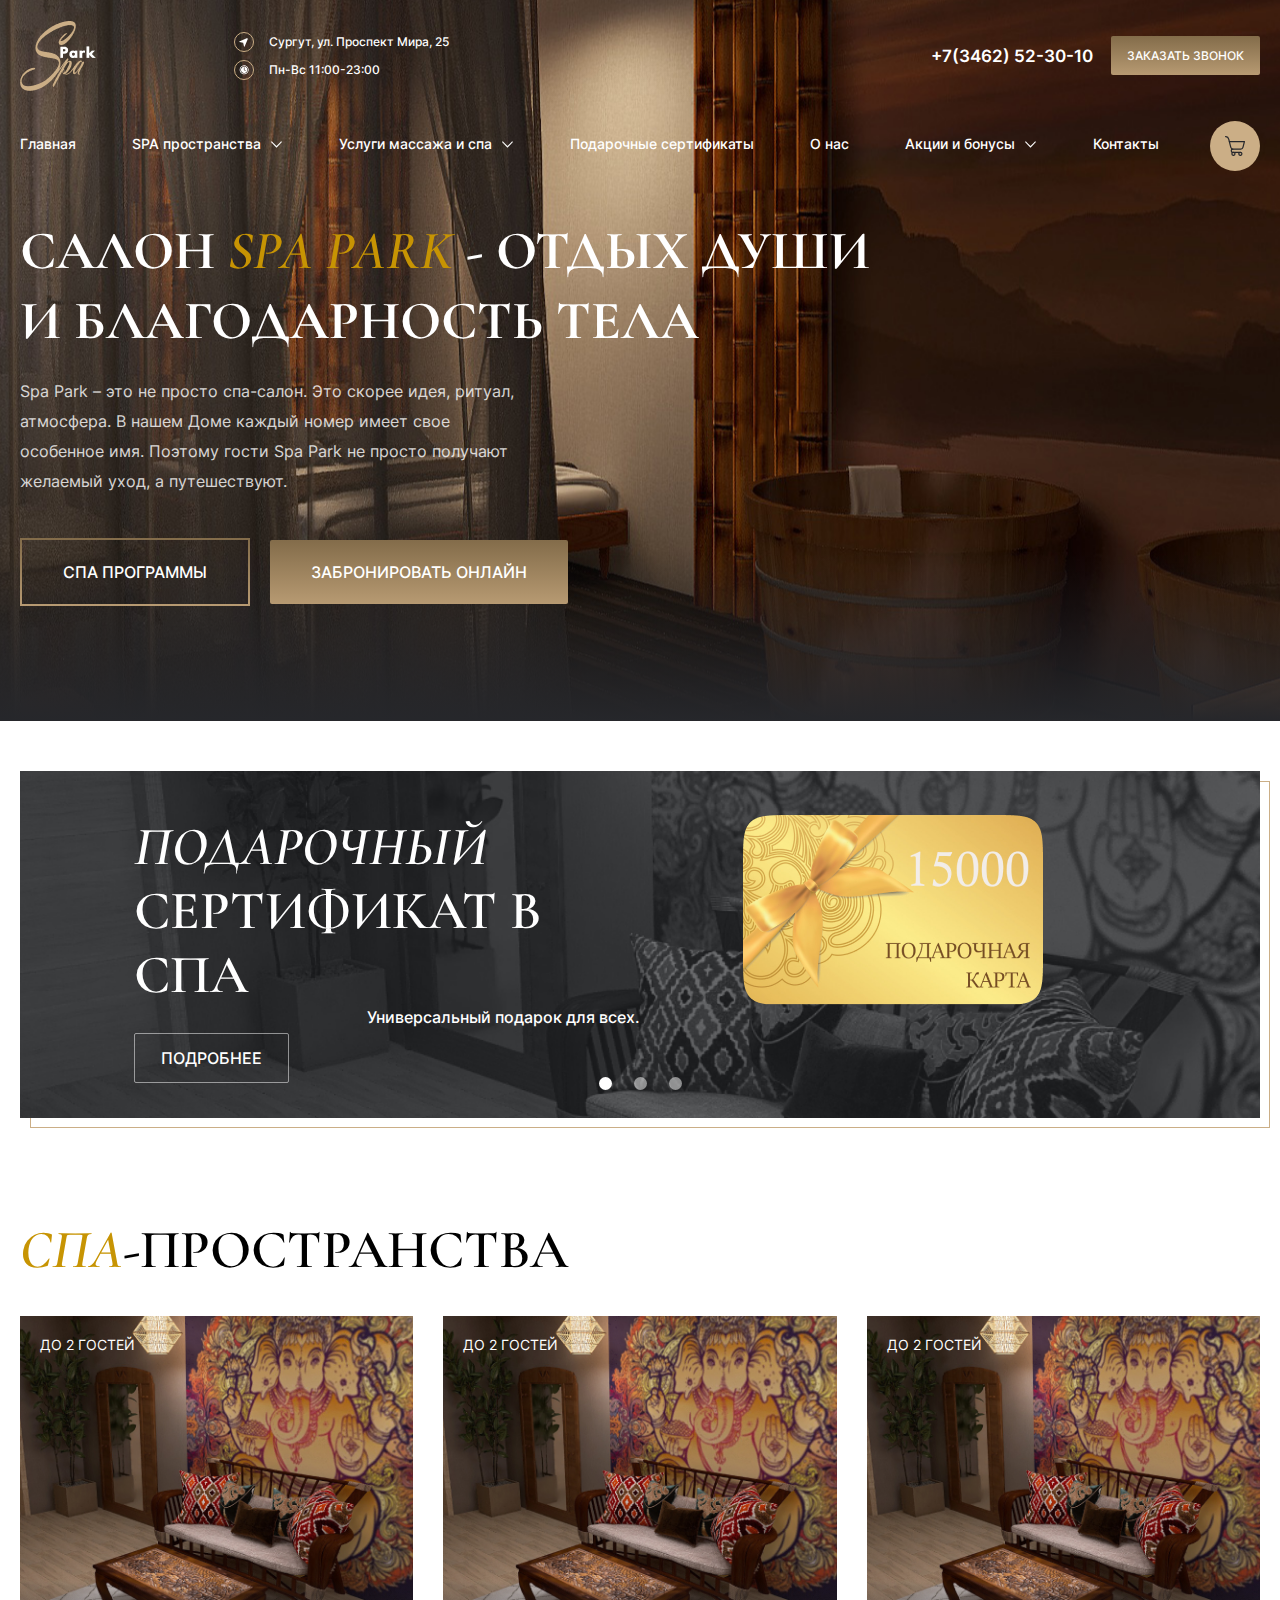
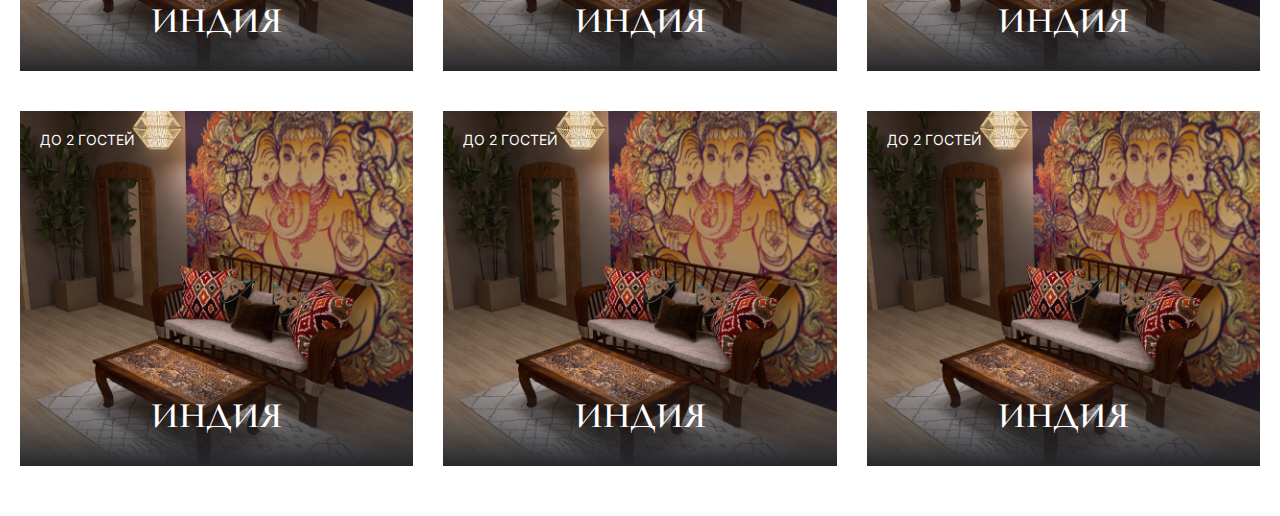
==== index.html @ d970beab "add places section" ====
<!DOCTYPE html>
<html lang="en">
<head>
    <meta charset="UTF-8">
    <meta name="viewport" content="width=device-width, initial-scale=1.0">
    <title>SPA Park</title>
    <link rel="stylesheet" href="https://cdn.jsdelivr.net/npm/swiper@10/swiper-bundle.min.css"/>
    <link rel="stylesheet" href="css/style.min.css">

</head>
<body>
    
    <header class="header header-desktop">
        <div class="container">
            <div class="header-wrapper">
                <div class="header-top">
                    <a href="/" class="logo">
                        <img src="img/logo.png" alt="logo">
                    </a>
                    <div class="header-adress">
                        <div class="header-adress-item">
                            <img src="img/icons/adress.svg" alt="adress" class="header-adress-icon">
                            Сургут, ул. Проспект Мира, 25
                        </div>
                        <div class="header-adress-item">
                            <img src="img/icons/clock.svg" alt="clock" class="header-adress-icon">
                            Пн-Вс 11:00-23:00
                        </div>
                    </div>
                    <div class="header-contacts">
        
                    </div>
                    <a href="tel:+7346252-30-10" class="phone">+7(3462) 52-30-10</a>
                    <button class="button">Заказать звонок</button>
                </div>
            </div>

            <nav class="header-nav">
                <nav class="menu">
                    <ul class="menu-list">
                        <li class="menu-item">
                            <a class="menu-link" href="/">Главная</a>
                        </li>
                        <li class="menu-item menu-item__haschildren">
                            <a class="menu-link" href="/">SPA пространства</a>
                            <ul class="menu-children">
                                <li class="menu-children-item">
                                    <a href="#" class="menu-children-link">Индия</a>
                                </li>
                                <li class="menu-children-item">
                                    <a href="#" class="menu-children-link">Индия</a>
                                </li>
                                <li class="menu-children-item">
                                    <a href="#" class="menu-children-link">Индия</a>
                                </li>
                                <li class="menu-children-item">
                                    <a href="#" class="menu-children-link">Индия</a>
                                </li>
                            </ul>
                        </li>
                        <li class="menu-item menu-item__haschildren">
                            <a class="menu-link" href="/">Услуги массажа и спа</a>
                            <ul class="menu-children">
                                <li class="menu-children-item">
                                    <a href="#" class="menu-children-link">дополнительные услуги</a>
                                </li>
                                <li class="menu-children-item">
                                    <a href="#" class="menu-children-link">дополнительные услуги</a>
                                </li>
                                <li class="menu-children-item">
                                    <a href="#" class="menu-children-link">дополнительные услуги</a>
                                </li>
                                <li class="menu-children-item">
                                    <a href="#" class="menu-children-link">дополнительные услуги</a>
                                </li>
                            </ul>
                        </li>
                        <li class="menu-item">
                            <a class="menu-link" href="/">Подарочные сертификаты</a>
                        </li>
                        <li class="menu-item">
                            <a class="menu-link" href="/">О нас</a>
                        </li>
                        <li class="menu-item menu-item__haschildren">
                            <a class="menu-link" href="/">Акции и бонусы</a>
                        </li>
                        <li class="menu-item">
                            <a class="menu-link" href="/">Контакты</a>
                        </li>
                    </ul>
                </nav>
                <a href="/" class="cart"></a>
            </nav>
        </div>
    </header>

    <header class="header header-mobile">
        <div class="container">
            <div class="header-top">
                <button class="header-burger-button">
                    <span></span><span></span><span></span>
                </button>
                <a href="/" class="logo">
                    <img src="img/logo.png" alt="logo">
                </a>
                <div class="header-top-contacts">
                    <a href="tel:+7346252-30-10" class="phone">+7(3462) 52-30-10</a>
                    <a href="/" class="cart"></a>
                </div>
            </div>
            <div class="header-burger-menu">
                <nav class="menu">
                    <ul class="menu-list">
                        <li class="menu-item">
                            <a class="menu-link" href="/">Главная</a>
                        </li>
                        <li class="menu-item menu-item__haschildren">
                            <a class="menu-link" href="/">SPA пространства</a>
                            <ul class="menu-children">
                                <li class="menu-children-item">
                                    <a href="#" class="menu-children-link">Индия</a>
                                </li>
                                <li class="menu-children-item">
                                    <a href="#" class="menu-children-link">Индия</a>
                                </li>
                                <li class="menu-children-item">
                                    <a href="#" class="menu-children-link">Индия</a>
                                </li>
                                <li class="menu-children-item">
                                    <a href="#" class="menu-children-link">Индия</a>
                                </li>
                            </ul>
                        </li>
                        <li class="menu-item menu-item__haschildren">
                            <a class="menu-link" href="/">Услуги массажа и спа</a>
                            <ul class="menu-children">
                                <li class="menu-children-item">
                                    <a href="#" class="menu-children-link">дополнительные услуги</a>
                                </li>
                                <li class="menu-children-item">
                                    <a href="#" class="menu-children-link">дополнительные услуги</a>
                                </li>
                                <li class="menu-children-item">
                                    <a href="#" class="menu-children-link">дополнительные услуги</a>
                                </li>
                                <li class="menu-children-item">
                                    <a href="#" class="menu-children-link">дополнительные услуги</a>
                                </li>
                            </ul>
                        </li>
                        <li class="menu-item">
                            <a class="menu-link" href="/">Подарочные сертификаты</a>
                        </li>
                        <li class="menu-item">
                            <a class="menu-link" href="/">О нас</a>
                        </li>
                        <li class="menu-item menu-item__haschildren">
                            <a class="menu-link" href="/">Акции и бонусы</a>
                        </li>
                        <li class="menu-item">
                            <a class="menu-link" href="/">Контакты</a>
                        </li>
                    </ul>
                </nav>
                <a href="+7(3462)523010" class="phone">+7(3462) 52-30-10</a>
                <button class="button">Заказать звонок</button>
                <div class="header-adress">
                    <div class="header-adress-item">
                        <img src="img/icons/adress.svg" alt="adress" class="header-adress-icon">
                        Сургут, ул. Проспект Мира, 25
                    </div>
                    <div class="header-adress-item">
                        <img src="img/icons/clock.svg" alt="clock" class="header-adress-icon">
                        Пн-Вс 11:00-23:00
                    </div>
                </div>
            </div>
        </div>
    </header>

    <main class="homepage">
        <section class="hero">
            <div class="container">
                <h1 class="hero-title">САЛОН <span class="gold italic">SPA PARK</span> - ОТДЫХ ДУШИ И БЛАГОДАРНОСТЬ ТЕЛА </h1>
                <p class="hero-subtitle">Spa Park – это не просто спа-салон. Это скорее идея, ритуал, атмосфера. В нашем Доме каждый номер имеет свое особенное имя. Поэтому гости Spa Park не просто получают желаемый уход, а путешествуют.</p>
                <div class="hero-buttons">
                    <a href="/" class="button-border">СПА программы</a>
                    <button class="button">Забронировать онлайн</button>
                </div>
            </div>
        </section>

        <section class="surtificate">
            <div class="container">
                <div class="surtificate-slider swiper">
                    <div class="swiper-wrapper">
                        <div class="surtificate-slide swiper-slide">
                            <div class="surtificate-slide-text">
                                <h2 class="surtificate-slide-title"><span class="italic">Подарочный</span> сертификат в СПА</h2>
                                <p class="surtificate-slide-subtitle">Универсальный подарок для всех.</p>
                                <a href="#" class="button-border button-border__white">Подробнее</a>
                            </div>
                            <img src="img/surtificate.png" alt="сертификат" class="surtificate-slide-img">
                        </div>
                        <div class="surtificate-slide swiper-slide">
                            <div class="surtificate-slide-text">
                                <h2 class="surtificate-slide-title"><span class="italic">Подарочный</span> сертификат в СПА</h2>
                                <p class="surtificate-slide-subtitle">Универсальный подарок для всех.</p>
                                <a href="#" class="button-border button-border__white">Подробнее</a>
                            </div>
                            <img src="img/surtificate.png" alt="сертификат" class="surtificate-slide-img">
                        </div>
                        <div class="surtificate-slide swiper-slide">
                            <div class="surtificate-slide-text">
                                <h2 class="surtificate-slide-title"><span class="italic">Подарочный</span> сертификат в СПА</h2>
                                <p class="surtificate-slide-subtitle">Универсальный подарок для всех.</p>
                                <a href="#" class="button-border button-border__white">Подробнее</a>
                            </div>
                            <img src="img/surtificate.png" alt="сертификат" class="surtificate-slide-img">
                        </div>
                    </div>
                    <div class="surtificate-pagination"></div>
                </div>
            </div>
        </section>

        <section class="places">
            <div class="container">
                <h2 class="places-title"><span class="italic gold">СПА</span>-пространства</h2>
                <div class="places-wrapper">
                    <a href="#" class="places-item">
                        <img src="img/places/1.png" alt="" class="places-item-img">
                        <div class="places-item-guest">до 2 гостей</div>
                        <h3 class="places-item-title">ИНДИЯ</h3>
                        <button class="button-border">Узнать больше</button>
                    </a>
                    <a href="#" class="places-item">
                        <img src="img/places/1.png" alt="" class="places-item-img">
                        <div class="places-item-guest">до 2 гостей</div>
                        <h3 class="places-item-title">ИНДИЯ</h3>
                        <button class="button-border">Узнать больше</button>
                    </a>
                    <a href="#" class="places-item">
                        <img src="img/places/1.png" alt="" class="places-item-img">
                        <div class="places-item-guest">до 2 гостей</div>
                        <h3 class="places-item-title">ИНДИЯ</h3>
                        <button class="button-border">Узнать больше</button>
                    </a>
                    <a href="#" class="places-item">
                        <img src="img/places/1.png" alt="" class="places-item-img">
                        <div class="places-item-guest">до 2 гостей</div>
                        <h3 class="places-item-title">ИНДИЯ</h3>
                        <button class="button-border">Узнать больше</button>
                    </a>
                    <a href="#" class="places-item">
                        <img src="img/places/1.png" alt="" class="places-item-img">
                        <div class="places-item-guest">до 2 гостей</div>
                        <h3 class="places-item-title">ИНДИЯ</h3>
                        <button class="button-border">Узнать больше</button>
                    </a>
                    <a href="#" class="places-item">
                        <img src="img/places/1.png" alt="" class="places-item-img">
                        <div class="places-item-guest">до 2 гостей</div>
                        <h3 class="places-item-title">ИНДИЯ</h3>
                        <button class="button-border">Узнать больше</button>
                    </a>
                </div>
            </div>
        </section>
    </main>

    <script src="https://cdn.jsdelivr.net/npm/swiper@10/swiper-bundle.min.js"></script>
    <script src="js/app.js"></script>
</body>
</html>
---- css/style.min.css ----
*,*::before,*::after{padding:0;margin:0;-webkit-box-sizing:border-box;box-sizing:border-box;scroll-behavior:smooth}img{display:block;max-width:100%}button,input{font-family:inherit}button{font-size:inherit;border:none;cursor:pointer}a{color:inherit;text-decoration:none}li{list-style:none}@font-face{font-family:Inter;src:url("../fonts/Inter-Regular.ttf");font-style:normal;font-weight:400;font-display:swap}@font-face{font-family:Inter;src:url("../fonts/Inter-Medium.ttf");font-style:normal;font-weight:500;font-display:swap}@font-face{font-family:Inter;src:url("../fonts/Inter-SemiBold.ttf");font-style:normal;font-weight:600;font-display:swap}@font-face{font-family:CormorantInfant;src:url("../fonts/CormorantInfant-Medium.ttf");font-style:normal;font-weight:500;font-display:swap}@font-face{font-family:CormorantInfant;src:url("../fonts/CormorantInfant-MediumItalic.ttf");font-style:italic;font-weight:500;font-display:swap}@font-face{font-family:CormorantInfant;src:url("../fonts/CormorantInfant-SemiBold.ttf");font-style:normal;font-weight:500;font-display:swap}@font-face{font-family:CormorantInfant;src:url("../fonts/CormorantInfant-SemiBoldItalic.ttf");font-style:italic;font-weight:500;font-display:swap}@font-face{font-family:CormorantInfant;src:url("../fonts/CormorantInfant-Bold.ttf");font-style:normal;font-weight:700;font-display:swap}:root{--color-text: #26272B;--color-gold: #C79403;--color-white: #FFFFFF;--color-border: #CBAE86;--color-darkgold: #836C4A;--gradient-button: linear-gradient(180deg, #836C4A 0%, #B79A72 100%);--radius-button: 2px}body,html{overflow-x:hidden}body{font-size:16px;font-family:Inter,sans-serif;font-weight:400}.container{max-width:1340px;padding:0px 20px;margin:0px auto}@media(max-width: 1249px){.container{max-width:100%}}@media(max-width: 767px){.container{padding:0px 15px}}h1{font-family:CormorantInfant,serif;font-weight:600;font-style:normal;font-size:54px;line-height:1.3}@media(max-width: 767px){h1{font-size:40px;line-height:1.35;word-break:break-all}}h2{font-family:CormorantInfant,serif;font-weight:500;font-style:normal;font-size:54px;line-height:1.18}@media(max-width: 767px){h2{font-size:36px}}h3{font-family:CormorantInfant,serif;font-weight:500;font-style:normal;font-size:36px;line-height:1.7}@media(max-width: 767px){h3{font-size:30px}}h1,h2,h3,h4{text-transform:uppercase}h1 span.italic,h2 span.italic,h3 span.italic,h4 span.italic{font-style:italic}h1 span.gold,h2 span.gold,h3 span.gold,h4 span.gold{color:var(--color-gold)}h1 span.bold,h2 span.bold,h3 span.bold,h4 span.bold{font-weight:700}.button,.button-border{display:block;width:-webkit-max-content;width:-moz-max-content;width:max-content;padding:22px 41px;border-radius:var(--radius-button);text-transform:uppercase;font-weight:500;text-align:center}.button{color:#fff;background:var(--gradient-button)}.button:hover{background:-webkit-gradient(linear, left bottom, left top, from(#836C4A), to(#B79A72));background:linear-gradient(0deg, #836C4A 0%, #B79A72 100%)}.button-border{-o-border-image:var(--gradient-button);border-image:var(--gradient-button);border-width:2px;border-style:solid;border-image-slice:1}.button-border__white{padding:14px 26px;-o-border-image:none;border-image:none;border:1px solid rgba(255,255,255,.5)}@media(max-width: 767px){.button-border__white{font-size:14px}}.button-border:hover{color:#fff;background:-webkit-gradient(linear, left top, left bottom, from(#836C4A), to(#B79A72));background:linear-gradient(180deg, #836C4A 0%, #B79A72 100%)}.cart{display:inline-block;width:50px;height:50px;border-radius:50%;background:var(--color-border) url("../img/icons/shopping-cart.svg") no-repeat center;background-size:20px 20px}.header{color:#fff;position:relative;position:absolute;top:0;right:0;left:0}@media(max-width: 767px){.header-desktop{display:none}}.header-desktop::before{content:"";position:absolute;top:0;bottom:0;left:0;right:0;z-index:-1;background:var(--color-text)}.header-desktop .header-nav{display:-webkit-box;display:-ms-flexbox;display:flex;-webkit-box-align:center;-ms-flex-align:center;align-items:center;-webkit-box-pack:justify;-ms-flex-pack:justify;justify-content:space-between;gap:50px;padding:10px 0px}.header-desktop .header-nav .cart{-webkit-box-flex:0;-ms-flex:0 0 50px;flex:0 0 50px}.header-desktop .header-nav .menu-list{display:-webkit-box;display:-ms-flexbox;display:flex;-webkit-box-align:center;-ms-flex-align:center;align-items:center;-webkit-box-pack:justify;-ms-flex-pack:justify;justify-content:space-between;gap:56px}@media(max-width: 1249px){.header-desktop .header-nav .menu-list{-webkit-box-pack:start;-ms-flex-pack:start;justify-content:start;gap:10px 20px;-ms-flex-wrap:wrap;flex-wrap:wrap}}.header-desktop .header-nav .menu-item__haschildren{position:relative}.header-desktop .header-nav .menu-item__haschildren .menu-link{display:-webkit-box;display:-ms-flexbox;display:flex;-webkit-box-align:end;-ms-flex-align:end;align-items:end;-webkit-box-pack:start;-ms-flex-pack:start;justify-content:start;gap:10px}@media(max-width: 1249px){.header-desktop .header-nav .menu-item__haschildren .menu-link{gap:5px}}.header-desktop .header-nav .menu-item__haschildren .menu-link::after{content:"";width:12px;height:8px;display:inline-block;background:url("../img/icons/menu-arrow.svg") no-repeat center bottom;background-size:contain;position:relative;top:-3px}@media(max-width: 1249px){.header-desktop .header-nav .menu-item__haschildren .menu-link::after{width:10px;height:5px}}.header-desktop .header-nav .menu-item__haschildren:hover .menu-link{color:var(--color-border)}.header-desktop .header-nav .menu-item__haschildren:hover .menu-link::after{-webkit-transform:rotate(180deg);transform:rotate(180deg)}.header-desktop .header-nav .menu-item__haschildren:hover .menu-children{opacity:1;visibility:visible;-webkit-transform:translate(0, 0);transform:translate(0, 0)}.header-desktop .header-nav .menu-item__haschildren .menu-children{position:absolute;display:-webkit-box;display:-ms-flexbox;display:flex;-webkit-box-orient:vertical;-webkit-box-direction:normal;-ms-flex-direction:column;flex-direction:column;-webkit-box-align:start;-ms-flex-align:start;align-items:start;-webkit-box-pack:start;-ms-flex-pack:start;justify-content:start;gap:15px;padding:16px 20px;background:#fff;min-width:100%;outline:1px solid var(--color-border);outline-offset:-5px;opacity:0;visibility:hidden;-webkit-transform:translate(0, -10px);transform:translate(0, -10px);-webkit-transition:opacity .5s linear,-webkit-transform .3s linear;transition:opacity .5s linear,-webkit-transform .3s linear;transition:opacity .5s linear,transform .3s linear;transition:opacity .5s linear,transform .3s linear,-webkit-transform .3s linear;z-index:3}.header-desktop .header-nav .menu-item__haschildren .menu-children-link{font-size:14px;white-space:nowrap;text-transform:uppercase;color:var(--color-text)}.header-desktop .header-nav .menu-link{display:-webkit-box;display:-ms-flexbox;display:flex;font-size:14px;font-weight:500;padding:0px 0px 6px}@media(max-width: 1249px){.header-desktop .header-nav .menu-link{font-size:12px}}.header-mobile{display:none}@media(max-width: 767px){.header-mobile{display:block;background:var(--color-text);z-index:3;max-height:62px;-webkit-transition:max-height .3s linear;transition:max-height .3s linear}.header-mobile .container{max-height:62px}.header-mobile.open{min-height:100vh;max-height:100vh;position:fixed;top:0;left:0;right:0;overflow-y:scroll}.header-mobile.open .container{max-height:100%}.header-mobile.open .header-burger-menu{pointer-events:all;visibility:visible;opacity:1;-webkit-transform:translate(0, 0);transform:translate(0, 0)}.header-mobile.open .header-burger-button{background:var(--color-border)}.header-mobile.open .header-burger-button span:nth-child(2){display:none}.header-mobile.open .header-burger-button span:first-child{-webkit-transform:translate(-50%, -50%) rotate(45deg);transform:translate(-50%, -50%) rotate(45deg)}.header-mobile.open .header-burger-button span:last-child{-webkit-transform:translate(-50%, -50%) rotate(-45deg);transform:translate(-50%, -50%) rotate(-45deg)}.header-mobile .header-burger-button{width:40px;height:40px;border-radius:50%;background:#fff;position:relative}.header-mobile .header-burger-button span{width:18px;height:1px;background:var(--color-text);position:absolute;top:50%;left:50%;pointer-events:none;-webkit-transition:-webkit-transform .3s linear;transition:-webkit-transform .3s linear;transition:transform .3s linear;transition:transform .3s linear, -webkit-transform .3s linear}.header-mobile .header-burger-button span:first-child{-webkit-transform:translate(-50%, calc(-50% - 6px));transform:translate(-50%, calc(-50% - 6px))}.header-mobile .header-burger-button span:nth-child(2){width:12px;-webkit-transform:translate(calc(-50% - 3px), -50%);transform:translate(calc(-50% - 3px), -50%)}.header-mobile .header-burger-button span:last-child{-webkit-transform:translate(-50%, calc(-50% + 6px));transform:translate(-50%, calc(-50% + 6px))}.header-mobile .header-burger-menu{padding:0px 0px 85px;opacity:0;visibility:hidden;pointer-events:none;-webkit-transform:translate(0, -50px);transform:translate(0, -50px);-webkit-transition:opacity .5s linear,max-height 0s linear,-webkit-transform .3s linear;transition:opacity .5s linear,max-height 0s linear,-webkit-transform .3s linear;transition:opacity .5s linear,transform .3s linear,max-height 0s linear;transition:opacity .5s linear,transform .3s linear,max-height 0s linear,-webkit-transform .3s linear}.header-mobile .header-burger-menu .menu{padding:40px 0px 30px;border-bottom:1px solid rgba(255,255,255,.15)}.header-mobile .header-burger-menu .menu-list{display:-webkit-box;display:-ms-flexbox;display:flex;-webkit-box-orient:vertical;-webkit-box-direction:normal;-ms-flex-direction:column;flex-direction:column;-webkit-box-align:start;-ms-flex-align:start;align-items:start;-webkit-box-pack:start;-ms-flex-pack:start;justify-content:start;gap:35px}.header-mobile .header-burger-menu .menu-item{width:100%}.header-mobile .header-burger-menu .menu-item__haschildren{max-height:20px}.header-mobile .header-burger-menu .menu-item__haschildren .menu-link{display:-webkit-box;display:-ms-flexbox;display:flex;-webkit-box-align:center;-ms-flex-align:center;align-items:center;-webkit-box-pack:justify;-ms-flex-pack:justify;justify-content:space-between}.header-mobile .header-burger-menu .menu-item__haschildren .menu-link::after{content:"";display:inline-block;width:12px;height:7px;background:url("../img/icons/menu-arrow.svg") no-repeat center;background-size:contain;-webkit-transition:-webkit-transform .3s linear;transition:-webkit-transform .3s linear;transition:transform .3s linear;transition:transform .3s linear, -webkit-transform .3s linear}.header-mobile .header-burger-menu .menu-item__haschildren.open{max-height:100%}.header-mobile .header-burger-menu .menu-item__haschildren.open .menu-link{color:var(--color-border)}.header-mobile .header-burger-menu .menu-item__haschildren.open .menu-link::after{-webkit-transform:rotate(180deg);transform:rotate(180deg)}.header-mobile .header-burger-menu .menu-item__haschildren.open .menu-children{opacity:1;visibility:visible;-webkit-transform:translate(0, 0);transform:translate(0, 0)}.header-mobile .header-burger-menu .menu-children{margin:10px 0px 0px;padding:16px 20px;width:100%;background:#fff;display:-webkit-box;display:-ms-flexbox;display:flex;-webkit-box-orient:vertical;-webkit-box-direction:normal;-ms-flex-direction:column;flex-direction:column;-webkit-box-align:start;-ms-flex-align:start;align-items:start;-webkit-box-pack:start;-ms-flex-pack:start;justify-content:start;gap:15px;outline:1px solid var(--color-border);outline-offset:-5px;opacity:0;visibility:hidden;-webkit-transform:translate(0, -10px);transform:translate(0, -10px);-webkit-transition:opacity .5s linear,-webkit-transform .3s linear;transition:opacity .5s linear,-webkit-transform .3s linear;transition:opacity .5s linear,transform .3s linear;transition:opacity .5s linear,transform .3s linear,-webkit-transform .3s linear}.header-mobile .header-burger-menu .menu-children-link{font-size:14px;text-transform:uppercase;color:var(--color-text)}.header-mobile .header-burger-menu .phone{display:block;color:#fff;font-size:34px;font-weight:400;padding:20px 0px 12px}.header-mobile .header-burger-menu .button{width:100%}.header-mobile .header-top{padding:10px 0px;display:grid;grid-template-columns:100px auto 100px}.header-mobile .header-top a.logo{margin:0px auto;max-width:45px}.header-mobile .header-top-contacts{display:-webkit-box;display:-ms-flexbox;display:flex;-webkit-box-align:center;-ms-flex-align:center;align-items:center;-webkit-box-pack:end;-ms-flex-pack:end;justify-content:end;gap:10px}.header-mobile .header-top .phone{-webkit-box-flex:0;-ms-flex:0 0 40px;flex:0 0 40px;font-size:0;width:40px;height:40px;border-radius:50%;background:#fff url("../img/icons/phone-call.svg") no-repeat center;background-size:18px 18px}.header-mobile .header-top .cart{-webkit-box-flex:0;-ms-flex:0 0 40px;flex:0 0 40px;width:40px;height:40px}}.header .container{position:relative;z-index:3}.header-top{display:-webkit-box;display:-ms-flexbox;display:flex;-webkit-box-align:center;-ms-flex-align:center;align-items:center;-webkit-box-pack:justify;-ms-flex-pack:justify;justify-content:space-between;padding:20px 0px;gap:18px}.header-adress{display:-webkit-box;display:-ms-flexbox;display:flex;-webkit-box-orient:vertical;-webkit-box-direction:normal;-ms-flex-direction:column;flex-direction:column;-webkit-box-align:start;-ms-flex-align:start;align-items:start;-webkit-box-pack:start;-ms-flex-pack:start;justify-content:start;gap:8px;margin-left:120px}@media(max-width: 1249px){.header-adress{margin-left:20px}}@media(max-width: 767px){.header-adress{margin:0;padding:35px 0px 30px}}.header-adress-item{display:-webkit-box;display:-ms-flexbox;display:flex;-webkit-box-align:center;-ms-flex-align:center;align-items:center;-webkit-box-pack:start;-ms-flex-pack:start;justify-content:start;gap:15px;font-size:12px;font-weight:500;white-space:nowrap}@media(max-width: 767px){.header-adress-item{font-size:16px;gap:10px}}.header-adress-item img{border:1px solid var(--color-border);padding:4px;border-radius:50%;width:20px;height:20px;-o-object-fit:contain;object-fit:contain;-o-object-position:center;object-position:center}.header .button{font-size:12px;padding:12px 16px}.header .phone{font-size:17px;font-weight:600;margin-left:auto;white-space:nowrap}@media(max-width: 1249px){.header .phone{font-size:14px}}main.homepage .hero{background-image:url("../img/homepage-header-bg.png")}@media(max-width: 767px){main.homepage .hero-buttons{-webkit-box-orient:vertical;-webkit-box-direction:normal;-ms-flex-direction:column;flex-direction:column}main.homepage .hero-buttons .button,main.homepage .hero-buttons .button-border{width:100%}}.hero{color:#fff;padding-top:216px;padding-bottom:115px;position:relative;background-repeat:no-repeat;background-position:center;background-size:cover}@media(max-width: 767px){.hero{padding:114px 0px 60px}}.hero-title{max-width:min(885px,100%)}.hero-subtitle{opacity:.8;max-width:min(516px,100%);line-height:1.875}@media(max-width: 767px){.hero-subtitle{font-size:14px}}.hero .container{position:relative;z-index:2}.hero::before,.hero::after{content:"";position:absolute;left:0;right:0;height:170px}@media(max-width: 767px){.hero::before,.hero::after{height:260px}}.hero::before{top:0;background:-webkit-gradient(linear, left top, left bottom, from(rgba(38, 39, 43, 0)), color-stop(99.99%, rgba(0, 0, 0, 0.01)), color-stop(100%, rgba(38, 39, 43, 0)), to(#26272B));background:linear-gradient(180deg, rgba(38, 39, 43, 0) 0%, rgba(0, 0, 0, 0.01) 99.99%, rgba(38, 39, 43, 0) 100%, #26272B 100%);opacity:.7}.hero::after{bottom:0;background:-webkit-gradient(linear, left top, left bottom, from(rgba(38, 39, 43, 0)), to(#26272B));background:linear-gradient(180deg, rgba(38, 39, 43, 0) 0%, #26272B 100%)}.hero-subtitle{margin:20px 0px 42px}@media(max-width: 767px){.hero-subtitle{margin:14px 0px 44px}}.hero-buttons{display:-webkit-box;display:-ms-flexbox;display:flex;-webkit-box-align:center;-ms-flex-align:center;align-items:center;-webkit-box-pack:start;-ms-flex-pack:start;justify-content:start;gap:20px}.homepage .surtificate{padding:50px 0px}@media(max-width: 767px){.homepage .surtificate{padding:30px 0px 40px}}.homepage .surtificate-slider{position:relative;overflow:visible}.homepage .surtificate-slider::before{content:"";position:absolute;top:10px;left:10px;right:-10px;bottom:-10px;border:1px solid var(--color-border);z-index:-1}.homepage .surtificate-slide{color:#fff;padding:44px 114px 35px;background:var(--color-text) url("../img/gift-bg.png") no-repeat center;background-size:cover;display:grid;grid-template-columns:repeat(2, 1fr);grid-gap:0px;opacity:0;-webkit-transition:opacity .5s linear;transition:opacity .5s linear}@media(max-width: 1249px){.homepage .surtificate-slide{padding:44px 50px 35px}}@media(max-width: 767px){.homepage .surtificate-slide{padding:44px 30px 72px;grid-template-columns:1fr;grid-gap:28px}.homepage .surtificate-slide-title{font-size:36px}}.homepage .surtificate-slide-img{margin:0px auto}.homepage .surtificate-slide-subtitle{margin:0px 0px 6px auto;font-weight:500;text-align:right}@media(max-width: 767px){.homepage .surtificate-slide-subtitle{text-align:left;margin:9px 0px 21px}}.homepage .surtificate-slide.swiper-slide-active{opacity:1}.homepage .surtificate-pagination{position:absolute;bottom:28px;z-index:2;left:50%;-webkit-transform:translate(-50%, 0);transform:translate(-50%, 0);display:-webkit-box;display:-ms-flexbox;display:flex;-webkit-box-align:center;-ms-flex-align:center;align-items:center;-webkit-box-pack:center;-ms-flex-pack:center;justify-content:center;gap:22px}.homepage .surtificate-pagination .swiper-pagination-bullet{width:13px;height:13px;background:#fff;opacity:.5;border-radius:50%;margin:0}.homepage .surtificate-pagination .swiper-pagination-bullet-active{opacity:1}.places-wrapper{padding:35px 0px 0px;display:grid;grid-template-columns:repeat(3, 1fr);grid-gap:40px 30px}@media(max-width: 1249px){.places-wrapper{grid-template-columns:repeat(2, 1fr)}}@media(max-width: 767px){.places-wrapper{grid-template-columns:1fr;grid-gap:20px;padding:26px 0px 0px}}.places-item{padding:20px;display:-webkit-box;display:-ms-flexbox;display:flex;-webkit-box-orient:vertical;-webkit-box-direction:normal;-ms-flex-direction:column;flex-direction:column;-webkit-box-align:center;-ms-flex-align:center;align-items:center;-webkit-box-pack:end;-ms-flex-pack:end;justify-content:end;color:#fff;aspect-ratio:41/37;position:relative}.places-item-img{position:absolute;top:0;left:0;height:100%;width:100%;-o-object-fit:cover;object-fit:cover;-o-object-position:center;object-position:center}.places-item-guest,.places-item-title,.places-item .button-border{z-index:3}.places-item-guest{position:absolute;top:20px;left:20px;font-size:14px;text-transform:uppercase}.places-item-title{position:relative}.places-item .button-border{color:#fff;font-size:16px;position:absolute;top:50%;left:50%;-webkit-transform:translate(-50%, -50%);transform:translate(-50%, -50%);font-family:CormorantInfant,serif;font-weight:600;font-style:normal;background:rgba(38,39,43,.6);opacity:0;visibility:hidden;-webkit-transform:translate(-50%, calc(-50% + 50px));transform:translate(-50%, calc(-50% + 50px));-webkit-transition:opacity .3s linear,-webkit-transform .5s linear;transition:opacity .3s linear,-webkit-transform .5s linear;transition:opacity .3s linear,transform .5s linear;transition:opacity .3s linear,transform .5s linear,-webkit-transform .5s linear}@media(max-width: 767px){.places-item .button-border{font-size:14px;padding:17px 20px}}.places-item::before{content:"";position:absolute;bottom:0;left:0;right:0;height:90px;background:-webkit-gradient(linear, left top, left bottom, from(rgba(38, 39, 43, 0)), to(#26272B));background:linear-gradient(180deg, rgba(38, 39, 43, 0) 0%, #26272B 100%);z-index:2}.places-item::after{content:"";position:absolute;top:50%;left:50%;width:calc(100% + 30px);height:calc(100% + 30px);-webkit-transform:translate(-50%, -50%) scale(0.8);transform:translate(-50%, -50%) scale(0.8);border:1px solid var(--color-border);z-index:-1;-webkit-transition:-webkit-transform .5s linear;transition:-webkit-transform .5s linear;transition:transform .5s linear;transition:transform .5s linear, -webkit-transform .5s linear}@media(max-width: 767px){.places-item::after{width:calc(100% + 20px);height:calc(100% + 20px)}}.places-item:hover .button-border{opacity:1;visibility:visible;-webkit-transform:translate(-50%, -50%);transform:translate(-50%, -50%)}.places-item:hover::after{-webkit-transform:translate(-50%, -50%) scale(1);transform:translate(-50%, -50%) scale(1)}.homepage .places{padding:50px 0px}/*# sourceMappingURL=style.min.css.map */
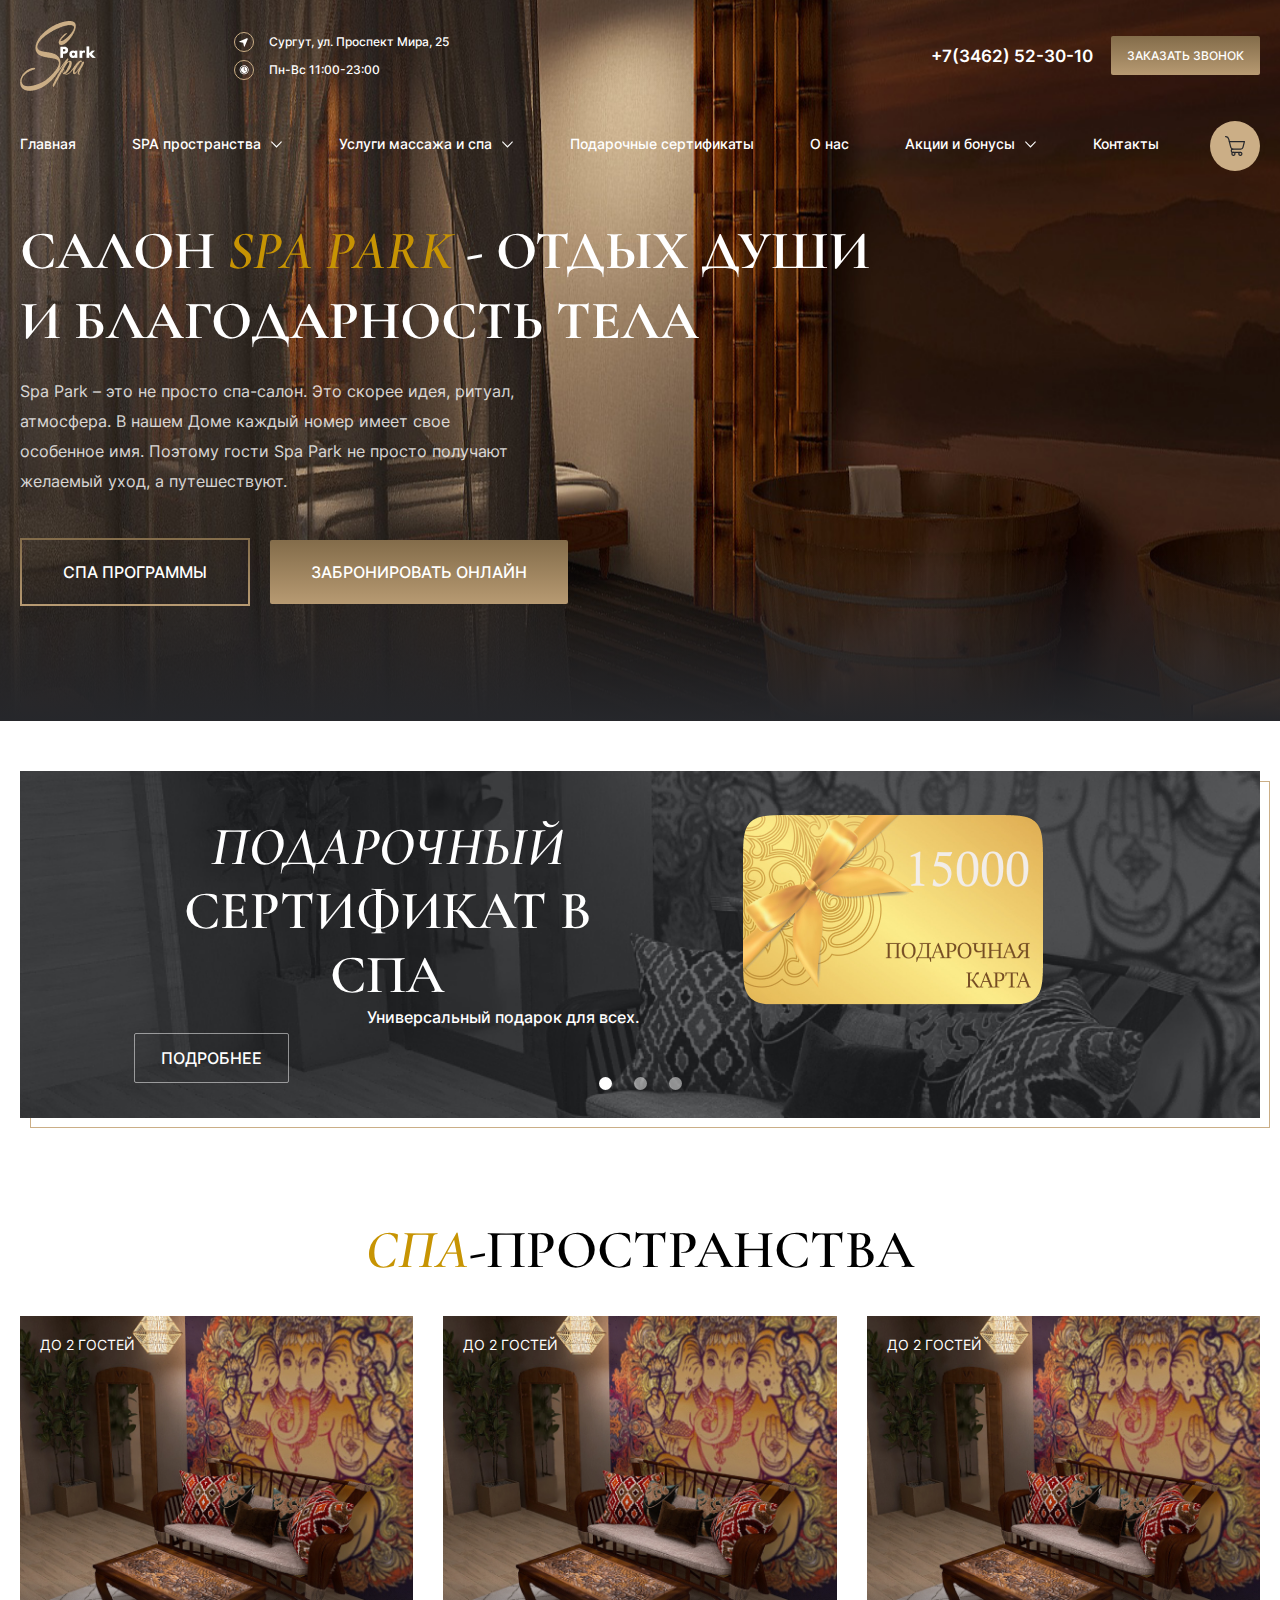
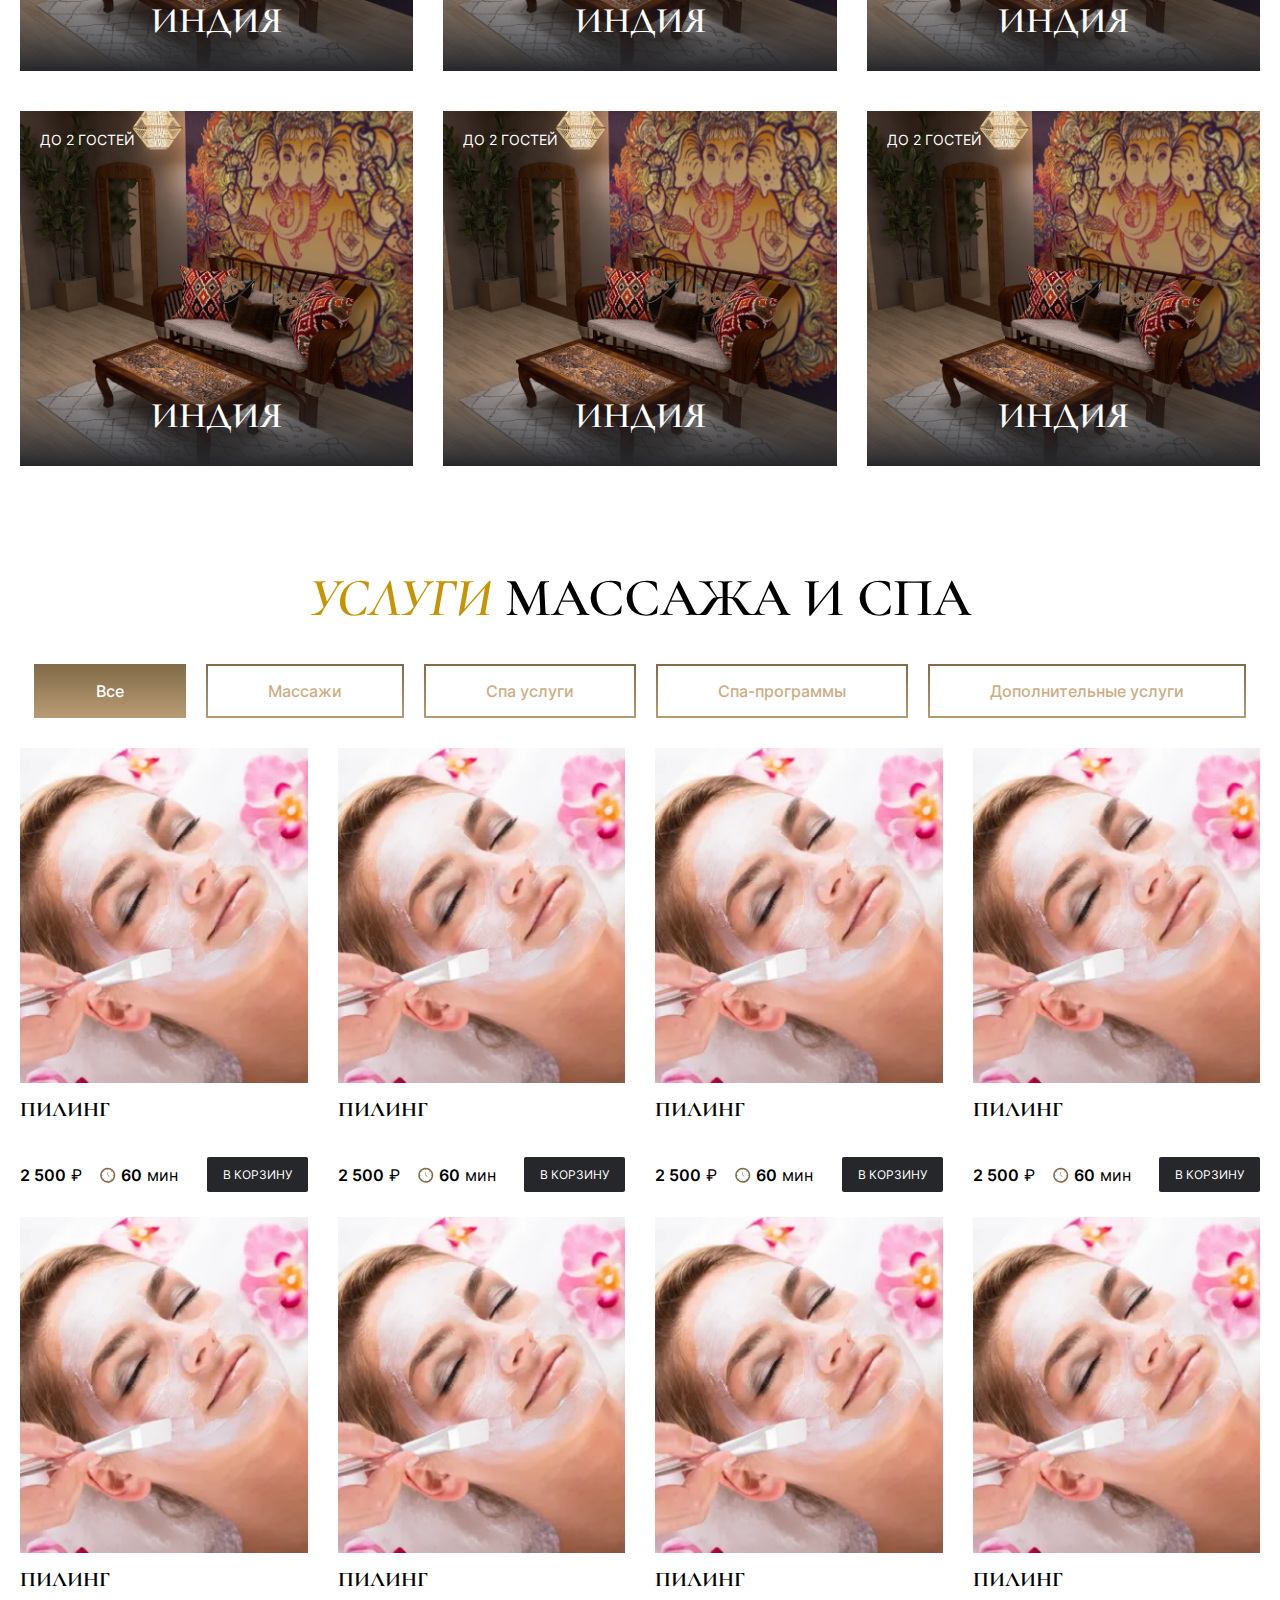
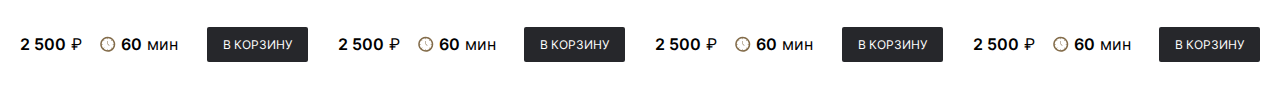
==== commit 41334abc: "add services section" ====
--- a/index.html
+++ b/index.html
@@ -232,38 +232,170 @@
                         <img src="img/places/1.png" alt="" class="places-item-img">
                         <div class="places-item-guest">до 2 гостей</div>
                         <h3 class="places-item-title">ИНДИЯ</h3>
-                        <button class="button-border">Узнать больше</button>
-                    </a>
-                    <a href="#" class="places-item">
-                        <img src="img/places/1.png" alt="" class="places-item-img">
-                        <div class="places-item-guest">до 2 гостей</div>
-                        <h3 class="places-item-title">ИНДИЯ</h3>
-                        <button class="button-border">Узнать больше</button>
-                    </a>
-                    <a href="#" class="places-item">
-                        <img src="img/places/1.png" alt="" class="places-item-img">
-                        <div class="places-item-guest">до 2 гостей</div>
-                        <h3 class="places-item-title">ИНДИЯ</h3>
-                        <button class="button-border">Узнать больше</button>
-                    </a>
-                    <a href="#" class="places-item">
-                        <img src="img/places/1.png" alt="" class="places-item-img">
-                        <div class="places-item-guest">до 2 гостей</div>
-                        <h3 class="places-item-title">ИНДИЯ</h3>
-                        <button class="button-border">Узнать больше</button>
-                    </a>
-                    <a href="#" class="places-item">
-                        <img src="img/places/1.png" alt="" class="places-item-img">
-                        <div class="places-item-guest">до 2 гостей</div>
-                        <h3 class="places-item-title">ИНДИЯ</h3>
-                        <button class="button-border">Узнать больше</button>
-                    </a>
-                    <a href="#" class="places-item">
-                        <img src="img/places/1.png" alt="" class="places-item-img">
-                        <div class="places-item-guest">до 2 гостей</div>
-                        <h3 class="places-item-title">ИНДИЯ</h3>
-                        <button class="button-border">Узнать больше</button>
-                    </a>
+                        <button class="button-card">Узнать больше</button>
+                    </a>
+                    <a href="#" class="places-item">
+                        <img src="img/places/1.png" alt="" class="places-item-img">
+                        <div class="places-item-guest">до 2 гостей</div>
+                        <h3 class="places-item-title">ИНДИЯ</h3>
+                        <button class="button-card">Узнать больше</button>
+                    </a>
+                    <a href="#" class="places-item">
+                        <img src="img/places/1.png" alt="" class="places-item-img">
+                        <div class="places-item-guest">до 2 гостей</div>
+                        <h3 class="places-item-title">ИНДИЯ</h3>
+                        <button class="button-card">Узнать больше</button>
+                    </a>
+                    <a href="#" class="places-item">
+                        <img src="img/places/1.png" alt="" class="places-item-img">
+                        <div class="places-item-guest">до 2 гостей</div>
+                        <h3 class="places-item-title">ИНДИЯ</h3>
+                        <button class="button-card">Узнать больше</button>
+                    </a>
+                    <a href="#" class="places-item">
+                        <img src="img/places/1.png" alt="" class="places-item-img">
+                        <div class="places-item-guest">до 2 гостей</div>
+                        <h3 class="places-item-title">ИНДИЯ</h3>
+                        <button class="button-card">Узнать больше</button>
+                    </a>
+                    <a href="#" class="places-item">
+                        <img src="img/places/1.png" alt="" class="places-item-img">
+                        <div class="places-item-guest">до 2 гостей</div>
+                        <h3 class="places-item-title">ИНДИЯ</h3>
+                        <button class="button-card">Узнать больше</button>
+                    </a>
+                </div>
+            </div>
+        </section>
+
+        <section class="services">
+            <div class="container">
+                <h2 class="services-title"><span class="italic gold">УСЛУГИ</span> МАССАЖА И СПА</h2>
+
+                <nav class="services-nav">
+                    <ul class="services-list">
+                        <li class="services-list-item active">
+                            <button class="services-button button-border">Все</button>
+                        </li>
+                        <li class="services-list-item">
+                            <button class="services-button button-border">Массажи</button>
+                        </li>
+                        <li class="services-list-item">
+                            <button class="services-button button-border">Спа услуги</button>
+                        </li>
+                        <li class="services-list-item">
+                            <button class="services-button button-border">Спа-программы</button>
+                        </li>
+                        <li class="services-list-item">
+                            <button class="services-button button-border">Дополнительные услуги</button>
+                        </li>
+                    </ul>
+                </nav>
+
+                <div class="services-wrapper">
+                    <div class="services-item">
+                        <div class="services-item-img">
+                            <img src="img/services/1.png" alt="">
+                            <button class="button-card">Узнать больше</button>
+                        </div>
+                        <h3 class="services-item-title">Пилинг</h3>
+                        <div class="services-item-info">
+                            <div class="services-item-price"><span class="value">2 500</span> ₽</div>
+                            <div class="services-item-time"><span class="value">60</span> мин</div>
+                            <button class="button-dark">В корзину</button>
+                        </div>
+                    </div>
+
+                    <div class="services-item">
+                        <div class="services-item-img">
+                            <img src="img/services/1.png" alt="">
+                            <button class="button-card">Узнать больше</button>
+                        </div>
+                        <h3 class="services-item-title">Пилинг</h3>
+                        <div class="services-item-info">
+                            <div class="services-item-price"><span class="value">2 500</span> ₽</div>
+                            <div class="services-item-time"><span class="value">60</span> мин</div>
+                            <button class="button-dark">В корзину</button>
+                        </div>
+                    </div>
+
+                    <div class="services-item">
+                        <div class="services-item-img">
+                            <img src="img/services/1.png" alt="">
+                            <button class="button-card">Узнать больше</button>
+                        </div>
+                        <h3 class="services-item-title">Пилинг</h3>
+                        <div class="services-item-info">
+                            <div class="services-item-price"><span class="value">2 500</span> ₽</div>
+                            <div class="services-item-time"><span class="value">60</span> мин</div>
+                            <button class="button-dark">В корзину</button>
+                        </div>
+                    </div>
+
+                    <div class="services-item">
+                        <div class="services-item-img">
+                            <img src="img/services/1.png" alt="">
+                            <button class="button-card">Узнать больше</button>
+                        </div>
+                        <h3 class="services-item-title">Пилинг</h3>
+                        <div class="services-item-info">
+                            <div class="services-item-price"><span class="value">2 500</span> ₽</div>
+                            <div class="services-item-time"><span class="value">60</span> мин</div>
+                            <button class="button-dark">В корзину</button>
+                        </div>
+                    </div>
+
+                    <div class="services-item">
+                        <div class="services-item-img">
+                            <img src="img/services/1.png" alt="">
+                            <button class="button-card">Узнать больше</button>
+                        </div>
+                        <h3 class="services-item-title">Пилинг</h3>
+                        <div class="services-item-info">
+                            <div class="services-item-price"><span class="value">2 500</span> ₽</div>
+                            <div class="services-item-time"><span class="value">60</span> мин</div>
+                            <button class="button-dark">В корзину</button>
+                        </div>
+                    </div>
+
+                    <div class="services-item">
+                        <div class="services-item-img">
+                            <img src="img/services/1.png" alt="">
+                            <button class="button-card">Узнать больше</button>
+                        </div>
+                        <h3 class="services-item-title">Пилинг</h3>
+                        <div class="services-item-info">
+                            <div class="services-item-price"><span class="value">2 500</span> ₽</div>
+                            <div class="services-item-time"><span class="value">60</span> мин</div>
+                            <button class="button-dark">В корзину</button>
+                        </div>
+                    </div>
+
+                    <div class="services-item">
+                        <div class="services-item-img">
+                            <img src="img/services/1.png" alt="">
+                            <button class="button-card">Узнать больше</button>
+                        </div>
+                        <h3 class="services-item-title">Пилинг</h3>
+                        <div class="services-item-info">
+                            <div class="services-item-price"><span class="value">2 500</span> ₽</div>
+                            <div class="services-item-time"><span class="value">60</span> мин</div>
+                            <button class="button-dark">В корзину</button>
+                        </div>
+                    </div>
+
+                    <div class="services-item">
+                        <div class="services-item-img">
+                            <img src="img/services/1.png" alt="">
+                            <button class="button-card">Узнать больше</button>
+                        </div>
+                        <h3 class="services-item-title">Пилинг</h3>
+                        <div class="services-item-info">
+                            <div class="services-item-price"><span class="value">2 500</span> ₽</div>
+                            <div class="services-item-time"><span class="value">60</span> мин</div>
+                            <button class="button-dark">В корзину</button>
+                        </div>
+                    </div>
                 </div>
             </div>
         </section>
--- a/css/style.min.css
+++ b/css/style.min.css
@@ -1 +1 @@
-*,*::before,*::after{padding:0;margin:0;-webkit-box-sizing:border-box;box-sizing:border-box;scroll-behavior:smooth}img{display:block;max-width:100%}button,input{font-family:inherit}button{font-size:inherit;border:none;cursor:pointer}a{color:inherit;text-decoration:none}li{list-style:none}@font-face{font-family:Inter;src:url("../fonts/Inter-Regular.ttf");font-style:normal;font-weight:400;font-display:swap}@font-face{font-family:Inter;src:url("../fonts/Inter-Medium.ttf");font-style:normal;font-weight:500;font-display:swap}@font-face{font-family:Inter;src:url("../fonts/Inter-SemiBold.ttf");font-style:normal;font-weight:600;font-display:swap}@font-face{font-family:CormorantInfant;src:url("../fonts/CormorantInfant-Medium.ttf");font-style:normal;font-weight:500;font-display:swap}@font-face{font-family:CormorantInfant;src:url("../fonts/CormorantInfant-MediumItalic.ttf");font-style:italic;font-weight:500;font-display:swap}@font-face{font-family:CormorantInfant;src:url("../fonts/CormorantInfant-SemiBold.ttf");font-style:normal;font-weight:500;font-display:swap}@font-face{font-family:CormorantInfant;src:url("../fonts/CormorantInfant-SemiBoldItalic.ttf");font-style:italic;font-weight:500;font-display:swap}@font-face{font-family:CormorantInfant;src:url("../fonts/CormorantInfant-Bold.ttf");font-style:normal;font-weight:700;font-display:swap}:root{--color-text: #26272B;--color-gold: #C79403;--color-white: #FFFFFF;--color-border: #CBAE86;--color-darkgold: #836C4A;--gradient-button: linear-gradient(180deg, #836C4A 0%, #B79A72 100%);--radius-button: 2px}body,html{overflow-x:hidden}body{font-size:16px;font-family:Inter,sans-serif;font-weight:400}.container{max-width:1340px;padding:0px 20px;margin:0px auto}@media(max-width: 1249px){.container{max-width:100%}}@media(max-width: 767px){.container{padding:0px 15px}}h1{font-family:CormorantInfant,serif;font-weight:600;font-style:normal;font-size:54px;line-height:1.3}@media(max-width: 767px){h1{font-size:40px;line-height:1.35;word-break:break-all}}h2{font-family:CormorantInfant,serif;font-weight:500;font-style:normal;font-size:54px;line-height:1.18}@media(max-width: 767px){h2{font-size:36px}}h3{font-family:CormorantInfant,serif;font-weight:500;font-style:normal;font-size:36px;line-height:1.7}@media(max-width: 767px){h3{font-size:30px}}h1,h2,h3,h4{text-transform:uppercase}h1 span.italic,h2 span.italic,h3 span.italic,h4 span.italic{font-style:italic}h1 span.gold,h2 span.gold,h3 span.gold,h4 span.gold{color:var(--color-gold)}h1 span.bold,h2 span.bold,h3 span.bold,h4 span.bold{font-weight:700}.button,.button-border{display:block;width:-webkit-max-content;width:-moz-max-content;width:max-content;padding:22px 41px;border-radius:var(--radius-button);text-transform:uppercase;font-weight:500;text-align:center}.button{color:#fff;background:var(--gradient-button)}.button:hover{background:-webkit-gradient(linear, left bottom, left top, from(#836C4A), to(#B79A72));background:linear-gradient(0deg, #836C4A 0%, #B79A72 100%)}.button-border{-o-border-image:var(--gradient-button);border-image:var(--gradient-button);border-width:2px;border-style:solid;border-image-slice:1}.button-border__white{padding:14px 26px;-o-border-image:none;border-image:none;border:1px solid rgba(255,255,255,.5)}@media(max-width: 767px){.button-border__white{font-size:14px}}.button-border:hover{color:#fff;background:-webkit-gradient(linear, left top, left bottom, from(#836C4A), to(#B79A72));background:linear-gradient(180deg, #836C4A 0%, #B79A72 100%)}.cart{display:inline-block;width:50px;height:50px;border-radius:50%;background:var(--color-border) url("../img/icons/shopping-cart.svg") no-repeat center;background-size:20px 20px}.header{color:#fff;position:relative;position:absolute;top:0;right:0;left:0}@media(max-width: 767px){.header-desktop{display:none}}.header-desktop::before{content:"";position:absolute;top:0;bottom:0;left:0;right:0;z-index:-1;background:var(--color-text)}.header-desktop .header-nav{display:-webkit-box;display:-ms-flexbox;display:flex;-webkit-box-align:center;-ms-flex-align:center;align-items:center;-webkit-box-pack:justify;-ms-flex-pack:justify;justify-content:space-between;gap:50px;padding:10px 0px}.header-desktop .header-nav .cart{-webkit-box-flex:0;-ms-flex:0 0 50px;flex:0 0 50px}.header-desktop .header-nav .menu-list{display:-webkit-box;display:-ms-flexbox;display:flex;-webkit-box-align:center;-ms-flex-align:center;align-items:center;-webkit-box-pack:justify;-ms-flex-pack:justify;justify-content:space-between;gap:56px}@media(max-width: 1249px){.header-desktop .header-nav .menu-list{-webkit-box-pack:start;-ms-flex-pack:start;justify-content:start;gap:10px 20px;-ms-flex-wrap:wrap;flex-wrap:wrap}}.header-desktop .header-nav .menu-item__haschildren{position:relative}.header-desktop .header-nav .menu-item__haschildren .menu-link{display:-webkit-box;display:-ms-flexbox;display:flex;-webkit-box-align:end;-ms-flex-align:end;align-items:end;-webkit-box-pack:start;-ms-flex-pack:start;justify-content:start;gap:10px}@media(max-width: 1249px){.header-desktop .header-nav .menu-item__haschildren .menu-link{gap:5px}}.header-desktop .header-nav .menu-item__haschildren .menu-link::after{content:"";width:12px;height:8px;display:inline-block;background:url("../img/icons/menu-arrow.svg") no-repeat center bottom;background-size:contain;position:relative;top:-3px}@media(max-width: 1249px){.header-desktop .header-nav .menu-item__haschildren .menu-link::after{width:10px;height:5px}}.header-desktop .header-nav .menu-item__haschildren:hover .menu-link{color:var(--color-border)}.header-desktop .header-nav .menu-item__haschildren:hover .menu-link::after{-webkit-transform:rotate(180deg);transform:rotate(180deg)}.header-desktop .header-nav .menu-item__haschildren:hover .menu-children{opacity:1;visibility:visible;-webkit-transform:translate(0, 0);transform:translate(0, 0)}.header-desktop .header-nav .menu-item__haschildren .menu-children{position:absolute;display:-webkit-box;display:-ms-flexbox;display:flex;-webkit-box-orient:vertical;-webkit-box-direction:normal;-ms-flex-direction:column;flex-direction:column;-webkit-box-align:start;-ms-flex-align:start;align-items:start;-webkit-box-pack:start;-ms-flex-pack:start;justify-content:start;gap:15px;padding:16px 20px;background:#fff;min-width:100%;outline:1px solid var(--color-border);outline-offset:-5px;opacity:0;visibility:hidden;-webkit-transform:translate(0, -10px);transform:translate(0, -10px);-webkit-transition:opacity .5s linear,-webkit-transform .3s linear;transition:opacity .5s linear,-webkit-transform .3s linear;transition:opacity .5s linear,transform .3s linear;transition:opacity .5s linear,transform .3s linear,-webkit-transform .3s linear;z-index:3}.header-desktop .header-nav .menu-item__haschildren .menu-children-link{font-size:14px;white-space:nowrap;text-transform:uppercase;color:var(--color-text)}.header-desktop .header-nav .menu-link{display:-webkit-box;display:-ms-flexbox;display:flex;font-size:14px;font-weight:500;padding:0px 0px 6px}@media(max-width: 1249px){.header-desktop .header-nav .menu-link{font-size:12px}}.header-mobile{display:none}@media(max-width: 767px){.header-mobile{display:block;background:var(--color-text);z-index:3;max-height:62px;-webkit-transition:max-height .3s linear;transition:max-height .3s linear}.header-mobile .container{max-height:62px}.header-mobile.open{min-height:100vh;max-height:100vh;position:fixed;top:0;left:0;right:0;overflow-y:scroll}.header-mobile.open .container{max-height:100%}.header-mobile.open .header-burger-menu{pointer-events:all;visibility:visible;opacity:1;-webkit-transform:translate(0, 0);transform:translate(0, 0)}.header-mobile.open .header-burger-button{background:var(--color-border)}.header-mobile.open .header-burger-button span:nth-child(2){display:none}.header-mobile.open .header-burger-button span:first-child{-webkit-transform:translate(-50%, -50%) rotate(45deg);transform:translate(-50%, -50%) rotate(45deg)}.header-mobile.open .header-burger-button span:last-child{-webkit-transform:translate(-50%, -50%) rotate(-45deg);transform:translate(-50%, -50%) rotate(-45deg)}.header-mobile .header-burger-button{width:40px;height:40px;border-radius:50%;background:#fff;position:relative}.header-mobile .header-burger-button span{width:18px;height:1px;background:var(--color-text);position:absolute;top:50%;left:50%;pointer-events:none;-webkit-transition:-webkit-transform .3s linear;transition:-webkit-transform .3s linear;transition:transform .3s linear;transition:transform .3s linear, -webkit-transform .3s linear}.header-mobile .header-burger-button span:first-child{-webkit-transform:translate(-50%, calc(-50% - 6px));transform:translate(-50%, calc(-50% - 6px))}.header-mobile .header-burger-button span:nth-child(2){width:12px;-webkit-transform:translate(calc(-50% - 3px), -50%);transform:translate(calc(-50% - 3px), -50%)}.header-mobile .header-burger-button span:last-child{-webkit-transform:translate(-50%, calc(-50% + 6px));transform:translate(-50%, calc(-50% + 6px))}.header-mobile .header-burger-menu{padding:0px 0px 85px;opacity:0;visibility:hidden;pointer-events:none;-webkit-transform:translate(0, -50px);transform:translate(0, -50px);-webkit-transition:opacity .5s linear,max-height 0s linear,-webkit-transform .3s linear;transition:opacity .5s linear,max-height 0s linear,-webkit-transform .3s linear;transition:opacity .5s linear,transform .3s linear,max-height 0s linear;transition:opacity .5s linear,transform .3s linear,max-height 0s linear,-webkit-transform .3s linear}.header-mobile .header-burger-menu .menu{padding:40px 0px 30px;border-bottom:1px solid rgba(255,255,255,.15)}.header-mobile .header-burger-menu .menu-list{display:-webkit-box;display:-ms-flexbox;display:flex;-webkit-box-orient:vertical;-webkit-box-direction:normal;-ms-flex-direction:column;flex-direction:column;-webkit-box-align:start;-ms-flex-align:start;align-items:start;-webkit-box-pack:start;-ms-flex-pack:start;justify-content:start;gap:35px}.header-mobile .header-burger-menu .menu-item{width:100%}.header-mobile .header-burger-menu .menu-item__haschildren{max-height:20px}.header-mobile .header-burger-menu .menu-item__haschildren .menu-link{display:-webkit-box;display:-ms-flexbox;display:flex;-webkit-box-align:center;-ms-flex-align:center;align-items:center;-webkit-box-pack:justify;-ms-flex-pack:justify;justify-content:space-between}.header-mobile .header-burger-menu .menu-item__haschildren .menu-link::after{content:"";display:inline-block;width:12px;height:7px;background:url("../img/icons/menu-arrow.svg") no-repeat center;background-size:contain;-webkit-transition:-webkit-transform .3s linear;transition:-webkit-transform .3s linear;transition:transform .3s linear;transition:transform .3s linear, -webkit-transform .3s linear}.header-mobile .header-burger-menu .menu-item__haschildren.open{max-height:100%}.header-mobile .header-burger-menu .menu-item__haschildren.open .menu-link{color:var(--color-border)}.header-mobile .header-burger-menu .menu-item__haschildren.open .menu-link::after{-webkit-transform:rotate(180deg);transform:rotate(180deg)}.header-mobile .header-burger-menu .menu-item__haschildren.open .menu-children{opacity:1;visibility:visible;-webkit-transform:translate(0, 0);transform:translate(0, 0)}.header-mobile .header-burger-menu .menu-children{margin:10px 0px 0px;padding:16px 20px;width:100%;background:#fff;display:-webkit-box;display:-ms-flexbox;display:flex;-webkit-box-orient:vertical;-webkit-box-direction:normal;-ms-flex-direction:column;flex-direction:column;-webkit-box-align:start;-ms-flex-align:start;align-items:start;-webkit-box-pack:start;-ms-flex-pack:start;justify-content:start;gap:15px;outline:1px solid var(--color-border);outline-offset:-5px;opacity:0;visibility:hidden;-webkit-transform:translate(0, -10px);transform:translate(0, -10px);-webkit-transition:opacity .5s linear,-webkit-transform .3s linear;transition:opacity .5s linear,-webkit-transform .3s linear;transition:opacity .5s linear,transform .3s linear;transition:opacity .5s linear,transform .3s linear,-webkit-transform .3s linear}.header-mobile .header-burger-menu .menu-children-link{font-size:14px;text-transform:uppercase;color:var(--color-text)}.header-mobile .header-burger-menu .phone{display:block;color:#fff;font-size:34px;font-weight:400;padding:20px 0px 12px}.header-mobile .header-burger-menu .button{width:100%}.header-mobile .header-top{padding:10px 0px;display:grid;grid-template-columns:100px auto 100px}.header-mobile .header-top a.logo{margin:0px auto;max-width:45px}.header-mobile .header-top-contacts{display:-webkit-box;display:-ms-flexbox;display:flex;-webkit-box-align:center;-ms-flex-align:center;align-items:center;-webkit-box-pack:end;-ms-flex-pack:end;justify-content:end;gap:10px}.header-mobile .header-top .phone{-webkit-box-flex:0;-ms-flex:0 0 40px;flex:0 0 40px;font-size:0;width:40px;height:40px;border-radius:50%;background:#fff url("../img/icons/phone-call.svg") no-repeat center;background-size:18px 18px}.header-mobile .header-top .cart{-webkit-box-flex:0;-ms-flex:0 0 40px;flex:0 0 40px;width:40px;height:40px}}.header .container{position:relative;z-index:3}.header-top{display:-webkit-box;display:-ms-flexbox;display:flex;-webkit-box-align:center;-ms-flex-align:center;align-items:center;-webkit-box-pack:justify;-ms-flex-pack:justify;justify-content:space-between;padding:20px 0px;gap:18px}.header-adress{display:-webkit-box;display:-ms-flexbox;display:flex;-webkit-box-orient:vertical;-webkit-box-direction:normal;-ms-flex-direction:column;flex-direction:column;-webkit-box-align:start;-ms-flex-align:start;align-items:start;-webkit-box-pack:start;-ms-flex-pack:start;justify-content:start;gap:8px;margin-left:120px}@media(max-width: 1249px){.header-adress{margin-left:20px}}@media(max-width: 767px){.header-adress{margin:0;padding:35px 0px 30px}}.header-adress-item{display:-webkit-box;display:-ms-flexbox;display:flex;-webkit-box-align:center;-ms-flex-align:center;align-items:center;-webkit-box-pack:start;-ms-flex-pack:start;justify-content:start;gap:15px;font-size:12px;font-weight:500;white-space:nowrap}@media(max-width: 767px){.header-adress-item{font-size:16px;gap:10px}}.header-adress-item img{border:1px solid var(--color-border);padding:4px;border-radius:50%;width:20px;height:20px;-o-object-fit:contain;object-fit:contain;-o-object-position:center;object-position:center}.header .button{font-size:12px;padding:12px 16px}.header .phone{font-size:17px;font-weight:600;margin-left:auto;white-space:nowrap}@media(max-width: 1249px){.header .phone{font-size:14px}}main.homepage .hero{background-image:url("../img/homepage-header-bg.png")}@media(max-width: 767px){main.homepage .hero-buttons{-webkit-box-orient:vertical;-webkit-box-direction:normal;-ms-flex-direction:column;flex-direction:column}main.homepage .hero-buttons .button,main.homepage .hero-buttons .button-border{width:100%}}.hero{color:#fff;padding-top:216px;padding-bottom:115px;position:relative;background-repeat:no-repeat;background-position:center;background-size:cover}@media(max-width: 767px){.hero{padding:114px 0px 60px}}.hero-title{max-width:min(885px,100%)}.hero-subtitle{opacity:.8;max-width:min(516px,100%);line-height:1.875}@media(max-width: 767px){.hero-subtitle{font-size:14px}}.hero .container{position:relative;z-index:2}.hero::before,.hero::after{content:"";position:absolute;left:0;right:0;height:170px}@media(max-width: 767px){.hero::before,.hero::after{height:260px}}.hero::before{top:0;background:-webkit-gradient(linear, left top, left bottom, from(rgba(38, 39, 43, 0)), color-stop(99.99%, rgba(0, 0, 0, 0.01)), color-stop(100%, rgba(38, 39, 43, 0)), to(#26272B));background:linear-gradient(180deg, rgba(38, 39, 43, 0) 0%, rgba(0, 0, 0, 0.01) 99.99%, rgba(38, 39, 43, 0) 100%, #26272B 100%);opacity:.7}.hero::after{bottom:0;background:-webkit-gradient(linear, left top, left bottom, from(rgba(38, 39, 43, 0)), to(#26272B));background:linear-gradient(180deg, rgba(38, 39, 43, 0) 0%, #26272B 100%)}.hero-subtitle{margin:20px 0px 42px}@media(max-width: 767px){.hero-subtitle{margin:14px 0px 44px}}.hero-buttons{display:-webkit-box;display:-ms-flexbox;display:flex;-webkit-box-align:center;-ms-flex-align:center;align-items:center;-webkit-box-pack:start;-ms-flex-pack:start;justify-content:start;gap:20px}.homepage .surtificate{padding:50px 0px}@media(max-width: 767px){.homepage .surtificate{padding:30px 0px 40px}}.homepage .surtificate-slider{position:relative;overflow:visible}.homepage .surtificate-slider::before{content:"";position:absolute;top:10px;left:10px;right:-10px;bottom:-10px;border:1px solid var(--color-border);z-index:-1}.homepage .surtificate-slide{color:#fff;padding:44px 114px 35px;background:var(--color-text) url("../img/gift-bg.png") no-repeat center;background-size:cover;display:grid;grid-template-columns:repeat(2, 1fr);grid-gap:0px;opacity:0;-webkit-transition:opacity .5s linear;transition:opacity .5s linear}@media(max-width: 1249px){.homepage .surtificate-slide{padding:44px 50px 35px}}@media(max-width: 767px){.homepage .surtificate-slide{padding:44px 30px 72px;grid-template-columns:1fr;grid-gap:28px}.homepage .surtificate-slide-title{font-size:36px}}.homepage .surtificate-slide-img{margin:0px auto}.homepage .surtificate-slide-subtitle{margin:0px 0px 6px auto;font-weight:500;text-align:right}@media(max-width: 767px){.homepage .surtificate-slide-subtitle{text-align:left;margin:9px 0px 21px}}.homepage .surtificate-slide.swiper-slide-active{opacity:1}.homepage .surtificate-pagination{position:absolute;bottom:28px;z-index:2;left:50%;-webkit-transform:translate(-50%, 0);transform:translate(-50%, 0);display:-webkit-box;display:-ms-flexbox;display:flex;-webkit-box-align:center;-ms-flex-align:center;align-items:center;-webkit-box-pack:center;-ms-flex-pack:center;justify-content:center;gap:22px}.homepage .surtificate-pagination .swiper-pagination-bullet{width:13px;height:13px;background:#fff;opacity:.5;border-radius:50%;margin:0}.homepage .surtificate-pagination .swiper-pagination-bullet-active{opacity:1}.places-wrapper{padding:35px 0px 0px;display:grid;grid-template-columns:repeat(3, 1fr);grid-gap:40px 30px}@media(max-width: 1249px){.places-wrapper{grid-template-columns:repeat(2, 1fr)}}@media(max-width: 767px){.places-wrapper{grid-template-columns:1fr;grid-gap:20px;padding:26px 0px 0px}}.places-item{padding:20px;display:-webkit-box;display:-ms-flexbox;display:flex;-webkit-box-orient:vertical;-webkit-box-direction:normal;-ms-flex-direction:column;flex-direction:column;-webkit-box-align:center;-ms-flex-align:center;align-items:center;-webkit-box-pack:end;-ms-flex-pack:end;justify-content:end;color:#fff;aspect-ratio:41/37;position:relative}.places-item-img{position:absolute;top:0;left:0;height:100%;width:100%;-o-object-fit:cover;object-fit:cover;-o-object-position:center;object-position:center}.places-item-guest,.places-item-title,.places-item .button-border{z-index:3}.places-item-guest{position:absolute;top:20px;left:20px;font-size:14px;text-transform:uppercase}.places-item-title{position:relative}.places-item .button-border{color:#fff;font-size:16px;position:absolute;top:50%;left:50%;-webkit-transform:translate(-50%, -50%);transform:translate(-50%, -50%);font-family:CormorantInfant,serif;font-weight:600;font-style:normal;background:rgba(38,39,43,.6);opacity:0;visibility:hidden;-webkit-transform:translate(-50%, calc(-50% + 50px));transform:translate(-50%, calc(-50% + 50px));-webkit-transition:opacity .3s linear,-webkit-transform .5s linear;transition:opacity .3s linear,-webkit-transform .5s linear;transition:opacity .3s linear,transform .5s linear;transition:opacity .3s linear,transform .5s linear,-webkit-transform .5s linear}@media(max-width: 767px){.places-item .button-border{font-size:14px;padding:17px 20px}}.places-item::before{content:"";position:absolute;bottom:0;left:0;right:0;height:90px;background:-webkit-gradient(linear, left top, left bottom, from(rgba(38, 39, 43, 0)), to(#26272B));background:linear-gradient(180deg, rgba(38, 39, 43, 0) 0%, #26272B 100%);z-index:2}.places-item::after{content:"";position:absolute;top:50%;left:50%;width:calc(100% + 30px);height:calc(100% + 30px);-webkit-transform:translate(-50%, -50%) scale(0.8);transform:translate(-50%, -50%) scale(0.8);border:1px solid var(--color-border);z-index:-1;-webkit-transition:-webkit-transform .5s linear;transition:-webkit-transform .5s linear;transition:transform .5s linear;transition:transform .5s linear, -webkit-transform .5s linear}@media(max-width: 767px){.places-item::after{width:calc(100% + 20px);height:calc(100% + 20px)}}.places-item:hover .button-border{opacity:1;visibility:visible;-webkit-transform:translate(-50%, -50%);transform:translate(-50%, -50%)}.places-item:hover::after{-webkit-transform:translate(-50%, -50%) scale(1);transform:translate(-50%, -50%) scale(1)}.homepage .places{padding:50px 0px}/*# sourceMappingURL=style.min.css.map */+*,*::before,*::after{padding:0;margin:0;-webkit-box-sizing:border-box;box-sizing:border-box;scroll-behavior:smooth}img{display:block;max-width:100%}button,input{font-family:inherit}button{font-size:inherit;border:none;cursor:pointer}a{color:inherit;text-decoration:none}li{list-style:none}@font-face{font-family:Inter;src:url("../fonts/Inter-Regular.ttf");font-style:normal;font-weight:400;font-display:swap}@font-face{font-family:Inter;src:url("../fonts/Inter-Medium.ttf");font-style:normal;font-weight:500;font-display:swap}@font-face{font-family:Inter;src:url("../fonts/Inter-SemiBold.ttf");font-style:normal;font-weight:600;font-display:swap}@font-face{font-family:CormorantInfant;src:url("../fonts/CormorantInfant-Medium.ttf");font-style:normal;font-weight:500;font-display:swap}@font-face{font-family:CormorantInfant;src:url("../fonts/CormorantInfant-MediumItalic.ttf");font-style:italic;font-weight:500;font-display:swap}@font-face{font-family:CormorantInfant;src:url("../fonts/CormorantInfant-SemiBold.ttf");font-style:normal;font-weight:500;font-display:swap}@font-face{font-family:CormorantInfant;src:url("../fonts/CormorantInfant-SemiBoldItalic.ttf");font-style:italic;font-weight:500;font-display:swap}@font-face{font-family:CormorantInfant;src:url("../fonts/CormorantInfant-Bold.ttf");font-style:normal;font-weight:700;font-display:swap}:root{--color-text: #26272B;--color-gold: #C79403;--color-white: #FFFFFF;--color-border: #CBAE86;--color-darkgold: #836C4A;--gradient-button: linear-gradient(180deg, #836C4A 0%, #B79A72 100%);--radius-button: 2px}body,html{overflow-x:hidden}body{font-size:16px;font-family:Inter,sans-serif;font-weight:400}.container{max-width:1340px;padding:0px 20px;margin:0px auto}@media(max-width: 1249px){.container{max-width:100%}}@media(max-width: 767px){.container{padding:0px 15px}}h1{font-family:CormorantInfant,serif;font-weight:600;font-style:normal;font-size:54px;line-height:1.3}@media(max-width: 767px){h1{font-size:40px;line-height:1.35;word-break:break-all}}h2{font-family:CormorantInfant,serif;font-weight:500;font-style:normal;font-size:54px;line-height:1.18;text-align:center}@media(max-width: 767px){h2{font-size:36px}}h3{font-family:CormorantInfant,serif;font-weight:500;font-style:normal;font-size:36px;line-height:1.7}@media(max-width: 767px){h3{font-size:30px}}h1,h2,h3,h4{text-transform:uppercase}h1 span.italic,h2 span.italic,h3 span.italic,h4 span.italic{font-style:italic}h1 span.gold,h2 span.gold,h3 span.gold,h4 span.gold{color:var(--color-gold)}h1 span.bold,h2 span.bold,h3 span.bold,h4 span.bold{font-weight:700}.button,.button-border,.button-card{display:block;width:-webkit-max-content;width:-moz-max-content;width:max-content;padding:22px 41px;border-radius:var(--radius-button);text-transform:uppercase;font-weight:500;text-align:center}.button{color:#fff;background:var(--gradient-button)}.button:hover{background:-webkit-gradient(linear, left bottom, left top, from(#836C4A), to(#B79A72));background:linear-gradient(0deg, #836C4A 0%, #B79A72 100%)}.button-border{background:rgba(0,0,0,0);-o-border-image:var(--gradient-button);border-image:var(--gradient-button);border-width:2px;border-style:solid;border-image-slice:1}.button-border__white{padding:14px 26px;-o-border-image:none;border-image:none;border:1px solid rgba(255,255,255,.5)}@media(max-width: 767px){.button-border__white{font-size:14px}}.button-border:hover{color:#fff;background:-webkit-gradient(linear, left top, left bottom, from(#836C4A), to(#B79A72));background:linear-gradient(180deg, #836C4A 0%, #B79A72 100%)}.button-card{color:#fff;font-size:16px;font-family:CormorantInfant,serif;font-weight:600;font-style:normal;-o-border-image:var(--gradient-button);border-image:var(--gradient-button);border-width:2px;border-style:solid;border-image-slice:1;background:rgba(38,39,43,.6);-webkit-transition:opacity .3s linear,-webkit-transform .5s linear;transition:opacity .3s linear,-webkit-transform .5s linear;transition:opacity .3s linear,transform .5s linear;transition:opacity .3s linear,transform .5s linear,-webkit-transform .5s linear}@media(max-width: 767px){.button-card{font-size:14px;padding:17px 20px}}.button-dark{font-size:12px;color:#fff;text-transform:uppercase;border-radius:var(--radius-button);background:var(--color-text);padding:10px 16px}.cart{display:inline-block;width:50px;height:50px;border-radius:50%;background:var(--color-border) url("../img/icons/shopping-cart.svg") no-repeat center;background-size:20px 20px}.header{color:#fff;position:relative;position:absolute;top:0;right:0;left:0}@media(max-width: 767px){.header-desktop{display:none}}.header-desktop::before{content:"";position:absolute;top:0;bottom:0;left:0;right:0;z-index:-1;background:var(--color-text)}.header-desktop .header-nav{display:-webkit-box;display:-ms-flexbox;display:flex;-webkit-box-align:center;-ms-flex-align:center;align-items:center;-webkit-box-pack:justify;-ms-flex-pack:justify;justify-content:space-between;gap:50px;padding:10px 0px}.header-desktop .header-nav .cart{-webkit-box-flex:0;-ms-flex:0 0 50px;flex:0 0 50px}.header-desktop .header-nav .menu-list{display:-webkit-box;display:-ms-flexbox;display:flex;-webkit-box-align:center;-ms-flex-align:center;align-items:center;-webkit-box-pack:justify;-ms-flex-pack:justify;justify-content:space-between;gap:56px}@media(max-width: 1249px){.header-desktop .header-nav .menu-list{-webkit-box-pack:start;-ms-flex-pack:start;justify-content:start;gap:10px 20px;-ms-flex-wrap:wrap;flex-wrap:wrap}}.header-desktop .header-nav .menu-item__haschildren{position:relative}.header-desktop .header-nav .menu-item__haschildren .menu-link{display:-webkit-box;display:-ms-flexbox;display:flex;-webkit-box-align:end;-ms-flex-align:end;align-items:end;-webkit-box-pack:start;-ms-flex-pack:start;justify-content:start;gap:10px}@media(max-width: 1249px){.header-desktop .header-nav .menu-item__haschildren .menu-link{gap:5px}}.header-desktop .header-nav .menu-item__haschildren .menu-link::after{content:"";width:12px;height:8px;display:inline-block;background:url("../img/icons/menu-arrow.svg") no-repeat center bottom;background-size:contain;position:relative;top:-3px}@media(max-width: 1249px){.header-desktop .header-nav .menu-item__haschildren .menu-link::after{width:10px;height:5px}}.header-desktop .header-nav .menu-item__haschildren:hover .menu-link{color:var(--color-border)}.header-desktop .header-nav .menu-item__haschildren:hover .menu-link::after{-webkit-transform:rotate(180deg);transform:rotate(180deg)}.header-desktop .header-nav .menu-item__haschildren:hover .menu-children{opacity:1;visibility:visible;-webkit-transform:translate(0, 0);transform:translate(0, 0)}.header-desktop .header-nav .menu-item__haschildren .menu-children{position:absolute;display:-webkit-box;display:-ms-flexbox;display:flex;-webkit-box-orient:vertical;-webkit-box-direction:normal;-ms-flex-direction:column;flex-direction:column;-webkit-box-align:start;-ms-flex-align:start;align-items:start;-webkit-box-pack:start;-ms-flex-pack:start;justify-content:start;gap:15px;padding:16px 20px;background:#fff;min-width:100%;outline:1px solid var(--color-border);outline-offset:-5px;opacity:0;visibility:hidden;-webkit-transform:translate(0, -10px);transform:translate(0, -10px);-webkit-transition:opacity .5s linear,-webkit-transform .3s linear;transition:opacity .5s linear,-webkit-transform .3s linear;transition:opacity .5s linear,transform .3s linear;transition:opacity .5s linear,transform .3s linear,-webkit-transform .3s linear;z-index:3}.header-desktop .header-nav .menu-item__haschildren .menu-children-link{font-size:14px;white-space:nowrap;text-transform:uppercase;color:var(--color-text)}.header-desktop .header-nav .menu-link{display:-webkit-box;display:-ms-flexbox;display:flex;font-size:14px;font-weight:500;padding:0px 0px 6px}@media(max-width: 1249px){.header-desktop .header-nav .menu-link{font-size:12px}}.header-mobile{display:none}@media(max-width: 767px){.header-mobile{display:block;background:var(--color-text);z-index:3;max-height:62px;-webkit-transition:max-height .3s linear;transition:max-height .3s linear}.header-mobile .container{max-height:62px}.header-mobile.open{min-height:100vh;max-height:100vh;position:fixed;top:0;left:0;right:0;overflow-y:scroll}.header-mobile.open .container{max-height:100%}.header-mobile.open .header-burger-menu{pointer-events:all;visibility:visible;opacity:1;-webkit-transform:translate(0, 0);transform:translate(0, 0)}.header-mobile.open .header-burger-button{background:var(--color-border)}.header-mobile.open .header-burger-button span:nth-child(2){display:none}.header-mobile.open .header-burger-button span:first-child{-webkit-transform:translate(-50%, -50%) rotate(45deg);transform:translate(-50%, -50%) rotate(45deg)}.header-mobile.open .header-burger-button span:last-child{-webkit-transform:translate(-50%, -50%) rotate(-45deg);transform:translate(-50%, -50%) rotate(-45deg)}.header-mobile .header-burger-button{width:40px;height:40px;border-radius:50%;background:#fff;position:relative}.header-mobile .header-burger-button span{width:18px;height:1px;background:var(--color-text);position:absolute;top:50%;left:50%;pointer-events:none;-webkit-transition:-webkit-transform .3s linear;transition:-webkit-transform .3s linear;transition:transform .3s linear;transition:transform .3s linear, -webkit-transform .3s linear}.header-mobile .header-burger-button span:first-child{-webkit-transform:translate(-50%, calc(-50% - 6px));transform:translate(-50%, calc(-50% - 6px))}.header-mobile .header-burger-button span:nth-child(2){width:12px;-webkit-transform:translate(calc(-50% - 3px), -50%);transform:translate(calc(-50% - 3px), -50%)}.header-mobile .header-burger-button span:last-child{-webkit-transform:translate(-50%, calc(-50% + 6px));transform:translate(-50%, calc(-50% + 6px))}.header-mobile .header-burger-menu{padding:0px 0px 85px;opacity:0;visibility:hidden;pointer-events:none;-webkit-transform:translate(0, -50px);transform:translate(0, -50px);-webkit-transition:opacity .5s linear,max-height 0s linear,-webkit-transform .3s linear;transition:opacity .5s linear,max-height 0s linear,-webkit-transform .3s linear;transition:opacity .5s linear,transform .3s linear,max-height 0s linear;transition:opacity .5s linear,transform .3s linear,max-height 0s linear,-webkit-transform .3s linear}.header-mobile .header-burger-menu .menu{padding:40px 0px 30px;border-bottom:1px solid rgba(255,255,255,.15)}.header-mobile .header-burger-menu .menu-list{display:-webkit-box;display:-ms-flexbox;display:flex;-webkit-box-orient:vertical;-webkit-box-direction:normal;-ms-flex-direction:column;flex-direction:column;-webkit-box-align:start;-ms-flex-align:start;align-items:start;-webkit-box-pack:start;-ms-flex-pack:start;justify-content:start;gap:35px}.header-mobile .header-burger-menu .menu-item{width:100%}.header-mobile .header-burger-menu .menu-item__haschildren{max-height:20px}.header-mobile .header-burger-menu .menu-item__haschildren .menu-link{display:-webkit-box;display:-ms-flexbox;display:flex;-webkit-box-align:center;-ms-flex-align:center;align-items:center;-webkit-box-pack:justify;-ms-flex-pack:justify;justify-content:space-between}.header-mobile .header-burger-menu .menu-item__haschildren .menu-link::after{content:"";display:inline-block;width:12px;height:7px;background:url("../img/icons/menu-arrow.svg") no-repeat center;background-size:contain;-webkit-transition:-webkit-transform .3s linear;transition:-webkit-transform .3s linear;transition:transform .3s linear;transition:transform .3s linear, -webkit-transform .3s linear}.header-mobile .header-burger-menu .menu-item__haschildren.open{max-height:100%}.header-mobile .header-burger-menu .menu-item__haschildren.open .menu-link{color:var(--color-border)}.header-mobile .header-burger-menu .menu-item__haschildren.open .menu-link::after{-webkit-transform:rotate(180deg);transform:rotate(180deg)}.header-mobile .header-burger-menu .menu-item__haschildren.open .menu-children{opacity:1;visibility:visible;-webkit-transform:translate(0, 0);transform:translate(0, 0)}.header-mobile .header-burger-menu .menu-children{margin:10px 0px 0px;padding:16px 20px;width:100%;background:#fff;display:-webkit-box;display:-ms-flexbox;display:flex;-webkit-box-orient:vertical;-webkit-box-direction:normal;-ms-flex-direction:column;flex-direction:column;-webkit-box-align:start;-ms-flex-align:start;align-items:start;-webkit-box-pack:start;-ms-flex-pack:start;justify-content:start;gap:15px;outline:1px solid var(--color-border);outline-offset:-5px;opacity:0;visibility:hidden;-webkit-transform:translate(0, -10px);transform:translate(0, -10px);-webkit-transition:opacity .5s linear,-webkit-transform .3s linear;transition:opacity .5s linear,-webkit-transform .3s linear;transition:opacity .5s linear,transform .3s linear;transition:opacity .5s linear,transform .3s linear,-webkit-transform .3s linear}.header-mobile .header-burger-menu .menu-children-link{font-size:14px;text-transform:uppercase;color:var(--color-text)}.header-mobile .header-burger-menu .phone{display:block;color:#fff;font-size:34px;font-weight:400;padding:20px 0px 12px}.header-mobile .header-burger-menu .button{width:100%}.header-mobile .header-top{padding:10px 0px;display:grid;grid-template-columns:100px auto 100px}.header-mobile .header-top a.logo{margin:0px auto;max-width:45px}.header-mobile .header-top-contacts{display:-webkit-box;display:-ms-flexbox;display:flex;-webkit-box-align:center;-ms-flex-align:center;align-items:center;-webkit-box-pack:end;-ms-flex-pack:end;justify-content:end;gap:10px}.header-mobile .header-top .phone{-webkit-box-flex:0;-ms-flex:0 0 40px;flex:0 0 40px;font-size:0;width:40px;height:40px;border-radius:50%;background:#fff url("../img/icons/phone-call.svg") no-repeat center;background-size:18px 18px}.header-mobile .header-top .cart{-webkit-box-flex:0;-ms-flex:0 0 40px;flex:0 0 40px;width:40px;height:40px}}.header .container{position:relative;z-index:3}.header-top{display:-webkit-box;display:-ms-flexbox;display:flex;-webkit-box-align:center;-ms-flex-align:center;align-items:center;-webkit-box-pack:justify;-ms-flex-pack:justify;justify-content:space-between;padding:20px 0px;gap:18px}.header-adress{display:-webkit-box;display:-ms-flexbox;display:flex;-webkit-box-orient:vertical;-webkit-box-direction:normal;-ms-flex-direction:column;flex-direction:column;-webkit-box-align:start;-ms-flex-align:start;align-items:start;-webkit-box-pack:start;-ms-flex-pack:start;justify-content:start;gap:8px;margin-left:120px}@media(max-width: 1249px){.header-adress{margin-left:20px}}@media(max-width: 767px){.header-adress{margin:0;padding:35px 0px 30px}}.header-adress-item{display:-webkit-box;display:-ms-flexbox;display:flex;-webkit-box-align:center;-ms-flex-align:center;align-items:center;-webkit-box-pack:start;-ms-flex-pack:start;justify-content:start;gap:15px;font-size:12px;font-weight:500;white-space:nowrap}@media(max-width: 767px){.header-adress-item{font-size:16px;gap:10px}}.header-adress-item img{border:1px solid var(--color-border);padding:4px;border-radius:50%;width:20px;height:20px;-o-object-fit:contain;object-fit:contain;-o-object-position:center;object-position:center}.header .button{font-size:12px;padding:12px 16px}.header .phone{font-size:17px;font-weight:600;margin-left:auto;white-space:nowrap}@media(max-width: 1249px){.header .phone{font-size:14px}}main.homepage .hero{background-image:url("../img/homepage-header-bg.png")}@media(max-width: 767px){main.homepage .hero-buttons{-webkit-box-orient:vertical;-webkit-box-direction:normal;-ms-flex-direction:column;flex-direction:column}main.homepage .hero-buttons .button,main.homepage .hero-buttons .button-border{width:100%}}.hero{color:#fff;padding-top:216px;padding-bottom:115px;position:relative;background-repeat:no-repeat;background-position:center;background-size:cover}@media(max-width: 767px){.hero{padding:114px 0px 60px}}.hero-title{max-width:min(885px,100%)}.hero-subtitle{opacity:.8;max-width:min(516px,100%);line-height:1.875}@media(max-width: 767px){.hero-subtitle{font-size:14px}}.hero .container{position:relative;z-index:2}.hero::before,.hero::after{content:"";position:absolute;left:0;right:0;height:170px}@media(max-width: 767px){.hero::before,.hero::after{height:260px}}.hero::before{top:0;background:-webkit-gradient(linear, left top, left bottom, from(rgba(38, 39, 43, 0)), color-stop(99.99%, rgba(0, 0, 0, 0.01)), color-stop(100%, rgba(38, 39, 43, 0)), to(#26272B));background:linear-gradient(180deg, rgba(38, 39, 43, 0) 0%, rgba(0, 0, 0, 0.01) 99.99%, rgba(38, 39, 43, 0) 100%, #26272B 100%);opacity:.7}.hero::after{bottom:0;background:-webkit-gradient(linear, left top, left bottom, from(rgba(38, 39, 43, 0)), to(#26272B));background:linear-gradient(180deg, rgba(38, 39, 43, 0) 0%, #26272B 100%)}.hero-subtitle{margin:20px 0px 42px}@media(max-width: 767px){.hero-subtitle{margin:14px 0px 44px}}.hero-buttons{display:-webkit-box;display:-ms-flexbox;display:flex;-webkit-box-align:center;-ms-flex-align:center;align-items:center;-webkit-box-pack:start;-ms-flex-pack:start;justify-content:start;gap:20px}.homepage .surtificate{padding:50px 0px}@media(max-width: 767px){.homepage .surtificate{padding:30px 0px 40px}}.homepage .surtificate-slider{position:relative;overflow:visible}.homepage .surtificate-slider::before{content:"";position:absolute;top:10px;left:10px;right:-10px;bottom:-10px;border:1px solid var(--color-border);z-index:-1}.homepage .surtificate-slide{color:#fff;padding:44px 114px 35px;background:var(--color-text) url("../img/gift-bg.png") no-repeat center;background-size:cover;display:grid;grid-template-columns:repeat(2, 1fr);grid-gap:0px;opacity:0;-webkit-transition:opacity .5s linear;transition:opacity .5s linear}@media(max-width: 1249px){.homepage .surtificate-slide{padding:44px 50px 35px}}@media(max-width: 767px){.homepage .surtificate-slide{padding:44px 30px 72px;grid-template-columns:1fr;grid-gap:28px}.homepage .surtificate-slide-title{font-size:36px}}.homepage .surtificate-slide-img{margin:0px auto}.homepage .surtificate-slide-subtitle{margin:0px 0px 6px auto;font-weight:500;text-align:right}@media(max-width: 767px){.homepage .surtificate-slide-subtitle{text-align:left;margin:9px 0px 21px}}.homepage .surtificate-slide.swiper-slide-active{opacity:1}.homepage .surtificate-pagination{position:absolute;bottom:28px;z-index:2;left:50%;-webkit-transform:translate(-50%, 0);transform:translate(-50%, 0);display:-webkit-box;display:-ms-flexbox;display:flex;-webkit-box-align:center;-ms-flex-align:center;align-items:center;-webkit-box-pack:center;-ms-flex-pack:center;justify-content:center;gap:22px}.homepage .surtificate-pagination .swiper-pagination-bullet{width:13px;height:13px;background:#fff;opacity:.5;border-radius:50%;margin:0}.homepage .surtificate-pagination .swiper-pagination-bullet-active{opacity:1}.places-wrapper{padding:35px 0px 0px;display:grid;grid-template-columns:repeat(3, 1fr);grid-gap:40px 30px}@media(max-width: 1249px){.places-wrapper{grid-template-columns:repeat(2, 1fr)}}@media(max-width: 767px){.places-wrapper{grid-template-columns:1fr;grid-gap:20px;padding:26px 0px 0px}}.places-item{padding:20px;display:-webkit-box;display:-ms-flexbox;display:flex;-webkit-box-orient:vertical;-webkit-box-direction:normal;-ms-flex-direction:column;flex-direction:column;-webkit-box-align:center;-ms-flex-align:center;align-items:center;-webkit-box-pack:end;-ms-flex-pack:end;justify-content:end;color:#fff;aspect-ratio:41/37;position:relative}.places-item-img{position:absolute;top:0;left:0;height:100%;width:100%;-o-object-fit:cover;object-fit:cover;-o-object-position:center;object-position:center}.places-item-guest,.places-item-title,.places-item .button-card{z-index:3}.places-item-guest{position:absolute;top:20px;left:20px;font-size:14px;text-transform:uppercase}.places-item .button-card{position:absolute;top:50%;left:50%;opacity:0;visibility:hidden;-webkit-transform:translate(-50%, calc(-50% + 50px));transform:translate(-50%, calc(-50% + 50px))}.places-item-title{position:relative}.places-item::before{content:"";position:absolute;bottom:0;left:0;right:0;height:90px;background:-webkit-gradient(linear, left top, left bottom, from(rgba(38, 39, 43, 0)), to(#26272B));background:linear-gradient(180deg, rgba(38, 39, 43, 0) 0%, #26272B 100%);z-index:2}.places-item::after{content:"";position:absolute;top:50%;left:50%;width:calc(100% + 30px);height:calc(100% + 30px);-webkit-transform:translate(-50%, -50%) scale(0.8);transform:translate(-50%, -50%) scale(0.8);border:1px solid var(--color-border);z-index:-1;-webkit-transition:-webkit-transform .5s linear;transition:-webkit-transform .5s linear;transition:transform .5s linear;transition:transform .5s linear, -webkit-transform .5s linear}@media(max-width: 767px){.places-item::after{width:calc(100% + 20px);height:calc(100% + 20px)}}.places-item:hover .button-card{opacity:1;visibility:visible;-webkit-transform:translate(-50%, -50%);transform:translate(-50%, -50%)}.places-item:hover::after{-webkit-transform:translate(-50%, -50%) scale(1);transform:translate(-50%, -50%) scale(1)}.homepage .places{padding:50px 0px}.homepage .services{padding:50px 0px}.services-list{display:-webkit-box;display:-ms-flexbox;display:flex;-webkit-box-align:center;-ms-flex-align:center;align-items:center;-webkit-box-pack:center;-ms-flex-pack:center;justify-content:center;-ms-flex-wrap:wrap;flex-wrap:wrap;gap:10px 20px}.services-list-item.active .services-button{color:#fff;background:var(--gradient-button)}@media(max-width: 767px){.services-list{-webkit-box-orient:vertical;-webkit-box-direction:normal;-ms-flex-direction:column;flex-direction:column;gap:0;position:absolute;top:0;left:0;right:0;z-index:3}.services-list.open .services-button{opacity:1;visibility:visible}.services-list-item{width:100%}.services-list-item:not(:last-child) .services-button{border-bottom:none}.services-list-item.active{-webkit-box-ordinal-group:0;-ms-flex-order:-1;order:-1}.services-list-item.active .services-button{opacity:1;visibility:visible}}.services-nav{position:relative;margin:34px 0px 30px}@media(max-width: 767px){.services-nav{height:60px}}.services-button{padding:15px 60px;text-transform:none;color:var(--color-border);background:#fff}@media(max-width: 767px){.services-button{width:100%;border-width:1px;opacity:0;visibility:hidden}}.services-wrapper{display:grid;grid-template-columns:repeat(4, 1fr);grid-gap:25px 30px}@media(max-width: 1249px){.services-wrapper{grid-template-columns:repeat(3, 1fr)}}@media(max-width: 767px){.services-wrapper{grid-template-columns:1fr;grid-gap:30px}}.services-item-img{position:relative;aspect-ratio:6/7}.services-item-img::before{content:"";position:absolute;z-index:-1;top:-10px;left:-10px;bottom:-10px;right:-10px;border:1px solid var(--color-border);-webkit-transform:scale(0.8);transform:scale(0.8);-webkit-transition:-webkit-transform .5s linear;transition:-webkit-transform .5s linear;transition:transform .5s linear;transition:transform .5s linear, -webkit-transform .5s linear}.services-item-img img{position:absolute;width:100%;height:100%;-o-object-fit:cover;object-fit:cover;-o-object-position:center;object-position:center}.services-item-img .button-card{position:absolute;left:50%;bottom:20px;opacity:0;visibility:hidden;-webkit-transform:translate(-50%, 10px);transform:translate(-50%, 10px);z-index:2}.services-item-title{font-size:21px;font-weight:700;margin:16px 0px 14px;line-height:1;height:44px;overflow:hidden}.services-item-info{display:-webkit-box;display:-ms-flexbox;display:flex;-webkit-box-align:center;-ms-flex-align:center;align-items:center;-webkit-box-pack:justify;-ms-flex-pack:justify;justify-content:space-between;gap:18px}.services-item-price,.services-item-time{font-weight:400;font-size:16px}.services-item-price .value,.services-item-time .value{font-weight:600}.services-item-time{margin-right:auto;display:-webkit-box;display:-ms-flexbox;display:flex;-webkit-box-align:center;-ms-flex-align:center;align-items:center;-webkit-box-pack:start;-ms-flex-pack:start;justify-content:start;gap:5px}.services-item-time::before{content:"";width:16px;height:16px;background:url("../img/icons/time.svg") no-repeat center;background-size:contain;display:inline-block}.services-item:hover .services-item-img::before{-webkit-transform:scale(1);transform:scale(1)}.services-item:hover .services-item-img .button-card{opacity:1;visibility:visible;-webkit-transform:translate(-50%, 0);transform:translate(-50%, 0)}/*# sourceMappingURL=style.min.css.map */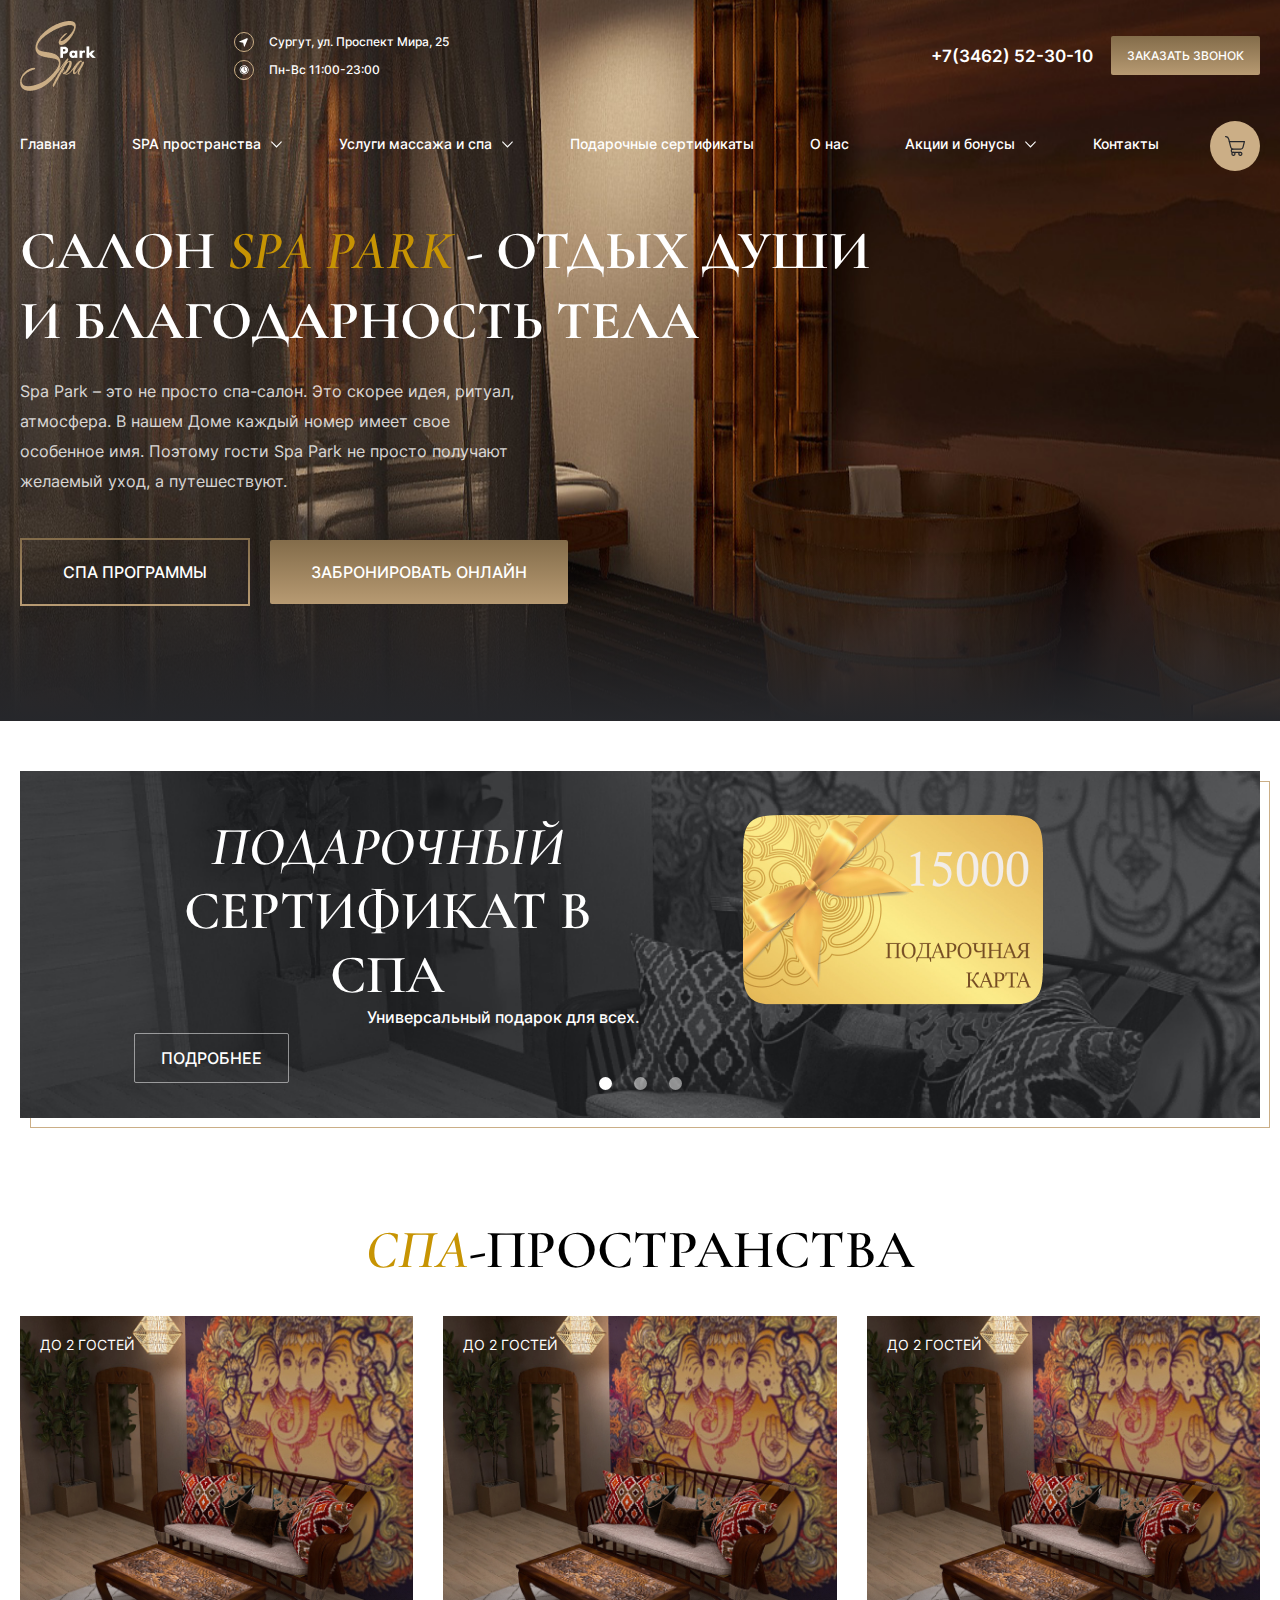
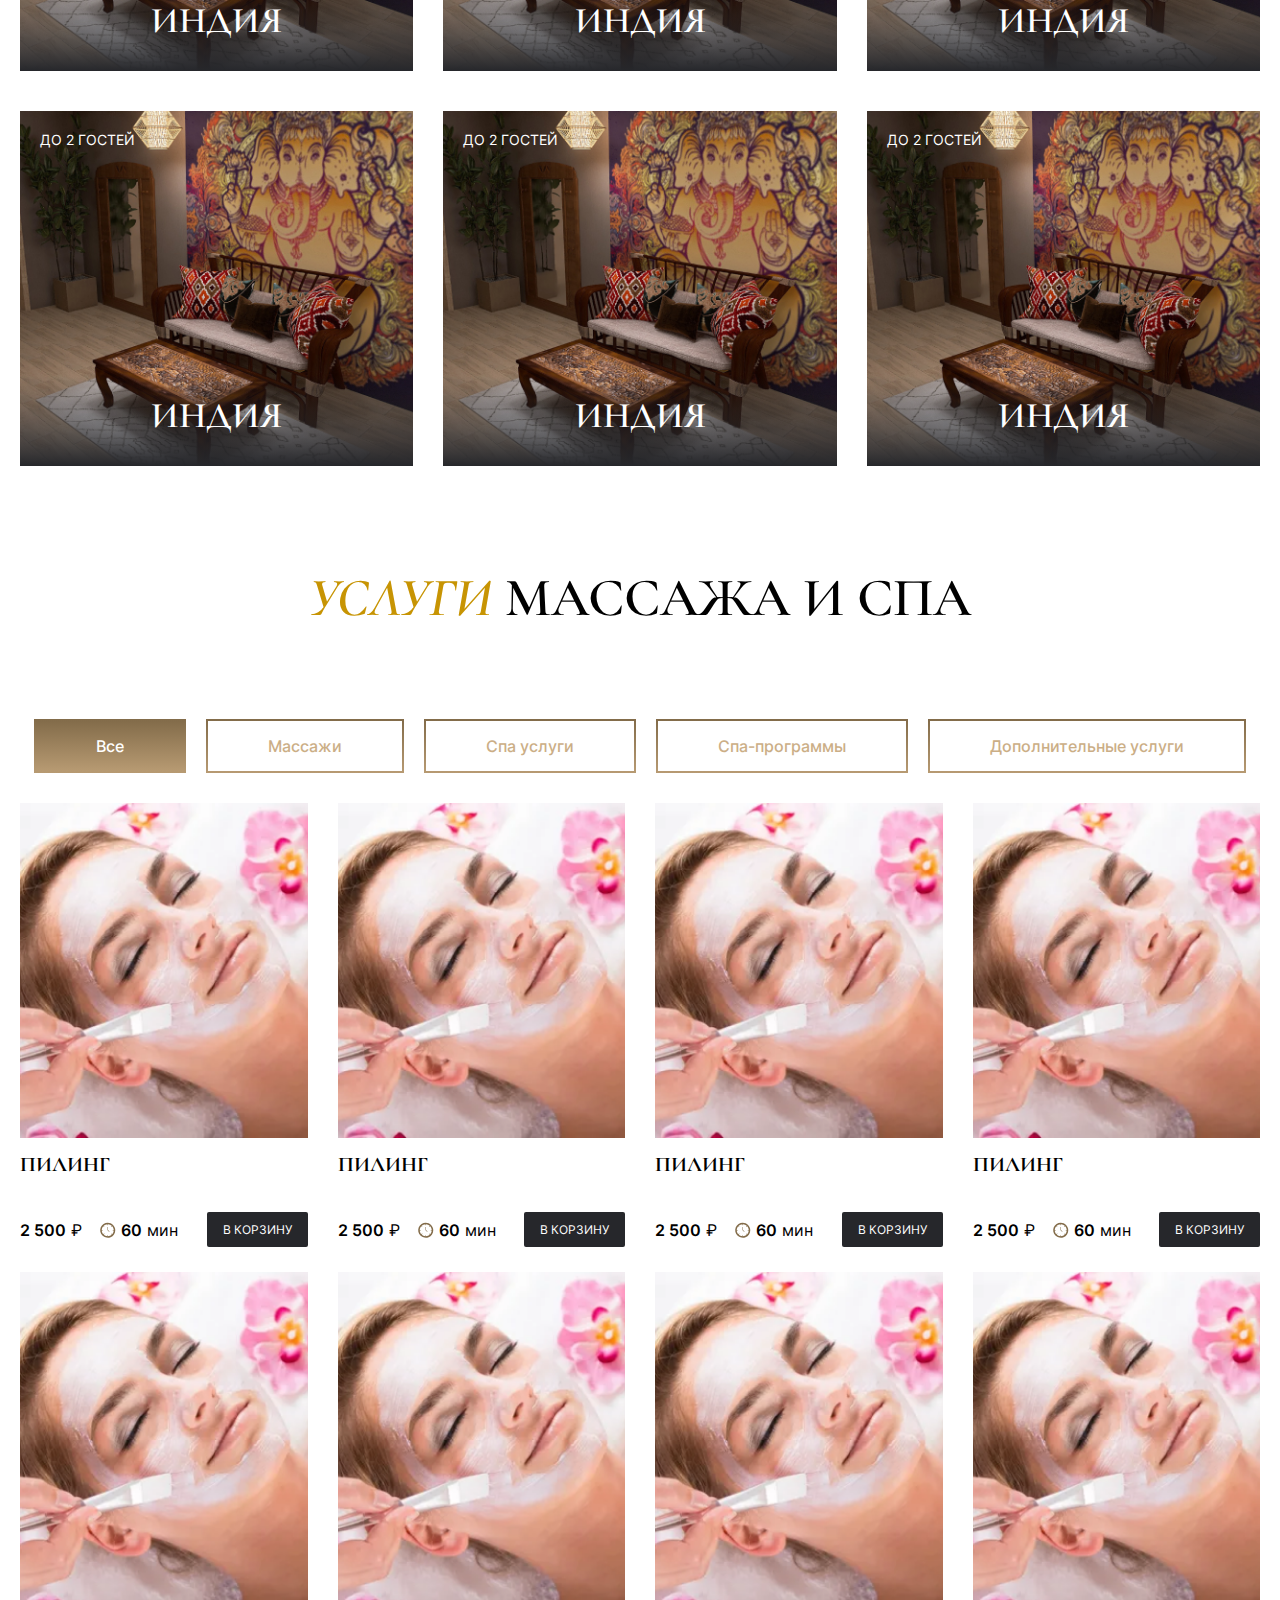
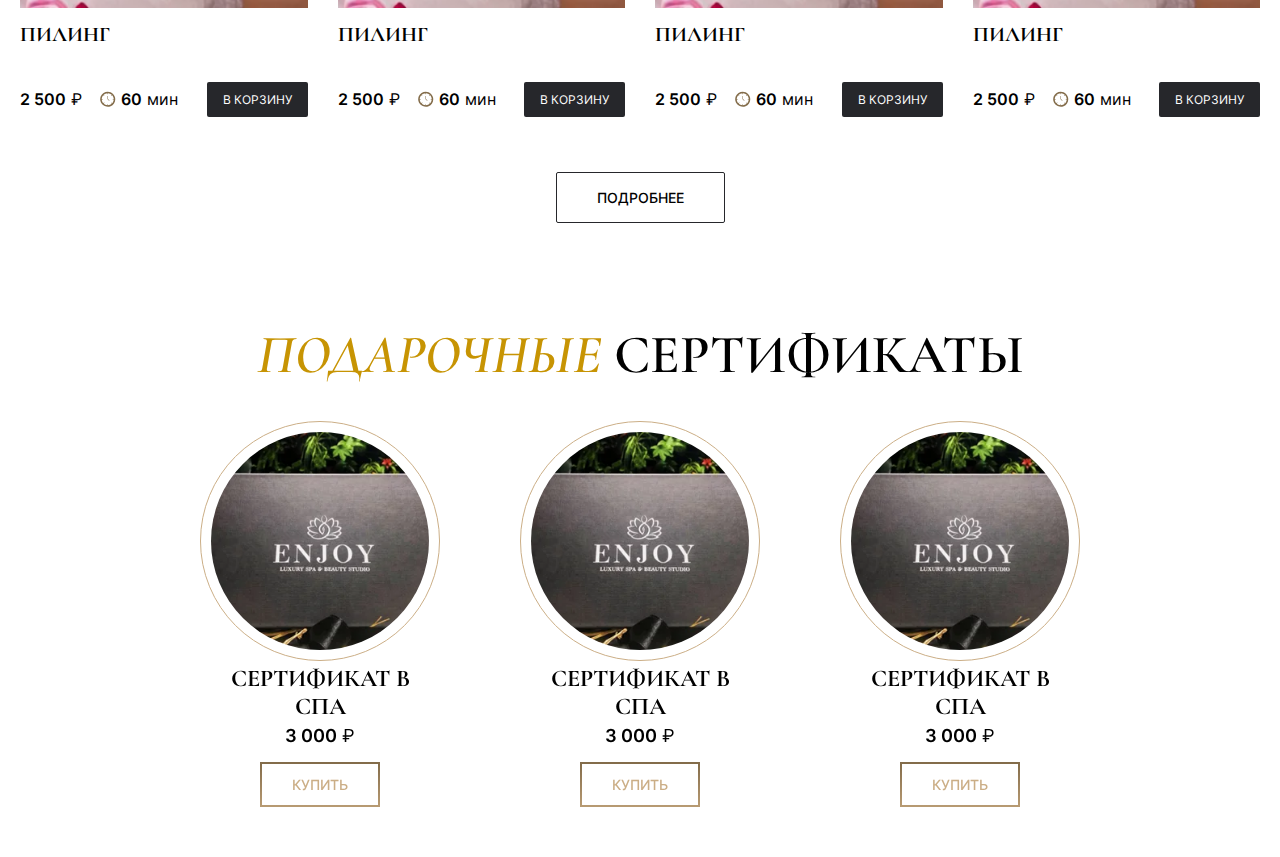
==== commit e84ab863: "add gifts slider" ====
--- a/index.html
+++ b/index.html
@@ -397,6 +397,42 @@
                         </div>
                     </div>
                 </div>
+
+                <a href="#" class="button-border button-border__dark">Подробнее</a>
+            </div>
+        </section>
+
+        <section class="gifts">
+            <div class="container">
+                <h2><span class="gold italic">Подарочные</span> сертификаты</h2>
+                <div class="gifts-slider swiper">
+                    <div class="swiper-wrapper">
+                        <div class="gifts-slide swiper-slide">
+                            <div class="gifts-slide-img">
+                                <img src="img/gifts/1.png" alt="">
+                            </div>
+                            <h3 class="gifts-title">Сертификат в СПА</h3>
+                            <div class="gifts-price"><span class="value">3 000</span> ₽</div>
+                            <a href="#" class="button-border">Купить</a>
+                        </div>
+                        <div class="gifts-slide swiper-slide">
+                            <div class="gifts-slide-img">
+                                <img src="img/gifts/1.png" alt="">
+                            </div>
+                            <h3 class="gifts-title">Сертификат в СПА</h3>
+                            <div class="gifts-price"><span class="value">3 000</span> ₽</div>
+                            <a href="#" class="button-border">Купить</a>
+                        </div>
+                        <div class="gifts-slide swiper-slide">
+                            <div class="gifts-slide-img">
+                                <img src="img/gifts/1.png" alt="">
+                            </div>
+                            <h3 class="gifts-title">Сертификат в СПА</h3>
+                            <div class="gifts-price"><span class="value">3 000</span> ₽</div>
+                            <a href="#" class="button-border">Купить</a>
+                        </div>
+                    </div>
+                </div>
             </div>
         </section>
     </main>
--- a/css/style.min.css
+++ b/css/style.min.css
@@ -1 +1 @@
-*,*::before,*::after{padding:0;margin:0;-webkit-box-sizing:border-box;box-sizing:border-box;scroll-behavior:smooth}img{display:block;max-width:100%}button,input{font-family:inherit}button{font-size:inherit;border:none;cursor:pointer}a{color:inherit;text-decoration:none}li{list-style:none}@font-face{font-family:Inter;src:url("../fonts/Inter-Regular.ttf");font-style:normal;font-weight:400;font-display:swap}@font-face{font-family:Inter;src:url("../fonts/Inter-Medium.ttf");font-style:normal;font-weight:500;font-display:swap}@font-face{font-family:Inter;src:url("../fonts/Inter-SemiBold.ttf");font-style:normal;font-weight:600;font-display:swap}@font-face{font-family:CormorantInfant;src:url("../fonts/CormorantInfant-Medium.ttf");font-style:normal;font-weight:500;font-display:swap}@font-face{font-family:CormorantInfant;src:url("../fonts/CormorantInfant-MediumItalic.ttf");font-style:italic;font-weight:500;font-display:swap}@font-face{font-family:CormorantInfant;src:url("../fonts/CormorantInfant-SemiBold.ttf");font-style:normal;font-weight:500;font-display:swap}@font-face{font-family:CormorantInfant;src:url("../fonts/CormorantInfant-SemiBoldItalic.ttf");font-style:italic;font-weight:500;font-display:swap}@font-face{font-family:CormorantInfant;src:url("../fonts/CormorantInfant-Bold.ttf");font-style:normal;font-weight:700;font-display:swap}:root{--color-text: #26272B;--color-gold: #C79403;--color-white: #FFFFFF;--color-border: #CBAE86;--color-darkgold: #836C4A;--gradient-button: linear-gradient(180deg, #836C4A 0%, #B79A72 100%);--radius-button: 2px}body,html{overflow-x:hidden}body{font-size:16px;font-family:Inter,sans-serif;font-weight:400}.container{max-width:1340px;padding:0px 20px;margin:0px auto}@media(max-width: 1249px){.container{max-width:100%}}@media(max-width: 767px){.container{padding:0px 15px}}h1{font-family:CormorantInfant,serif;font-weight:600;font-style:normal;font-size:54px;line-height:1.3}@media(max-width: 767px){h1{font-size:40px;line-height:1.35;word-break:break-all}}h2{font-family:CormorantInfant,serif;font-weight:500;font-style:normal;font-size:54px;line-height:1.18;text-align:center}@media(max-width: 767px){h2{font-size:36px}}h3{font-family:CormorantInfant,serif;font-weight:500;font-style:normal;font-size:36px;line-height:1.7}@media(max-width: 767px){h3{font-size:30px}}h1,h2,h3,h4{text-transform:uppercase}h1 span.italic,h2 span.italic,h3 span.italic,h4 span.italic{font-style:italic}h1 span.gold,h2 span.gold,h3 span.gold,h4 span.gold{color:var(--color-gold)}h1 span.bold,h2 span.bold,h3 span.bold,h4 span.bold{font-weight:700}.button,.button-border,.button-card{display:block;width:-webkit-max-content;width:-moz-max-content;width:max-content;padding:22px 41px;border-radius:var(--radius-button);text-transform:uppercase;font-weight:500;text-align:center}.button{color:#fff;background:var(--gradient-button)}.button:hover{background:-webkit-gradient(linear, left bottom, left top, from(#836C4A), to(#B79A72));background:linear-gradient(0deg, #836C4A 0%, #B79A72 100%)}.button-border{background:rgba(0,0,0,0);-o-border-image:var(--gradient-button);border-image:var(--gradient-button);border-width:2px;border-style:solid;border-image-slice:1}.button-border__white{padding:14px 26px;-o-border-image:none;border-image:none;border:1px solid rgba(255,255,255,.5)}@media(max-width: 767px){.button-border__white{font-size:14px}}.button-border:hover{color:#fff;background:-webkit-gradient(linear, left top, left bottom, from(#836C4A), to(#B79A72));background:linear-gradient(180deg, #836C4A 0%, #B79A72 100%)}.button-card{color:#fff;font-size:16px;font-family:CormorantInfant,serif;font-weight:600;font-style:normal;-o-border-image:var(--gradient-button);border-image:var(--gradient-button);border-width:2px;border-style:solid;border-image-slice:1;background:rgba(38,39,43,.6);-webkit-transition:opacity .3s linear,-webkit-transform .5s linear;transition:opacity .3s linear,-webkit-transform .5s linear;transition:opacity .3s linear,transform .5s linear;transition:opacity .3s linear,transform .5s linear,-webkit-transform .5s linear}@media(max-width: 767px){.button-card{font-size:14px;padding:17px 20px}}.button-dark{font-size:12px;color:#fff;text-transform:uppercase;border-radius:var(--radius-button);background:var(--color-text);padding:10px 16px}.cart{display:inline-block;width:50px;height:50px;border-radius:50%;background:var(--color-border) url("../img/icons/shopping-cart.svg") no-repeat center;background-size:20px 20px}.header{color:#fff;position:relative;position:absolute;top:0;right:0;left:0}@media(max-width: 767px){.header-desktop{display:none}}.header-desktop::before{content:"";position:absolute;top:0;bottom:0;left:0;right:0;z-index:-1;background:var(--color-text)}.header-desktop .header-nav{display:-webkit-box;display:-ms-flexbox;display:flex;-webkit-box-align:center;-ms-flex-align:center;align-items:center;-webkit-box-pack:justify;-ms-flex-pack:justify;justify-content:space-between;gap:50px;padding:10px 0px}.header-desktop .header-nav .cart{-webkit-box-flex:0;-ms-flex:0 0 50px;flex:0 0 50px}.header-desktop .header-nav .menu-list{display:-webkit-box;display:-ms-flexbox;display:flex;-webkit-box-align:center;-ms-flex-align:center;align-items:center;-webkit-box-pack:justify;-ms-flex-pack:justify;justify-content:space-between;gap:56px}@media(max-width: 1249px){.header-desktop .header-nav .menu-list{-webkit-box-pack:start;-ms-flex-pack:start;justify-content:start;gap:10px 20px;-ms-flex-wrap:wrap;flex-wrap:wrap}}.header-desktop .header-nav .menu-item__haschildren{position:relative}.header-desktop .header-nav .menu-item__haschildren .menu-link{display:-webkit-box;display:-ms-flexbox;display:flex;-webkit-box-align:end;-ms-flex-align:end;align-items:end;-webkit-box-pack:start;-ms-flex-pack:start;justify-content:start;gap:10px}@media(max-width: 1249px){.header-desktop .header-nav .menu-item__haschildren .menu-link{gap:5px}}.header-desktop .header-nav .menu-item__haschildren .menu-link::after{content:"";width:12px;height:8px;display:inline-block;background:url("../img/icons/menu-arrow.svg") no-repeat center bottom;background-size:contain;position:relative;top:-3px}@media(max-width: 1249px){.header-desktop .header-nav .menu-item__haschildren .menu-link::after{width:10px;height:5px}}.header-desktop .header-nav .menu-item__haschildren:hover .menu-link{color:var(--color-border)}.header-desktop .header-nav .menu-item__haschildren:hover .menu-link::after{-webkit-transform:rotate(180deg);transform:rotate(180deg)}.header-desktop .header-nav .menu-item__haschildren:hover .menu-children{opacity:1;visibility:visible;-webkit-transform:translate(0, 0);transform:translate(0, 0)}.header-desktop .header-nav .menu-item__haschildren .menu-children{position:absolute;display:-webkit-box;display:-ms-flexbox;display:flex;-webkit-box-orient:vertical;-webkit-box-direction:normal;-ms-flex-direction:column;flex-direction:column;-webkit-box-align:start;-ms-flex-align:start;align-items:start;-webkit-box-pack:start;-ms-flex-pack:start;justify-content:start;gap:15px;padding:16px 20px;background:#fff;min-width:100%;outline:1px solid var(--color-border);outline-offset:-5px;opacity:0;visibility:hidden;-webkit-transform:translate(0, -10px);transform:translate(0, -10px);-webkit-transition:opacity .5s linear,-webkit-transform .3s linear;transition:opacity .5s linear,-webkit-transform .3s linear;transition:opacity .5s linear,transform .3s linear;transition:opacity .5s linear,transform .3s linear,-webkit-transform .3s linear;z-index:3}.header-desktop .header-nav .menu-item__haschildren .menu-children-link{font-size:14px;white-space:nowrap;text-transform:uppercase;color:var(--color-text)}.header-desktop .header-nav .menu-link{display:-webkit-box;display:-ms-flexbox;display:flex;font-size:14px;font-weight:500;padding:0px 0px 6px}@media(max-width: 1249px){.header-desktop .header-nav .menu-link{font-size:12px}}.header-mobile{display:none}@media(max-width: 767px){.header-mobile{display:block;background:var(--color-text);z-index:3;max-height:62px;-webkit-transition:max-height .3s linear;transition:max-height .3s linear}.header-mobile .container{max-height:62px}.header-mobile.open{min-height:100vh;max-height:100vh;position:fixed;top:0;left:0;right:0;overflow-y:scroll}.header-mobile.open .container{max-height:100%}.header-mobile.open .header-burger-menu{pointer-events:all;visibility:visible;opacity:1;-webkit-transform:translate(0, 0);transform:translate(0, 0)}.header-mobile.open .header-burger-button{background:var(--color-border)}.header-mobile.open .header-burger-button span:nth-child(2){display:none}.header-mobile.open .header-burger-button span:first-child{-webkit-transform:translate(-50%, -50%) rotate(45deg);transform:translate(-50%, -50%) rotate(45deg)}.header-mobile.open .header-burger-button span:last-child{-webkit-transform:translate(-50%, -50%) rotate(-45deg);transform:translate(-50%, -50%) rotate(-45deg)}.header-mobile .header-burger-button{width:40px;height:40px;border-radius:50%;background:#fff;position:relative}.header-mobile .header-burger-button span{width:18px;height:1px;background:var(--color-text);position:absolute;top:50%;left:50%;pointer-events:none;-webkit-transition:-webkit-transform .3s linear;transition:-webkit-transform .3s linear;transition:transform .3s linear;transition:transform .3s linear, -webkit-transform .3s linear}.header-mobile .header-burger-button span:first-child{-webkit-transform:translate(-50%, calc(-50% - 6px));transform:translate(-50%, calc(-50% - 6px))}.header-mobile .header-burger-button span:nth-child(2){width:12px;-webkit-transform:translate(calc(-50% - 3px), -50%);transform:translate(calc(-50% - 3px), -50%)}.header-mobile .header-burger-button span:last-child{-webkit-transform:translate(-50%, calc(-50% + 6px));transform:translate(-50%, calc(-50% + 6px))}.header-mobile .header-burger-menu{padding:0px 0px 85px;opacity:0;visibility:hidden;pointer-events:none;-webkit-transform:translate(0, -50px);transform:translate(0, -50px);-webkit-transition:opacity .5s linear,max-height 0s linear,-webkit-transform .3s linear;transition:opacity .5s linear,max-height 0s linear,-webkit-transform .3s linear;transition:opacity .5s linear,transform .3s linear,max-height 0s linear;transition:opacity .5s linear,transform .3s linear,max-height 0s linear,-webkit-transform .3s linear}.header-mobile .header-burger-menu .menu{padding:40px 0px 30px;border-bottom:1px solid rgba(255,255,255,.15)}.header-mobile .header-burger-menu .menu-list{display:-webkit-box;display:-ms-flexbox;display:flex;-webkit-box-orient:vertical;-webkit-box-direction:normal;-ms-flex-direction:column;flex-direction:column;-webkit-box-align:start;-ms-flex-align:start;align-items:start;-webkit-box-pack:start;-ms-flex-pack:start;justify-content:start;gap:35px}.header-mobile .header-burger-menu .menu-item{width:100%}.header-mobile .header-burger-menu .menu-item__haschildren{max-height:20px}.header-mobile .header-burger-menu .menu-item__haschildren .menu-link{display:-webkit-box;display:-ms-flexbox;display:flex;-webkit-box-align:center;-ms-flex-align:center;align-items:center;-webkit-box-pack:justify;-ms-flex-pack:justify;justify-content:space-between}.header-mobile .header-burger-menu .menu-item__haschildren .menu-link::after{content:"";display:inline-block;width:12px;height:7px;background:url("../img/icons/menu-arrow.svg") no-repeat center;background-size:contain;-webkit-transition:-webkit-transform .3s linear;transition:-webkit-transform .3s linear;transition:transform .3s linear;transition:transform .3s linear, -webkit-transform .3s linear}.header-mobile .header-burger-menu .menu-item__haschildren.open{max-height:100%}.header-mobile .header-burger-menu .menu-item__haschildren.open .menu-link{color:var(--color-border)}.header-mobile .header-burger-menu .menu-item__haschildren.open .menu-link::after{-webkit-transform:rotate(180deg);transform:rotate(180deg)}.header-mobile .header-burger-menu .menu-item__haschildren.open .menu-children{opacity:1;visibility:visible;-webkit-transform:translate(0, 0);transform:translate(0, 0)}.header-mobile .header-burger-menu .menu-children{margin:10px 0px 0px;padding:16px 20px;width:100%;background:#fff;display:-webkit-box;display:-ms-flexbox;display:flex;-webkit-box-orient:vertical;-webkit-box-direction:normal;-ms-flex-direction:column;flex-direction:column;-webkit-box-align:start;-ms-flex-align:start;align-items:start;-webkit-box-pack:start;-ms-flex-pack:start;justify-content:start;gap:15px;outline:1px solid var(--color-border);outline-offset:-5px;opacity:0;visibility:hidden;-webkit-transform:translate(0, -10px);transform:translate(0, -10px);-webkit-transition:opacity .5s linear,-webkit-transform .3s linear;transition:opacity .5s linear,-webkit-transform .3s linear;transition:opacity .5s linear,transform .3s linear;transition:opacity .5s linear,transform .3s linear,-webkit-transform .3s linear}.header-mobile .header-burger-menu .menu-children-link{font-size:14px;text-transform:uppercase;color:var(--color-text)}.header-mobile .header-burger-menu .phone{display:block;color:#fff;font-size:34px;font-weight:400;padding:20px 0px 12px}.header-mobile .header-burger-menu .button{width:100%}.header-mobile .header-top{padding:10px 0px;display:grid;grid-template-columns:100px auto 100px}.header-mobile .header-top a.logo{margin:0px auto;max-width:45px}.header-mobile .header-top-contacts{display:-webkit-box;display:-ms-flexbox;display:flex;-webkit-box-align:center;-ms-flex-align:center;align-items:center;-webkit-box-pack:end;-ms-flex-pack:end;justify-content:end;gap:10px}.header-mobile .header-top .phone{-webkit-box-flex:0;-ms-flex:0 0 40px;flex:0 0 40px;font-size:0;width:40px;height:40px;border-radius:50%;background:#fff url("../img/icons/phone-call.svg") no-repeat center;background-size:18px 18px}.header-mobile .header-top .cart{-webkit-box-flex:0;-ms-flex:0 0 40px;flex:0 0 40px;width:40px;height:40px}}.header .container{position:relative;z-index:3}.header-top{display:-webkit-box;display:-ms-flexbox;display:flex;-webkit-box-align:center;-ms-flex-align:center;align-items:center;-webkit-box-pack:justify;-ms-flex-pack:justify;justify-content:space-between;padding:20px 0px;gap:18px}.header-adress{display:-webkit-box;display:-ms-flexbox;display:flex;-webkit-box-orient:vertical;-webkit-box-direction:normal;-ms-flex-direction:column;flex-direction:column;-webkit-box-align:start;-ms-flex-align:start;align-items:start;-webkit-box-pack:start;-ms-flex-pack:start;justify-content:start;gap:8px;margin-left:120px}@media(max-width: 1249px){.header-adress{margin-left:20px}}@media(max-width: 767px){.header-adress{margin:0;padding:35px 0px 30px}}.header-adress-item{display:-webkit-box;display:-ms-flexbox;display:flex;-webkit-box-align:center;-ms-flex-align:center;align-items:center;-webkit-box-pack:start;-ms-flex-pack:start;justify-content:start;gap:15px;font-size:12px;font-weight:500;white-space:nowrap}@media(max-width: 767px){.header-adress-item{font-size:16px;gap:10px}}.header-adress-item img{border:1px solid var(--color-border);padding:4px;border-radius:50%;width:20px;height:20px;-o-object-fit:contain;object-fit:contain;-o-object-position:center;object-position:center}.header .button{font-size:12px;padding:12px 16px}.header .phone{font-size:17px;font-weight:600;margin-left:auto;white-space:nowrap}@media(max-width: 1249px){.header .phone{font-size:14px}}main.homepage .hero{background-image:url("../img/homepage-header-bg.png")}@media(max-width: 767px){main.homepage .hero-buttons{-webkit-box-orient:vertical;-webkit-box-direction:normal;-ms-flex-direction:column;flex-direction:column}main.homepage .hero-buttons .button,main.homepage .hero-buttons .button-border{width:100%}}.hero{color:#fff;padding-top:216px;padding-bottom:115px;position:relative;background-repeat:no-repeat;background-position:center;background-size:cover}@media(max-width: 767px){.hero{padding:114px 0px 60px}}.hero-title{max-width:min(885px,100%)}.hero-subtitle{opacity:.8;max-width:min(516px,100%);line-height:1.875}@media(max-width: 767px){.hero-subtitle{font-size:14px}}.hero .container{position:relative;z-index:2}.hero::before,.hero::after{content:"";position:absolute;left:0;right:0;height:170px}@media(max-width: 767px){.hero::before,.hero::after{height:260px}}.hero::before{top:0;background:-webkit-gradient(linear, left top, left bottom, from(rgba(38, 39, 43, 0)), color-stop(99.99%, rgba(0, 0, 0, 0.01)), color-stop(100%, rgba(38, 39, 43, 0)), to(#26272B));background:linear-gradient(180deg, rgba(38, 39, 43, 0) 0%, rgba(0, 0, 0, 0.01) 99.99%, rgba(38, 39, 43, 0) 100%, #26272B 100%);opacity:.7}.hero::after{bottom:0;background:-webkit-gradient(linear, left top, left bottom, from(rgba(38, 39, 43, 0)), to(#26272B));background:linear-gradient(180deg, rgba(38, 39, 43, 0) 0%, #26272B 100%)}.hero-subtitle{margin:20px 0px 42px}@media(max-width: 767px){.hero-subtitle{margin:14px 0px 44px}}.hero-buttons{display:-webkit-box;display:-ms-flexbox;display:flex;-webkit-box-align:center;-ms-flex-align:center;align-items:center;-webkit-box-pack:start;-ms-flex-pack:start;justify-content:start;gap:20px}.homepage .surtificate{padding:50px 0px}@media(max-width: 767px){.homepage .surtificate{padding:30px 0px 40px}}.homepage .surtificate-slider{position:relative;overflow:visible}.homepage .surtificate-slider::before{content:"";position:absolute;top:10px;left:10px;right:-10px;bottom:-10px;border:1px solid var(--color-border);z-index:-1}.homepage .surtificate-slide{color:#fff;padding:44px 114px 35px;background:var(--color-text) url("../img/gift-bg.png") no-repeat center;background-size:cover;display:grid;grid-template-columns:repeat(2, 1fr);grid-gap:0px;opacity:0;-webkit-transition:opacity .5s linear;transition:opacity .5s linear}@media(max-width: 1249px){.homepage .surtificate-slide{padding:44px 50px 35px}}@media(max-width: 767px){.homepage .surtificate-slide{padding:44px 30px 72px;grid-template-columns:1fr;grid-gap:28px}.homepage .surtificate-slide-title{font-size:36px}}.homepage .surtificate-slide-img{margin:0px auto}.homepage .surtificate-slide-subtitle{margin:0px 0px 6px auto;font-weight:500;text-align:right}@media(max-width: 767px){.homepage .surtificate-slide-subtitle{text-align:left;margin:9px 0px 21px}}.homepage .surtificate-slide.swiper-slide-active{opacity:1}.homepage .surtificate-pagination{position:absolute;bottom:28px;z-index:2;left:50%;-webkit-transform:translate(-50%, 0);transform:translate(-50%, 0);display:-webkit-box;display:-ms-flexbox;display:flex;-webkit-box-align:center;-ms-flex-align:center;align-items:center;-webkit-box-pack:center;-ms-flex-pack:center;justify-content:center;gap:22px}.homepage .surtificate-pagination .swiper-pagination-bullet{width:13px;height:13px;background:#fff;opacity:.5;border-radius:50%;margin:0}.homepage .surtificate-pagination .swiper-pagination-bullet-active{opacity:1}.places-wrapper{padding:35px 0px 0px;display:grid;grid-template-columns:repeat(3, 1fr);grid-gap:40px 30px}@media(max-width: 1249px){.places-wrapper{grid-template-columns:repeat(2, 1fr)}}@media(max-width: 767px){.places-wrapper{grid-template-columns:1fr;grid-gap:20px;padding:26px 0px 0px}}.places-item{padding:20px;display:-webkit-box;display:-ms-flexbox;display:flex;-webkit-box-orient:vertical;-webkit-box-direction:normal;-ms-flex-direction:column;flex-direction:column;-webkit-box-align:center;-ms-flex-align:center;align-items:center;-webkit-box-pack:end;-ms-flex-pack:end;justify-content:end;color:#fff;aspect-ratio:41/37;position:relative}.places-item-img{position:absolute;top:0;left:0;height:100%;width:100%;-o-object-fit:cover;object-fit:cover;-o-object-position:center;object-position:center}.places-item-guest,.places-item-title,.places-item .button-card{z-index:3}.places-item-guest{position:absolute;top:20px;left:20px;font-size:14px;text-transform:uppercase}.places-item .button-card{position:absolute;top:50%;left:50%;opacity:0;visibility:hidden;-webkit-transform:translate(-50%, calc(-50% + 50px));transform:translate(-50%, calc(-50% + 50px))}.places-item-title{position:relative}.places-item::before{content:"";position:absolute;bottom:0;left:0;right:0;height:90px;background:-webkit-gradient(linear, left top, left bottom, from(rgba(38, 39, 43, 0)), to(#26272B));background:linear-gradient(180deg, rgba(38, 39, 43, 0) 0%, #26272B 100%);z-index:2}.places-item::after{content:"";position:absolute;top:50%;left:50%;width:calc(100% + 30px);height:calc(100% + 30px);-webkit-transform:translate(-50%, -50%) scale(0.8);transform:translate(-50%, -50%) scale(0.8);border:1px solid var(--color-border);z-index:-1;-webkit-transition:-webkit-transform .5s linear;transition:-webkit-transform .5s linear;transition:transform .5s linear;transition:transform .5s linear, -webkit-transform .5s linear}@media(max-width: 767px){.places-item::after{width:calc(100% + 20px);height:calc(100% + 20px)}}.places-item:hover .button-card{opacity:1;visibility:visible;-webkit-transform:translate(-50%, -50%);transform:translate(-50%, -50%)}.places-item:hover::after{-webkit-transform:translate(-50%, -50%) scale(1);transform:translate(-50%, -50%) scale(1)}.homepage .places{padding:50px 0px}.homepage .services{padding:50px 0px}.services-list{display:-webkit-box;display:-ms-flexbox;display:flex;-webkit-box-align:center;-ms-flex-align:center;align-items:center;-webkit-box-pack:center;-ms-flex-pack:center;justify-content:center;-ms-flex-wrap:wrap;flex-wrap:wrap;gap:10px 20px}.services-list-item.active .services-button{color:#fff;background:var(--gradient-button)}@media(max-width: 767px){.services-list{-webkit-box-orient:vertical;-webkit-box-direction:normal;-ms-flex-direction:column;flex-direction:column;gap:0;position:absolute;top:0;left:0;right:0;z-index:3}.services-list.open .services-button{opacity:1;visibility:visible}.services-list-item{width:100%}.services-list-item:not(:last-child) .services-button{border-bottom:none}.services-list-item.active{-webkit-box-ordinal-group:0;-ms-flex-order:-1;order:-1}.services-list-item.active .services-button{opacity:1;visibility:visible}}.services-nav{position:relative;margin:34px 0px 30px}@media(max-width: 767px){.services-nav{height:60px}}.services-button{padding:15px 60px;text-transform:none;color:var(--color-border);background:#fff}@media(max-width: 767px){.services-button{width:100%;border-width:1px;opacity:0;visibility:hidden}}.services-wrapper{display:grid;grid-template-columns:repeat(4, 1fr);grid-gap:25px 30px}@media(max-width: 1249px){.services-wrapper{grid-template-columns:repeat(3, 1fr)}}@media(max-width: 767px){.services-wrapper{grid-template-columns:1fr;grid-gap:30px}}.services-item-img{position:relative;aspect-ratio:6/7}.services-item-img::before{content:"";position:absolute;z-index:-1;top:-10px;left:-10px;bottom:-10px;right:-10px;border:1px solid var(--color-border);-webkit-transform:scale(0.8);transform:scale(0.8);-webkit-transition:-webkit-transform .5s linear;transition:-webkit-transform .5s linear;transition:transform .5s linear;transition:transform .5s linear, -webkit-transform .5s linear}.services-item-img img{position:absolute;width:100%;height:100%;-o-object-fit:cover;object-fit:cover;-o-object-position:center;object-position:center}.services-item-img .button-card{position:absolute;left:50%;bottom:20px;opacity:0;visibility:hidden;-webkit-transform:translate(-50%, 10px);transform:translate(-50%, 10px);z-index:2}.services-item-title{font-size:21px;font-weight:700;margin:16px 0px 14px;line-height:1;height:44px;overflow:hidden}.services-item-info{display:-webkit-box;display:-ms-flexbox;display:flex;-webkit-box-align:center;-ms-flex-align:center;align-items:center;-webkit-box-pack:justify;-ms-flex-pack:justify;justify-content:space-between;gap:18px}.services-item-price,.services-item-time{font-weight:400;font-size:16px}.services-item-price .value,.services-item-time .value{font-weight:600}.services-item-time{margin-right:auto;display:-webkit-box;display:-ms-flexbox;display:flex;-webkit-box-align:center;-ms-flex-align:center;align-items:center;-webkit-box-pack:start;-ms-flex-pack:start;justify-content:start;gap:5px}.services-item-time::before{content:"";width:16px;height:16px;background:url("../img/icons/time.svg") no-repeat center;background-size:contain;display:inline-block}.services-item:hover .services-item-img::before{-webkit-transform:scale(1);transform:scale(1)}.services-item:hover .services-item-img .button-card{opacity:1;visibility:visible;-webkit-transform:translate(-50%, 0);transform:translate(-50%, 0)}/*# sourceMappingURL=style.min.css.map */+*,*::before,*::after{padding:0;margin:0;-webkit-box-sizing:border-box;box-sizing:border-box;scroll-behavior:smooth}img{display:block;max-width:100%}button,input{font-family:inherit}button{font-size:inherit;border:none;cursor:pointer}a{color:inherit;text-decoration:none}li{list-style:none}@font-face{font-family:Inter;src:url("../fonts/Inter-Regular.ttf");font-style:normal;font-weight:400;font-display:swap}@font-face{font-family:Inter;src:url("../fonts/Inter-Medium.ttf");font-style:normal;font-weight:500;font-display:swap}@font-face{font-family:Inter;src:url("../fonts/Inter-SemiBold.ttf");font-style:normal;font-weight:600;font-display:swap}@font-face{font-family:CormorantInfant;src:url("../fonts/CormorantInfant-Medium.ttf");font-style:normal;font-weight:500;font-display:swap}@font-face{font-family:CormorantInfant;src:url("../fonts/CormorantInfant-MediumItalic.ttf");font-style:italic;font-weight:500;font-display:swap}@font-face{font-family:CormorantInfant;src:url("../fonts/CormorantInfant-SemiBold.ttf");font-style:normal;font-weight:500;font-display:swap}@font-face{font-family:CormorantInfant;src:url("../fonts/CormorantInfant-SemiBoldItalic.ttf");font-style:italic;font-weight:500;font-display:swap}@font-face{font-family:CormorantInfant;src:url("../fonts/CormorantInfant-Bold.ttf");font-style:normal;font-weight:700;font-display:swap}:root{--color-text: #26272B;--color-gold: #C79403;--color-white: #FFFFFF;--color-border: #CBAE86;--color-darkgold: #836C4A;--gradient-button: linear-gradient(180deg, #836C4A 0%, #B79A72 100%);--radius-button: 2px}body,html{overflow-x:hidden}body{font-size:16px;font-family:Inter,sans-serif;font-weight:400}.container{max-width:1340px;padding:0px 20px;margin:0px auto}@media(max-width: 1249px){.container{max-width:100%}}@media(max-width: 767px){.container{padding:0px 15px}}h1{font-family:CormorantInfant,serif;font-weight:600;font-style:normal;font-size:54px;line-height:1.3}@media(max-width: 767px){h1{font-size:40px;line-height:1.35;word-break:break-all}}h2{font-family:CormorantInfant,serif;font-weight:500;font-style:normal;font-size:54px;line-height:1.18;text-align:center}@media(max-width: 767px){h2{font-size:36px}}h3{font-family:CormorantInfant,serif;font-weight:500;font-style:normal;font-size:36px;line-height:1.7}@media(max-width: 767px){h3{font-size:30px}}h1,h2,h3,h4{text-transform:uppercase}h1 span.italic,h2 span.italic,h3 span.italic,h4 span.italic{font-style:italic}h1 span.gold,h2 span.gold,h3 span.gold,h4 span.gold{color:var(--color-gold)}h1 span.bold,h2 span.bold,h3 span.bold,h4 span.bold{font-weight:700}.button,.button-border,.button-card{display:block;width:-webkit-max-content;width:-moz-max-content;width:max-content;padding:22px 41px;border-radius:var(--radius-button);text-transform:uppercase;font-weight:500;text-align:center}.button{color:#fff;background:var(--gradient-button)}.button:hover{background:-webkit-gradient(linear, left bottom, left top, from(#836C4A), to(#B79A72));background:linear-gradient(0deg, #836C4A 0%, #B79A72 100%)}.button-border{background:rgba(0,0,0,0);-o-border-image:var(--gradient-button);border-image:var(--gradient-button);border-width:2px;border-style:solid;border-image-slice:1}.button-border__white{padding:14px 26px;-o-border-image:none;border-image:none;border:1px solid rgba(255,255,255,.5)}@media(max-width: 767px){.button-border__white{font-size:14px}}.button-border__dark{font-size:14px;padding:16px 40px;-o-border-image:none;border-image:none;border:1px solid var(--color-text)}.button-border:hover{color:#fff;background:-webkit-gradient(linear, left top, left bottom, from(#836C4A), to(#B79A72));background:linear-gradient(180deg, #836C4A 0%, #B79A72 100%)}.button-card{color:#fff;font-size:16px;font-family:CormorantInfant,serif;font-weight:600;font-style:normal;-o-border-image:var(--gradient-button);border-image:var(--gradient-button);border-width:2px;border-style:solid;border-image-slice:1;background:rgba(38,39,43,.6);-webkit-transition:opacity .3s linear,-webkit-transform .5s linear;transition:opacity .3s linear,-webkit-transform .5s linear;transition:opacity .3s linear,transform .5s linear;transition:opacity .3s linear,transform .5s linear,-webkit-transform .5s linear}@media(max-width: 767px){.button-card{font-size:14px;padding:17px 20px}}.button-dark{font-size:12px;color:#fff;text-transform:uppercase;border-radius:var(--radius-button);background:var(--color-text);padding:10px 16px}.cart{display:inline-block;width:50px;height:50px;border-radius:50%;background:var(--color-border) url("../img/icons/shopping-cart.svg") no-repeat center;background-size:20px 20px}.header{color:#fff;position:relative;position:absolute;top:0;right:0;left:0}@media(max-width: 767px){.header-desktop{display:none}}.header-desktop::before{content:"";position:absolute;top:0;bottom:0;left:0;right:0;z-index:-1;background:var(--color-text)}.header-desktop .header-nav{display:-webkit-box;display:-ms-flexbox;display:flex;-webkit-box-align:center;-ms-flex-align:center;align-items:center;-webkit-box-pack:justify;-ms-flex-pack:justify;justify-content:space-between;gap:50px;padding:10px 0px}.header-desktop .header-nav .cart{-webkit-box-flex:0;-ms-flex:0 0 50px;flex:0 0 50px}.header-desktop .header-nav .menu-list{display:-webkit-box;display:-ms-flexbox;display:flex;-webkit-box-align:center;-ms-flex-align:center;align-items:center;-webkit-box-pack:justify;-ms-flex-pack:justify;justify-content:space-between;gap:56px}@media(max-width: 1249px){.header-desktop .header-nav .menu-list{-webkit-box-pack:start;-ms-flex-pack:start;justify-content:start;gap:10px 20px;-ms-flex-wrap:wrap;flex-wrap:wrap}}.header-desktop .header-nav .menu-item__haschildren{position:relative}.header-desktop .header-nav .menu-item__haschildren .menu-link{display:-webkit-box;display:-ms-flexbox;display:flex;-webkit-box-align:end;-ms-flex-align:end;align-items:end;-webkit-box-pack:start;-ms-flex-pack:start;justify-content:start;gap:10px}@media(max-width: 1249px){.header-desktop .header-nav .menu-item__haschildren .menu-link{gap:5px}}.header-desktop .header-nav .menu-item__haschildren .menu-link::after{content:"";width:12px;height:8px;display:inline-block;background:url("../img/icons/menu-arrow.svg") no-repeat center bottom;background-size:contain;position:relative;top:-3px}@media(max-width: 1249px){.header-desktop .header-nav .menu-item__haschildren .menu-link::after{width:10px;height:5px}}.header-desktop .header-nav .menu-item__haschildren:hover .menu-link{color:var(--color-border)}.header-desktop .header-nav .menu-item__haschildren:hover .menu-link::after{-webkit-transform:rotate(180deg);transform:rotate(180deg)}.header-desktop .header-nav .menu-item__haschildren:hover .menu-children{opacity:1;visibility:visible;-webkit-transform:translate(0, 0);transform:translate(0, 0)}.header-desktop .header-nav .menu-item__haschildren .menu-children{position:absolute;display:-webkit-box;display:-ms-flexbox;display:flex;-webkit-box-orient:vertical;-webkit-box-direction:normal;-ms-flex-direction:column;flex-direction:column;-webkit-box-align:start;-ms-flex-align:start;align-items:start;-webkit-box-pack:start;-ms-flex-pack:start;justify-content:start;gap:15px;padding:16px 20px;background:#fff;min-width:100%;outline:1px solid var(--color-border);outline-offset:-5px;opacity:0;visibility:hidden;-webkit-transform:translate(0, -10px);transform:translate(0, -10px);-webkit-transition:opacity .5s linear,-webkit-transform .3s linear;transition:opacity .5s linear,-webkit-transform .3s linear;transition:opacity .5s linear,transform .3s linear;transition:opacity .5s linear,transform .3s linear,-webkit-transform .3s linear;z-index:3}.header-desktop .header-nav .menu-item__haschildren .menu-children-link{font-size:14px;white-space:nowrap;text-transform:uppercase;color:var(--color-text)}.header-desktop .header-nav .menu-link{display:-webkit-box;display:-ms-flexbox;display:flex;font-size:14px;font-weight:500;padding:0px 0px 6px}@media(max-width: 1249px){.header-desktop .header-nav .menu-link{font-size:12px}}.header-mobile{display:none}@media(max-width: 767px){.header-mobile{display:block;background:var(--color-text);z-index:3;max-height:62px;-webkit-transition:max-height .3s linear;transition:max-height .3s linear}.header-mobile .container{max-height:62px}.header-mobile.open{min-height:100vh;max-height:100vh;position:fixed;top:0;left:0;right:0;overflow-y:scroll}.header-mobile.open .container{max-height:100%}.header-mobile.open .header-burger-menu{pointer-events:all;visibility:visible;opacity:1;-webkit-transform:translate(0, 0);transform:translate(0, 0)}.header-mobile.open .header-burger-button{background:var(--color-border)}.header-mobile.open .header-burger-button span:nth-child(2){display:none}.header-mobile.open .header-burger-button span:first-child{-webkit-transform:translate(-50%, -50%) rotate(45deg);transform:translate(-50%, -50%) rotate(45deg)}.header-mobile.open .header-burger-button span:last-child{-webkit-transform:translate(-50%, -50%) rotate(-45deg);transform:translate(-50%, -50%) rotate(-45deg)}.header-mobile .header-burger-button{width:40px;height:40px;border-radius:50%;background:#fff;position:relative}.header-mobile .header-burger-button span{width:18px;height:1px;background:var(--color-text);position:absolute;top:50%;left:50%;pointer-events:none;-webkit-transition:-webkit-transform .3s linear;transition:-webkit-transform .3s linear;transition:transform .3s linear;transition:transform .3s linear, -webkit-transform .3s linear}.header-mobile .header-burger-button span:first-child{-webkit-transform:translate(-50%, calc(-50% - 6px));transform:translate(-50%, calc(-50% - 6px))}.header-mobile .header-burger-button span:nth-child(2){width:12px;-webkit-transform:translate(calc(-50% - 3px), -50%);transform:translate(calc(-50% - 3px), -50%)}.header-mobile .header-burger-button span:last-child{-webkit-transform:translate(-50%, calc(-50% + 6px));transform:translate(-50%, calc(-50% + 6px))}.header-mobile .header-burger-menu{padding:0px 0px 85px;opacity:0;visibility:hidden;pointer-events:none;-webkit-transform:translate(0, -50px);transform:translate(0, -50px);-webkit-transition:opacity .5s linear,max-height 0s linear,-webkit-transform .3s linear;transition:opacity .5s linear,max-height 0s linear,-webkit-transform .3s linear;transition:opacity .5s linear,transform .3s linear,max-height 0s linear;transition:opacity .5s linear,transform .3s linear,max-height 0s linear,-webkit-transform .3s linear}.header-mobile .header-burger-menu .menu{padding:40px 0px 30px;border-bottom:1px solid rgba(255,255,255,.15)}.header-mobile .header-burger-menu .menu-list{display:-webkit-box;display:-ms-flexbox;display:flex;-webkit-box-orient:vertical;-webkit-box-direction:normal;-ms-flex-direction:column;flex-direction:column;-webkit-box-align:start;-ms-flex-align:start;align-items:start;-webkit-box-pack:start;-ms-flex-pack:start;justify-content:start;gap:35px}.header-mobile .header-burger-menu .menu-item{width:100%}.header-mobile .header-burger-menu .menu-item__haschildren{max-height:20px}.header-mobile .header-burger-menu .menu-item__haschildren .menu-link{display:-webkit-box;display:-ms-flexbox;display:flex;-webkit-box-align:center;-ms-flex-align:center;align-items:center;-webkit-box-pack:justify;-ms-flex-pack:justify;justify-content:space-between}.header-mobile .header-burger-menu .menu-item__haschildren .menu-link::after{content:"";display:inline-block;width:12px;height:7px;background:url("../img/icons/menu-arrow.svg") no-repeat center;background-size:contain;-webkit-transition:-webkit-transform .3s linear;transition:-webkit-transform .3s linear;transition:transform .3s linear;transition:transform .3s linear, -webkit-transform .3s linear}.header-mobile .header-burger-menu .menu-item__haschildren.open{max-height:100%}.header-mobile .header-burger-menu .menu-item__haschildren.open .menu-link{color:var(--color-border)}.header-mobile .header-burger-menu .menu-item__haschildren.open .menu-link::after{-webkit-transform:rotate(180deg);transform:rotate(180deg)}.header-mobile .header-burger-menu .menu-item__haschildren.open .menu-children{opacity:1;visibility:visible;-webkit-transform:translate(0, 0);transform:translate(0, 0)}.header-mobile .header-burger-menu .menu-children{margin:10px 0px 0px;padding:16px 20px;width:100%;background:#fff;display:-webkit-box;display:-ms-flexbox;display:flex;-webkit-box-orient:vertical;-webkit-box-direction:normal;-ms-flex-direction:column;flex-direction:column;-webkit-box-align:start;-ms-flex-align:start;align-items:start;-webkit-box-pack:start;-ms-flex-pack:start;justify-content:start;gap:15px;outline:1px solid var(--color-border);outline-offset:-5px;opacity:0;visibility:hidden;-webkit-transform:translate(0, -10px);transform:translate(0, -10px);-webkit-transition:opacity .5s linear,-webkit-transform .3s linear;transition:opacity .5s linear,-webkit-transform .3s linear;transition:opacity .5s linear,transform .3s linear;transition:opacity .5s linear,transform .3s linear,-webkit-transform .3s linear}.header-mobile .header-burger-menu .menu-children-link{font-size:14px;text-transform:uppercase;color:var(--color-text)}.header-mobile .header-burger-menu .phone{display:block;color:#fff;font-size:34px;font-weight:400;padding:20px 0px 12px}.header-mobile .header-burger-menu .button{width:100%}.header-mobile .header-top{padding:10px 0px;display:grid;grid-template-columns:100px auto 100px}.header-mobile .header-top a.logo{margin:0px auto;max-width:45px}.header-mobile .header-top-contacts{display:-webkit-box;display:-ms-flexbox;display:flex;-webkit-box-align:center;-ms-flex-align:center;align-items:center;-webkit-box-pack:end;-ms-flex-pack:end;justify-content:end;gap:10px}.header-mobile .header-top .phone{-webkit-box-flex:0;-ms-flex:0 0 40px;flex:0 0 40px;font-size:0;width:40px;height:40px;border-radius:50%;background:#fff url("../img/icons/phone-call.svg") no-repeat center;background-size:18px 18px}.header-mobile .header-top .cart{-webkit-box-flex:0;-ms-flex:0 0 40px;flex:0 0 40px;width:40px;height:40px}}.header .container{position:relative;z-index:3}.header-top{display:-webkit-box;display:-ms-flexbox;display:flex;-webkit-box-align:center;-ms-flex-align:center;align-items:center;-webkit-box-pack:justify;-ms-flex-pack:justify;justify-content:space-between;padding:20px 0px;gap:18px}.header-adress{display:-webkit-box;display:-ms-flexbox;display:flex;-webkit-box-orient:vertical;-webkit-box-direction:normal;-ms-flex-direction:column;flex-direction:column;-webkit-box-align:start;-ms-flex-align:start;align-items:start;-webkit-box-pack:start;-ms-flex-pack:start;justify-content:start;gap:8px;margin-left:120px}@media(max-width: 1249px){.header-adress{margin-left:20px}}@media(max-width: 767px){.header-adress{margin:0;padding:35px 0px 30px}}.header-adress-item{display:-webkit-box;display:-ms-flexbox;display:flex;-webkit-box-align:center;-ms-flex-align:center;align-items:center;-webkit-box-pack:start;-ms-flex-pack:start;justify-content:start;gap:15px;font-size:12px;font-weight:500;white-space:nowrap}@media(max-width: 767px){.header-adress-item{font-size:16px;gap:10px}}.header-adress-item img{border:1px solid var(--color-border);padding:4px;border-radius:50%;width:20px;height:20px;-o-object-fit:contain;object-fit:contain;-o-object-position:center;object-position:center}.header .button{font-size:12px;padding:12px 16px}.header .phone{font-size:17px;font-weight:600;margin-left:auto;white-space:nowrap}@media(max-width: 1249px){.header .phone{font-size:14px}}main.homepage .hero{background-image:url("../img/homepage-header-bg.png")}@media(max-width: 767px){main.homepage .hero-buttons{-webkit-box-orient:vertical;-webkit-box-direction:normal;-ms-flex-direction:column;flex-direction:column}main.homepage .hero-buttons .button,main.homepage .hero-buttons .button-border{width:100%}}.hero{color:#fff;padding-top:216px;padding-bottom:115px;position:relative;background-repeat:no-repeat;background-position:center;background-size:cover}@media(max-width: 767px){.hero{padding:114px 0px 60px}}.hero-title{max-width:min(885px,100%)}.hero-subtitle{opacity:.8;max-width:min(516px,100%);line-height:1.875}@media(max-width: 767px){.hero-subtitle{font-size:14px}}.hero .container{position:relative;z-index:2}.hero::before,.hero::after{content:"";position:absolute;left:0;right:0;height:170px}@media(max-width: 767px){.hero::before,.hero::after{height:260px}}.hero::before{top:0;background:-webkit-gradient(linear, left top, left bottom, from(rgba(38, 39, 43, 0)), color-stop(99.99%, rgba(0, 0, 0, 0.01)), color-stop(100%, rgba(38, 39, 43, 0)), to(#26272B));background:linear-gradient(180deg, rgba(38, 39, 43, 0) 0%, rgba(0, 0, 0, 0.01) 99.99%, rgba(38, 39, 43, 0) 100%, #26272B 100%);opacity:.7}.hero::after{bottom:0;background:-webkit-gradient(linear, left top, left bottom, from(rgba(38, 39, 43, 0)), to(#26272B));background:linear-gradient(180deg, rgba(38, 39, 43, 0) 0%, #26272B 100%)}.hero-subtitle{margin:20px 0px 42px}@media(max-width: 767px){.hero-subtitle{margin:14px 0px 44px}}.hero-buttons{display:-webkit-box;display:-ms-flexbox;display:flex;-webkit-box-align:center;-ms-flex-align:center;align-items:center;-webkit-box-pack:start;-ms-flex-pack:start;justify-content:start;gap:20px}.homepage .surtificate{padding:50px 0px}@media(max-width: 767px){.homepage .surtificate{padding:30px 0px 40px}}.homepage .surtificate-slider{position:relative;overflow:visible}.homepage .surtificate-slider::before{content:"";position:absolute;top:10px;left:10px;right:-10px;bottom:-10px;border:1px solid var(--color-border);z-index:-1}.homepage .surtificate-slide{color:#fff;padding:44px 114px 35px;background:var(--color-text) url("../img/gift-bg.png") no-repeat center;background-size:cover;display:grid;grid-template-columns:repeat(2, 1fr);grid-gap:0px;opacity:0;-webkit-transition:opacity .5s linear;transition:opacity .5s linear}@media(max-width: 1249px){.homepage .surtificate-slide{padding:44px 50px 35px}}@media(max-width: 767px){.homepage .surtificate-slide{padding:44px 30px 72px;grid-template-columns:1fr;grid-gap:28px}.homepage .surtificate-slide-title{font-size:36px}}.homepage .surtificate-slide-img{margin:0px auto}.homepage .surtificate-slide-subtitle{margin:0px 0px 6px auto;font-weight:500;text-align:right}@media(max-width: 767px){.homepage .surtificate-slide-subtitle{text-align:left;margin:9px 0px 21px}}.homepage .surtificate-slide.swiper-slide-active{opacity:1}.homepage .surtificate-pagination{position:absolute;bottom:28px;z-index:2;left:50%;-webkit-transform:translate(-50%, 0);transform:translate(-50%, 0);display:-webkit-box;display:-ms-flexbox;display:flex;-webkit-box-align:center;-ms-flex-align:center;align-items:center;-webkit-box-pack:center;-ms-flex-pack:center;justify-content:center;gap:22px}.homepage .surtificate-pagination .swiper-pagination-bullet{width:13px;height:13px;background:#fff;opacity:.5;border-radius:50%;margin:0}.homepage .surtificate-pagination .swiper-pagination-bullet-active{opacity:1}.places-wrapper{padding:35px 0px 0px;display:grid;grid-template-columns:repeat(3, 1fr);grid-gap:40px 30px}@media(max-width: 1249px){.places-wrapper{grid-template-columns:repeat(2, 1fr)}}@media(max-width: 767px){.places-wrapper{grid-template-columns:1fr;grid-gap:20px;padding:26px 0px 0px}}.places-item{padding:20px;display:-webkit-box;display:-ms-flexbox;display:flex;-webkit-box-orient:vertical;-webkit-box-direction:normal;-ms-flex-direction:column;flex-direction:column;-webkit-box-align:center;-ms-flex-align:center;align-items:center;-webkit-box-pack:end;-ms-flex-pack:end;justify-content:end;color:#fff;aspect-ratio:41/37;position:relative}.places-item-img{position:absolute;top:0;left:0;height:100%;width:100%;-o-object-fit:cover;object-fit:cover;-o-object-position:center;object-position:center}.places-item-guest,.places-item-title,.places-item .button-card{z-index:3}.places-item-guest{position:absolute;top:20px;left:20px;font-size:14px;text-transform:uppercase}.places-item .button-card{position:absolute;top:50%;left:50%;opacity:0;visibility:hidden;-webkit-transform:translate(-50%, calc(-50% + 50px));transform:translate(-50%, calc(-50% + 50px))}.places-item-title{position:relative}.places-item::before{content:"";position:absolute;bottom:0;left:0;right:0;height:90px;background:-webkit-gradient(linear, left top, left bottom, from(rgba(38, 39, 43, 0)), to(#26272B));background:linear-gradient(180deg, rgba(38, 39, 43, 0) 0%, #26272B 100%);z-index:2}.places-item::after{content:"";position:absolute;top:50%;left:50%;width:calc(100% + 30px);height:calc(100% + 30px);-webkit-transform:translate(-50%, -50%) scale(0.8);transform:translate(-50%, -50%) scale(0.8);border:1px solid var(--color-border);z-index:-1;-webkit-transition:-webkit-transform .5s linear;transition:-webkit-transform .5s linear;transition:transform .5s linear;transition:transform .5s linear, -webkit-transform .5s linear}@media(max-width: 767px){.places-item::after{width:calc(100% + 20px);height:calc(100% + 20px)}}.places-item:hover .button-card{opacity:1;visibility:visible;-webkit-transform:translate(-50%, -50%);transform:translate(-50%, -50%)}.places-item:hover::after{-webkit-transform:translate(-50%, -50%) scale(1);transform:translate(-50%, -50%) scale(1)}.homepage .places{padding:50px 0px}.homepage .services{padding:50px 0px}.services-list{display:-webkit-box;display:-ms-flexbox;display:flex;-webkit-box-align:center;-ms-flex-align:center;align-items:center;-webkit-box-pack:center;-ms-flex-pack:center;justify-content:center;-ms-flex-wrap:wrap;flex-wrap:wrap;gap:10px 20px}.services-list-item.active .services-button{color:#fff;background:var(--gradient-button);position:relative}@media(max-width: 767px){.services-list{-webkit-box-orient:vertical;-webkit-box-direction:normal;-ms-flex-direction:column;flex-direction:column;gap:0;position:absolute;top:0;left:0;right:0;z-index:3}.services-list.open .services-button{opacity:1;visibility:visible}.services-list.open .services-list-item.active .services-button::after{-webkit-transform:translate(0, -50%) rotate(180deg);transform:translate(0, -50%) rotate(180deg)}.services-list-item{width:100%}.services-list-item:not(:last-child) .services-button{border-bottom:none}.services-list-item.active{-webkit-box-ordinal-group:0;-ms-flex-order:-1;order:-1}.services-list-item.active .services-button{opacity:1;visibility:visible}.services-list-item.active .services-button::after{content:"";width:14px;height:9px;background:url("../img/icons/menu-arrow.svg") no-repeat center;background-size:contain;position:absolute;top:50%;right:20px;-webkit-transform:translate(0, -50%);transform:translate(0, -50%)}}.services-nav{position:relative;margin:34px 0px 30px}@media(max-width: 767px){.services-nav{height:60px}}.services-button{padding:15px 60px;text-transform:none;color:var(--color-border);background:#fff}@media(max-width: 767px){.services-button{width:100%;border-width:1px;opacity:0;visibility:hidden}}.services-wrapper{display:grid;grid-template-columns:repeat(4, 1fr);grid-gap:25px 30px}@media(max-width: 1249px){.services-wrapper{grid-template-columns:repeat(3, 1fr)}}@media(max-width: 767px){.services-wrapper{grid-template-columns:1fr;grid-gap:30px}}.services-item-img{position:relative;aspect-ratio:6/7}.services-item-img::before{content:"";position:absolute;z-index:-1;top:-10px;left:-10px;bottom:-10px;right:-10px;border:1px solid var(--color-border);-webkit-transform:scale(0.8);transform:scale(0.8);-webkit-transition:-webkit-transform .5s linear;transition:-webkit-transform .5s linear;transition:transform .5s linear;transition:transform .5s linear, -webkit-transform .5s linear}.services-item-img img{position:absolute;width:100%;height:100%;-o-object-fit:cover;object-fit:cover;-o-object-position:center;object-position:center}.services-item-img .button-card{position:absolute;left:50%;bottom:20px;opacity:0;visibility:hidden;-webkit-transform:translate(-50%, 10px);transform:translate(-50%, 10px);z-index:2}.services-item-title{font-size:21px;font-weight:700;margin:16px 0px 14px;line-height:1;height:44px;overflow:hidden}.services-item-info{display:-webkit-box;display:-ms-flexbox;display:flex;-webkit-box-align:center;-ms-flex-align:center;align-items:center;-webkit-box-pack:justify;-ms-flex-pack:justify;justify-content:space-between;gap:18px}.services-item-price,.services-item-time{font-weight:400;font-size:16px}.services-item-price .value,.services-item-time .value{font-weight:600}.services-item-time{margin-right:auto;display:-webkit-box;display:-ms-flexbox;display:flex;-webkit-box-align:center;-ms-flex-align:center;align-items:center;-webkit-box-pack:start;-ms-flex-pack:start;justify-content:start;gap:5px}.services-item-time::before{content:"";width:16px;height:16px;background:url("../img/icons/time.svg") no-repeat center;background-size:contain;display:inline-block}.services-item:hover .services-item-img::before{-webkit-transform:scale(1);transform:scale(1)}.services-item:hover .services-item-img .button-card{opacity:1;visibility:visible;-webkit-transform:translate(-50%, 0);transform:translate(-50%, 0)}.services .button-border{margin:55px auto 0}@media(max-width: 767px){.services .button-border{margin:48px auto 0;width:100%}}.gifts{padding:50px 0px}.gifts h2{margin:0px 0px 35px}@media(max-width: 767px){.gifts-slider{position:relative;width:100vw;left:-15px}}.gifts-slide{width:240px;text-align:center}.gifts-slide-img{padding:10px;border:1px solid var(--color-border);border-radius:50%}.gifts-slide-img img{width:100%;aspect-ratio:1/1;-o-object-fit:cover;object-fit:cover;-o-object-position:center;object-position:center;border-radius:50%}.gifts-title{font-size:24px;font-weight:700;line-height:1.16;padding:4px 30px}.gifts-price{text-align:center;font-size:18px}.gifts-price .value{font-weight:600}.gifts .button-border{font-size:14px;padding:12px 30px;color:var(--color-border);margin:16px auto 0}.gifts .button-border:hover{color:var(--color-white)}/*# sourceMappingURL=style.min.css.map */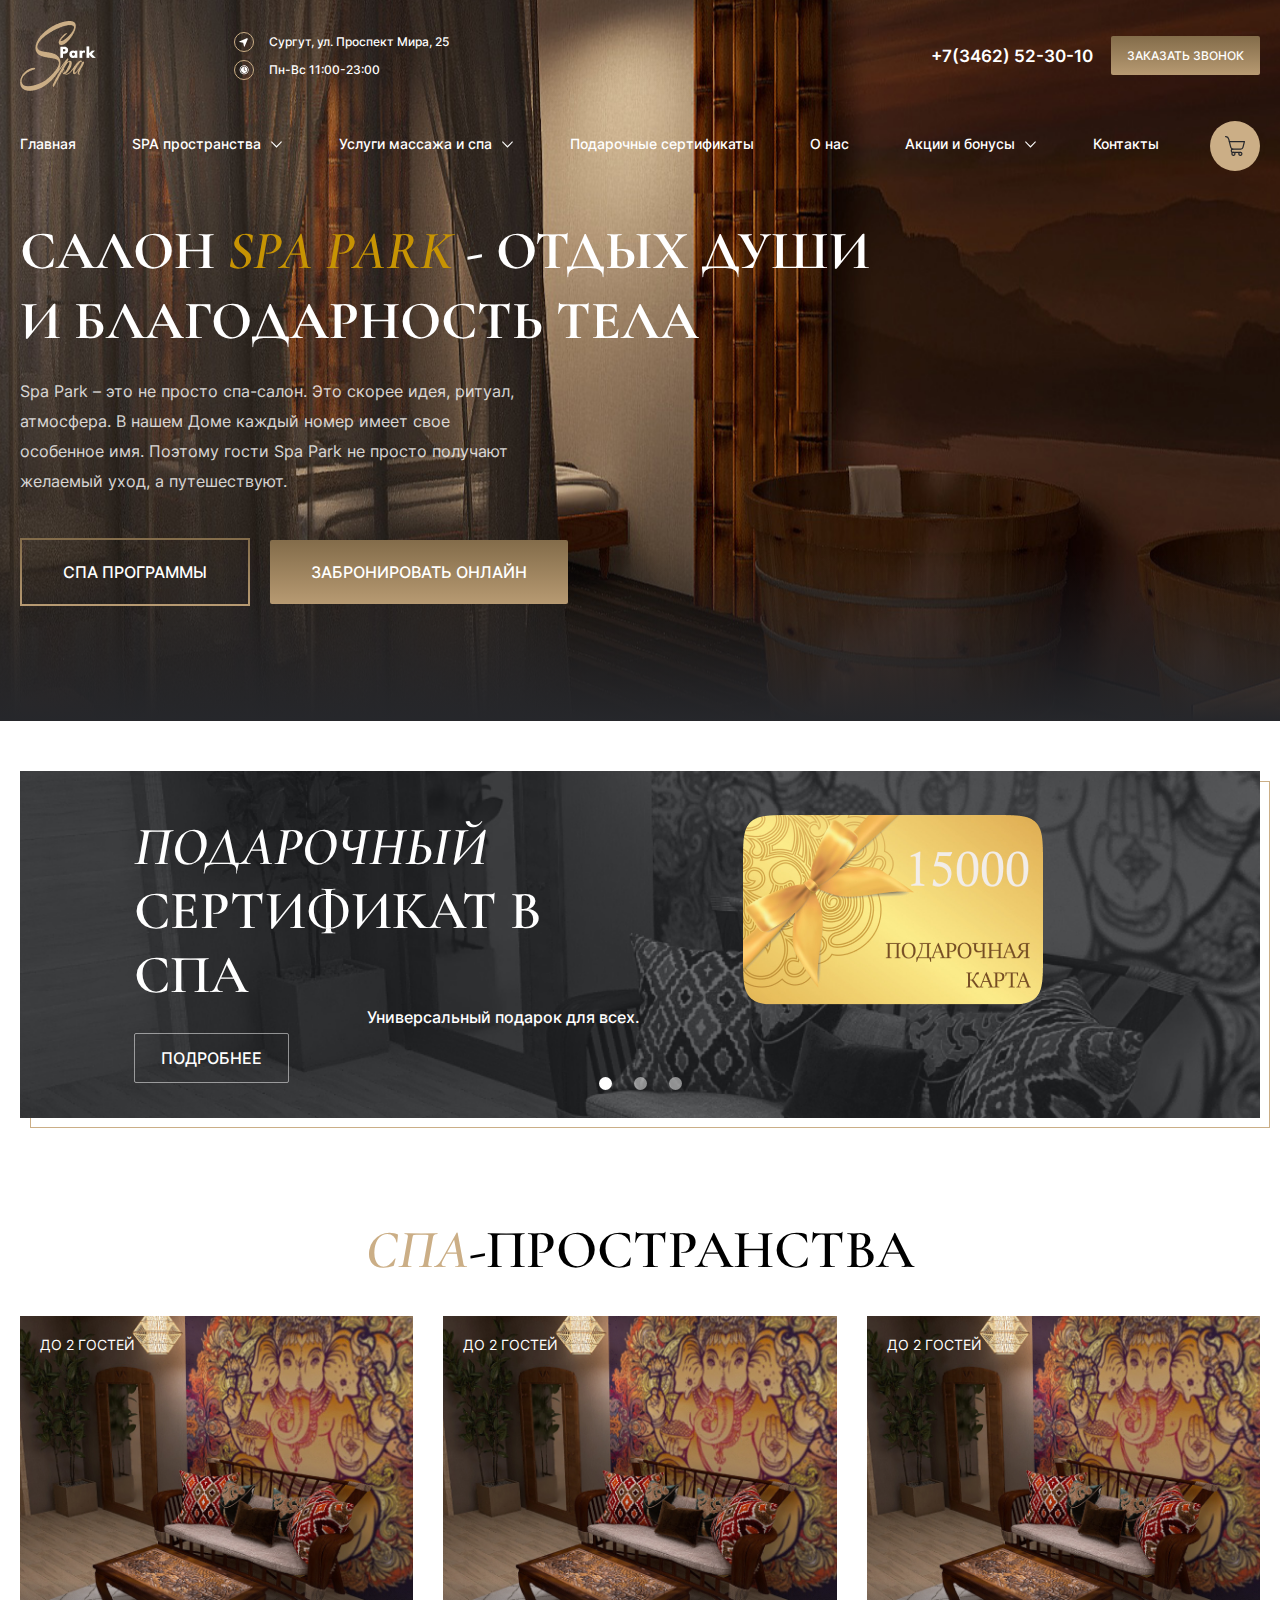
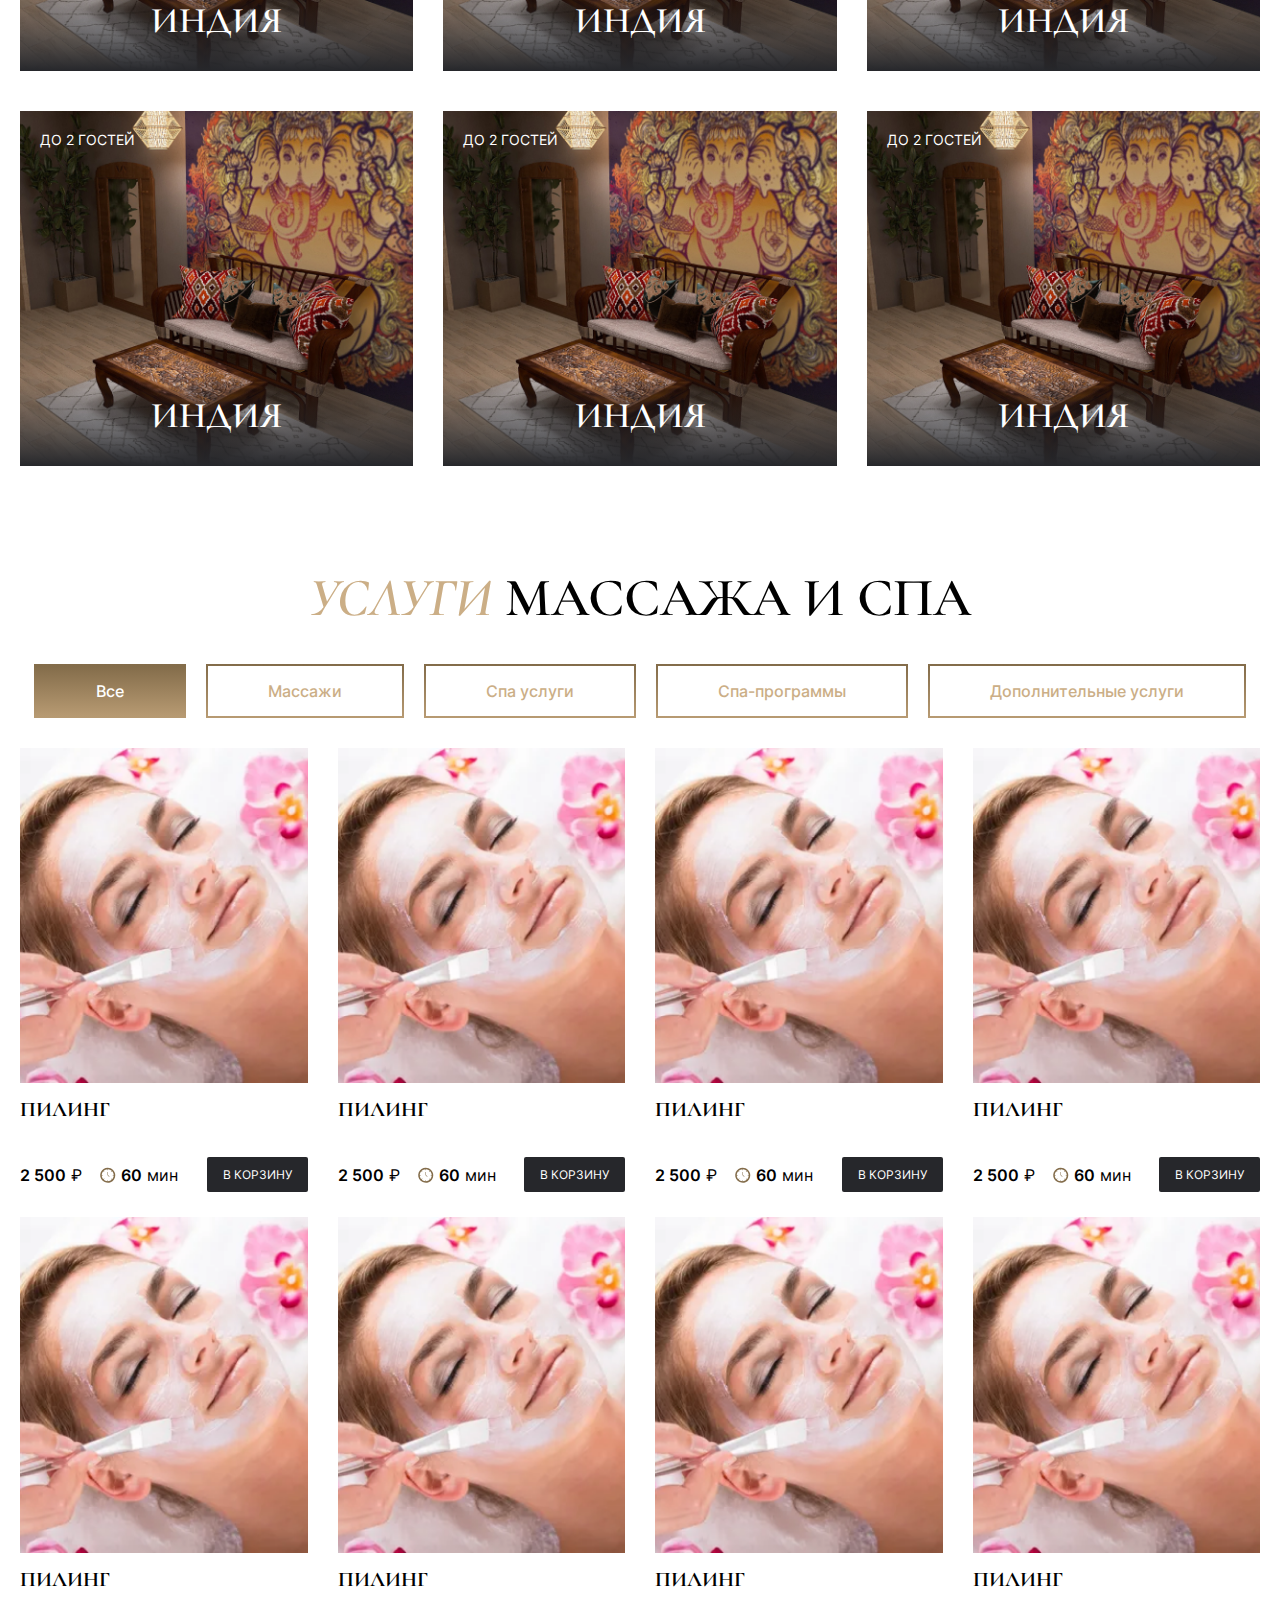
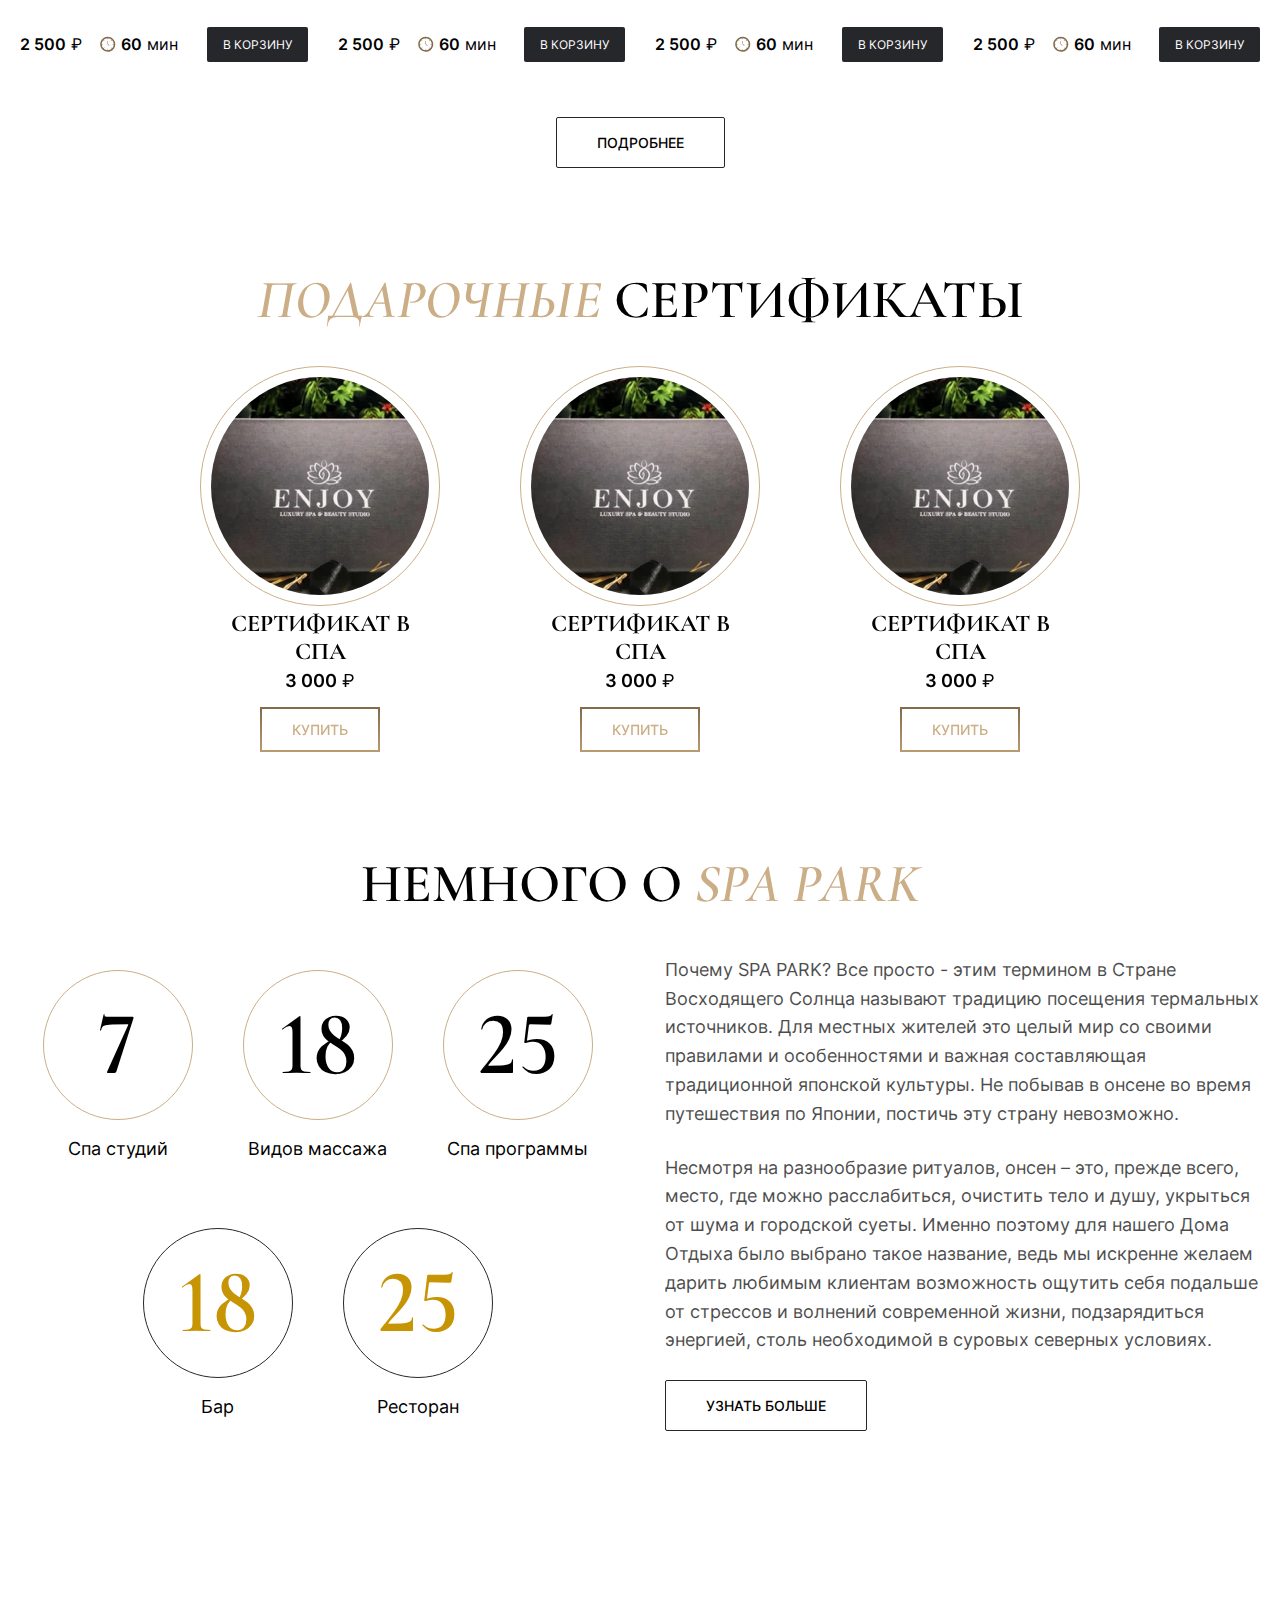
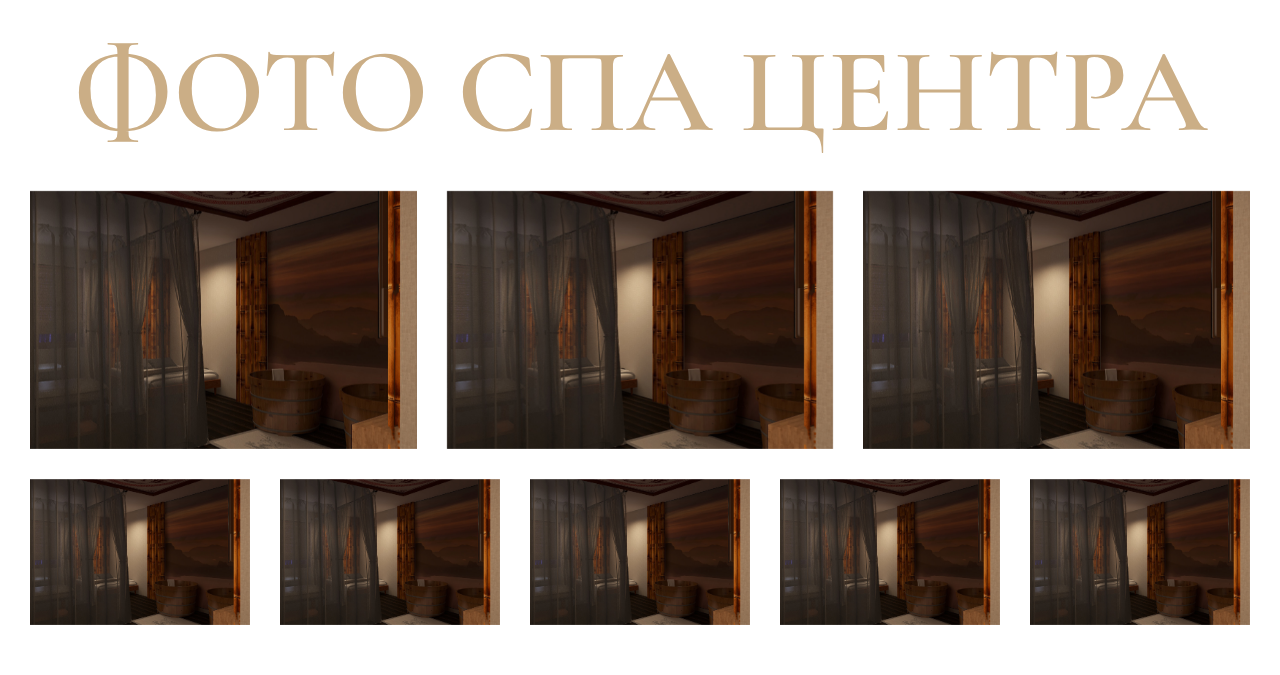
==== commit 43598deb: "add photos and about sections" ====
--- a/index.html
+++ b/index.html
@@ -435,6 +435,82 @@
                 </div>
             </div>
         </section>
+
+        <section class="about">
+            <div class="container">
+                <h2>Немного о <span class="gold italic">Spa Park</span></h2>
+                <div class="about-wrapper">
+                    <div class="about-numbers">
+                        <div class="about-item">
+                            <div class="about-number">7</div>
+                            <div class="about-desc">Спа студий</div>
+                        </div>
+                        <div class="about-item">
+                            <div class="about-number">18</div>
+                            <div class="about-desc">Видов массажа</div>
+                        </div>
+                        <div class="about-item">
+                            <div class="about-number">25</div>
+                            <div class="about-desc">Спа программы</div>
+                        </div>
+                        <div class="about-item">
+                            <div class="about-number">18</div>
+                            <div class="about-desc">Бар</div>
+                        </div>
+                        <div class="about-item">
+                            <div class="about-number">25</div>
+                            <div class="about-desc">Ресторан</div>
+                        </div>
+                    </div>
+                    <div class="about-text">
+                        <p>Почему SPA PARK? Все просто - этим термином в Стране Восходящего Солнца называют традицию посещения термальных источников. Для местных жителей это целый мир со своими правилами и особенностями и важная составляющая традиционной японской культуры. Не побывав в онсене во время путешествия по Японии, постичь эту страну невозможно.</p>
+                        <p>Несмотря на разнообразие ритуалов, онсен – это, прежде всего, место, где можно расслабиться, очистить тело и душу, укрыться от шума и городской суеты. Именно поэтому для нашего Дома Отдыха было выбрано такое название, ведь мы искренне желаем дарить любимым клиентам возможность ощутить себя подальше от стрессов и волнений современной жизни, подзарядиться энергией, столь необходимой в суровых северных условиях.</p>
+                        <a href="#" class="button-border button-border__dark">Узнать больше</a>
+                    </div>
+                </div>
+            </div>
+        </section>
+
+        <section class="photos">
+            <h2><span class="gold">ФОТО СПА ЦЕНТРА</span></h2>
+
+            <div class="photos-slider photos-top swiper">
+                <div class="swiper-wrapper">
+                    <a href="#" class="photos-top-item swiper-slide">
+                        <img src="img/gallery/1.png" alt="">
+                    </a>
+                    <a href="#" class="photos-top-item swiper-slide">
+                        <img src="img/gallery/1.png" alt="">
+                    </a>
+                    <a href="#" class="photos-top-item swiper-slide">
+                        <img src="img/gallery/1.png" alt="">
+                    </a>
+                </div>
+            </div>
+
+            <div class="photos-slider photos-bottom swiper">
+                <div class="swiper-wrapper">
+                    <a href="#" class="photos-bottom-item swiper-slide">
+                        <img src="img/gallery/1.png" alt="">
+                    </a>
+                    <a href="#" class="photos-bottom-item swiper-slide">
+                        <img src="img/gallery/1.png" alt="">
+                    </a>
+                    <a href="#" class="photos-bottom-item swiper-slide">
+                        <img src="img/gallery/1.png" alt="">
+                    </a>
+                    <a href="#" class="photos-bottom-item swiper-slide">
+                        <img src="img/gallery/1.png" alt="">
+                    </a>
+                    <a href="#" class="photos-bottom-item swiper-slide">
+                        <img src="img/gallery/1.png" alt="">
+                    </a>
+                    <a href="#" class="photos-bottom-item swiper-slide">
+                        <img src="img/gallery/1.png" alt="">
+                    </a>
+                </div>
+            </div>
+        </section>
     </main>
 
     <script src="https://cdn.jsdelivr.net/npm/swiper@10/swiper-bundle.min.js"></script>
--- a/css/style.min.css
+++ b/css/style.min.css
@@ -1 +1 @@
-*,*::before,*::after{padding:0;margin:0;-webkit-box-sizing:border-box;box-sizing:border-box;scroll-behavior:smooth}img{display:block;max-width:100%}button,input{font-family:inherit}button{font-size:inherit;border:none;cursor:pointer}a{color:inherit;text-decoration:none}li{list-style:none}@font-face{font-family:Inter;src:url("../fonts/Inter-Regular.ttf");font-style:normal;font-weight:400;font-display:swap}@font-face{font-family:Inter;src:url("../fonts/Inter-Medium.ttf");font-style:normal;font-weight:500;font-display:swap}@font-face{font-family:Inter;src:url("../fonts/Inter-SemiBold.ttf");font-style:normal;font-weight:600;font-display:swap}@font-face{font-family:CormorantInfant;src:url("../fonts/CormorantInfant-Medium.ttf");font-style:normal;font-weight:500;font-display:swap}@font-face{font-family:CormorantInfant;src:url("../fonts/CormorantInfant-MediumItalic.ttf");font-style:italic;font-weight:500;font-display:swap}@font-face{font-family:CormorantInfant;src:url("../fonts/CormorantInfant-SemiBold.ttf");font-style:normal;font-weight:500;font-display:swap}@font-face{font-family:CormorantInfant;src:url("../fonts/CormorantInfant-SemiBoldItalic.ttf");font-style:italic;font-weight:500;font-display:swap}@font-face{font-family:CormorantInfant;src:url("../fonts/CormorantInfant-Bold.ttf");font-style:normal;font-weight:700;font-display:swap}:root{--color-text: #26272B;--color-gold: #C79403;--color-white: #FFFFFF;--color-border: #CBAE86;--color-darkgold: #836C4A;--gradient-button: linear-gradient(180deg, #836C4A 0%, #B79A72 100%);--radius-button: 2px}body,html{overflow-x:hidden}body{font-size:16px;font-family:Inter,sans-serif;font-weight:400}.container{max-width:1340px;padding:0px 20px;margin:0px auto}@media(max-width: 1249px){.container{max-width:100%}}@media(max-width: 767px){.container{padding:0px 15px}}h1{font-family:CormorantInfant,serif;font-weight:600;font-style:normal;font-size:54px;line-height:1.3}@media(max-width: 767px){h1{font-size:40px;line-height:1.35;word-break:break-all}}h2{font-family:CormorantInfant,serif;font-weight:500;font-style:normal;font-size:54px;line-height:1.18;text-align:center}@media(max-width: 767px){h2{font-size:36px}}h3{font-family:CormorantInfant,serif;font-weight:500;font-style:normal;font-size:36px;line-height:1.7}@media(max-width: 767px){h3{font-size:30px}}h1,h2,h3,h4{text-transform:uppercase}h1 span.italic,h2 span.italic,h3 span.italic,h4 span.italic{font-style:italic}h1 span.gold,h2 span.gold,h3 span.gold,h4 span.gold{color:var(--color-gold)}h1 span.bold,h2 span.bold,h3 span.bold,h4 span.bold{font-weight:700}.button,.button-border,.button-card{display:block;width:-webkit-max-content;width:-moz-max-content;width:max-content;padding:22px 41px;border-radius:var(--radius-button);text-transform:uppercase;font-weight:500;text-align:center}.button{color:#fff;background:var(--gradient-button)}.button:hover{background:-webkit-gradient(linear, left bottom, left top, from(#836C4A), to(#B79A72));background:linear-gradient(0deg, #836C4A 0%, #B79A72 100%)}.button-border{background:rgba(0,0,0,0);-o-border-image:var(--gradient-button);border-image:var(--gradient-button);border-width:2px;border-style:solid;border-image-slice:1}.button-border__white{padding:14px 26px;-o-border-image:none;border-image:none;border:1px solid rgba(255,255,255,.5)}@media(max-width: 767px){.button-border__white{font-size:14px}}.button-border__dark{font-size:14px;padding:16px 40px;-o-border-image:none;border-image:none;border:1px solid var(--color-text)}.button-border:hover{color:#fff;background:-webkit-gradient(linear, left top, left bottom, from(#836C4A), to(#B79A72));background:linear-gradient(180deg, #836C4A 0%, #B79A72 100%)}.button-card{color:#fff;font-size:16px;font-family:CormorantInfant,serif;font-weight:600;font-style:normal;-o-border-image:var(--gradient-button);border-image:var(--gradient-button);border-width:2px;border-style:solid;border-image-slice:1;background:rgba(38,39,43,.6);-webkit-transition:opacity .3s linear,-webkit-transform .5s linear;transition:opacity .3s linear,-webkit-transform .5s linear;transition:opacity .3s linear,transform .5s linear;transition:opacity .3s linear,transform .5s linear,-webkit-transform .5s linear}@media(max-width: 767px){.button-card{font-size:14px;padding:17px 20px}}.button-dark{font-size:12px;color:#fff;text-transform:uppercase;border-radius:var(--radius-button);background:var(--color-text);padding:10px 16px}.cart{display:inline-block;width:50px;height:50px;border-radius:50%;background:var(--color-border) url("../img/icons/shopping-cart.svg") no-repeat center;background-size:20px 20px}.header{color:#fff;position:relative;position:absolute;top:0;right:0;left:0}@media(max-width: 767px){.header-desktop{display:none}}.header-desktop::before{content:"";position:absolute;top:0;bottom:0;left:0;right:0;z-index:-1;background:var(--color-text)}.header-desktop .header-nav{display:-webkit-box;display:-ms-flexbox;display:flex;-webkit-box-align:center;-ms-flex-align:center;align-items:center;-webkit-box-pack:justify;-ms-flex-pack:justify;justify-content:space-between;gap:50px;padding:10px 0px}.header-desktop .header-nav .cart{-webkit-box-flex:0;-ms-flex:0 0 50px;flex:0 0 50px}.header-desktop .header-nav .menu-list{display:-webkit-box;display:-ms-flexbox;display:flex;-webkit-box-align:center;-ms-flex-align:center;align-items:center;-webkit-box-pack:justify;-ms-flex-pack:justify;justify-content:space-between;gap:56px}@media(max-width: 1249px){.header-desktop .header-nav .menu-list{-webkit-box-pack:start;-ms-flex-pack:start;justify-content:start;gap:10px 20px;-ms-flex-wrap:wrap;flex-wrap:wrap}}.header-desktop .header-nav .menu-item__haschildren{position:relative}.header-desktop .header-nav .menu-item__haschildren .menu-link{display:-webkit-box;display:-ms-flexbox;display:flex;-webkit-box-align:end;-ms-flex-align:end;align-items:end;-webkit-box-pack:start;-ms-flex-pack:start;justify-content:start;gap:10px}@media(max-width: 1249px){.header-desktop .header-nav .menu-item__haschildren .menu-link{gap:5px}}.header-desktop .header-nav .menu-item__haschildren .menu-link::after{content:"";width:12px;height:8px;display:inline-block;background:url("../img/icons/menu-arrow.svg") no-repeat center bottom;background-size:contain;position:relative;top:-3px}@media(max-width: 1249px){.header-desktop .header-nav .menu-item__haschildren .menu-link::after{width:10px;height:5px}}.header-desktop .header-nav .menu-item__haschildren:hover .menu-link{color:var(--color-border)}.header-desktop .header-nav .menu-item__haschildren:hover .menu-link::after{-webkit-transform:rotate(180deg);transform:rotate(180deg)}.header-desktop .header-nav .menu-item__haschildren:hover .menu-children{opacity:1;visibility:visible;-webkit-transform:translate(0, 0);transform:translate(0, 0)}.header-desktop .header-nav .menu-item__haschildren .menu-children{position:absolute;display:-webkit-box;display:-ms-flexbox;display:flex;-webkit-box-orient:vertical;-webkit-box-direction:normal;-ms-flex-direction:column;flex-direction:column;-webkit-box-align:start;-ms-flex-align:start;align-items:start;-webkit-box-pack:start;-ms-flex-pack:start;justify-content:start;gap:15px;padding:16px 20px;background:#fff;min-width:100%;outline:1px solid var(--color-border);outline-offset:-5px;opacity:0;visibility:hidden;-webkit-transform:translate(0, -10px);transform:translate(0, -10px);-webkit-transition:opacity .5s linear,-webkit-transform .3s linear;transition:opacity .5s linear,-webkit-transform .3s linear;transition:opacity .5s linear,transform .3s linear;transition:opacity .5s linear,transform .3s linear,-webkit-transform .3s linear;z-index:3}.header-desktop .header-nav .menu-item__haschildren .menu-children-link{font-size:14px;white-space:nowrap;text-transform:uppercase;color:var(--color-text)}.header-desktop .header-nav .menu-link{display:-webkit-box;display:-ms-flexbox;display:flex;font-size:14px;font-weight:500;padding:0px 0px 6px}@media(max-width: 1249px){.header-desktop .header-nav .menu-link{font-size:12px}}.header-mobile{display:none}@media(max-width: 767px){.header-mobile{display:block;background:var(--color-text);z-index:3;max-height:62px;-webkit-transition:max-height .3s linear;transition:max-height .3s linear}.header-mobile .container{max-height:62px}.header-mobile.open{min-height:100vh;max-height:100vh;position:fixed;top:0;left:0;right:0;overflow-y:scroll}.header-mobile.open .container{max-height:100%}.header-mobile.open .header-burger-menu{pointer-events:all;visibility:visible;opacity:1;-webkit-transform:translate(0, 0);transform:translate(0, 0)}.header-mobile.open .header-burger-button{background:var(--color-border)}.header-mobile.open .header-burger-button span:nth-child(2){display:none}.header-mobile.open .header-burger-button span:first-child{-webkit-transform:translate(-50%, -50%) rotate(45deg);transform:translate(-50%, -50%) rotate(45deg)}.header-mobile.open .header-burger-button span:last-child{-webkit-transform:translate(-50%, -50%) rotate(-45deg);transform:translate(-50%, -50%) rotate(-45deg)}.header-mobile .header-burger-button{width:40px;height:40px;border-radius:50%;background:#fff;position:relative}.header-mobile .header-burger-button span{width:18px;height:1px;background:var(--color-text);position:absolute;top:50%;left:50%;pointer-events:none;-webkit-transition:-webkit-transform .3s linear;transition:-webkit-transform .3s linear;transition:transform .3s linear;transition:transform .3s linear, -webkit-transform .3s linear}.header-mobile .header-burger-button span:first-child{-webkit-transform:translate(-50%, calc(-50% - 6px));transform:translate(-50%, calc(-50% - 6px))}.header-mobile .header-burger-button span:nth-child(2){width:12px;-webkit-transform:translate(calc(-50% - 3px), -50%);transform:translate(calc(-50% - 3px), -50%)}.header-mobile .header-burger-button span:last-child{-webkit-transform:translate(-50%, calc(-50% + 6px));transform:translate(-50%, calc(-50% + 6px))}.header-mobile .header-burger-menu{padding:0px 0px 85px;opacity:0;visibility:hidden;pointer-events:none;-webkit-transform:translate(0, -50px);transform:translate(0, -50px);-webkit-transition:opacity .5s linear,max-height 0s linear,-webkit-transform .3s linear;transition:opacity .5s linear,max-height 0s linear,-webkit-transform .3s linear;transition:opacity .5s linear,transform .3s linear,max-height 0s linear;transition:opacity .5s linear,transform .3s linear,max-height 0s linear,-webkit-transform .3s linear}.header-mobile .header-burger-menu .menu{padding:40px 0px 30px;border-bottom:1px solid rgba(255,255,255,.15)}.header-mobile .header-burger-menu .menu-list{display:-webkit-box;display:-ms-flexbox;display:flex;-webkit-box-orient:vertical;-webkit-box-direction:normal;-ms-flex-direction:column;flex-direction:column;-webkit-box-align:start;-ms-flex-align:start;align-items:start;-webkit-box-pack:start;-ms-flex-pack:start;justify-content:start;gap:35px}.header-mobile .header-burger-menu .menu-item{width:100%}.header-mobile .header-burger-menu .menu-item__haschildren{max-height:20px}.header-mobile .header-burger-menu .menu-item__haschildren .menu-link{display:-webkit-box;display:-ms-flexbox;display:flex;-webkit-box-align:center;-ms-flex-align:center;align-items:center;-webkit-box-pack:justify;-ms-flex-pack:justify;justify-content:space-between}.header-mobile .header-burger-menu .menu-item__haschildren .menu-link::after{content:"";display:inline-block;width:12px;height:7px;background:url("../img/icons/menu-arrow.svg") no-repeat center;background-size:contain;-webkit-transition:-webkit-transform .3s linear;transition:-webkit-transform .3s linear;transition:transform .3s linear;transition:transform .3s linear, -webkit-transform .3s linear}.header-mobile .header-burger-menu .menu-item__haschildren.open{max-height:100%}.header-mobile .header-burger-menu .menu-item__haschildren.open .menu-link{color:var(--color-border)}.header-mobile .header-burger-menu .menu-item__haschildren.open .menu-link::after{-webkit-transform:rotate(180deg);transform:rotate(180deg)}.header-mobile .header-burger-menu .menu-item__haschildren.open .menu-children{opacity:1;visibility:visible;-webkit-transform:translate(0, 0);transform:translate(0, 0)}.header-mobile .header-burger-menu .menu-children{margin:10px 0px 0px;padding:16px 20px;width:100%;background:#fff;display:-webkit-box;display:-ms-flexbox;display:flex;-webkit-box-orient:vertical;-webkit-box-direction:normal;-ms-flex-direction:column;flex-direction:column;-webkit-box-align:start;-ms-flex-align:start;align-items:start;-webkit-box-pack:start;-ms-flex-pack:start;justify-content:start;gap:15px;outline:1px solid var(--color-border);outline-offset:-5px;opacity:0;visibility:hidden;-webkit-transform:translate(0, -10px);transform:translate(0, -10px);-webkit-transition:opacity .5s linear,-webkit-transform .3s linear;transition:opacity .5s linear,-webkit-transform .3s linear;transition:opacity .5s linear,transform .3s linear;transition:opacity .5s linear,transform .3s linear,-webkit-transform .3s linear}.header-mobile .header-burger-menu .menu-children-link{font-size:14px;text-transform:uppercase;color:var(--color-text)}.header-mobile .header-burger-menu .phone{display:block;color:#fff;font-size:34px;font-weight:400;padding:20px 0px 12px}.header-mobile .header-burger-menu .button{width:100%}.header-mobile .header-top{padding:10px 0px;display:grid;grid-template-columns:100px auto 100px}.header-mobile .header-top a.logo{margin:0px auto;max-width:45px}.header-mobile .header-top-contacts{display:-webkit-box;display:-ms-flexbox;display:flex;-webkit-box-align:center;-ms-flex-align:center;align-items:center;-webkit-box-pack:end;-ms-flex-pack:end;justify-content:end;gap:10px}.header-mobile .header-top .phone{-webkit-box-flex:0;-ms-flex:0 0 40px;flex:0 0 40px;font-size:0;width:40px;height:40px;border-radius:50%;background:#fff url("../img/icons/phone-call.svg") no-repeat center;background-size:18px 18px}.header-mobile .header-top .cart{-webkit-box-flex:0;-ms-flex:0 0 40px;flex:0 0 40px;width:40px;height:40px}}.header .container{position:relative;z-index:3}.header-top{display:-webkit-box;display:-ms-flexbox;display:flex;-webkit-box-align:center;-ms-flex-align:center;align-items:center;-webkit-box-pack:justify;-ms-flex-pack:justify;justify-content:space-between;padding:20px 0px;gap:18px}.header-adress{display:-webkit-box;display:-ms-flexbox;display:flex;-webkit-box-orient:vertical;-webkit-box-direction:normal;-ms-flex-direction:column;flex-direction:column;-webkit-box-align:start;-ms-flex-align:start;align-items:start;-webkit-box-pack:start;-ms-flex-pack:start;justify-content:start;gap:8px;margin-left:120px}@media(max-width: 1249px){.header-adress{margin-left:20px}}@media(max-width: 767px){.header-adress{margin:0;padding:35px 0px 30px}}.header-adress-item{display:-webkit-box;display:-ms-flexbox;display:flex;-webkit-box-align:center;-ms-flex-align:center;align-items:center;-webkit-box-pack:start;-ms-flex-pack:start;justify-content:start;gap:15px;font-size:12px;font-weight:500;white-space:nowrap}@media(max-width: 767px){.header-adress-item{font-size:16px;gap:10px}}.header-adress-item img{border:1px solid var(--color-border);padding:4px;border-radius:50%;width:20px;height:20px;-o-object-fit:contain;object-fit:contain;-o-object-position:center;object-position:center}.header .button{font-size:12px;padding:12px 16px}.header .phone{font-size:17px;font-weight:600;margin-left:auto;white-space:nowrap}@media(max-width: 1249px){.header .phone{font-size:14px}}main.homepage .hero{background-image:url("../img/homepage-header-bg.png")}@media(max-width: 767px){main.homepage .hero-buttons{-webkit-box-orient:vertical;-webkit-box-direction:normal;-ms-flex-direction:column;flex-direction:column}main.homepage .hero-buttons .button,main.homepage .hero-buttons .button-border{width:100%}}.hero{color:#fff;padding-top:216px;padding-bottom:115px;position:relative;background-repeat:no-repeat;background-position:center;background-size:cover}@media(max-width: 767px){.hero{padding:114px 0px 60px}}.hero-title{max-width:min(885px,100%)}.hero-subtitle{opacity:.8;max-width:min(516px,100%);line-height:1.875}@media(max-width: 767px){.hero-subtitle{font-size:14px}}.hero .container{position:relative;z-index:2}.hero::before,.hero::after{content:"";position:absolute;left:0;right:0;height:170px}@media(max-width: 767px){.hero::before,.hero::after{height:260px}}.hero::before{top:0;background:-webkit-gradient(linear, left top, left bottom, from(rgba(38, 39, 43, 0)), color-stop(99.99%, rgba(0, 0, 0, 0.01)), color-stop(100%, rgba(38, 39, 43, 0)), to(#26272B));background:linear-gradient(180deg, rgba(38, 39, 43, 0) 0%, rgba(0, 0, 0, 0.01) 99.99%, rgba(38, 39, 43, 0) 100%, #26272B 100%);opacity:.7}.hero::after{bottom:0;background:-webkit-gradient(linear, left top, left bottom, from(rgba(38, 39, 43, 0)), to(#26272B));background:linear-gradient(180deg, rgba(38, 39, 43, 0) 0%, #26272B 100%)}.hero-subtitle{margin:20px 0px 42px}@media(max-width: 767px){.hero-subtitle{margin:14px 0px 44px}}.hero-buttons{display:-webkit-box;display:-ms-flexbox;display:flex;-webkit-box-align:center;-ms-flex-align:center;align-items:center;-webkit-box-pack:start;-ms-flex-pack:start;justify-content:start;gap:20px}.homepage .surtificate{padding:50px 0px}@media(max-width: 767px){.homepage .surtificate{padding:30px 0px 40px}}.homepage .surtificate-slider{position:relative;overflow:visible}.homepage .surtificate-slider::before{content:"";position:absolute;top:10px;left:10px;right:-10px;bottom:-10px;border:1px solid var(--color-border);z-index:-1}.homepage .surtificate-slide{color:#fff;padding:44px 114px 35px;background:var(--color-text) url("../img/gift-bg.png") no-repeat center;background-size:cover;display:grid;grid-template-columns:repeat(2, 1fr);grid-gap:0px;opacity:0;-webkit-transition:opacity .5s linear;transition:opacity .5s linear}@media(max-width: 1249px){.homepage .surtificate-slide{padding:44px 50px 35px}}@media(max-width: 767px){.homepage .surtificate-slide{padding:44px 30px 72px;grid-template-columns:1fr;grid-gap:28px}.homepage .surtificate-slide-title{font-size:36px}}.homepage .surtificate-slide-img{margin:0px auto}.homepage .surtificate-slide-subtitle{margin:0px 0px 6px auto;font-weight:500;text-align:right}@media(max-width: 767px){.homepage .surtificate-slide-subtitle{text-align:left;margin:9px 0px 21px}}.homepage .surtificate-slide.swiper-slide-active{opacity:1}.homepage .surtificate-pagination{position:absolute;bottom:28px;z-index:2;left:50%;-webkit-transform:translate(-50%, 0);transform:translate(-50%, 0);display:-webkit-box;display:-ms-flexbox;display:flex;-webkit-box-align:center;-ms-flex-align:center;align-items:center;-webkit-box-pack:center;-ms-flex-pack:center;justify-content:center;gap:22px}.homepage .surtificate-pagination .swiper-pagination-bullet{width:13px;height:13px;background:#fff;opacity:.5;border-radius:50%;margin:0}.homepage .surtificate-pagination .swiper-pagination-bullet-active{opacity:1}.places-wrapper{padding:35px 0px 0px;display:grid;grid-template-columns:repeat(3, 1fr);grid-gap:40px 30px}@media(max-width: 1249px){.places-wrapper{grid-template-columns:repeat(2, 1fr)}}@media(max-width: 767px){.places-wrapper{grid-template-columns:1fr;grid-gap:20px;padding:26px 0px 0px}}.places-item{padding:20px;display:-webkit-box;display:-ms-flexbox;display:flex;-webkit-box-orient:vertical;-webkit-box-direction:normal;-ms-flex-direction:column;flex-direction:column;-webkit-box-align:center;-ms-flex-align:center;align-items:center;-webkit-box-pack:end;-ms-flex-pack:end;justify-content:end;color:#fff;aspect-ratio:41/37;position:relative}.places-item-img{position:absolute;top:0;left:0;height:100%;width:100%;-o-object-fit:cover;object-fit:cover;-o-object-position:center;object-position:center}.places-item-guest,.places-item-title,.places-item .button-card{z-index:3}.places-item-guest{position:absolute;top:20px;left:20px;font-size:14px;text-transform:uppercase}.places-item .button-card{position:absolute;top:50%;left:50%;opacity:0;visibility:hidden;-webkit-transform:translate(-50%, calc(-50% + 50px));transform:translate(-50%, calc(-50% + 50px))}.places-item-title{position:relative}.places-item::before{content:"";position:absolute;bottom:0;left:0;right:0;height:90px;background:-webkit-gradient(linear, left top, left bottom, from(rgba(38, 39, 43, 0)), to(#26272B));background:linear-gradient(180deg, rgba(38, 39, 43, 0) 0%, #26272B 100%);z-index:2}.places-item::after{content:"";position:absolute;top:50%;left:50%;width:calc(100% + 30px);height:calc(100% + 30px);-webkit-transform:translate(-50%, -50%) scale(0.8);transform:translate(-50%, -50%) scale(0.8);border:1px solid var(--color-border);z-index:-1;-webkit-transition:-webkit-transform .5s linear;transition:-webkit-transform .5s linear;transition:transform .5s linear;transition:transform .5s linear, -webkit-transform .5s linear}@media(max-width: 767px){.places-item::after{width:calc(100% + 20px);height:calc(100% + 20px)}}.places-item:hover .button-card{opacity:1;visibility:visible;-webkit-transform:translate(-50%, -50%);transform:translate(-50%, -50%)}.places-item:hover::after{-webkit-transform:translate(-50%, -50%) scale(1);transform:translate(-50%, -50%) scale(1)}.homepage .places{padding:50px 0px}.homepage .services{padding:50px 0px}.services-list{display:-webkit-box;display:-ms-flexbox;display:flex;-webkit-box-align:center;-ms-flex-align:center;align-items:center;-webkit-box-pack:center;-ms-flex-pack:center;justify-content:center;-ms-flex-wrap:wrap;flex-wrap:wrap;gap:10px 20px}.services-list-item.active .services-button{color:#fff;background:var(--gradient-button);position:relative}@media(max-width: 767px){.services-list{-webkit-box-orient:vertical;-webkit-box-direction:normal;-ms-flex-direction:column;flex-direction:column;gap:0;position:absolute;top:0;left:0;right:0;z-index:3}.services-list.open .services-button{opacity:1;visibility:visible}.services-list.open .services-list-item.active .services-button::after{-webkit-transform:translate(0, -50%) rotate(180deg);transform:translate(0, -50%) rotate(180deg)}.services-list-item{width:100%}.services-list-item:not(:last-child) .services-button{border-bottom:none}.services-list-item.active{-webkit-box-ordinal-group:0;-ms-flex-order:-1;order:-1}.services-list-item.active .services-button{opacity:1;visibility:visible}.services-list-item.active .services-button::after{content:"";width:14px;height:9px;background:url("../img/icons/menu-arrow.svg") no-repeat center;background-size:contain;position:absolute;top:50%;right:20px;-webkit-transform:translate(0, -50%);transform:translate(0, -50%)}}.services-nav{position:relative;margin:34px 0px 30px}@media(max-width: 767px){.services-nav{height:60px}}.services-button{padding:15px 60px;text-transform:none;color:var(--color-border);background:#fff}@media(max-width: 767px){.services-button{width:100%;border-width:1px;opacity:0;visibility:hidden}}.services-wrapper{display:grid;grid-template-columns:repeat(4, 1fr);grid-gap:25px 30px}@media(max-width: 1249px){.services-wrapper{grid-template-columns:repeat(3, 1fr)}}@media(max-width: 767px){.services-wrapper{grid-template-columns:1fr;grid-gap:30px}}.services-item-img{position:relative;aspect-ratio:6/7}.services-item-img::before{content:"";position:absolute;z-index:-1;top:-10px;left:-10px;bottom:-10px;right:-10px;border:1px solid var(--color-border);-webkit-transform:scale(0.8);transform:scale(0.8);-webkit-transition:-webkit-transform .5s linear;transition:-webkit-transform .5s linear;transition:transform .5s linear;transition:transform .5s linear, -webkit-transform .5s linear}.services-item-img img{position:absolute;width:100%;height:100%;-o-object-fit:cover;object-fit:cover;-o-object-position:center;object-position:center}.services-item-img .button-card{position:absolute;left:50%;bottom:20px;opacity:0;visibility:hidden;-webkit-transform:translate(-50%, 10px);transform:translate(-50%, 10px);z-index:2}.services-item-title{font-size:21px;font-weight:700;margin:16px 0px 14px;line-height:1;height:44px;overflow:hidden}.services-item-info{display:-webkit-box;display:-ms-flexbox;display:flex;-webkit-box-align:center;-ms-flex-align:center;align-items:center;-webkit-box-pack:justify;-ms-flex-pack:justify;justify-content:space-between;gap:18px}.services-item-price,.services-item-time{font-weight:400;font-size:16px}.services-item-price .value,.services-item-time .value{font-weight:600}.services-item-time{margin-right:auto;display:-webkit-box;display:-ms-flexbox;display:flex;-webkit-box-align:center;-ms-flex-align:center;align-items:center;-webkit-box-pack:start;-ms-flex-pack:start;justify-content:start;gap:5px}.services-item-time::before{content:"";width:16px;height:16px;background:url("../img/icons/time.svg") no-repeat center;background-size:contain;display:inline-block}.services-item:hover .services-item-img::before{-webkit-transform:scale(1);transform:scale(1)}.services-item:hover .services-item-img .button-card{opacity:1;visibility:visible;-webkit-transform:translate(-50%, 0);transform:translate(-50%, 0)}.services .button-border{margin:55px auto 0}@media(max-width: 767px){.services .button-border{margin:48px auto 0;width:100%}}.gifts{padding:50px 0px}.gifts h2{margin:0px 0px 35px}@media(max-width: 767px){.gifts-slider{position:relative;width:100vw;left:-15px}}.gifts-slide{width:240px;text-align:center}.gifts-slide-img{padding:10px;border:1px solid var(--color-border);border-radius:50%}.gifts-slide-img img{width:100%;aspect-ratio:1/1;-o-object-fit:cover;object-fit:cover;-o-object-position:center;object-position:center;border-radius:50%}.gifts-title{font-size:24px;font-weight:700;line-height:1.16;padding:4px 30px}.gifts-price{text-align:center;font-size:18px}.gifts-price .value{font-weight:600}.gifts .button-border{font-size:14px;padding:12px 30px;color:var(--color-border);margin:16px auto 0}.gifts .button-border:hover{color:var(--color-white)}/*# sourceMappingURL=style.min.css.map */+*,*::before,*::after{padding:0;margin:0;-webkit-box-sizing:border-box;box-sizing:border-box;scroll-behavior:smooth}img{display:block;max-width:100%}button,input{font-family:inherit}button{font-size:inherit;border:none;cursor:pointer}a{color:inherit;text-decoration:none}li{list-style:none}@font-face{font-family:Inter;src:url("../fonts/Inter-Regular.ttf");font-style:normal;font-weight:400;font-display:swap}@font-face{font-family:Inter;src:url("../fonts/Inter-Medium.ttf");font-style:normal;font-weight:500;font-display:swap}@font-face{font-family:Inter;src:url("../fonts/Inter-SemiBold.ttf");font-style:normal;font-weight:600;font-display:swap}@font-face{font-family:CormorantInfant;src:url("../fonts/CormorantInfant-Medium.ttf");font-style:normal;font-weight:500;font-display:swap}@font-face{font-family:CormorantInfant;src:url("../fonts/CormorantInfant-MediumItalic.ttf");font-style:italic;font-weight:500;font-display:swap}@font-face{font-family:CormorantInfant;src:url("../fonts/CormorantInfant-SemiBold.ttf");font-style:normal;font-weight:500;font-display:swap}@font-face{font-family:CormorantInfant;src:url("../fonts/CormorantInfant-SemiBoldItalic.ttf");font-style:italic;font-weight:500;font-display:swap}@font-face{font-family:CormorantInfant;src:url("../fonts/CormorantInfant-Bold.ttf");font-style:normal;font-weight:700;font-display:swap}:root{--color-text: #26272B;--color-gold: #C79403;--color-white: #FFFFFF;--color-border: #CBAE86;--color-darkgold: #836C4A;--gradient-button: linear-gradient(180deg, #836C4A 0%, #B79A72 100%);--radius-button: 2px}body,html{overflow-x:hidden}body{font-size:16px;font-family:Inter,sans-serif;font-weight:400}.container{max-width:1340px;padding:0px 20px;margin:0px auto}@media(max-width: 1249px){.container{max-width:100%}}@media(max-width: 767px){.container{padding:0px 15px}}h1{font-family:CormorantInfant,serif;font-weight:600;font-style:normal;font-size:54px;line-height:1.3}@media(max-width: 767px){h1{font-size:40px;line-height:1.35;word-break:break-word}}h2{font-family:CormorantInfant,serif;font-weight:500;font-style:normal;font-size:54px;line-height:1.18;text-align:center}@media(max-width: 767px){h2{font-size:36px}}h3{font-family:CormorantInfant,serif;font-weight:500;font-style:normal;font-size:36px;line-height:1.7}@media(max-width: 767px){h3{font-size:30px}}h1,h2,h3,h4{text-transform:uppercase}h1 span.italic,h2 span.italic,h3 span.italic,h4 span.italic{font-style:italic}h1 span.gold,h2 span.gold,h3 span.gold,h4 span.gold{color:var(--color-border)}h1 span.bold,h2 span.bold,h3 span.bold,h4 span.bold{font-weight:700}.button,.button-border,.button-card{display:block;width:-webkit-max-content;width:-moz-max-content;width:max-content;padding:22px 41px;border-radius:var(--radius-button);text-transform:uppercase;font-weight:500;text-align:center}.button{color:#fff;background:var(--gradient-button)}.button:hover{background:-webkit-gradient(linear, left bottom, left top, from(#836C4A), to(#B79A72));background:linear-gradient(0deg, #836C4A 0%, #B79A72 100%)}.button-border{background:rgba(0,0,0,0);-o-border-image:var(--gradient-button);border-image:var(--gradient-button);border-width:2px;border-style:solid;border-image-slice:1}.button-border__white{padding:14px 26px;-o-border-image:none;border-image:none;border:1px solid rgba(255,255,255,.5)}@media(max-width: 767px){.button-border__white{font-size:14px}}.button-border__dark{font-size:14px;padding:16px 40px;-o-border-image:none;border-image:none;border:1px solid var(--color-text)}.button-border:hover{color:#fff;background:-webkit-gradient(linear, left top, left bottom, from(#836C4A), to(#B79A72));background:linear-gradient(180deg, #836C4A 0%, #B79A72 100%)}.button-card{color:#fff;font-size:16px;font-family:CormorantInfant,serif;font-weight:600;font-style:normal;-o-border-image:var(--gradient-button);border-image:var(--gradient-button);border-width:2px;border-style:solid;border-image-slice:1;background:rgba(38,39,43,.6);-webkit-transition:opacity .3s linear,-webkit-transform .5s linear;transition:opacity .3s linear,-webkit-transform .5s linear;transition:opacity .3s linear,transform .5s linear;transition:opacity .3s linear,transform .5s linear,-webkit-transform .5s linear}@media(max-width: 767px){.button-card{font-size:14px;padding:17px 20px}}.button-dark{font-size:12px;color:#fff;text-transform:uppercase;border-radius:var(--radius-button);background:var(--color-text);padding:10px 16px}.cart{display:inline-block;width:50px;height:50px;border-radius:50%;background:var(--color-border) url("../img/icons/shopping-cart.svg") no-repeat center;background-size:20px 20px}.header{color:#fff;position:relative;position:absolute;top:0;right:0;left:0}@media(max-width: 767px){.header-desktop{display:none}}.header-desktop::before{content:"";position:absolute;top:0;bottom:0;left:0;right:0;z-index:-1;background:var(--color-text)}.header-desktop .header-nav{display:-webkit-box;display:-ms-flexbox;display:flex;-webkit-box-align:center;-ms-flex-align:center;align-items:center;-webkit-box-pack:justify;-ms-flex-pack:justify;justify-content:space-between;gap:50px;padding:10px 0px}.header-desktop .header-nav .cart{-webkit-box-flex:0;-ms-flex:0 0 50px;flex:0 0 50px}.header-desktop .header-nav .menu-list{display:-webkit-box;display:-ms-flexbox;display:flex;-webkit-box-align:center;-ms-flex-align:center;align-items:center;-webkit-box-pack:justify;-ms-flex-pack:justify;justify-content:space-between;gap:56px}@media(max-width: 1249px){.header-desktop .header-nav .menu-list{-webkit-box-pack:start;-ms-flex-pack:start;justify-content:start;gap:10px 20px;-ms-flex-wrap:wrap;flex-wrap:wrap}}.header-desktop .header-nav .menu-item__haschildren{position:relative}.header-desktop .header-nav .menu-item__haschildren .menu-link{display:-webkit-box;display:-ms-flexbox;display:flex;-webkit-box-align:end;-ms-flex-align:end;align-items:end;-webkit-box-pack:start;-ms-flex-pack:start;justify-content:start;gap:10px}@media(max-width: 1249px){.header-desktop .header-nav .menu-item__haschildren .menu-link{gap:5px}}.header-desktop .header-nav .menu-item__haschildren .menu-link::after{content:"";width:12px;height:8px;display:inline-block;background:url("../img/icons/menu-arrow.svg") no-repeat center bottom;background-size:contain;position:relative;top:-3px}@media(max-width: 1249px){.header-desktop .header-nav .menu-item__haschildren .menu-link::after{width:10px;height:5px}}.header-desktop .header-nav .menu-item__haschildren:hover .menu-link{color:var(--color-border)}.header-desktop .header-nav .menu-item__haschildren:hover .menu-link::after{-webkit-transform:rotate(180deg);transform:rotate(180deg)}.header-desktop .header-nav .menu-item__haschildren:hover .menu-children{opacity:1;visibility:visible;-webkit-transform:translate(0, 0);transform:translate(0, 0)}.header-desktop .header-nav .menu-item__haschildren .menu-children{position:absolute;display:-webkit-box;display:-ms-flexbox;display:flex;-webkit-box-orient:vertical;-webkit-box-direction:normal;-ms-flex-direction:column;flex-direction:column;-webkit-box-align:start;-ms-flex-align:start;align-items:start;-webkit-box-pack:start;-ms-flex-pack:start;justify-content:start;gap:15px;padding:16px 20px;background:#fff;min-width:100%;outline:1px solid var(--color-border);outline-offset:-5px;opacity:0;visibility:hidden;-webkit-transform:translate(0, -10px);transform:translate(0, -10px);-webkit-transition:opacity .5s linear,-webkit-transform .3s linear;transition:opacity .5s linear,-webkit-transform .3s linear;transition:opacity .5s linear,transform .3s linear;transition:opacity .5s linear,transform .3s linear,-webkit-transform .3s linear;z-index:3}.header-desktop .header-nav .menu-item__haschildren .menu-children-link{font-size:14px;white-space:nowrap;text-transform:uppercase;color:var(--color-text)}.header-desktop .header-nav .menu-link{display:-webkit-box;display:-ms-flexbox;display:flex;font-size:14px;font-weight:500;padding:0px 0px 6px}@media(max-width: 1249px){.header-desktop .header-nav .menu-link{font-size:12px}}.header-mobile{display:none}@media(max-width: 767px){.header-mobile{display:block;background:var(--color-text);z-index:3;max-height:62px;-webkit-transition:max-height .3s linear;transition:max-height .3s linear}.header-mobile .container{max-height:62px}.header-mobile.open{min-height:100vh;max-height:100vh;position:fixed;top:0;left:0;right:0;overflow-y:scroll}.header-mobile.open .container{max-height:100%}.header-mobile.open .header-burger-menu{pointer-events:all;visibility:visible;opacity:1;-webkit-transform:translate(0, 0);transform:translate(0, 0)}.header-mobile.open .header-burger-button{background:var(--color-border)}.header-mobile.open .header-burger-button span:nth-child(2){display:none}.header-mobile.open .header-burger-button span:first-child{-webkit-transform:translate(-50%, -50%) rotate(45deg);transform:translate(-50%, -50%) rotate(45deg)}.header-mobile.open .header-burger-button span:last-child{-webkit-transform:translate(-50%, -50%) rotate(-45deg);transform:translate(-50%, -50%) rotate(-45deg)}.header-mobile .header-burger-button{width:40px;height:40px;border-radius:50%;background:#fff;position:relative}.header-mobile .header-burger-button span{width:18px;height:1px;background:var(--color-text);position:absolute;top:50%;left:50%;pointer-events:none;-webkit-transition:-webkit-transform .3s linear;transition:-webkit-transform .3s linear;transition:transform .3s linear;transition:transform .3s linear, -webkit-transform .3s linear}.header-mobile .header-burger-button span:first-child{-webkit-transform:translate(-50%, calc(-50% - 6px));transform:translate(-50%, calc(-50% - 6px))}.header-mobile .header-burger-button span:nth-child(2){width:12px;-webkit-transform:translate(calc(-50% - 3px), -50%);transform:translate(calc(-50% - 3px), -50%)}.header-mobile .header-burger-button span:last-child{-webkit-transform:translate(-50%, calc(-50% + 6px));transform:translate(-50%, calc(-50% + 6px))}.header-mobile .header-burger-menu{padding:0px 0px 85px;opacity:0;visibility:hidden;pointer-events:none;-webkit-transform:translate(0, -50px);transform:translate(0, -50px);-webkit-transition:opacity .5s linear,max-height 0s linear,-webkit-transform .3s linear;transition:opacity .5s linear,max-height 0s linear,-webkit-transform .3s linear;transition:opacity .5s linear,transform .3s linear,max-height 0s linear;transition:opacity .5s linear,transform .3s linear,max-height 0s linear,-webkit-transform .3s linear}.header-mobile .header-burger-menu .menu{padding:40px 0px 30px;border-bottom:1px solid rgba(255,255,255,.15)}.header-mobile .header-burger-menu .menu-list{display:-webkit-box;display:-ms-flexbox;display:flex;-webkit-box-orient:vertical;-webkit-box-direction:normal;-ms-flex-direction:column;flex-direction:column;-webkit-box-align:start;-ms-flex-align:start;align-items:start;-webkit-box-pack:start;-ms-flex-pack:start;justify-content:start;gap:35px}.header-mobile .header-burger-menu .menu-item{width:100%}.header-mobile .header-burger-menu .menu-item__haschildren{max-height:20px}.header-mobile .header-burger-menu .menu-item__haschildren .menu-link{display:-webkit-box;display:-ms-flexbox;display:flex;-webkit-box-align:center;-ms-flex-align:center;align-items:center;-webkit-box-pack:justify;-ms-flex-pack:justify;justify-content:space-between}.header-mobile .header-burger-menu .menu-item__haschildren .menu-link::after{content:"";display:inline-block;width:12px;height:7px;background:url("../img/icons/menu-arrow.svg") no-repeat center;background-size:contain;-webkit-transition:-webkit-transform .3s linear;transition:-webkit-transform .3s linear;transition:transform .3s linear;transition:transform .3s linear, -webkit-transform .3s linear}.header-mobile .header-burger-menu .menu-item__haschildren.open{max-height:100%}.header-mobile .header-burger-menu .menu-item__haschildren.open .menu-link{color:var(--color-border)}.header-mobile .header-burger-menu .menu-item__haschildren.open .menu-link::after{-webkit-transform:rotate(180deg);transform:rotate(180deg)}.header-mobile .header-burger-menu .menu-item__haschildren.open .menu-children{opacity:1;visibility:visible;-webkit-transform:translate(0, 0);transform:translate(0, 0)}.header-mobile .header-burger-menu .menu-children{margin:10px 0px 0px;padding:16px 20px;width:100%;background:#fff;display:-webkit-box;display:-ms-flexbox;display:flex;-webkit-box-orient:vertical;-webkit-box-direction:normal;-ms-flex-direction:column;flex-direction:column;-webkit-box-align:start;-ms-flex-align:start;align-items:start;-webkit-box-pack:start;-ms-flex-pack:start;justify-content:start;gap:15px;outline:1px solid var(--color-border);outline-offset:-5px;opacity:0;visibility:hidden;-webkit-transform:translate(0, -10px);transform:translate(0, -10px);-webkit-transition:opacity .5s linear,-webkit-transform .3s linear;transition:opacity .5s linear,-webkit-transform .3s linear;transition:opacity .5s linear,transform .3s linear;transition:opacity .5s linear,transform .3s linear,-webkit-transform .3s linear}.header-mobile .header-burger-menu .menu-children-link{font-size:14px;text-transform:uppercase;color:var(--color-text)}.header-mobile .header-burger-menu .phone{display:block;color:#fff;font-size:34px;font-weight:400;padding:20px 0px 12px}.header-mobile .header-burger-menu .button{width:100%}.header-mobile .header-top{padding:10px 0px;display:grid;grid-template-columns:100px auto 100px}.header-mobile .header-top a.logo{margin:0px auto;max-width:45px}.header-mobile .header-top-contacts{display:-webkit-box;display:-ms-flexbox;display:flex;-webkit-box-align:center;-ms-flex-align:center;align-items:center;-webkit-box-pack:end;-ms-flex-pack:end;justify-content:end;gap:10px}.header-mobile .header-top .phone{-webkit-box-flex:0;-ms-flex:0 0 40px;flex:0 0 40px;font-size:0;width:40px;height:40px;border-radius:50%;background:#fff url("../img/icons/phone-call.svg") no-repeat center;background-size:18px 18px}.header-mobile .header-top .cart{-webkit-box-flex:0;-ms-flex:0 0 40px;flex:0 0 40px;width:40px;height:40px}}.header .container{position:relative;z-index:3}.header-top{display:-webkit-box;display:-ms-flexbox;display:flex;-webkit-box-align:center;-ms-flex-align:center;align-items:center;-webkit-box-pack:justify;-ms-flex-pack:justify;justify-content:space-between;padding:20px 0px;gap:18px}.header-adress{display:-webkit-box;display:-ms-flexbox;display:flex;-webkit-box-orient:vertical;-webkit-box-direction:normal;-ms-flex-direction:column;flex-direction:column;-webkit-box-align:start;-ms-flex-align:start;align-items:start;-webkit-box-pack:start;-ms-flex-pack:start;justify-content:start;gap:8px;margin-left:120px}@media(max-width: 1249px){.header-adress{margin-left:20px}}@media(max-width: 767px){.header-adress{margin:0;padding:35px 0px 30px}}.header-adress-item{display:-webkit-box;display:-ms-flexbox;display:flex;-webkit-box-align:center;-ms-flex-align:center;align-items:center;-webkit-box-pack:start;-ms-flex-pack:start;justify-content:start;gap:15px;font-size:12px;font-weight:500;white-space:nowrap}@media(max-width: 767px){.header-adress-item{font-size:16px;gap:10px}}.header-adress-item img{border:1px solid var(--color-border);padding:4px;border-radius:50%;width:20px;height:20px;-o-object-fit:contain;object-fit:contain;-o-object-position:center;object-position:center}.header .button{font-size:12px;padding:12px 16px}.header .phone{font-size:17px;font-weight:600;margin-left:auto;white-space:nowrap}@media(max-width: 1249px){.header .phone{font-size:14px}}main.homepage .hero{background-image:url("../img/homepage-header-bg.png")}@media(max-width: 767px){main.homepage .hero-buttons{-webkit-box-orient:vertical;-webkit-box-direction:normal;-ms-flex-direction:column;flex-direction:column}main.homepage .hero-buttons .button,main.homepage .hero-buttons .button-border{width:100%}}.hero{color:#fff;padding-top:216px;padding-bottom:115px;position:relative;background-repeat:no-repeat;background-position:center;background-size:cover}@media(max-width: 767px){.hero{padding:114px 0px 60px}}.hero-title{max-width:min(885px,100%)}.hero-title .gold{color:var(--color-gold)}.hero-subtitle{opacity:.8;max-width:min(516px,100%);line-height:1.875}@media(max-width: 767px){.hero-subtitle{font-size:14px}}.hero .container{position:relative;z-index:2}.hero::before,.hero::after{content:"";position:absolute;left:0;right:0;height:170px}@media(max-width: 767px){.hero::before,.hero::after{height:260px}}.hero::before{top:0;background:-webkit-gradient(linear, left top, left bottom, from(rgba(38, 39, 43, 0)), color-stop(99.99%, rgba(0, 0, 0, 0.01)), color-stop(100%, rgba(38, 39, 43, 0)), to(#26272B));background:linear-gradient(180deg, rgba(38, 39, 43, 0) 0%, rgba(0, 0, 0, 0.01) 99.99%, rgba(38, 39, 43, 0) 100%, #26272B 100%);opacity:.7}.hero::after{bottom:0;background:-webkit-gradient(linear, left top, left bottom, from(rgba(38, 39, 43, 0)), to(#26272B));background:linear-gradient(180deg, rgba(38, 39, 43, 0) 0%, #26272B 100%)}.hero-subtitle{margin:20px 0px 42px}@media(max-width: 767px){.hero-subtitle{margin:14px 0px 44px}}.hero-buttons{display:-webkit-box;display:-ms-flexbox;display:flex;-webkit-box-align:center;-ms-flex-align:center;align-items:center;-webkit-box-pack:start;-ms-flex-pack:start;justify-content:start;gap:20px}.homepage .surtificate{padding:50px 0px}@media(max-width: 767px){.homepage .surtificate{padding:30px 0px 40px}}.homepage .surtificate-slider{position:relative;overflow:visible}.homepage .surtificate-slider::before{content:"";position:absolute;top:10px;left:10px;right:-10px;bottom:-10px;border:1px solid var(--color-border);z-index:-1}.homepage .surtificate-slide{color:#fff;padding:44px 114px 35px;background:var(--color-text) url("../img/gift-bg.png") no-repeat center;background-size:cover;display:grid;grid-template-columns:repeat(2, 1fr);grid-gap:0px;opacity:0;-webkit-transition:opacity .5s linear;transition:opacity .5s linear}.homepage .surtificate-slide h2{text-align:left}@media(max-width: 1249px){.homepage .surtificate-slide{padding:44px 50px 35px}}@media(max-width: 767px){.homepage .surtificate-slide{padding:44px 30px 72px;grid-template-columns:1fr;grid-gap:28px}.homepage .surtificate-slide-title{font-size:36px}}.homepage .surtificate-slide-img{margin:0px auto}.homepage .surtificate-slide-subtitle{margin:0px 0px 6px auto;font-weight:500;text-align:right}@media(max-width: 767px){.homepage .surtificate-slide-subtitle{text-align:left;margin:9px 0px 21px}}.homepage .surtificate-slide.swiper-slide-active{opacity:1}.homepage .surtificate-pagination{position:absolute;bottom:28px;z-index:2;left:50%;-webkit-transform:translate(-50%, 0);transform:translate(-50%, 0);display:-webkit-box;display:-ms-flexbox;display:flex;-webkit-box-align:center;-ms-flex-align:center;align-items:center;-webkit-box-pack:center;-ms-flex-pack:center;justify-content:center;gap:22px}.homepage .surtificate-pagination .swiper-pagination-bullet{width:13px;height:13px;background:#fff;opacity:.5;border-radius:50%;margin:0}.homepage .surtificate-pagination .swiper-pagination-bullet-active{opacity:1}.places-wrapper{padding:35px 0px 0px;display:grid;grid-template-columns:repeat(3, 1fr);grid-gap:40px 30px}@media(max-width: 1249px){.places-wrapper{grid-template-columns:repeat(2, 1fr)}}@media(max-width: 767px){.places-wrapper{grid-template-columns:1fr;grid-gap:20px;padding:26px 0px 0px}}.places-item{padding:20px;display:-webkit-box;display:-ms-flexbox;display:flex;-webkit-box-orient:vertical;-webkit-box-direction:normal;-ms-flex-direction:column;flex-direction:column;-webkit-box-align:center;-ms-flex-align:center;align-items:center;-webkit-box-pack:end;-ms-flex-pack:end;justify-content:end;color:#fff;aspect-ratio:41/37;position:relative}.places-item-img{position:absolute;top:0;left:0;height:100%;width:100%;-o-object-fit:cover;object-fit:cover;-o-object-position:center;object-position:center}.places-item-guest,.places-item-title,.places-item .button-card{z-index:3}.places-item-guest{position:absolute;top:20px;left:20px;font-size:14px;text-transform:uppercase}.places-item .button-card{position:absolute;top:50%;left:50%;opacity:0;visibility:hidden;-webkit-transform:translate(-50%, calc(-50% + 50px));transform:translate(-50%, calc(-50% + 50px))}.places-item-title{position:relative}.places-item::before{content:"";position:absolute;bottom:0;left:0;right:0;height:90px;background:-webkit-gradient(linear, left top, left bottom, from(rgba(38, 39, 43, 0)), to(#26272B));background:linear-gradient(180deg, rgba(38, 39, 43, 0) 0%, #26272B 100%);z-index:2}.places-item::after{content:"";position:absolute;top:50%;left:50%;width:calc(100% + 30px);height:calc(100% + 30px);-webkit-transform:translate(-50%, -50%) scale(0.8);transform:translate(-50%, -50%) scale(0.8);border:1px solid var(--color-border);z-index:-1;-webkit-transition:-webkit-transform .5s linear;transition:-webkit-transform .5s linear;transition:transform .5s linear;transition:transform .5s linear, -webkit-transform .5s linear}@media(max-width: 767px){.places-item::after{width:calc(100% + 20px);height:calc(100% + 20px)}}.places-item:hover .button-card{opacity:1;visibility:visible;-webkit-transform:translate(-50%, -50%);transform:translate(-50%, -50%)}.places-item:hover::after{-webkit-transform:translate(-50%, -50%) scale(1);transform:translate(-50%, -50%) scale(1)}.homepage .places{padding:50px 0px}@media(max-width: 767px){.homepage .places{padding:40px 0px}}.homepage .services{padding:50px 0px}@media(max-width: 767px){.homepage .services{padding:40px 0px}}.services-list{display:-webkit-box;display:-ms-flexbox;display:flex;-webkit-box-align:center;-ms-flex-align:center;align-items:center;-webkit-box-pack:center;-ms-flex-pack:center;justify-content:center;-ms-flex-wrap:wrap;flex-wrap:wrap;gap:10px 20px}.services-list-item.active .services-button{color:#fff;background:var(--gradient-button);position:relative}@media(max-width: 767px){.services-list{-webkit-box-orient:vertical;-webkit-box-direction:normal;-ms-flex-direction:column;flex-direction:column;gap:0;position:absolute;top:0;left:0;right:0;z-index:3}.services-list.open .services-button{opacity:1;visibility:visible}.services-list.open .services-list-item.active .services-button::after{-webkit-transform:translate(0, -50%) rotate(180deg);transform:translate(0, -50%) rotate(180deg)}.services-list-item{width:100%}.services-list-item:not(:last-child) .services-button{border-bottom:none}.services-list-item.active{-webkit-box-ordinal-group:0;-ms-flex-order:-1;order:-1}.services-list-item.active .services-button{opacity:1;visibility:visible}.services-list-item.active .services-button::after{content:"";width:14px;height:9px;background:url("../img/icons/menu-arrow.svg") no-repeat center;background-size:contain;position:absolute;top:50%;right:20px;-webkit-transform:translate(0, -50%);transform:translate(0, -50%)}}.services-nav{position:relative;margin:34px 0px 30px}@media(max-width: 767px){.services-nav{height:60px}}.services-button{padding:15px 60px;text-transform:none;color:var(--color-border);background:#fff}@media(max-width: 767px){.services-button{width:100%;border-width:1px;opacity:0;visibility:hidden}}.services-wrapper{display:grid;grid-template-columns:repeat(4, 1fr);grid-gap:25px 30px}@media(max-width: 1249px){.services-wrapper{grid-template-columns:repeat(3, 1fr)}}@media(max-width: 767px){.services-wrapper{grid-template-columns:1fr;grid-gap:30px}}.services-item-img{position:relative;aspect-ratio:6/7}.services-item-img::before{content:"";position:absolute;z-index:-1;top:-10px;left:-10px;bottom:-10px;right:-10px;border:1px solid var(--color-border);-webkit-transform:scale(0.8);transform:scale(0.8);-webkit-transition:-webkit-transform .5s linear;transition:-webkit-transform .5s linear;transition:transform .5s linear;transition:transform .5s linear, -webkit-transform .5s linear}.services-item-img img{position:absolute;width:100%;height:100%;-o-object-fit:cover;object-fit:cover;-o-object-position:center;object-position:center}.services-item-img .button-card{position:absolute;left:50%;bottom:20px;opacity:0;visibility:hidden;-webkit-transform:translate(-50%, 10px);transform:translate(-50%, 10px);z-index:2}.services-item-title{font-size:21px;font-weight:700;margin:16px 0px 14px;line-height:1;height:44px;overflow:hidden}.services-item-info{display:-webkit-box;display:-ms-flexbox;display:flex;-webkit-box-align:center;-ms-flex-align:center;align-items:center;-webkit-box-pack:justify;-ms-flex-pack:justify;justify-content:space-between;gap:18px}.services-item-price,.services-item-time{font-weight:400;font-size:16px}.services-item-price .value,.services-item-time .value{font-weight:600}.services-item-time{margin-right:auto;display:-webkit-box;display:-ms-flexbox;display:flex;-webkit-box-align:center;-ms-flex-align:center;align-items:center;-webkit-box-pack:start;-ms-flex-pack:start;justify-content:start;gap:5px}.services-item-time::before{content:"";width:16px;height:16px;background:url("../img/icons/time.svg") no-repeat center;background-size:contain;display:inline-block}.services-item:hover .services-item-img::before{-webkit-transform:scale(1);transform:scale(1)}.services-item:hover .services-item-img .button-card{opacity:1;visibility:visible;-webkit-transform:translate(-50%, 0);transform:translate(-50%, 0)}.services .button-border__dark{margin:55px auto 0}@media(max-width: 767px){.services .button-border__dark{margin:48px auto 0;width:100%}}.gifts{padding:50px 0px}@media(max-width: 767px){.gifts{padding:40px 0px}}.gifts h2{margin:0px 0px 35px}@media(max-width: 767px){.gifts-slider{position:relative;width:100vw;left:-15px}}.gifts-slide{width:240px;text-align:center}.gifts-slide-img{padding:10px;border:1px solid var(--color-border);border-radius:50%}.gifts-slide-img img{width:100%;aspect-ratio:1/1;-o-object-fit:cover;object-fit:cover;-o-object-position:center;object-position:center;border-radius:50%}.gifts-title{font-size:24px;font-weight:700;line-height:1.16;padding:4px 30px}.gifts-price{text-align:center;font-size:18px}.gifts-price .value{font-weight:600}.gifts .button-border{font-size:14px;padding:12px 30px;color:var(--color-border);margin:16px auto 0}.gifts .button-border:hover{color:var(--color-white)}.about{padding:50px 0px}@media(max-width: 767px){.about{padding:40px 0px}}.about-wrapper{padding:40px 0px 0px;display:grid;grid-template-columns:repeat(2, 1fr);gap:50px}@media(max-width: 767px){.about-wrapper{padding:18px 0px 0px;grid-template-columns:1fr}}.about-numbers{display:-webkit-box;display:-ms-flexbox;display:flex;-webkit-box-align:center;-ms-flex-align:center;align-items:center;-webkit-box-pack:center;-ms-flex-pack:center;justify-content:center;-ms-flex-wrap:wrap;flex-wrap:wrap;gap:40px 50px}@media(max-width: 767px){.about-numbers{-webkit-box-pack:justify;-ms-flex-pack:justify;justify-content:space-between;gap:26px 45px}}.about-item{-webkit-box-flex:0;-ms-flex:0 0 150px;flex:0 0 150px;text-align:center;display:-webkit-box;display:-ms-flexbox;display:flex;-webkit-box-orient:vertical;-webkit-box-direction:normal;-ms-flex-direction:column;flex-direction:column;-webkit-box-align:start;-ms-flex-align:start;align-items:start;-webkit-box-pack:start;-ms-flex-pack:start;justify-content:start;gap:18px}@media(max-width: 767px){.about-item{-webkit-box-flex:0;-ms-flex:0 0 calc(50% - 22.5px);flex:0 0 calc(50% - 22.5px)}.about-item:nth-child(3){-webkit-box-flex:0;-ms-flex:0 0 100%;flex:0 0 100%}.about-item:nth-child(3) .about-number{width:150px;margin:0px auto}}.about-item:not(:nth-child(1),:nth-child(2),:nth-child(3)) .about-number{color:var(--color-gold);border:1px solid var(--color-text)}.about-number{font-family:CormorantInfant,serif;font-weight:400;font-style:normal;font-size:90px;line-height:1;display:-webkit-box;display:-ms-flexbox;display:flex;-webkit-box-align:center;-ms-flex-align:center;align-items:center;-webkit-box-pack:center;-ms-flex-pack:center;justify-content:center;width:100%;aspect-ratio:1/1;border-radius:50%;border:1px solid var(--color-border)}.about-desc{width:100%;font-size:18px}.about-text{display:-webkit-box;display:-ms-flexbox;display:flex;-webkit-box-orient:vertical;-webkit-box-direction:normal;-ms-flex-direction:column;flex-direction:column;-webkit-box-align:start;-ms-flex-align:start;align-items:start;-webkit-box-pack:start;-ms-flex-pack:start;justify-content:start;gap:25px}.about-text p{font-size:18px;line-height:1.6;opacity:.7}@media(max-width: 767px){.about-text p{font-size:16px}}@media(max-width: 767px){.about-text .button-border__dark{width:100%}}.photos{padding:140px 30px 50px}@media(max-width: 767px){.photos{padding:50px 0px 40px}}.photos h2{font-size:120px}@media(max-width: 1249px){.photos h2{font-size:96px}}@media(max-width: 767px){.photos h2{font-size:64px}}.photos-top{padding:28px 0px 30px}/*# sourceMappingURL=style.min.css.map */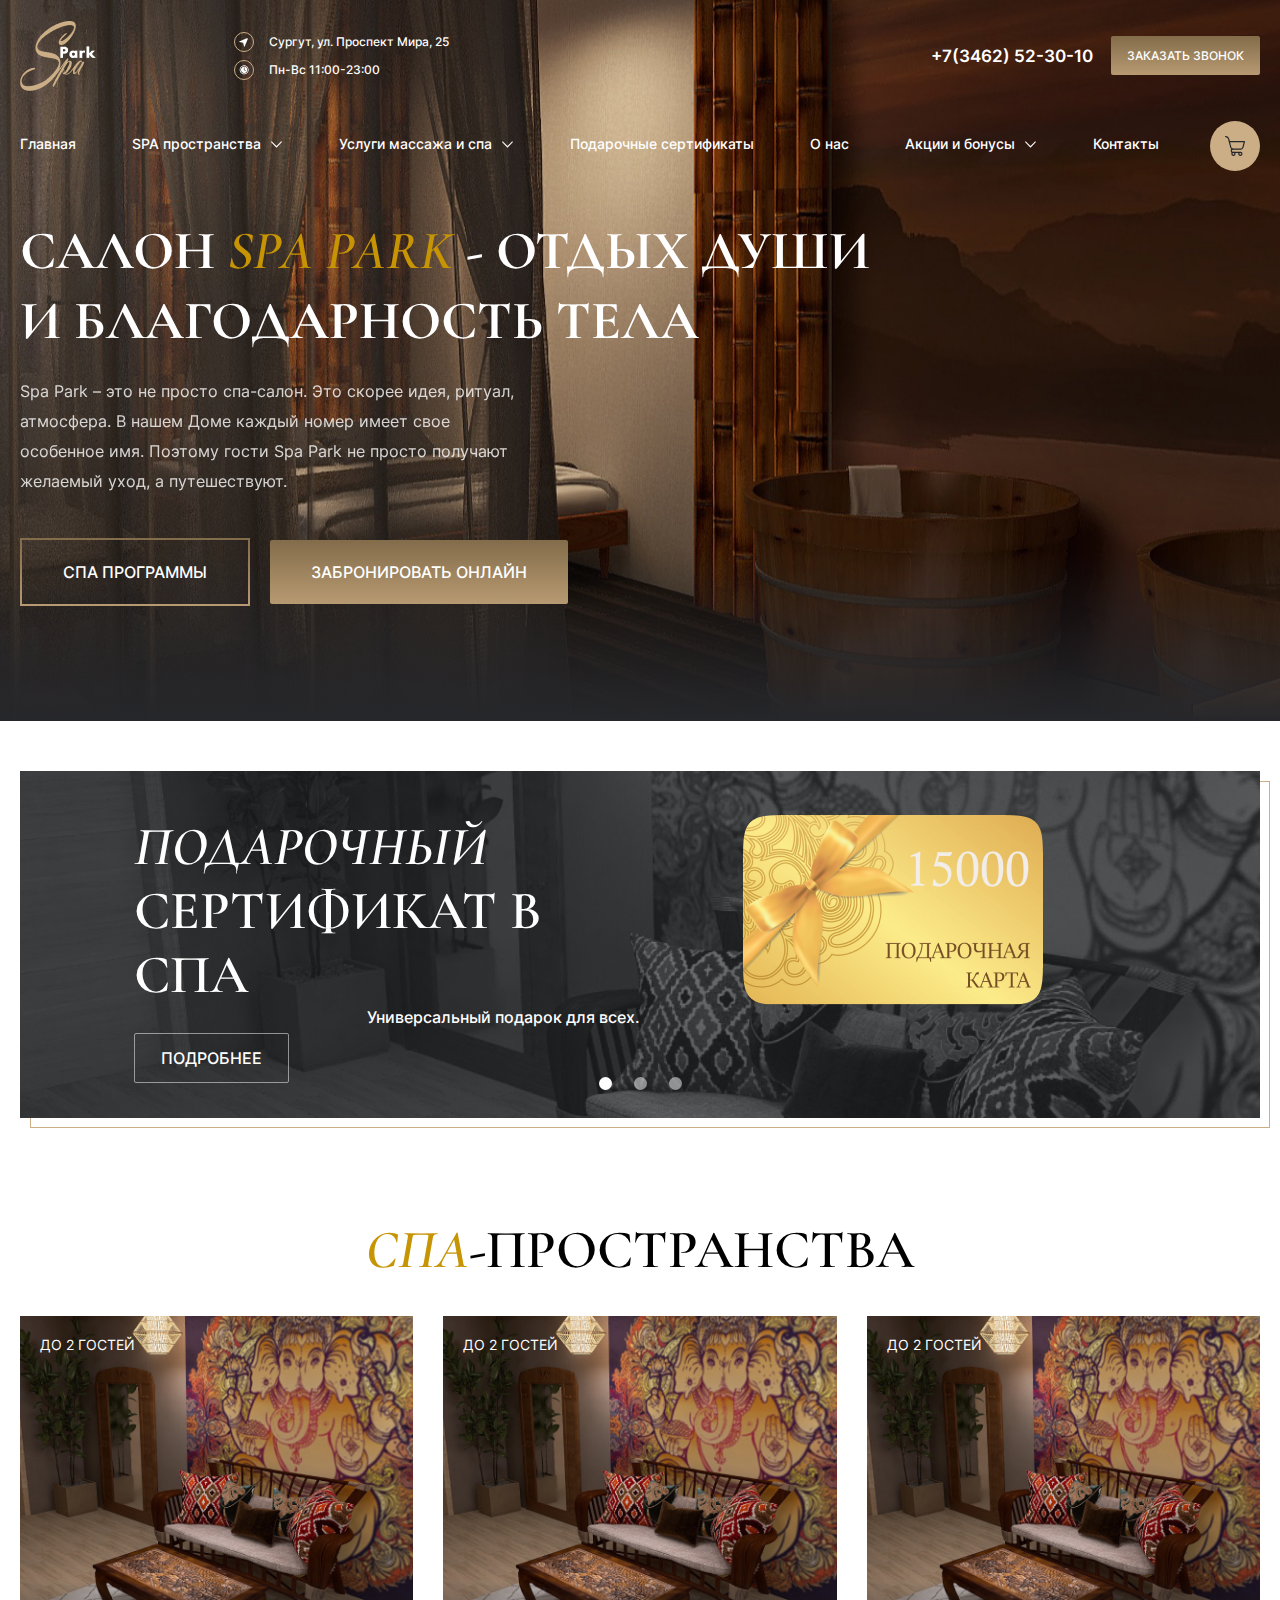
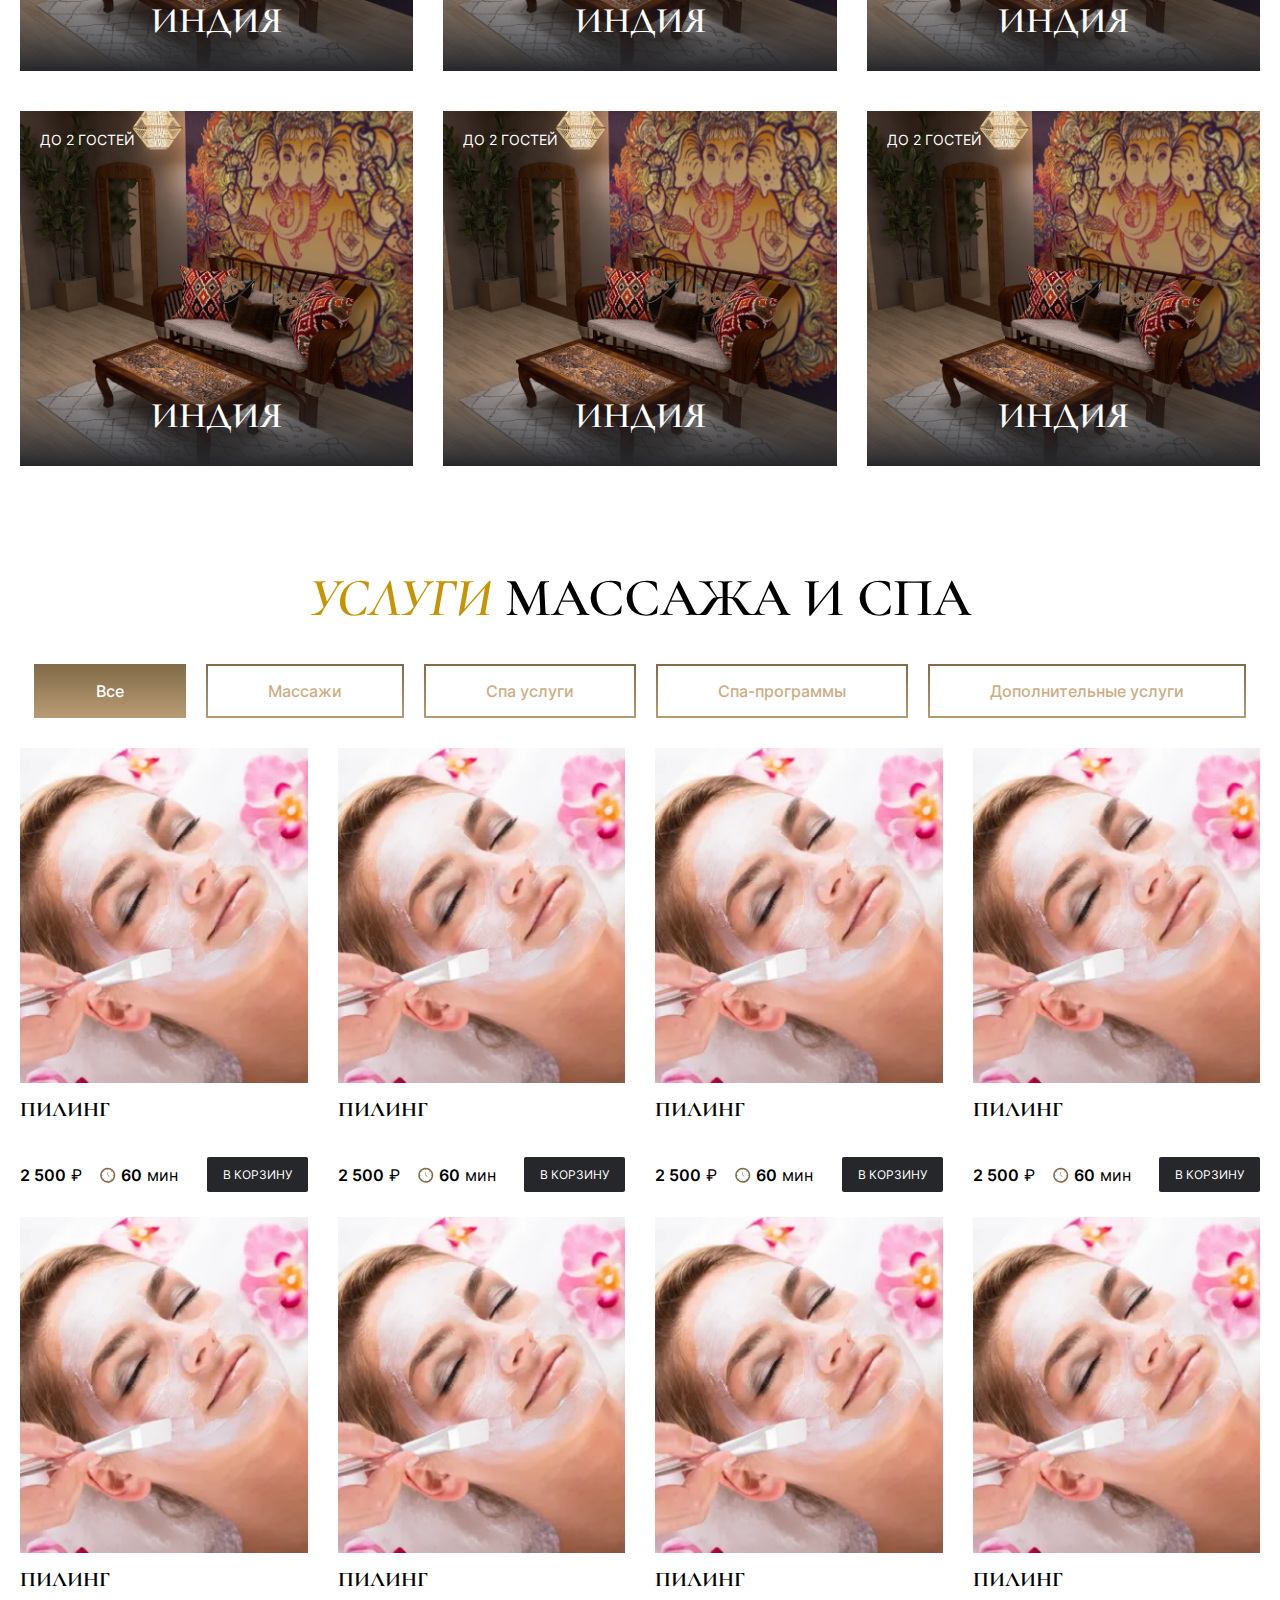
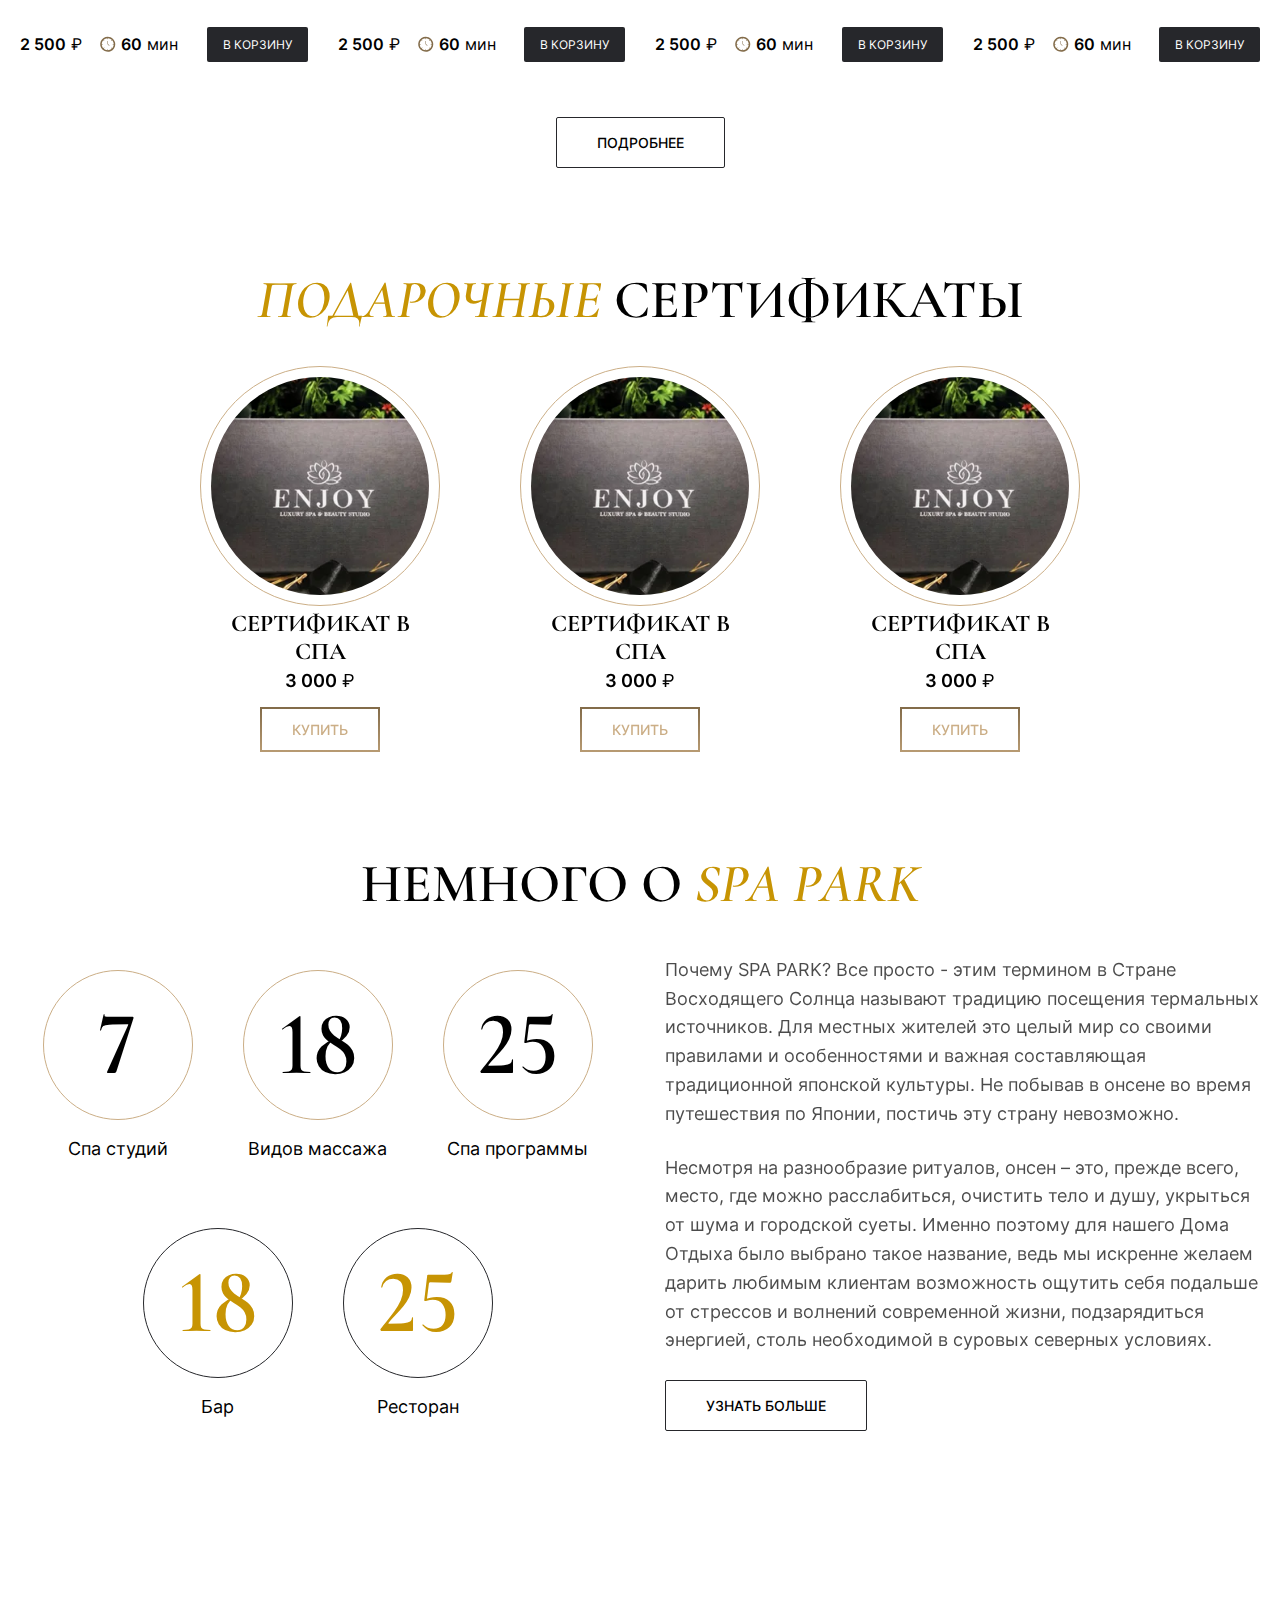
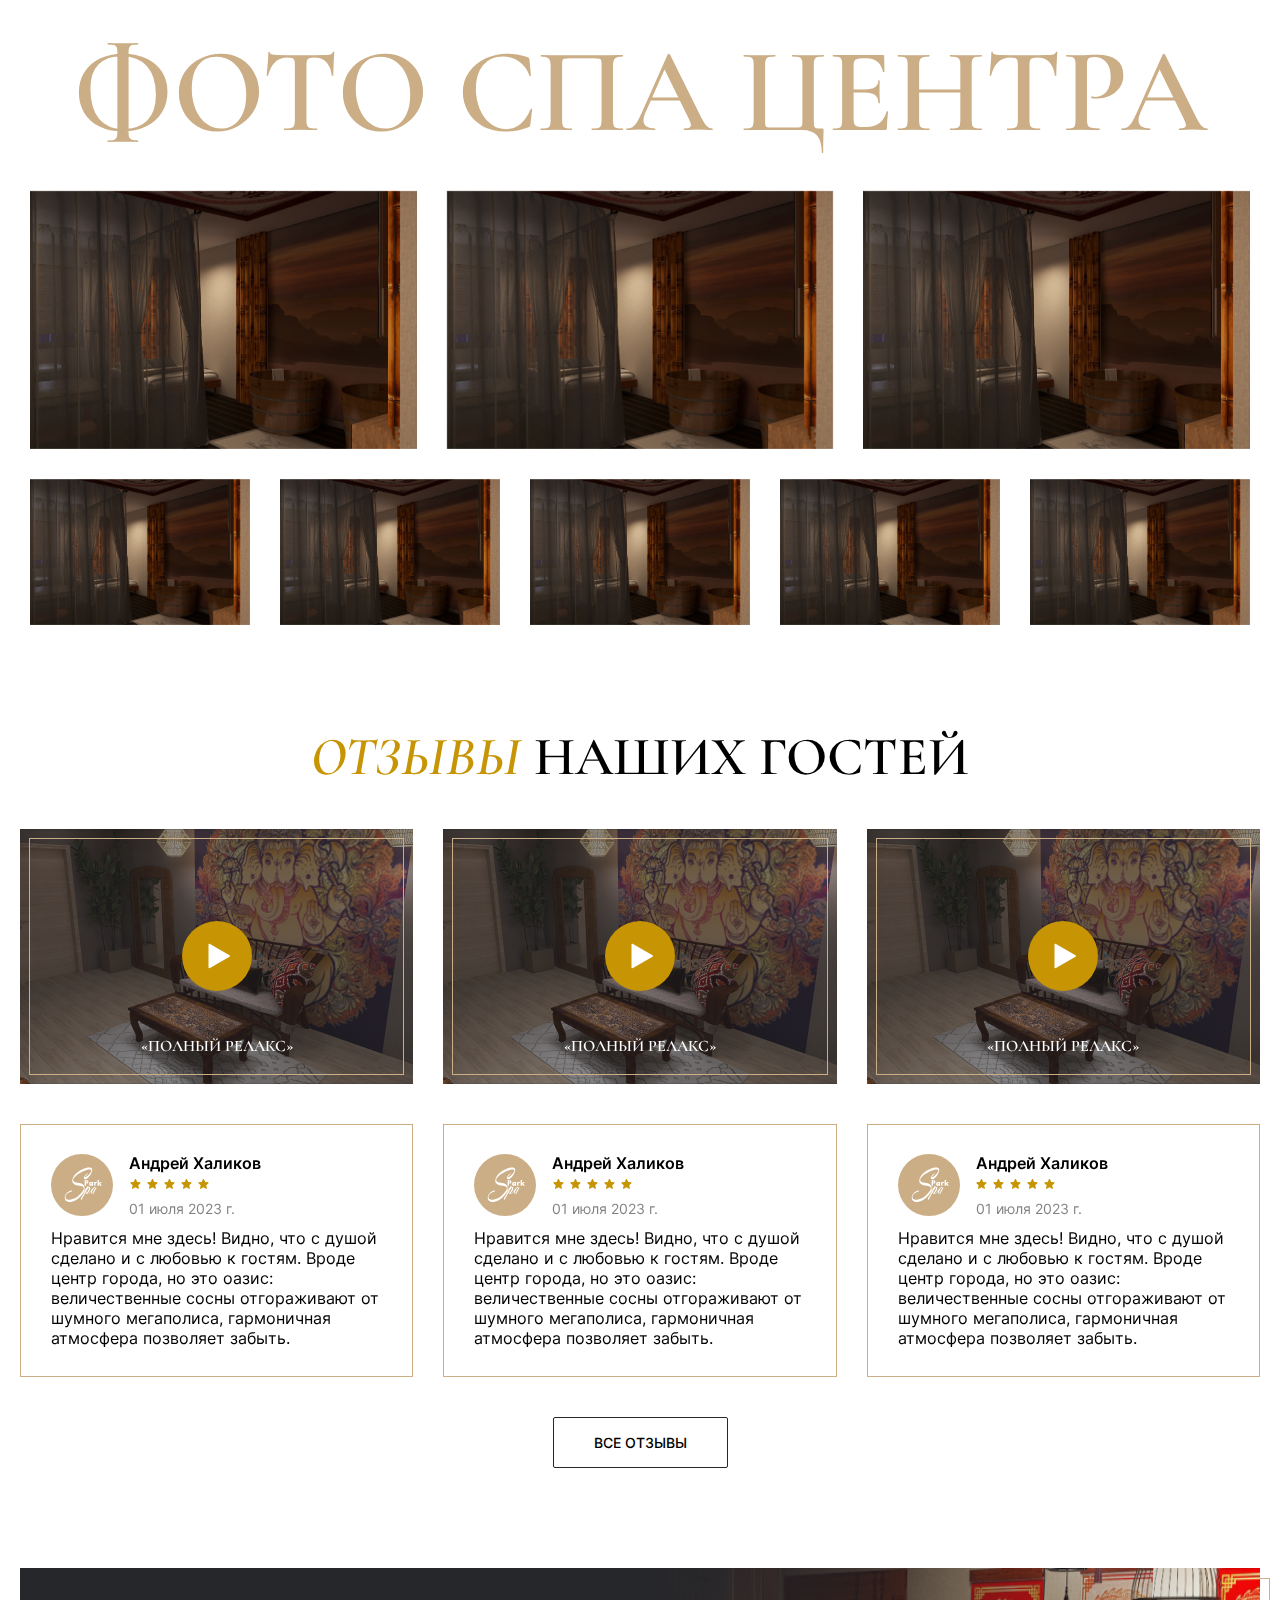
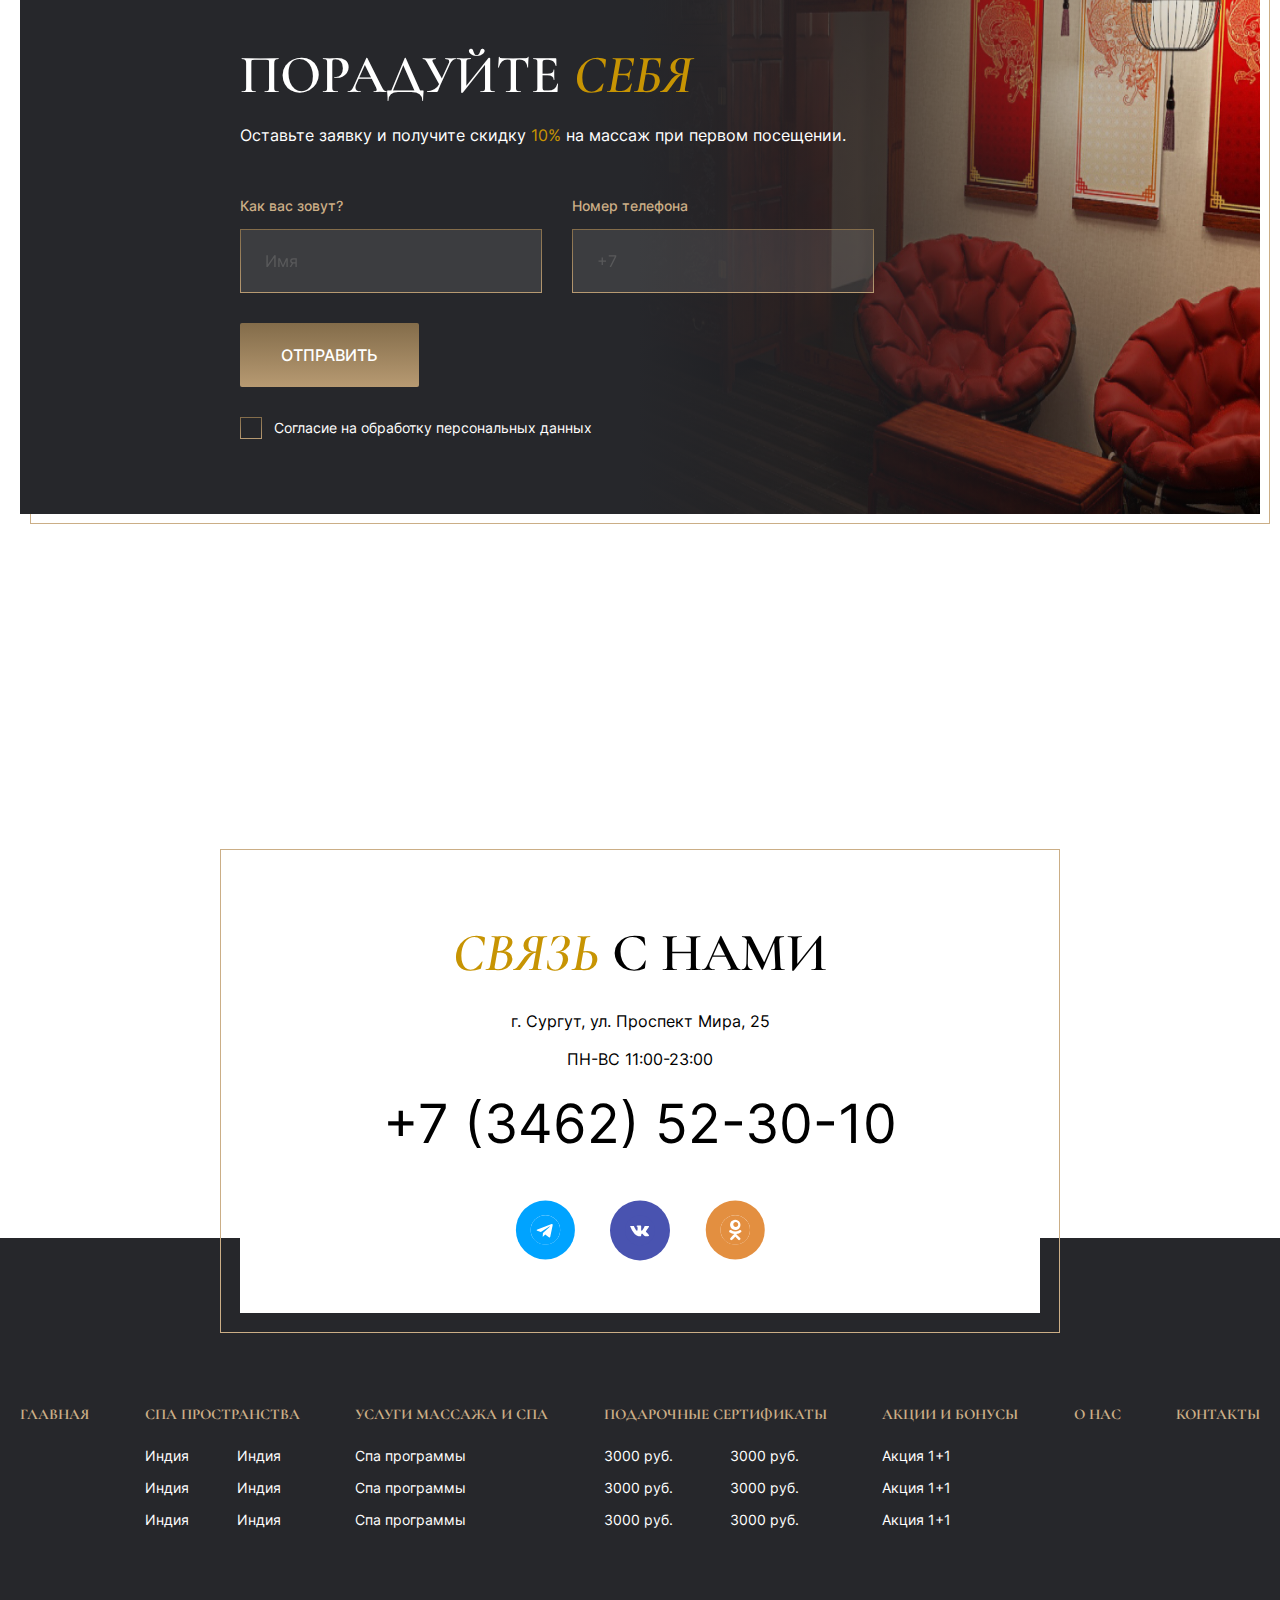
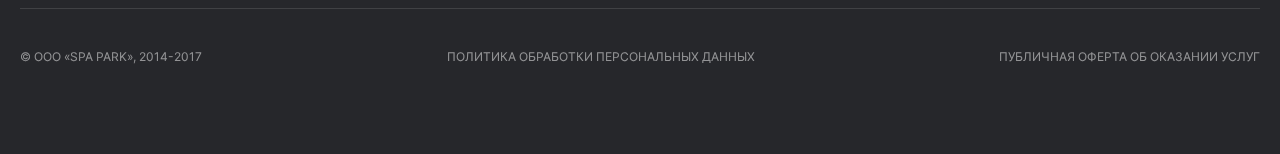
==== commit 6c4d85b6: "add sections" ====
--- a/index.html
+++ b/index.html
@@ -511,7 +511,231 @@
                 </div>
             </div>
         </section>
+
+        <section class="feedback">
+            <div class="container">
+                <h2><span class="gold italic">ОТЗЫВЫ</span> НАШИХ ГОСТЕЙ</h2>
+                <div class="feedback-video swiper">
+                    <div class="swiper-wrapper">
+                        <div class="feedback-video-item swiper-slide">
+                            <img src="img/video-bg.png" alt="">
+                            <h3 class="feedback-video-item-title">«Полный релакс»</h3>
+                            <button class="feedback-video-item-play"></button>
+                        </div>
+                        <div class="feedback-video-item swiper-slide">
+                            <img src="img/video-bg.png" alt="">
+                            <h3 class="feedback-video-item-title">«Полный релакс»</h3>
+                            <button class="feedback-video-item-play"></button>
+                        </div>
+                        <div class="feedback-video-item swiper-slide">
+                            <img src="img/video-bg.png" alt="">
+                            <h3 class="feedback-video-item-title">«Полный релакс»</h3>
+                            <button class="feedback-video-item-play"></button>
+                        </div>
+                        <div class="feedback-video-item swiper-slide">
+                            <img src="img/video-bg.png" alt="">
+                            <h3 class="feedback-video-item-title">«Полный релакс»</h3>
+                            <button class="feedback-video-item-play"></button>
+                        </div>
+                    </div>
+                    <button class="slider-button slider-button-prev"></button>
+                    <button class="slider-button slider-button-next"></button>
+                </div>
+                <div class="feedback-comments swiper">
+                    <div class="swiper-wrapper">
+                        <div class="feedback-comments-item swiper-slide">
+                            <div class="feedback-comments-item-top">
+                                <img class="feedback-comments-item-picture" src="img/logo.svg" alt="logo">
+                                <div class="feedback-comments-item-author">
+                                    <div class="feedback-comments-item-name">Андрей Халиков</div>
+                                    <div class="stars">
+                                        <div class="star"></div>
+                                        <div class="star"></div>
+                                        <div class="star"></div>
+                                        <div class="star"></div>
+                                        <div class="star"></div>
+                                    </div>
+                                    <time class="feedback-comments-item-date">01 июля 2023 г.</time>
+                                </div>
+                            </div>
+                            <p class="feedback-comments-text">
+                                Нравится мне здесь! Видно, что с душой сделано и с любовью к гостям. Вроде центр города, но это оазис: величественные сосны отгораживают от шумного мегаполиса, гармоничная атмосфера позволяет забыть.
+                            </p>
+                        </div>
+                        <div class="feedback-comments-item swiper-slide">
+                            <div class="feedback-comments-item-top">
+                                <img class="feedback-comments-item-picture"  src="img/logo.svg" alt="logo">
+                                <div class="feedback-comments-item-author">
+                                    <div class="feedback-comments-item-name">Андрей Халиков</div>
+                                    <div class="stars">
+                                        <div class="star"></div>
+                                        <div class="star"></div>
+                                        <div class="star"></div>
+                                        <div class="star"></div>
+                                        <div class="star"></div>
+                                    </div>
+                                    <time class="feedback-comments-item-date">01 июля 2023 г.</time>
+                                </div>
+                            </div>
+                            <p class="feedback-comments-text">
+                                Нравится мне здесь! Видно, что с душой сделано и с любовью к гостям. Вроде центр города, но это оазис: величественные сосны отгораживают от шумного мегаполиса, гармоничная атмосфера позволяет забыть.
+                            </p>
+                        </div>
+                        <div class="feedback-comments-item swiper-slide">
+                            <div class="feedback-comments-item-top">
+                                <img class="feedback-comments-item-picture" src="img/logo.svg" alt="logo">
+                                <div class="feedback-comments-item-author">
+                                    <div class="feedback-comments-item-name">Андрей Халиков</div>
+                                    <div class="stars">
+                                        <div class="star"></div>
+                                        <div class="star"></div>
+                                        <div class="star"></div>
+                                        <div class="star"></div>
+                                        <div class="star"></div>
+                                    </div>
+                                    <time class="feedback-comments-item-date">01 июля 2023 г.</time>
+                                </div>
+                            </div>
+                            <p class="feedback-comments-text">
+                                Нравится мне здесь! Видно, что с душой сделано и с любовью к гостям. Вроде центр города, но это оазис: величественные сосны отгораживают от шумного мегаполиса, гармоничная атмосфера позволяет забыть.
+                            </p>
+                        </div>
+                        <div class="feedback-comments-item swiper-slide">
+                            <div class="feedback-comments-item-top">
+                                <img class="feedback-comments-item-picture" src="img/logo.svg" alt="logo">
+                                <div class="feedback-comments-item-author">
+                                    <div class="feedback-comments-item-name">Андрей Халиков</div>
+                                    <div class="stars">
+                                        <div class="star"></div>
+                                        <div class="star"></div>
+                                        <div class="star"></div>
+                                        <div class="star"></div>
+                                        <div class="star"></div>
+                                    </div>
+                                    <time class="feedback-comments-item-date">01 июля 2023 г.</time>
+                                </div>
+                            </div>
+                            <p class="feedback-comments-text">
+                                Нравится мне здесь! Видно, что с душой сделано и с любовью к гостям. Вроде центр города, но это оазис: величественные сосны отгораживают от шумного мегаполиса, гармоничная атмосфера позволяет забыть.
+                            </p>
+                        </div>
+                    </div>
+                    <button class="slider-button slider-button-prev"></button>
+                    <button class="slider-button slider-button-next"></button>
+                </div>
+                <a href="#" class="button-border button-border__dark">Все отзывы</a>
+            </div>
+        </section>
+
+        <section class="form-banner">
+            <div class="container">
+                <div class="form-banner-wrapper">
+                    <h2>Порадуйте <span class="italic gold">себя</span></h2>
+                    <p class="form-banner-desc">Оставьте заявку и получите скидку <span class="gold">10%</span> на массаж при первом посещении.</p>
+                    <form class="form" action="">
+                        <div class="form-row">
+                            <div class="input-item input-item__dark">
+                                <div class="input-item-title">Как вас зовут?</div>
+                                <input type="text" class="input" placeholder="Имя">
+                            </div>
+                            <div class="input-item input-item__dark">
+                                <div class="input-item-title">Номер телефона</div>
+                                <input type="tel" class="input" placeholder="+7">
+                            </div>
+                            <button type="submit" class="button">Отправить</button>
+                        </div>
+                        <div class="form-row">
+                            <div class="input-item">
+                                <input type="checkbox" id="privacy" name="privacy-agree">
+                                <label for="privacy">Согласие на обработку персональных данных</label>
+                            </div>
+                        </div>
+                    </form>
+                </div>
+            </div>
+        </section>
+
+        <section class="contacts">
+            <iframe src="https://yandex.ru/map-widget/v1/?um=constructor%3Ad8b50bd96e11e6da2607e1e51554aff0bb391da37633c0e4637747d50491d2cf&amp;source=constructor" width="100%" height="605" frameborder="0"></iframe>
+            <div class="contacts-wrapper">
+                <h2><span class="gold italic">Связь</span> с нами</h2>
+                <p class="contacts-text">г. Сургут, ул. Проспект Мира, 25</p>
+                <p class="contacts-text">ПН-ВС 11:00-23:00</p>
+                <a href="tel:+7 (3462) 52-30-10" class="contacts-phone">+7 (3462) 52-30-10</a>
+                <div class="social-links">
+                    <a href="#" class="social-link">
+                        <img src="img/icons/tg-color.svg" alt="">
+                    </a>
+                    <a href="#" class="social-link">
+                        <img src="img/icons/vk-color.svg" alt="">
+                    </a>
+                    <a href="#" class="social-link">
+                        <img src="img/icons/ok-color.svg" alt="">
+                    </a>
+                </div>
+            </div>
+        </section>
     </main>
+
+    <footer class="footer">
+        <div class="container">
+            <nav class="footer-nav">
+                <div class="footer-nav-col">
+                    <a href="#" class="footer-link-title">Главная</a>
+                </div>
+                <div class="footer-nav-col">
+                    <a href="#" class="footer-link-title">СПА пространства</a>
+                    <div class="footer-nav-list">
+                        <a href="#" class="footer-link">Индия</a>
+                        <a href="#" class="footer-link">Индия</a>
+                        <a href="#" class="footer-link">Индия</a>
+                        <a href="#" class="footer-link">Индия</a>
+                        <a href="#" class="footer-link">Индия</a>
+                        <a href="#" class="footer-link">Индия</a>
+                    </div>
+                </div>
+                <div class="footer-nav-col">
+                    <a href="#" class="footer-link-title">Услуги массажа и спа</a>
+                    <div class="footer-nav-list">
+                        <a href="#" class="footer-link">Спа программы</a>
+                        <a href="#" class="footer-link">Спа программы</a>
+                        <a href="#" class="footer-link">Спа программы</a>
+                    </div>
+                </div>
+                <div class="footer-nav-col">
+                    <a href="#" class="footer-link-title">подарочные сертификаты</a>
+                    <div class="footer-nav-list">
+                        <a href="#" class="footer-link">3000 руб.</a>
+                        <a href="#" class="footer-link">3000 руб.</a>
+                        <a href="#" class="footer-link">3000 руб.</a>
+                        <a href="#" class="footer-link">3000 руб.</a>
+                        <a href="#" class="footer-link">3000 руб.</a>
+                        <a href="#" class="footer-link">3000 руб.</a>
+                    </div>
+                </div>
+                <div class="footer-nav-col">
+                    <a href="#" class="footer-link-title">Акции и бонусы</a>
+                    <div class="footer-nav-list">
+                        <a href="#" class="footer-link">Акция 1+1</a>
+                        <a href="#" class="footer-link">Акция 1+1</a>
+                        <a href="#" class="footer-link">Акция 1+1</a>
+                    </div>
+                </div>
+                <div class="footer-nav-col">
+                    <a href="#" class="footer-link-title">О НАС</a>
+                </div>
+                <div class="footer-nav-col">
+                    <a href="#" class="footer-link-title">Контакты</a>
+                </div>
+            </nav>
+
+            <div class="footer-bottom">
+                <div class="footer-copyright">© ООО «SPA PARK», 2014-2017</div>
+                <a href="#" class="footer-bottom-link">политика обработки персональных данных</a>
+                <a href="#" class="footer-bottom-link">Публичная оферта об оказании услуг</a>
+            </div>
+        </div>
+    </footer>
 
     <script src="https://cdn.jsdelivr.net/npm/swiper@10/swiper-bundle.min.js"></script>
     <script src="js/app.js"></script>
--- a/css/style.min.css
+++ b/css/style.min.css
@@ -1 +1 @@
-*,*::before,*::after{padding:0;margin:0;-webkit-box-sizing:border-box;box-sizing:border-box;scroll-behavior:smooth}img{display:block;max-width:100%}button,input{font-family:inherit}button{font-size:inherit;border:none;cursor:pointer}a{color:inherit;text-decoration:none}li{list-style:none}@font-face{font-family:Inter;src:url("../fonts/Inter-Regular.ttf");font-style:normal;font-weight:400;font-display:swap}@font-face{font-family:Inter;src:url("../fonts/Inter-Medium.ttf");font-style:normal;font-weight:500;font-display:swap}@font-face{font-family:Inter;src:url("../fonts/Inter-SemiBold.ttf");font-style:normal;font-weight:600;font-display:swap}@font-face{font-family:CormorantInfant;src:url("../fonts/CormorantInfant-Medium.ttf");font-style:normal;font-weight:500;font-display:swap}@font-face{font-family:CormorantInfant;src:url("../fonts/CormorantInfant-MediumItalic.ttf");font-style:italic;font-weight:500;font-display:swap}@font-face{font-family:CormorantInfant;src:url("../fonts/CormorantInfant-SemiBold.ttf");font-style:normal;font-weight:500;font-display:swap}@font-face{font-family:CormorantInfant;src:url("../fonts/CormorantInfant-SemiBoldItalic.ttf");font-style:italic;font-weight:500;font-display:swap}@font-face{font-family:CormorantInfant;src:url("../fonts/CormorantInfant-Bold.ttf");font-style:normal;font-weight:700;font-display:swap}:root{--color-text: #26272B;--color-gold: #C79403;--color-white: #FFFFFF;--color-border: #CBAE86;--color-darkgold: #836C4A;--gradient-button: linear-gradient(180deg, #836C4A 0%, #B79A72 100%);--radius-button: 2px}body,html{overflow-x:hidden}body{font-size:16px;font-family:Inter,sans-serif;font-weight:400}.container{max-width:1340px;padding:0px 20px;margin:0px auto}@media(max-width: 1249px){.container{max-width:100%}}@media(max-width: 767px){.container{padding:0px 15px}}h1{font-family:CormorantInfant,serif;font-weight:600;font-style:normal;font-size:54px;line-height:1.3}@media(max-width: 767px){h1{font-size:40px;line-height:1.35;word-break:break-word}}h2{font-family:CormorantInfant,serif;font-weight:500;font-style:normal;font-size:54px;line-height:1.18;text-align:center}@media(max-width: 767px){h2{font-size:36px}}h3{font-family:CormorantInfant,serif;font-weight:500;font-style:normal;font-size:36px;line-height:1.7}@media(max-width: 767px){h3{font-size:30px}}h1,h2,h3,h4{text-transform:uppercase}h1 span.italic,h2 span.italic,h3 span.italic,h4 span.italic{font-style:italic}h1 span.gold,h2 span.gold,h3 span.gold,h4 span.gold{color:var(--color-border)}h1 span.bold,h2 span.bold,h3 span.bold,h4 span.bold{font-weight:700}.button,.button-border,.button-card{display:block;width:-webkit-max-content;width:-moz-max-content;width:max-content;padding:22px 41px;border-radius:var(--radius-button);text-transform:uppercase;font-weight:500;text-align:center}.button{color:#fff;background:var(--gradient-button)}.button:hover{background:-webkit-gradient(linear, left bottom, left top, from(#836C4A), to(#B79A72));background:linear-gradient(0deg, #836C4A 0%, #B79A72 100%)}.button-border{background:rgba(0,0,0,0);-o-border-image:var(--gradient-button);border-image:var(--gradient-button);border-width:2px;border-style:solid;border-image-slice:1}.button-border__white{padding:14px 26px;-o-border-image:none;border-image:none;border:1px solid rgba(255,255,255,.5)}@media(max-width: 767px){.button-border__white{font-size:14px}}.button-border__dark{font-size:14px;padding:16px 40px;-o-border-image:none;border-image:none;border:1px solid var(--color-text)}.button-border:hover{color:#fff;background:-webkit-gradient(linear, left top, left bottom, from(#836C4A), to(#B79A72));background:linear-gradient(180deg, #836C4A 0%, #B79A72 100%)}.button-card{color:#fff;font-size:16px;font-family:CormorantInfant,serif;font-weight:600;font-style:normal;-o-border-image:var(--gradient-button);border-image:var(--gradient-button);border-width:2px;border-style:solid;border-image-slice:1;background:rgba(38,39,43,.6);-webkit-transition:opacity .3s linear,-webkit-transform .5s linear;transition:opacity .3s linear,-webkit-transform .5s linear;transition:opacity .3s linear,transform .5s linear;transition:opacity .3s linear,transform .5s linear,-webkit-transform .5s linear}@media(max-width: 767px){.button-card{font-size:14px;padding:17px 20px}}.button-dark{font-size:12px;color:#fff;text-transform:uppercase;border-radius:var(--radius-button);background:var(--color-text);padding:10px 16px}.cart{display:inline-block;width:50px;height:50px;border-radius:50%;background:var(--color-border) url("../img/icons/shopping-cart.svg") no-repeat center;background-size:20px 20px}.header{color:#fff;position:relative;position:absolute;top:0;right:0;left:0}@media(max-width: 767px){.header-desktop{display:none}}.header-desktop::before{content:"";position:absolute;top:0;bottom:0;left:0;right:0;z-index:-1;background:var(--color-text)}.header-desktop .header-nav{display:-webkit-box;display:-ms-flexbox;display:flex;-webkit-box-align:center;-ms-flex-align:center;align-items:center;-webkit-box-pack:justify;-ms-flex-pack:justify;justify-content:space-between;gap:50px;padding:10px 0px}.header-desktop .header-nav .cart{-webkit-box-flex:0;-ms-flex:0 0 50px;flex:0 0 50px}.header-desktop .header-nav .menu-list{display:-webkit-box;display:-ms-flexbox;display:flex;-webkit-box-align:center;-ms-flex-align:center;align-items:center;-webkit-box-pack:justify;-ms-flex-pack:justify;justify-content:space-between;gap:56px}@media(max-width: 1249px){.header-desktop .header-nav .menu-list{-webkit-box-pack:start;-ms-flex-pack:start;justify-content:start;gap:10px 20px;-ms-flex-wrap:wrap;flex-wrap:wrap}}.header-desktop .header-nav .menu-item__haschildren{position:relative}.header-desktop .header-nav .menu-item__haschildren .menu-link{display:-webkit-box;display:-ms-flexbox;display:flex;-webkit-box-align:end;-ms-flex-align:end;align-items:end;-webkit-box-pack:start;-ms-flex-pack:start;justify-content:start;gap:10px}@media(max-width: 1249px){.header-desktop .header-nav .menu-item__haschildren .menu-link{gap:5px}}.header-desktop .header-nav .menu-item__haschildren .menu-link::after{content:"";width:12px;height:8px;display:inline-block;background:url("../img/icons/menu-arrow.svg") no-repeat center bottom;background-size:contain;position:relative;top:-3px}@media(max-width: 1249px){.header-desktop .header-nav .menu-item__haschildren .menu-link::after{width:10px;height:5px}}.header-desktop .header-nav .menu-item__haschildren:hover .menu-link{color:var(--color-border)}.header-desktop .header-nav .menu-item__haschildren:hover .menu-link::after{-webkit-transform:rotate(180deg);transform:rotate(180deg)}.header-desktop .header-nav .menu-item__haschildren:hover .menu-children{opacity:1;visibility:visible;-webkit-transform:translate(0, 0);transform:translate(0, 0)}.header-desktop .header-nav .menu-item__haschildren .menu-children{position:absolute;display:-webkit-box;display:-ms-flexbox;display:flex;-webkit-box-orient:vertical;-webkit-box-direction:normal;-ms-flex-direction:column;flex-direction:column;-webkit-box-align:start;-ms-flex-align:start;align-items:start;-webkit-box-pack:start;-ms-flex-pack:start;justify-content:start;gap:15px;padding:16px 20px;background:#fff;min-width:100%;outline:1px solid var(--color-border);outline-offset:-5px;opacity:0;visibility:hidden;-webkit-transform:translate(0, -10px);transform:translate(0, -10px);-webkit-transition:opacity .5s linear,-webkit-transform .3s linear;transition:opacity .5s linear,-webkit-transform .3s linear;transition:opacity .5s linear,transform .3s linear;transition:opacity .5s linear,transform .3s linear,-webkit-transform .3s linear;z-index:3}.header-desktop .header-nav .menu-item__haschildren .menu-children-link{font-size:14px;white-space:nowrap;text-transform:uppercase;color:var(--color-text)}.header-desktop .header-nav .menu-link{display:-webkit-box;display:-ms-flexbox;display:flex;font-size:14px;font-weight:500;padding:0px 0px 6px}@media(max-width: 1249px){.header-desktop .header-nav .menu-link{font-size:12px}}.header-mobile{display:none}@media(max-width: 767px){.header-mobile{display:block;background:var(--color-text);z-index:3;max-height:62px;-webkit-transition:max-height .3s linear;transition:max-height .3s linear}.header-mobile .container{max-height:62px}.header-mobile.open{min-height:100vh;max-height:100vh;position:fixed;top:0;left:0;right:0;overflow-y:scroll}.header-mobile.open .container{max-height:100%}.header-mobile.open .header-burger-menu{pointer-events:all;visibility:visible;opacity:1;-webkit-transform:translate(0, 0);transform:translate(0, 0)}.header-mobile.open .header-burger-button{background:var(--color-border)}.header-mobile.open .header-burger-button span:nth-child(2){display:none}.header-mobile.open .header-burger-button span:first-child{-webkit-transform:translate(-50%, -50%) rotate(45deg);transform:translate(-50%, -50%) rotate(45deg)}.header-mobile.open .header-burger-button span:last-child{-webkit-transform:translate(-50%, -50%) rotate(-45deg);transform:translate(-50%, -50%) rotate(-45deg)}.header-mobile .header-burger-button{width:40px;height:40px;border-radius:50%;background:#fff;position:relative}.header-mobile .header-burger-button span{width:18px;height:1px;background:var(--color-text);position:absolute;top:50%;left:50%;pointer-events:none;-webkit-transition:-webkit-transform .3s linear;transition:-webkit-transform .3s linear;transition:transform .3s linear;transition:transform .3s linear, -webkit-transform .3s linear}.header-mobile .header-burger-button span:first-child{-webkit-transform:translate(-50%, calc(-50% - 6px));transform:translate(-50%, calc(-50% - 6px))}.header-mobile .header-burger-button span:nth-child(2){width:12px;-webkit-transform:translate(calc(-50% - 3px), -50%);transform:translate(calc(-50% - 3px), -50%)}.header-mobile .header-burger-button span:last-child{-webkit-transform:translate(-50%, calc(-50% + 6px));transform:translate(-50%, calc(-50% + 6px))}.header-mobile .header-burger-menu{padding:0px 0px 85px;opacity:0;visibility:hidden;pointer-events:none;-webkit-transform:translate(0, -50px);transform:translate(0, -50px);-webkit-transition:opacity .5s linear,max-height 0s linear,-webkit-transform .3s linear;transition:opacity .5s linear,max-height 0s linear,-webkit-transform .3s linear;transition:opacity .5s linear,transform .3s linear,max-height 0s linear;transition:opacity .5s linear,transform .3s linear,max-height 0s linear,-webkit-transform .3s linear}.header-mobile .header-burger-menu .menu{padding:40px 0px 30px;border-bottom:1px solid rgba(255,255,255,.15)}.header-mobile .header-burger-menu .menu-list{display:-webkit-box;display:-ms-flexbox;display:flex;-webkit-box-orient:vertical;-webkit-box-direction:normal;-ms-flex-direction:column;flex-direction:column;-webkit-box-align:start;-ms-flex-align:start;align-items:start;-webkit-box-pack:start;-ms-flex-pack:start;justify-content:start;gap:35px}.header-mobile .header-burger-menu .menu-item{width:100%}.header-mobile .header-burger-menu .menu-item__haschildren{max-height:20px}.header-mobile .header-burger-menu .menu-item__haschildren .menu-link{display:-webkit-box;display:-ms-flexbox;display:flex;-webkit-box-align:center;-ms-flex-align:center;align-items:center;-webkit-box-pack:justify;-ms-flex-pack:justify;justify-content:space-between}.header-mobile .header-burger-menu .menu-item__haschildren .menu-link::after{content:"";display:inline-block;width:12px;height:7px;background:url("../img/icons/menu-arrow.svg") no-repeat center;background-size:contain;-webkit-transition:-webkit-transform .3s linear;transition:-webkit-transform .3s linear;transition:transform .3s linear;transition:transform .3s linear, -webkit-transform .3s linear}.header-mobile .header-burger-menu .menu-item__haschildren.open{max-height:100%}.header-mobile .header-burger-menu .menu-item__haschildren.open .menu-link{color:var(--color-border)}.header-mobile .header-burger-menu .menu-item__haschildren.open .menu-link::after{-webkit-transform:rotate(180deg);transform:rotate(180deg)}.header-mobile .header-burger-menu .menu-item__haschildren.open .menu-children{opacity:1;visibility:visible;-webkit-transform:translate(0, 0);transform:translate(0, 0)}.header-mobile .header-burger-menu .menu-children{margin:10px 0px 0px;padding:16px 20px;width:100%;background:#fff;display:-webkit-box;display:-ms-flexbox;display:flex;-webkit-box-orient:vertical;-webkit-box-direction:normal;-ms-flex-direction:column;flex-direction:column;-webkit-box-align:start;-ms-flex-align:start;align-items:start;-webkit-box-pack:start;-ms-flex-pack:start;justify-content:start;gap:15px;outline:1px solid var(--color-border);outline-offset:-5px;opacity:0;visibility:hidden;-webkit-transform:translate(0, -10px);transform:translate(0, -10px);-webkit-transition:opacity .5s linear,-webkit-transform .3s linear;transition:opacity .5s linear,-webkit-transform .3s linear;transition:opacity .5s linear,transform .3s linear;transition:opacity .5s linear,transform .3s linear,-webkit-transform .3s linear}.header-mobile .header-burger-menu .menu-children-link{font-size:14px;text-transform:uppercase;color:var(--color-text)}.header-mobile .header-burger-menu .phone{display:block;color:#fff;font-size:34px;font-weight:400;padding:20px 0px 12px}.header-mobile .header-burger-menu .button{width:100%}.header-mobile .header-top{padding:10px 0px;display:grid;grid-template-columns:100px auto 100px}.header-mobile .header-top a.logo{margin:0px auto;max-width:45px}.header-mobile .header-top-contacts{display:-webkit-box;display:-ms-flexbox;display:flex;-webkit-box-align:center;-ms-flex-align:center;align-items:center;-webkit-box-pack:end;-ms-flex-pack:end;justify-content:end;gap:10px}.header-mobile .header-top .phone{-webkit-box-flex:0;-ms-flex:0 0 40px;flex:0 0 40px;font-size:0;width:40px;height:40px;border-radius:50%;background:#fff url("../img/icons/phone-call.svg") no-repeat center;background-size:18px 18px}.header-mobile .header-top .cart{-webkit-box-flex:0;-ms-flex:0 0 40px;flex:0 0 40px;width:40px;height:40px}}.header .container{position:relative;z-index:3}.header-top{display:-webkit-box;display:-ms-flexbox;display:flex;-webkit-box-align:center;-ms-flex-align:center;align-items:center;-webkit-box-pack:justify;-ms-flex-pack:justify;justify-content:space-between;padding:20px 0px;gap:18px}.header-adress{display:-webkit-box;display:-ms-flexbox;display:flex;-webkit-box-orient:vertical;-webkit-box-direction:normal;-ms-flex-direction:column;flex-direction:column;-webkit-box-align:start;-ms-flex-align:start;align-items:start;-webkit-box-pack:start;-ms-flex-pack:start;justify-content:start;gap:8px;margin-left:120px}@media(max-width: 1249px){.header-adress{margin-left:20px}}@media(max-width: 767px){.header-adress{margin:0;padding:35px 0px 30px}}.header-adress-item{display:-webkit-box;display:-ms-flexbox;display:flex;-webkit-box-align:center;-ms-flex-align:center;align-items:center;-webkit-box-pack:start;-ms-flex-pack:start;justify-content:start;gap:15px;font-size:12px;font-weight:500;white-space:nowrap}@media(max-width: 767px){.header-adress-item{font-size:16px;gap:10px}}.header-adress-item img{border:1px solid var(--color-border);padding:4px;border-radius:50%;width:20px;height:20px;-o-object-fit:contain;object-fit:contain;-o-object-position:center;object-position:center}.header .button{font-size:12px;padding:12px 16px}.header .phone{font-size:17px;font-weight:600;margin-left:auto;white-space:nowrap}@media(max-width: 1249px){.header .phone{font-size:14px}}main.homepage .hero{background-image:url("../img/homepage-header-bg.png")}@media(max-width: 767px){main.homepage .hero-buttons{-webkit-box-orient:vertical;-webkit-box-direction:normal;-ms-flex-direction:column;flex-direction:column}main.homepage .hero-buttons .button,main.homepage .hero-buttons .button-border{width:100%}}.hero{color:#fff;padding-top:216px;padding-bottom:115px;position:relative;background-repeat:no-repeat;background-position:center;background-size:cover}@media(max-width: 767px){.hero{padding:114px 0px 60px}}.hero-title{max-width:min(885px,100%)}.hero-title .gold{color:var(--color-gold)}.hero-subtitle{opacity:.8;max-width:min(516px,100%);line-height:1.875}@media(max-width: 767px){.hero-subtitle{font-size:14px}}.hero .container{position:relative;z-index:2}.hero::before,.hero::after{content:"";position:absolute;left:0;right:0;height:170px}@media(max-width: 767px){.hero::before,.hero::after{height:260px}}.hero::before{top:0;background:-webkit-gradient(linear, left top, left bottom, from(rgba(38, 39, 43, 0)), color-stop(99.99%, rgba(0, 0, 0, 0.01)), color-stop(100%, rgba(38, 39, 43, 0)), to(#26272B));background:linear-gradient(180deg, rgba(38, 39, 43, 0) 0%, rgba(0, 0, 0, 0.01) 99.99%, rgba(38, 39, 43, 0) 100%, #26272B 100%);opacity:.7}.hero::after{bottom:0;background:-webkit-gradient(linear, left top, left bottom, from(rgba(38, 39, 43, 0)), to(#26272B));background:linear-gradient(180deg, rgba(38, 39, 43, 0) 0%, #26272B 100%)}.hero-subtitle{margin:20px 0px 42px}@media(max-width: 767px){.hero-subtitle{margin:14px 0px 44px}}.hero-buttons{display:-webkit-box;display:-ms-flexbox;display:flex;-webkit-box-align:center;-ms-flex-align:center;align-items:center;-webkit-box-pack:start;-ms-flex-pack:start;justify-content:start;gap:20px}.homepage .surtificate{padding:50px 0px}@media(max-width: 767px){.homepage .surtificate{padding:30px 0px 40px}}.homepage .surtificate-slider{position:relative;overflow:visible}.homepage .surtificate-slider::before{content:"";position:absolute;top:10px;left:10px;right:-10px;bottom:-10px;border:1px solid var(--color-border);z-index:-1}.homepage .surtificate-slide{color:#fff;padding:44px 114px 35px;background:var(--color-text) url("../img/gift-bg.png") no-repeat center;background-size:cover;display:grid;grid-template-columns:repeat(2, 1fr);grid-gap:0px;opacity:0;-webkit-transition:opacity .5s linear;transition:opacity .5s linear}.homepage .surtificate-slide h2{text-align:left}@media(max-width: 1249px){.homepage .surtificate-slide{padding:44px 50px 35px}}@media(max-width: 767px){.homepage .surtificate-slide{padding:44px 30px 72px;grid-template-columns:1fr;grid-gap:28px}.homepage .surtificate-slide-title{font-size:36px}}.homepage .surtificate-slide-img{margin:0px auto}.homepage .surtificate-slide-subtitle{margin:0px 0px 6px auto;font-weight:500;text-align:right}@media(max-width: 767px){.homepage .surtificate-slide-subtitle{text-align:left;margin:9px 0px 21px}}.homepage .surtificate-slide.swiper-slide-active{opacity:1}.homepage .surtificate-pagination{position:absolute;bottom:28px;z-index:2;left:50%;-webkit-transform:translate(-50%, 0);transform:translate(-50%, 0);display:-webkit-box;display:-ms-flexbox;display:flex;-webkit-box-align:center;-ms-flex-align:center;align-items:center;-webkit-box-pack:center;-ms-flex-pack:center;justify-content:center;gap:22px}.homepage .surtificate-pagination .swiper-pagination-bullet{width:13px;height:13px;background:#fff;opacity:.5;border-radius:50%;margin:0}.homepage .surtificate-pagination .swiper-pagination-bullet-active{opacity:1}.places-wrapper{padding:35px 0px 0px;display:grid;grid-template-columns:repeat(3, 1fr);grid-gap:40px 30px}@media(max-width: 1249px){.places-wrapper{grid-template-columns:repeat(2, 1fr)}}@media(max-width: 767px){.places-wrapper{grid-template-columns:1fr;grid-gap:20px;padding:26px 0px 0px}}.places-item{padding:20px;display:-webkit-box;display:-ms-flexbox;display:flex;-webkit-box-orient:vertical;-webkit-box-direction:normal;-ms-flex-direction:column;flex-direction:column;-webkit-box-align:center;-ms-flex-align:center;align-items:center;-webkit-box-pack:end;-ms-flex-pack:end;justify-content:end;color:#fff;aspect-ratio:41/37;position:relative}.places-item-img{position:absolute;top:0;left:0;height:100%;width:100%;-o-object-fit:cover;object-fit:cover;-o-object-position:center;object-position:center}.places-item-guest,.places-item-title,.places-item .button-card{z-index:3}.places-item-guest{position:absolute;top:20px;left:20px;font-size:14px;text-transform:uppercase}.places-item .button-card{position:absolute;top:50%;left:50%;opacity:0;visibility:hidden;-webkit-transform:translate(-50%, calc(-50% + 50px));transform:translate(-50%, calc(-50% + 50px))}.places-item-title{position:relative}.places-item::before{content:"";position:absolute;bottom:0;left:0;right:0;height:90px;background:-webkit-gradient(linear, left top, left bottom, from(rgba(38, 39, 43, 0)), to(#26272B));background:linear-gradient(180deg, rgba(38, 39, 43, 0) 0%, #26272B 100%);z-index:2}.places-item::after{content:"";position:absolute;top:50%;left:50%;width:calc(100% + 30px);height:calc(100% + 30px);-webkit-transform:translate(-50%, -50%) scale(0.8);transform:translate(-50%, -50%) scale(0.8);border:1px solid var(--color-border);z-index:-1;-webkit-transition:-webkit-transform .5s linear;transition:-webkit-transform .5s linear;transition:transform .5s linear;transition:transform .5s linear, -webkit-transform .5s linear}@media(max-width: 767px){.places-item::after{width:calc(100% + 20px);height:calc(100% + 20px)}}.places-item:hover .button-card{opacity:1;visibility:visible;-webkit-transform:translate(-50%, -50%);transform:translate(-50%, -50%)}.places-item:hover::after{-webkit-transform:translate(-50%, -50%) scale(1);transform:translate(-50%, -50%) scale(1)}.homepage .places{padding:50px 0px}@media(max-width: 767px){.homepage .places{padding:40px 0px}}.homepage .services{padding:50px 0px}@media(max-width: 767px){.homepage .services{padding:40px 0px}}.services-list{display:-webkit-box;display:-ms-flexbox;display:flex;-webkit-box-align:center;-ms-flex-align:center;align-items:center;-webkit-box-pack:center;-ms-flex-pack:center;justify-content:center;-ms-flex-wrap:wrap;flex-wrap:wrap;gap:10px 20px}.services-list-item.active .services-button{color:#fff;background:var(--gradient-button);position:relative}@media(max-width: 767px){.services-list{-webkit-box-orient:vertical;-webkit-box-direction:normal;-ms-flex-direction:column;flex-direction:column;gap:0;position:absolute;top:0;left:0;right:0;z-index:3}.services-list.open .services-button{opacity:1;visibility:visible}.services-list.open .services-list-item.active .services-button::after{-webkit-transform:translate(0, -50%) rotate(180deg);transform:translate(0, -50%) rotate(180deg)}.services-list-item{width:100%}.services-list-item:not(:last-child) .services-button{border-bottom:none}.services-list-item.active{-webkit-box-ordinal-group:0;-ms-flex-order:-1;order:-1}.services-list-item.active .services-button{opacity:1;visibility:visible}.services-list-item.active .services-button::after{content:"";width:14px;height:9px;background:url("../img/icons/menu-arrow.svg") no-repeat center;background-size:contain;position:absolute;top:50%;right:20px;-webkit-transform:translate(0, -50%);transform:translate(0, -50%)}}.services-nav{position:relative;margin:34px 0px 30px}@media(max-width: 767px){.services-nav{height:60px}}.services-button{padding:15px 60px;text-transform:none;color:var(--color-border);background:#fff}@media(max-width: 767px){.services-button{width:100%;border-width:1px;opacity:0;visibility:hidden}}.services-wrapper{display:grid;grid-template-columns:repeat(4, 1fr);grid-gap:25px 30px}@media(max-width: 1249px){.services-wrapper{grid-template-columns:repeat(3, 1fr)}}@media(max-width: 767px){.services-wrapper{grid-template-columns:1fr;grid-gap:30px}}.services-item-img{position:relative;aspect-ratio:6/7}.services-item-img::before{content:"";position:absolute;z-index:-1;top:-10px;left:-10px;bottom:-10px;right:-10px;border:1px solid var(--color-border);-webkit-transform:scale(0.8);transform:scale(0.8);-webkit-transition:-webkit-transform .5s linear;transition:-webkit-transform .5s linear;transition:transform .5s linear;transition:transform .5s linear, -webkit-transform .5s linear}.services-item-img img{position:absolute;width:100%;height:100%;-o-object-fit:cover;object-fit:cover;-o-object-position:center;object-position:center}.services-item-img .button-card{position:absolute;left:50%;bottom:20px;opacity:0;visibility:hidden;-webkit-transform:translate(-50%, 10px);transform:translate(-50%, 10px);z-index:2}.services-item-title{font-size:21px;font-weight:700;margin:16px 0px 14px;line-height:1;height:44px;overflow:hidden}.services-item-info{display:-webkit-box;display:-ms-flexbox;display:flex;-webkit-box-align:center;-ms-flex-align:center;align-items:center;-webkit-box-pack:justify;-ms-flex-pack:justify;justify-content:space-between;gap:18px}.services-item-price,.services-item-time{font-weight:400;font-size:16px}.services-item-price .value,.services-item-time .value{font-weight:600}.services-item-time{margin-right:auto;display:-webkit-box;display:-ms-flexbox;display:flex;-webkit-box-align:center;-ms-flex-align:center;align-items:center;-webkit-box-pack:start;-ms-flex-pack:start;justify-content:start;gap:5px}.services-item-time::before{content:"";width:16px;height:16px;background:url("../img/icons/time.svg") no-repeat center;background-size:contain;display:inline-block}.services-item:hover .services-item-img::before{-webkit-transform:scale(1);transform:scale(1)}.services-item:hover .services-item-img .button-card{opacity:1;visibility:visible;-webkit-transform:translate(-50%, 0);transform:translate(-50%, 0)}.services .button-border__dark{margin:55px auto 0}@media(max-width: 767px){.services .button-border__dark{margin:48px auto 0;width:100%}}.gifts{padding:50px 0px}@media(max-width: 767px){.gifts{padding:40px 0px}}.gifts h2{margin:0px 0px 35px}@media(max-width: 767px){.gifts-slider{position:relative;width:100vw;left:-15px}}.gifts-slide{width:240px;text-align:center}.gifts-slide-img{padding:10px;border:1px solid var(--color-border);border-radius:50%}.gifts-slide-img img{width:100%;aspect-ratio:1/1;-o-object-fit:cover;object-fit:cover;-o-object-position:center;object-position:center;border-radius:50%}.gifts-title{font-size:24px;font-weight:700;line-height:1.16;padding:4px 30px}.gifts-price{text-align:center;font-size:18px}.gifts-price .value{font-weight:600}.gifts .button-border{font-size:14px;padding:12px 30px;color:var(--color-border);margin:16px auto 0}.gifts .button-border:hover{color:var(--color-white)}.about{padding:50px 0px}@media(max-width: 767px){.about{padding:40px 0px}}.about-wrapper{padding:40px 0px 0px;display:grid;grid-template-columns:repeat(2, 1fr);gap:50px}@media(max-width: 767px){.about-wrapper{padding:18px 0px 0px;grid-template-columns:1fr}}.about-numbers{display:-webkit-box;display:-ms-flexbox;display:flex;-webkit-box-align:center;-ms-flex-align:center;align-items:center;-webkit-box-pack:center;-ms-flex-pack:center;justify-content:center;-ms-flex-wrap:wrap;flex-wrap:wrap;gap:40px 50px}@media(max-width: 767px){.about-numbers{-webkit-box-pack:justify;-ms-flex-pack:justify;justify-content:space-between;gap:26px 45px}}.about-item{-webkit-box-flex:0;-ms-flex:0 0 150px;flex:0 0 150px;text-align:center;display:-webkit-box;display:-ms-flexbox;display:flex;-webkit-box-orient:vertical;-webkit-box-direction:normal;-ms-flex-direction:column;flex-direction:column;-webkit-box-align:start;-ms-flex-align:start;align-items:start;-webkit-box-pack:start;-ms-flex-pack:start;justify-content:start;gap:18px}@media(max-width: 767px){.about-item{-webkit-box-flex:0;-ms-flex:0 0 calc(50% - 22.5px);flex:0 0 calc(50% - 22.5px)}.about-item:nth-child(3){-webkit-box-flex:0;-ms-flex:0 0 100%;flex:0 0 100%}.about-item:nth-child(3) .about-number{width:150px;margin:0px auto}}.about-item:not(:nth-child(1),:nth-child(2),:nth-child(3)) .about-number{color:var(--color-gold);border:1px solid var(--color-text)}.about-number{font-family:CormorantInfant,serif;font-weight:400;font-style:normal;font-size:90px;line-height:1;display:-webkit-box;display:-ms-flexbox;display:flex;-webkit-box-align:center;-ms-flex-align:center;align-items:center;-webkit-box-pack:center;-ms-flex-pack:center;justify-content:center;width:100%;aspect-ratio:1/1;border-radius:50%;border:1px solid var(--color-border)}.about-desc{width:100%;font-size:18px}.about-text{display:-webkit-box;display:-ms-flexbox;display:flex;-webkit-box-orient:vertical;-webkit-box-direction:normal;-ms-flex-direction:column;flex-direction:column;-webkit-box-align:start;-ms-flex-align:start;align-items:start;-webkit-box-pack:start;-ms-flex-pack:start;justify-content:start;gap:25px}.about-text p{font-size:18px;line-height:1.6;opacity:.7}@media(max-width: 767px){.about-text p{font-size:16px}}@media(max-width: 767px){.about-text .button-border__dark{width:100%}}.photos{padding:140px 30px 50px}@media(max-width: 767px){.photos{padding:50px 0px 40px}}.photos h2{font-size:120px}@media(max-width: 1249px){.photos h2{font-size:96px}}@media(max-width: 767px){.photos h2{font-size:64px}}.photos-top{padding:28px 0px 30px}/*# sourceMappingURL=style.min.css.map */+*,*::before,*::after{padding:0;margin:0;-webkit-box-sizing:border-box;box-sizing:border-box;scroll-behavior:smooth}img{display:block;max-width:100%}button,input{font-family:inherit}button{font-size:inherit;border:none;cursor:pointer}a{color:inherit;text-decoration:none}li{list-style:none}@font-face{font-family:Inter;src:url("../fonts/Inter-Regular.ttf");font-style:normal;font-weight:400;font-display:swap}@font-face{font-family:Inter;src:url("../fonts/Inter-Medium.ttf");font-style:normal;font-weight:500;font-display:swap}@font-face{font-family:Inter;src:url("../fonts/Inter-SemiBold.ttf");font-style:normal;font-weight:600;font-display:swap}@font-face{font-family:CormorantInfant;src:url("../fonts/CormorantInfant-Medium.ttf");font-style:normal;font-weight:500;font-display:swap}@font-face{font-family:CormorantInfant;src:url("../fonts/CormorantInfant-MediumItalic.ttf");font-style:italic;font-weight:500;font-display:swap}@font-face{font-family:CormorantInfant;src:url("../fonts/CormorantInfant-SemiBold.ttf");font-style:normal;font-weight:500;font-display:swap}@font-face{font-family:CormorantInfant;src:url("../fonts/CormorantInfant-SemiBoldItalic.ttf");font-style:italic;font-weight:500;font-display:swap}@font-face{font-family:CormorantInfant;src:url("../fonts/CormorantInfant-Bold.ttf");font-style:normal;font-weight:700;font-display:swap}:root{--color-text: #26272B;--color-gold: #C79403;--color-white: #FFFFFF;--color-border: #CBAE86;--color-darkgold: #836C4A;--gradient-button: linear-gradient(180deg, #836C4A 0%, #B79A72 100%);--radius-button: 2px}body{font-size:16px;font-family:Inter,sans-serif;font-weight:400}.container{max-width:1340px;padding:0px 20px;margin:0px auto}@media(max-width: 1249px){.container{max-width:100%}}@media(max-width: 767px){.container{padding:0px 15px}}h1{font-family:CormorantInfant,serif;font-weight:600;font-style:normal;font-size:54px;line-height:1.3}@media(max-width: 767px){h1{font-size:40px;line-height:1.35;word-break:break-word}}h2{font-family:CormorantInfant,serif;font-weight:500;font-style:normal;font-size:54px;line-height:1.18;text-align:center}@media(max-width: 767px){h2{font-size:36px}}h3{font-family:CormorantInfant,serif;font-weight:500;font-style:normal;font-size:36px;line-height:1.7}@media(max-width: 767px){h3{font-size:30px}}h1,h2,h3,h4{text-transform:uppercase}h1 span.italic,h2 span.italic,h3 span.italic,h4 span.italic{font-style:italic}h1 span.gold,h2 span.gold,h3 span.gold,h4 span.gold{color:var(--color-gold)}h1 span.bold,h2 span.bold,h3 span.bold,h4 span.bold{font-weight:700}.button,.button-border,.button-card{display:block;width:-webkit-max-content;width:-moz-max-content;width:max-content;padding:22px 41px;border-radius:var(--radius-button);text-transform:uppercase;font-weight:500;text-align:center}.button{color:#fff;background:var(--gradient-button)}.button:hover{background:-webkit-gradient(linear, left bottom, left top, from(#836C4A), to(#B79A72));background:linear-gradient(0deg, #836C4A 0%, #B79A72 100%)}.button-border{background:rgba(0,0,0,0);-o-border-image:var(--gradient-button);border-image:var(--gradient-button);border-width:2px;border-style:solid;border-image-slice:1}.button-border__white{padding:14px 26px;-o-border-image:none;border-image:none;border:1px solid rgba(255,255,255,.5)}@media(max-width: 767px){.button-border__white{font-size:14px}}.button-border__dark{font-size:14px;padding:16px 40px;-o-border-image:none;border-image:none;border:1px solid var(--color-text)}.button-border:hover{color:#fff;background:-webkit-gradient(linear, left top, left bottom, from(#836C4A), to(#B79A72));background:linear-gradient(180deg, #836C4A 0%, #B79A72 100%)}.button-card{color:#fff;font-size:16px;font-family:CormorantInfant,serif;font-weight:600;font-style:normal;-o-border-image:var(--gradient-button);border-image:var(--gradient-button);border-width:2px;border-style:solid;border-image-slice:1;background:rgba(38,39,43,.6);-webkit-transition:opacity .3s linear,-webkit-transform .5s linear;transition:opacity .3s linear,-webkit-transform .5s linear;transition:opacity .3s linear,transform .5s linear;transition:opacity .3s linear,transform .5s linear,-webkit-transform .5s linear}@media(max-width: 767px){.button-card{font-size:14px;padding:17px 20px}}.button-dark{font-size:12px;color:#fff;text-transform:uppercase;border-radius:var(--radius-button);background:var(--color-text);padding:10px 16px}.cart{display:inline-block;width:50px;height:50px;border-radius:50%;background:var(--color-border) url("../img/icons/shopping-cart.svg") no-repeat center;background-size:20px 20px}.slider-button{width:45px;height:45px;border-radius:50%;border:1px solid var(--color-border);background:rgba(0,0,0,0) url("../img/icons/slider-arrow.svg") no-repeat center;background-size:cover;position:absolute;top:50%;z-index:4}.slider-button:hover{background:var(--color-border) url("../img/icons/slider-arrow.svg") no-repeat center}@media(max-width: 1249px){.slider-button{display:none}}.slider-button-prev{-webkit-transform:translate(0, -50%);transform:translate(0, -50%);left:-70px}.slider-button-next{-webkit-transform:translate(0, -50%) rotate(180deg);transform:translate(0, -50%) rotate(180deg);right:-70px}.social-links{display:-webkit-box;display:-ms-flexbox;display:flex;-webkit-box-align:center;-ms-flex-align:center;align-items:center;-webkit-box-pack:center;-ms-flex-pack:center;justify-content:center}.header{color:#fff;position:relative;position:absolute;top:0;right:0;left:0}@media(max-width: 767px){.header-desktop{display:none}}.header-desktop::before{content:"";position:absolute;top:0;bottom:0;left:0;right:0;z-index:-1;background:var(--color-text)}.header-desktop .header-nav{display:-webkit-box;display:-ms-flexbox;display:flex;-webkit-box-align:center;-ms-flex-align:center;align-items:center;-webkit-box-pack:justify;-ms-flex-pack:justify;justify-content:space-between;gap:50px;padding:10px 0px}.header-desktop .header-nav .cart{-webkit-box-flex:0;-ms-flex:0 0 50px;flex:0 0 50px}.header-desktop .header-nav .menu-list{display:-webkit-box;display:-ms-flexbox;display:flex;-webkit-box-align:center;-ms-flex-align:center;align-items:center;-webkit-box-pack:justify;-ms-flex-pack:justify;justify-content:space-between;gap:56px}@media(max-width: 1249px){.header-desktop .header-nav .menu-list{-webkit-box-pack:start;-ms-flex-pack:start;justify-content:start;gap:10px 20px;-ms-flex-wrap:wrap;flex-wrap:wrap}}.header-desktop .header-nav .menu-item__haschildren{position:relative}.header-desktop .header-nav .menu-item__haschildren .menu-link{display:-webkit-box;display:-ms-flexbox;display:flex;-webkit-box-align:end;-ms-flex-align:end;align-items:end;-webkit-box-pack:start;-ms-flex-pack:start;justify-content:start;gap:10px}@media(max-width: 1249px){.header-desktop .header-nav .menu-item__haschildren .menu-link{gap:5px}}.header-desktop .header-nav .menu-item__haschildren .menu-link::after{content:"";width:12px;height:8px;display:inline-block;background:url("../img/icons/menu-arrow.svg") no-repeat center bottom;background-size:contain;position:relative;top:-3px}@media(max-width: 1249px){.header-desktop .header-nav .menu-item__haschildren .menu-link::after{width:10px;height:5px}}.header-desktop .header-nav .menu-item__haschildren:hover .menu-link{color:var(--color-border)}.header-desktop .header-nav .menu-item__haschildren:hover .menu-link::after{-webkit-transform:rotate(180deg);transform:rotate(180deg)}.header-desktop .header-nav .menu-item__haschildren:hover .menu-children{opacity:1;visibility:visible;-webkit-transform:translate(0, 0);transform:translate(0, 0)}.header-desktop .header-nav .menu-item__haschildren .menu-children{position:absolute;display:-webkit-box;display:-ms-flexbox;display:flex;-webkit-box-orient:vertical;-webkit-box-direction:normal;-ms-flex-direction:column;flex-direction:column;-webkit-box-align:start;-ms-flex-align:start;align-items:start;-webkit-box-pack:start;-ms-flex-pack:start;justify-content:start;gap:15px;padding:16px 20px;background:#fff;min-width:100%;outline:1px solid var(--color-border);outline-offset:-5px;opacity:0;visibility:hidden;-webkit-transform:translate(0, -10px);transform:translate(0, -10px);-webkit-transition:opacity .5s linear,-webkit-transform .3s linear;transition:opacity .5s linear,-webkit-transform .3s linear;transition:opacity .5s linear,transform .3s linear;transition:opacity .5s linear,transform .3s linear,-webkit-transform .3s linear;z-index:3}.header-desktop .header-nav .menu-item__haschildren .menu-children-link{font-size:14px;white-space:nowrap;text-transform:uppercase;color:var(--color-text)}.header-desktop .header-nav .menu-link{display:-webkit-box;display:-ms-flexbox;display:flex;font-size:14px;font-weight:500;padding:0px 0px 6px}@media(max-width: 1249px){.header-desktop .header-nav .menu-link{font-size:12px}}.header-mobile{display:none}@media(max-width: 767px){.header-mobile{display:block;background:var(--color-text);z-index:3;max-height:62px;-webkit-transition:max-height .3s linear;transition:max-height .3s linear}.header-mobile .container{max-height:62px}.header-mobile.open{min-height:100vh;max-height:100vh;position:fixed;top:0;left:0;right:0;overflow-y:scroll}.header-mobile.open .container{max-height:100%}.header-mobile.open .header-burger-menu{pointer-events:all;visibility:visible;opacity:1;-webkit-transform:translate(0, 0);transform:translate(0, 0)}.header-mobile.open .header-burger-button{background:var(--color-border)}.header-mobile.open .header-burger-button span:nth-child(2){display:none}.header-mobile.open .header-burger-button span:first-child{-webkit-transform:translate(-50%, -50%) rotate(45deg);transform:translate(-50%, -50%) rotate(45deg)}.header-mobile.open .header-burger-button span:last-child{-webkit-transform:translate(-50%, -50%) rotate(-45deg);transform:translate(-50%, -50%) rotate(-45deg)}.header-mobile .header-burger-button{width:40px;height:40px;border-radius:50%;background:#fff;position:relative}.header-mobile .header-burger-button span{width:18px;height:1px;background:var(--color-text);position:absolute;top:50%;left:50%;pointer-events:none;-webkit-transition:-webkit-transform .3s linear;transition:-webkit-transform .3s linear;transition:transform .3s linear;transition:transform .3s linear, -webkit-transform .3s linear}.header-mobile .header-burger-button span:first-child{-webkit-transform:translate(-50%, calc(-50% - 6px));transform:translate(-50%, calc(-50% - 6px))}.header-mobile .header-burger-button span:nth-child(2){width:12px;-webkit-transform:translate(calc(-50% - 3px), -50%);transform:translate(calc(-50% - 3px), -50%)}.header-mobile .header-burger-button span:last-child{-webkit-transform:translate(-50%, calc(-50% + 6px));transform:translate(-50%, calc(-50% + 6px))}.header-mobile .header-burger-menu{padding:0px 0px 85px;opacity:0;visibility:hidden;pointer-events:none;-webkit-transform:translate(0, -50px);transform:translate(0, -50px);-webkit-transition:opacity .5s linear,max-height 0s linear,-webkit-transform .3s linear;transition:opacity .5s linear,max-height 0s linear,-webkit-transform .3s linear;transition:opacity .5s linear,transform .3s linear,max-height 0s linear;transition:opacity .5s linear,transform .3s linear,max-height 0s linear,-webkit-transform .3s linear}.header-mobile .header-burger-menu .menu{padding:40px 0px 30px;border-bottom:1px solid rgba(255,255,255,.15)}.header-mobile .header-burger-menu .menu-list{display:-webkit-box;display:-ms-flexbox;display:flex;-webkit-box-orient:vertical;-webkit-box-direction:normal;-ms-flex-direction:column;flex-direction:column;-webkit-box-align:start;-ms-flex-align:start;align-items:start;-webkit-box-pack:start;-ms-flex-pack:start;justify-content:start;gap:35px}.header-mobile .header-burger-menu .menu-item{width:100%}.header-mobile .header-burger-menu .menu-item__haschildren{max-height:20px}.header-mobile .header-burger-menu .menu-item__haschildren .menu-link{display:-webkit-box;display:-ms-flexbox;display:flex;-webkit-box-align:center;-ms-flex-align:center;align-items:center;-webkit-box-pack:justify;-ms-flex-pack:justify;justify-content:space-between}.header-mobile .header-burger-menu .menu-item__haschildren .menu-link::after{content:"";display:inline-block;width:12px;height:7px;background:url("../img/icons/menu-arrow.svg") no-repeat center;background-size:contain;-webkit-transition:-webkit-transform .3s linear;transition:-webkit-transform .3s linear;transition:transform .3s linear;transition:transform .3s linear, -webkit-transform .3s linear}.header-mobile .header-burger-menu .menu-item__haschildren.open{max-height:100%}.header-mobile .header-burger-menu .menu-item__haschildren.open .menu-link{color:var(--color-border)}.header-mobile .header-burger-menu .menu-item__haschildren.open .menu-link::after{-webkit-transform:rotate(180deg);transform:rotate(180deg)}.header-mobile .header-burger-menu .menu-item__haschildren.open .menu-children{opacity:1;visibility:visible;-webkit-transform:translate(0, 0);transform:translate(0, 0)}.header-mobile .header-burger-menu .menu-children{margin:10px 0px 0px;padding:16px 20px;width:100%;background:#fff;display:-webkit-box;display:-ms-flexbox;display:flex;-webkit-box-orient:vertical;-webkit-box-direction:normal;-ms-flex-direction:column;flex-direction:column;-webkit-box-align:start;-ms-flex-align:start;align-items:start;-webkit-box-pack:start;-ms-flex-pack:start;justify-content:start;gap:15px;outline:1px solid var(--color-border);outline-offset:-5px;opacity:0;visibility:hidden;-webkit-transform:translate(0, -10px);transform:translate(0, -10px);-webkit-transition:opacity .5s linear,-webkit-transform .3s linear;transition:opacity .5s linear,-webkit-transform .3s linear;transition:opacity .5s linear,transform .3s linear;transition:opacity .5s linear,transform .3s linear,-webkit-transform .3s linear}.header-mobile .header-burger-menu .menu-children-link{font-size:14px;text-transform:uppercase;color:var(--color-text)}.header-mobile .header-burger-menu .phone{display:block;color:#fff;font-size:34px;font-weight:400;padding:20px 0px 12px}.header-mobile .header-burger-menu .button{width:100%}.header-mobile .header-top{padding:10px 0px;display:grid;grid-template-columns:100px auto 100px}.header-mobile .header-top a.logo{margin:0px auto;max-width:45px}.header-mobile .header-top-contacts{display:-webkit-box;display:-ms-flexbox;display:flex;-webkit-box-align:center;-ms-flex-align:center;align-items:center;-webkit-box-pack:end;-ms-flex-pack:end;justify-content:end;gap:10px}.header-mobile .header-top .phone{-webkit-box-flex:0;-ms-flex:0 0 40px;flex:0 0 40px;font-size:0;width:40px;height:40px;border-radius:50%;background:#fff url("../img/icons/phone-call.svg") no-repeat center;background-size:18px 18px}.header-mobile .header-top .cart{-webkit-box-flex:0;-ms-flex:0 0 40px;flex:0 0 40px;width:40px;height:40px}}.header .container{position:relative;z-index:3}.header-top{display:-webkit-box;display:-ms-flexbox;display:flex;-webkit-box-align:center;-ms-flex-align:center;align-items:center;-webkit-box-pack:justify;-ms-flex-pack:justify;justify-content:space-between;padding:20px 0px;gap:18px}.header-adress{display:-webkit-box;display:-ms-flexbox;display:flex;-webkit-box-orient:vertical;-webkit-box-direction:normal;-ms-flex-direction:column;flex-direction:column;-webkit-box-align:start;-ms-flex-align:start;align-items:start;-webkit-box-pack:start;-ms-flex-pack:start;justify-content:start;gap:8px;margin-left:120px}@media(max-width: 1249px){.header-adress{margin-left:20px}}@media(max-width: 767px){.header-adress{margin:0;padding:35px 0px 30px}}.header-adress-item{display:-webkit-box;display:-ms-flexbox;display:flex;-webkit-box-align:center;-ms-flex-align:center;align-items:center;-webkit-box-pack:start;-ms-flex-pack:start;justify-content:start;gap:15px;font-size:12px;font-weight:500;white-space:nowrap}@media(max-width: 767px){.header-adress-item{font-size:16px;gap:10px}}.header-adress-item img{border:1px solid var(--color-border);padding:4px;border-radius:50%;width:20px;height:20px;-o-object-fit:contain;object-fit:contain;-o-object-position:center;object-position:center}.header .button{font-size:12px;padding:12px 16px}.header .phone{font-size:17px;font-weight:600;margin-left:auto;white-space:nowrap}@media(max-width: 1249px){.header .phone{font-size:14px}}main.homepage .hero{background-image:url("../img/homepage-header-bg.png")}@media(max-width: 767px){main.homepage .hero-buttons{-webkit-box-orient:vertical;-webkit-box-direction:normal;-ms-flex-direction:column;flex-direction:column}main.homepage .hero-buttons .button,main.homepage .hero-buttons .button-border{width:100%}}.hero{color:#fff;padding-top:216px;padding-bottom:115px;position:relative;background-repeat:no-repeat;background-position:center;background-size:cover}@media(max-width: 767px){.hero{padding:114px 0px 60px}}.hero-title{max-width:min(885px,100%)}.hero-title .gold{color:var(--color-gold)}.hero-subtitle{opacity:.8;max-width:min(516px,100%);line-height:1.875}@media(max-width: 767px){.hero-subtitle{font-size:14px}}.hero .container{position:relative;z-index:2}.hero::before,.hero::after{content:"";position:absolute;left:0;right:0;height:170px}@media(max-width: 767px){.hero::before,.hero::after{height:260px}}.hero::before{top:0;background:-webkit-gradient(linear, left top, left bottom, from(rgba(38, 39, 43, 0)), color-stop(99.99%, rgba(0, 0, 0, 0.01)), color-stop(100%, rgba(38, 39, 43, 0)), to(#26272B));background:linear-gradient(180deg, rgba(38, 39, 43, 0) 0%, rgba(0, 0, 0, 0.01) 99.99%, rgba(38, 39, 43, 0) 100%, #26272B 100%);opacity:.7}.hero::after{bottom:0;background:-webkit-gradient(linear, left top, left bottom, from(rgba(38, 39, 43, 0)), to(#26272B));background:linear-gradient(180deg, rgba(38, 39, 43, 0) 0%, #26272B 100%)}.hero-subtitle{margin:20px 0px 42px}@media(max-width: 767px){.hero-subtitle{margin:14px 0px 44px}}.hero-buttons{display:-webkit-box;display:-ms-flexbox;display:flex;-webkit-box-align:center;-ms-flex-align:center;align-items:center;-webkit-box-pack:start;-ms-flex-pack:start;justify-content:start;gap:20px}.homepage .surtificate{padding:50px 0px;overflow:hidden}@media(max-width: 767px){.homepage .surtificate{padding:30px 0px 40px}}.homepage .surtificate-slider{position:relative;overflow:visible}.homepage .surtificate-slider::before{content:"";position:absolute;top:10px;left:10px;right:-10px;bottom:-10px;border:1px solid var(--color-border);z-index:-1}.homepage .surtificate-slide{color:#fff;padding:44px 114px 35px;background:var(--color-text) url("../img/gift-bg.png") no-repeat center;background-size:cover;display:grid;grid-template-columns:repeat(2, 1fr);grid-gap:0px;opacity:0;-webkit-transition:opacity .5s linear;transition:opacity .5s linear}.homepage .surtificate-slide h2{text-align:left}@media(max-width: 1249px){.homepage .surtificate-slide{padding:44px 50px 35px}}@media(max-width: 767px){.homepage .surtificate-slide{padding:44px 30px 72px;grid-template-columns:1fr;grid-gap:28px}.homepage .surtificate-slide-title{font-size:36px}}.homepage .surtificate-slide-img{margin:0px auto}.homepage .surtificate-slide-subtitle{margin:0px 0px 6px auto;font-weight:500;text-align:right}@media(max-width: 767px){.homepage .surtificate-slide-subtitle{text-align:left;margin:9px 0px 21px}}.homepage .surtificate-slide.swiper-slide-active{opacity:1}.homepage .surtificate-pagination{position:absolute;bottom:28px;z-index:2;left:50%;-webkit-transform:translate(-50%, 0);transform:translate(-50%, 0);display:-webkit-box;display:-ms-flexbox;display:flex;-webkit-box-align:center;-ms-flex-align:center;align-items:center;-webkit-box-pack:center;-ms-flex-pack:center;justify-content:center;gap:22px}.homepage .surtificate-pagination .swiper-pagination-bullet{width:13px;height:13px;background:#fff;opacity:.5;border-radius:50%;margin:0}.homepage .surtificate-pagination .swiper-pagination-bullet-active{opacity:1}.places-wrapper{padding:35px 0px 0px;display:grid;grid-template-columns:repeat(3, 1fr);grid-gap:40px 30px}@media(max-width: 1249px){.places-wrapper{grid-template-columns:repeat(2, 1fr)}}@media(max-width: 767px){.places-wrapper{grid-template-columns:1fr;grid-gap:20px;padding:26px 0px 0px}}.places-item{padding:20px;display:-webkit-box;display:-ms-flexbox;display:flex;-webkit-box-orient:vertical;-webkit-box-direction:normal;-ms-flex-direction:column;flex-direction:column;-webkit-box-align:center;-ms-flex-align:center;align-items:center;-webkit-box-pack:end;-ms-flex-pack:end;justify-content:end;color:#fff;aspect-ratio:41/37;position:relative}.places-item-img{position:absolute;top:0;left:0;height:100%;width:100%;-o-object-fit:cover;object-fit:cover;-o-object-position:center;object-position:center}.places-item-guest,.places-item-title,.places-item .button-card{z-index:3}.places-item-guest{position:absolute;top:20px;left:20px;font-size:14px;text-transform:uppercase}.places-item .button-card{position:absolute;top:50%;left:50%;opacity:0;visibility:hidden;-webkit-transform:translate(-50%, calc(-50% + 50px));transform:translate(-50%, calc(-50% + 50px))}.places-item-title{position:relative}.places-item::before{content:"";position:absolute;bottom:0;left:0;right:0;height:90px;background:-webkit-gradient(linear, left top, left bottom, from(rgba(38, 39, 43, 0)), to(#26272B));background:linear-gradient(180deg, rgba(38, 39, 43, 0) 0%, #26272B 100%);z-index:2}.places-item::after{content:"";position:absolute;top:50%;left:50%;width:calc(100% + 30px);height:calc(100% + 30px);-webkit-transform:translate(-50%, -50%) scale(0.8);transform:translate(-50%, -50%) scale(0.8);border:1px solid var(--color-border);z-index:-1;-webkit-transition:-webkit-transform .5s linear;transition:-webkit-transform .5s linear;transition:transform .5s linear;transition:transform .5s linear, -webkit-transform .5s linear}@media(max-width: 767px){.places-item::after{width:calc(100% + 20px);height:calc(100% + 20px)}}.places-item:hover .button-card{opacity:1;visibility:visible;-webkit-transform:translate(-50%, -50%);transform:translate(-50%, -50%)}.places-item:hover::after{-webkit-transform:translate(-50%, -50%) scale(1);transform:translate(-50%, -50%) scale(1)}.homepage .places{padding:50px 0px}@media(max-width: 767px){.homepage .places{padding:40px 0px}}.homepage .services{padding:50px 0px}@media(max-width: 767px){.homepage .services{padding:40px 0px}}.services-list{display:-webkit-box;display:-ms-flexbox;display:flex;-webkit-box-align:center;-ms-flex-align:center;align-items:center;-webkit-box-pack:center;-ms-flex-pack:center;justify-content:center;-ms-flex-wrap:wrap;flex-wrap:wrap;gap:10px 20px}.services-list-item.active .services-button{color:#fff;background:var(--gradient-button);position:relative}@media(max-width: 767px){.services-list{-webkit-box-orient:vertical;-webkit-box-direction:normal;-ms-flex-direction:column;flex-direction:column;gap:0;position:absolute;top:0;left:0;right:0;z-index:3}.services-list.open .services-button{opacity:1;visibility:visible}.services-list.open .services-list-item.active .services-button::after{-webkit-transform:translate(0, -50%) rotate(180deg);transform:translate(0, -50%) rotate(180deg)}.services-list-item{width:100%}.services-list-item:not(:last-child) .services-button{border-bottom:none}.services-list-item.active{-webkit-box-ordinal-group:0;-ms-flex-order:-1;order:-1}.services-list-item.active .services-button{opacity:1;visibility:visible}.services-list-item.active .services-button::after{content:"";width:14px;height:9px;background:url("../img/icons/menu-arrow.svg") no-repeat center;background-size:contain;position:absolute;top:50%;right:20px;-webkit-transform:translate(0, -50%);transform:translate(0, -50%)}}.services-nav{position:relative;margin:34px 0px 30px}@media(max-width: 767px){.services-nav{height:60px}}.services-button{padding:15px 60px;text-transform:none;color:var(--color-border);background:#fff}@media(max-width: 767px){.services-button{width:100%;border-width:1px;opacity:0;visibility:hidden}}.services-wrapper{display:grid;grid-template-columns:repeat(4, 1fr);grid-gap:25px 30px}@media(max-width: 1249px){.services-wrapper{grid-template-columns:repeat(3, 1fr)}}@media(max-width: 767px){.services-wrapper{grid-template-columns:1fr;grid-gap:30px}}.services-item-img{position:relative;aspect-ratio:6/7}.services-item-img::before{content:"";position:absolute;z-index:-1;top:-10px;left:-10px;bottom:-10px;right:-10px;border:1px solid var(--color-border);-webkit-transform:scale(0.8);transform:scale(0.8);-webkit-transition:-webkit-transform .5s linear;transition:-webkit-transform .5s linear;transition:transform .5s linear;transition:transform .5s linear, -webkit-transform .5s linear}.services-item-img img{position:absolute;width:100%;height:100%;-o-object-fit:cover;object-fit:cover;-o-object-position:center;object-position:center}.services-item-img .button-card{position:absolute;left:50%;bottom:20px;opacity:0;visibility:hidden;-webkit-transform:translate(-50%, 10px);transform:translate(-50%, 10px);z-index:2}.services-item-title{font-size:21px;font-weight:700;margin:16px 0px 14px;line-height:1;height:44px;overflow:hidden}.services-item-info{display:-webkit-box;display:-ms-flexbox;display:flex;-webkit-box-align:center;-ms-flex-align:center;align-items:center;-webkit-box-pack:justify;-ms-flex-pack:justify;justify-content:space-between;gap:18px}.services-item-price,.services-item-time{font-weight:400;font-size:16px}.services-item-price .value,.services-item-time .value{font-weight:600}.services-item-time{margin-right:auto;display:-webkit-box;display:-ms-flexbox;display:flex;-webkit-box-align:center;-ms-flex-align:center;align-items:center;-webkit-box-pack:start;-ms-flex-pack:start;justify-content:start;gap:5px}.services-item-time::before{content:"";width:16px;height:16px;background:url("../img/icons/time.svg") no-repeat center;background-size:contain;display:inline-block}.services-item:hover .services-item-img::before{-webkit-transform:scale(1);transform:scale(1)}.services-item:hover .services-item-img .button-card{opacity:1;visibility:visible;-webkit-transform:translate(-50%, 0);transform:translate(-50%, 0)}.services .button-border__dark{margin:55px auto 0}@media(max-width: 767px){.services .button-border__dark{margin:48px auto 0;width:100%}}.gifts{padding:50px 0px}@media(max-width: 767px){.gifts{padding:40px 0px}}.gifts h2{margin:0px 0px 35px}@media(max-width: 767px){.gifts-slider{position:relative;width:100vw;left:-15px}}.gifts-slide{width:240px;text-align:center}.gifts-slide-img{padding:10px;border:1px solid var(--color-border);border-radius:50%}.gifts-slide-img img{width:100%;aspect-ratio:1/1;-o-object-fit:cover;object-fit:cover;-o-object-position:center;object-position:center;border-radius:50%}.gifts-title{font-size:24px;font-weight:700;line-height:1.16;padding:4px 30px}.gifts-price{text-align:center;font-size:18px}.gifts-price .value{font-weight:600}.gifts .button-border{font-size:14px;padding:12px 30px;color:var(--color-border);margin:16px auto 0}.gifts .button-border:hover{color:var(--color-white)}.about{padding:50px 0px}@media(max-width: 767px){.about{padding:40px 0px}}.about-wrapper{padding:40px 0px 0px;display:grid;grid-template-columns:repeat(2, 1fr);gap:50px}@media(max-width: 767px){.about-wrapper{padding:18px 0px 0px;grid-template-columns:1fr}}.about-numbers{display:-webkit-box;display:-ms-flexbox;display:flex;-webkit-box-align:center;-ms-flex-align:center;align-items:center;-webkit-box-pack:center;-ms-flex-pack:center;justify-content:center;-ms-flex-wrap:wrap;flex-wrap:wrap;gap:40px 50px}@media(max-width: 767px){.about-numbers{-webkit-box-pack:justify;-ms-flex-pack:justify;justify-content:space-between;gap:26px 45px}}.about-item{-webkit-box-flex:0;-ms-flex:0 0 150px;flex:0 0 150px;text-align:center;display:-webkit-box;display:-ms-flexbox;display:flex;-webkit-box-orient:vertical;-webkit-box-direction:normal;-ms-flex-direction:column;flex-direction:column;-webkit-box-align:start;-ms-flex-align:start;align-items:start;-webkit-box-pack:start;-ms-flex-pack:start;justify-content:start;gap:18px}@media(max-width: 767px){.about-item{-webkit-box-flex:0;-ms-flex:0 0 calc(50% - 22.5px);flex:0 0 calc(50% - 22.5px)}.about-item:nth-child(3){-webkit-box-flex:0;-ms-flex:0 0 100%;flex:0 0 100%}.about-item:nth-child(3) .about-number{width:150px;margin:0px auto}}.about-item:not(:nth-child(1),:nth-child(2),:nth-child(3)) .about-number{color:var(--color-gold);border:1px solid var(--color-text)}.about-number{font-family:CormorantInfant,serif;font-weight:400;font-style:normal;font-size:90px;line-height:1;display:-webkit-box;display:-ms-flexbox;display:flex;-webkit-box-align:center;-ms-flex-align:center;align-items:center;-webkit-box-pack:center;-ms-flex-pack:center;justify-content:center;width:100%;aspect-ratio:1/1;border-radius:50%;border:1px solid var(--color-border)}.about-desc{width:100%;font-size:18px}.about-text{display:-webkit-box;display:-ms-flexbox;display:flex;-webkit-box-orient:vertical;-webkit-box-direction:normal;-ms-flex-direction:column;flex-direction:column;-webkit-box-align:start;-ms-flex-align:start;align-items:start;-webkit-box-pack:start;-ms-flex-pack:start;justify-content:start;gap:25px}.about-text p{font-size:18px;line-height:1.6;opacity:.7}@media(max-width: 767px){.about-text p{font-size:16px}}@media(max-width: 767px){.about-text .button-border__dark{width:100%}}.photos{padding:140px 30px 50px;overflow-x:hidden}@media(max-width: 767px){.photos{padding:50px 0px 40px}}.photos h2{font-size:120px}.photos h2 .gold{color:var(--color-border)}@media(max-width: 1249px){.photos h2{font-size:96px}}@media(max-width: 767px){.photos h2{font-size:64px}}.photos-top{padding:28px 0px 30px}.feedback{padding:50px 0px;overflow-x:hidden}@media(max-width: 767px){.feedback{padding:35px 0px}}.feedback .swiper{overflow:visible}@media(max-width: 767px){.feedback .swiper{position:relative;width:100vw;left:-15px;padding:15px}}.feedback .swiper-slide{opacity:0;-webkit-transition:opacity .5s linear;transition:opacity .5s linear}.feedback .swiper-slide-active,.feedback .swiper-slide-next{opacity:1}@media(max-width: 767px){.feedback .swiper-slide-prev{opacity:1}}@media(min-width: 768px){.feedback .swiper-slide-next+.swiper-slide{opacity:1}}.feedback-video{padding:40px 0px 0px}@media(max-width: 767px){.feedback-video{padding:20px 0px 0px}}.feedback-video-item{position:relative}.feedback-video-item::before{content:"";position:absolute;top:0;bottom:0;right:0;left:0;background:rgba(38,39,43,.5);outline:1px solid var(--color-border);outline-offset:-10px}.feedback-video-item img{height:255px;width:100%;-o-object-fit:cover;object-fit:cover;-o-object-position:center;object-position:center}@media(max-width: 767px){.feedback-video-item img{height:195px}}.feedback-video-item-title{color:#fff;font-size:16px;position:absolute;left:50%;bottom:24px;-webkit-transform:translate(-50%, 0);transform:translate(-50%, 0);z-index:3}@media(max-width: 767px){.feedback-video-item-title{font-size:14px;bottom:14px}}.feedback-video-item-play{position:absolute;top:50%;left:50%;-webkit-transform:translate(-50%, -50%);transform:translate(-50%, -50%);width:70px;height:70px;z-index:3;border-radius:50%;background:var(--color-gold) url("../img/icons/play.svg") no-repeat calc(50% + 2px) 50%}@media(max-width: 767px){.feedback-video-item-play{width:55px;height:55px;background-size:40%}}.feedback-comments{padding:40px 0px 0px}.feedback-comments-item{padding:28px 30px;border:1px solid var(--color-border)}@media(max-width: 767px){.feedback-comments-item{padding:28px 20px}}.feedback-comments-item-top{display:-webkit-box;display:-ms-flexbox;display:flex;-webkit-box-align:center;-ms-flex-align:center;align-items:center;-webkit-box-pack:start;-ms-flex-pack:start;justify-content:start;gap:16px;padding:0px 0px 10px}.feedback-comments-item-picture{-webkit-box-flex:0;-ms-flex:0 0 62px;flex:0 0 62px;aspect-ratio:1/1;border-radius:50%;background:var(--color-border)}.feedback-comments-item-name{font-weight:700}.feedback-comments-item .stars{padding:5px 0px 8px;display:-webkit-box;display:-ms-flexbox;display:flex;-webkit-box-align:center;-ms-flex-align:center;align-items:center;-webkit-box-pack:start;-ms-flex-pack:start;justify-content:start;grid-gap:5px}.feedback-comments-item .stars .star{width:12px;height:12px;background:url("../img/icons/star.svg") no-repeat center;background-size:contain}.feedback-comments-item-date{font-size:14px;opacity:.5}.feedback .button-border__dark{margin:40px auto 0}.form-banner{padding:50px 0px 120px}@media(max-width: 767px){.form-banner{padding:35px 0px 120px}}.form-banner-wrapper{color:#fff;background:var(--color-text) url("../img/form-bg.png") no-repeat right center;background-size:50% 100%;position:relative;padding:75px 220px}.form-banner-wrapper::after{content:"";position:absolute;z-index:-1;width:100%;height:100%;border:1px solid var(--color-border);position:absolute;top:10px;left:10px}@media(max-width: 1249px){.form-banner-wrapper{padding:75px}}@media(max-width: 767px){.form-banner-wrapper{padding:40px 20px 200px;background:var(--color-text) url("../img/form-bg.png") no-repeat left bottom;background-size:100% 200px}}.form-banner-wrapper::before{content:"";position:absolute;top:0;bottom:0;left:50%;right:0;background:linear-gradient(91deg, #26272B 0%, rgba(38, 39, 43, 0) 100%)}@media(max-width: 767px){.form-banner-wrapper::before{left:0;top:calc(100% - 200px);background:-webkit-gradient(linear, left top, left bottom, from(#26272B), to(rgba(38, 39, 43, 0)));background:linear-gradient(180deg, #26272B 0%, rgba(38, 39, 43, 0) 100%)}}.form-banner-wrapper h2,.form-banner-wrapper p,.form-banner-wrapper form{position:relative;z-index:2}.form-banner-wrapper h2{text-align:left}.form-banner-wrapper p.form-banner-desc{margin:18px 0px 52px}.form-banner-wrapper p.form-banner-desc span.gold{color:var(--color-gold)}@media(max-width: 767px){.form-banner-wrapper p.form-banner-desc{font-size:8px 26px}}.form-row{display:-webkit-box;display:-ms-flexbox;display:flex;-webkit-box-align:end;-ms-flex-align:end;align-items:end;-webkit-box-pack:start;-ms-flex-pack:start;justify-content:start;gap:30px;-ms-flex-wrap:wrap;flex-wrap:wrap}.form-row:not(:last-child){margin-bottom:30px}@media(max-width: 767px){.form-row:not(:last-child){margin-bottom:20px}}@media(max-width: 767px){.form{gap:20px}.form .button{-webkit-box-flex:0;-ms-flex:0 0 100%;flex:0 0 100%}}.input-item{display:-webkit-box;display:-ms-flexbox;display:flex;-webkit-box-orient:vertical;-webkit-box-direction:normal;-ms-flex-direction:column;flex-direction:column;-webkit-box-align:start;-ms-flex-align:start;align-items:start;-webkit-box-pack:start;-ms-flex-pack:start;justify-content:start;gap:15px}@media(max-width: 767px){.input-item{-webkit-box-flex:0;-ms-flex:0 0 100%;flex:0 0 100%}}.input-item-title{font-size:14px;font-weight:500}.input-item .input{font-size:16px;line-height:1;font-family:Inter,sans-serif;font-weight:400;padding:21px 24px;color:var(--color-text);-o-border-image:var(--gradient-button);border-image:var(--gradient-button);border-width:1px;border-style:solid;border-image-slice:1}@media(max-width: 767px){.input-item .input{width:100%}}.input-item .input:focus{outline:none}.input-item .input::-webkit-input-placeholder{opacity:.5}.input-item .input::-moz-placeholder{opacity:.5}.input-item .input:-ms-input-placeholder{opacity:.5}.input-item .input::-ms-input-placeholder{opacity:.5}.input-item .input::placeholder{opacity:.5}.input-item__dark .input-item-title{color:var(--color-border)}.input-item__dark .input{color:#fff;background:rgba(255,255,255,.1)}.input-item input[type=checkbox]{display:none}.input-item input[type=checkbox]~label{cursor:pointer;font-size:14px;display:-webkit-box;display:-ms-flexbox;display:flex;-webkit-box-align:center;-ms-flex-align:center;align-items:center;-webkit-box-pack:start;-ms-flex-pack:start;justify-content:start;gap:12px}.input-item input[type=checkbox]~label::before{content:"";display:inline-block;-o-border-image:var(--gradient-button);border-image:var(--gradient-button);border-width:1px;border-style:solid;border-image-slice:1;width:22px;height:22px}.contacts{position:relative}.contacts iframe{width:100%;height:600px;-o-object-fit:cover;object-fit:cover;-o-object-position:center;object-position:center}@media(max-width: 767px){.contacts iframe{height:674px}}.contacts-wrapper{padding:52px;background:#fff;position:absolute;width:min(800px,100% - 80px);left:50%;bottom:0;-webkit-transform:translate(-50%, 75px);transform:translate(-50%, 75px);display:-webkit-box;display:-ms-flexbox;display:flex;-webkit-box-orient:vertical;-webkit-box-direction:normal;-ms-flex-direction:column;flex-direction:column;-webkit-box-align:center;-ms-flex-align:center;align-items:center;-webkit-box-pack:center;-ms-flex-pack:center;justify-content:center;gap:18px}@media(max-width: 767px){.contacts-wrapper{padding:54px 24px;width:min(800px,100% - 40px);-webkit-transform:translate(-50%, 120px);transform:translate(-50%, 120px)}}.contacts-wrapper::before{content:"";position:absolute;z-index:-1;width:calc(100% + 40px);height:calc(100% + 40px);border:1px solid var(--color-border)}@media(max-width: 767px){.contacts-wrapper::before{width:calc(100% + 20px);height:calc(100% + 20px)}}.contacts-wrapper h2{margin:0px 0px 8px}.contacts-wrapper .social-links{gap:35px}@media(max-width: 767px){.contacts-wrapper .social-links{gap:30px}}.contacts-wrapper .social-link{-webkit-box-flex:0;-ms-flex:0 0 60px;flex:0 0 60px;aspect-ratio:1/1}.contacts-phone{white-space:nowrap;font-size:54px;margin:4px 0px 26px}@media(max-width: 767px){.contacts-phone{font-size:30px;margin:20px 0px 4px}}.footer{background:var(--color-text);color:#fff;padding:165px 0px 90px}@media(max-width: 767px){.footer{padding:190px 0px 54px}}.footer-nav{display:-webkit-box;display:-ms-flexbox;display:flex;-webkit-box-align:start;-ms-flex-align:start;align-items:start;-webkit-box-pack:justify;-ms-flex-pack:justify;justify-content:space-between;gap:30px 50px;-ms-flex-wrap:wrap;flex-wrap:wrap;padding:0px 0px 80px;border-bottom:1px solid rgba(255,255,255,.12)}@media(max-width: 1249px){.footer-nav{-webkit-box-pack:start;-ms-flex-pack:start;justify-content:start}}@media(max-width: 767px){.footer-nav{-webkit-box-align:center;-ms-flex-align:center;align-items:center;-webkit-box-pack:center;-ms-flex-pack:center;justify-content:center;padding:0px 0px 50px;grid-gap:45px}.footer-nav-col{-webkit-box-flex:0;-ms-flex:0 0 100%;flex:0 0 100%;text-align:center}}.footer-nav-list{padding:24px 0px 0px;display:grid;grid-template-columns:auto;grid-template-rows:repeat(3, 1fr);grid-auto-flow:column;grid-gap:15px 30px}@media(max-width: 767px){.footer-nav-list{padding:15px 0px 0px;grid-template-rows:repeat(2, 1fr);grid-gap:15px}}.footer-link{font-size:14px}.footer-link-title{font-size:15px;text-transform:uppercase;font-family:CormorantInfant,serif;font-weight:700;font-style:"normal";color:var(--color-border)}.footer-bottom{display:-webkit-box;display:-ms-flexbox;display:flex;-webkit-box-align:center;-ms-flex-align:center;align-items:center;-webkit-box-pack:justify;-ms-flex-pack:justify;justify-content:space-between;padding:40px 0px 0px;gap:30px;-ms-flex-wrap:wrap;flex-wrap:wrap}@media(max-width: 767px){.footer-bottom{-webkit-box-align:center;-ms-flex-align:center;align-items:center;-webkit-box-pack:center;-ms-flex-pack:center;justify-content:center;padding:30px 0px 0px;gap:25px}}.footer-bottom-link,.footer-bottom .footer-copyright{text-transform:uppercase;opacity:.5;font-size:12px}/*# sourceMappingURL=style.min.css.map */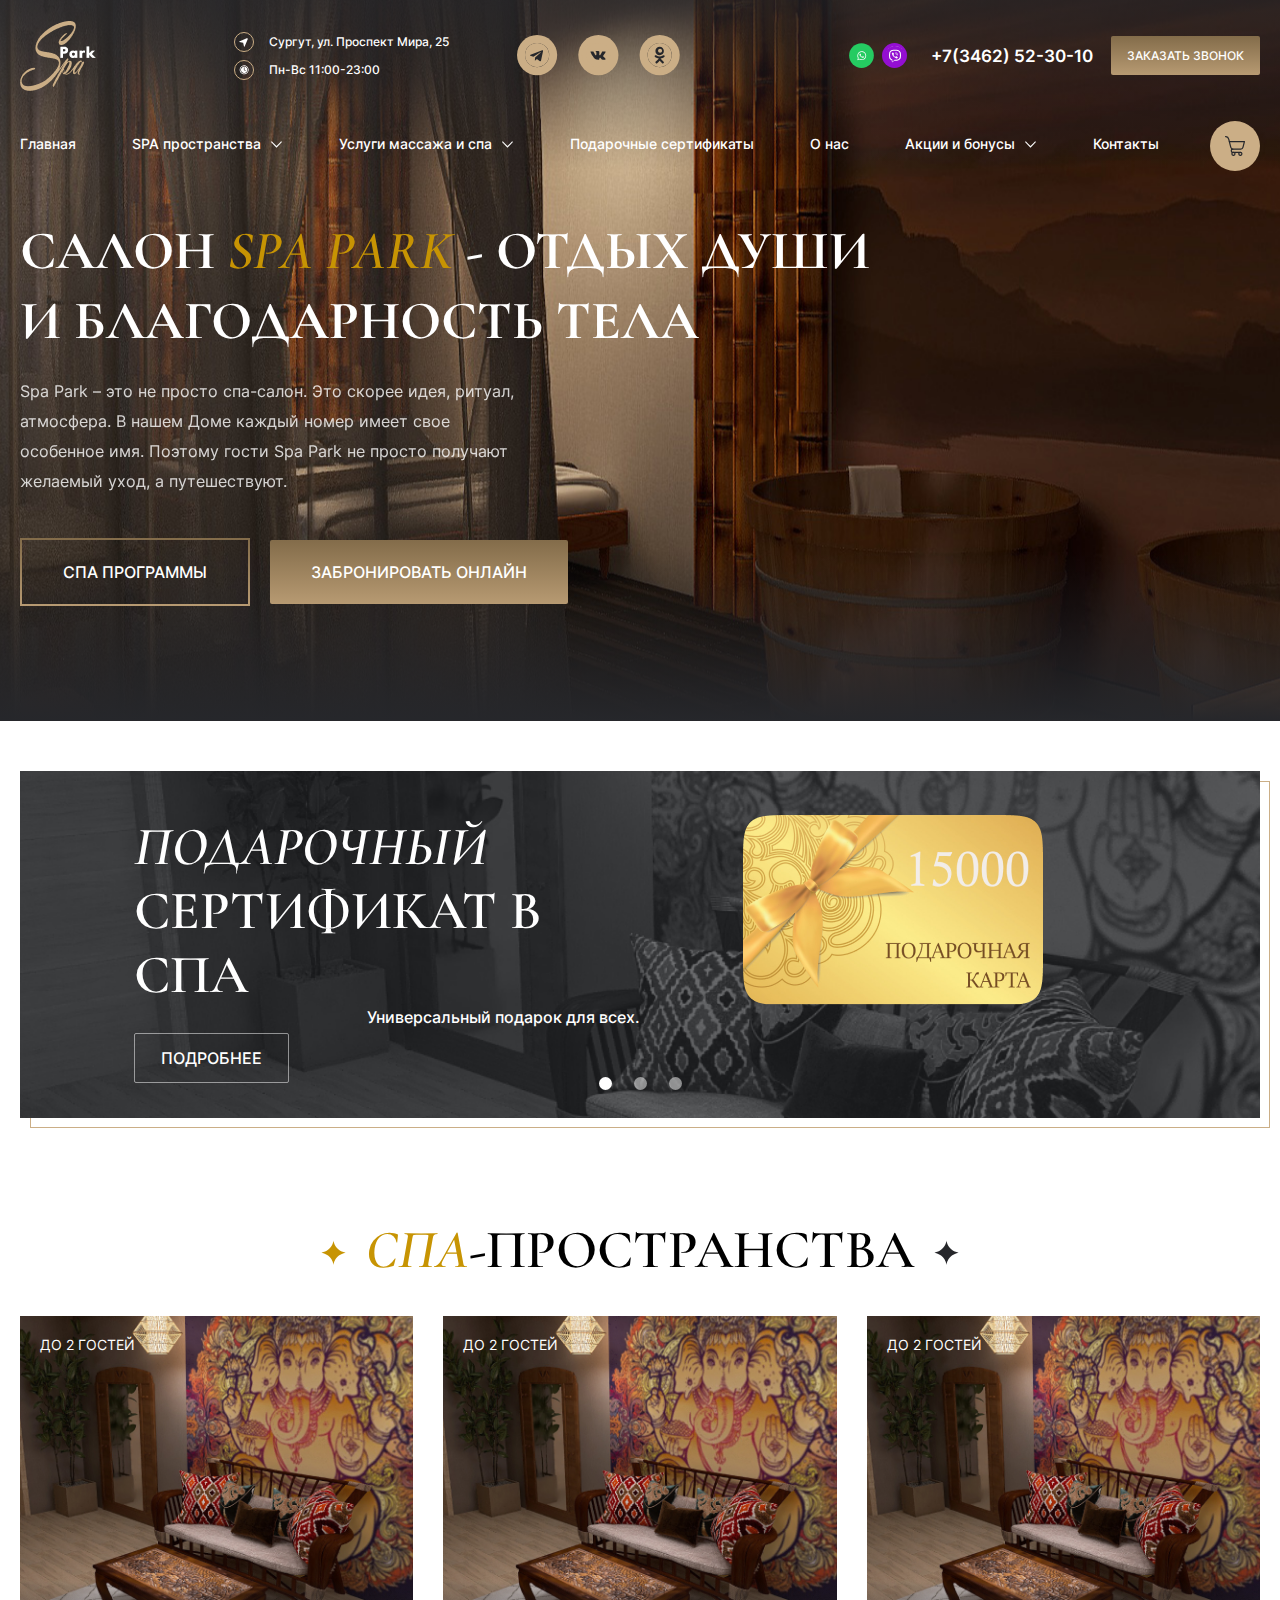
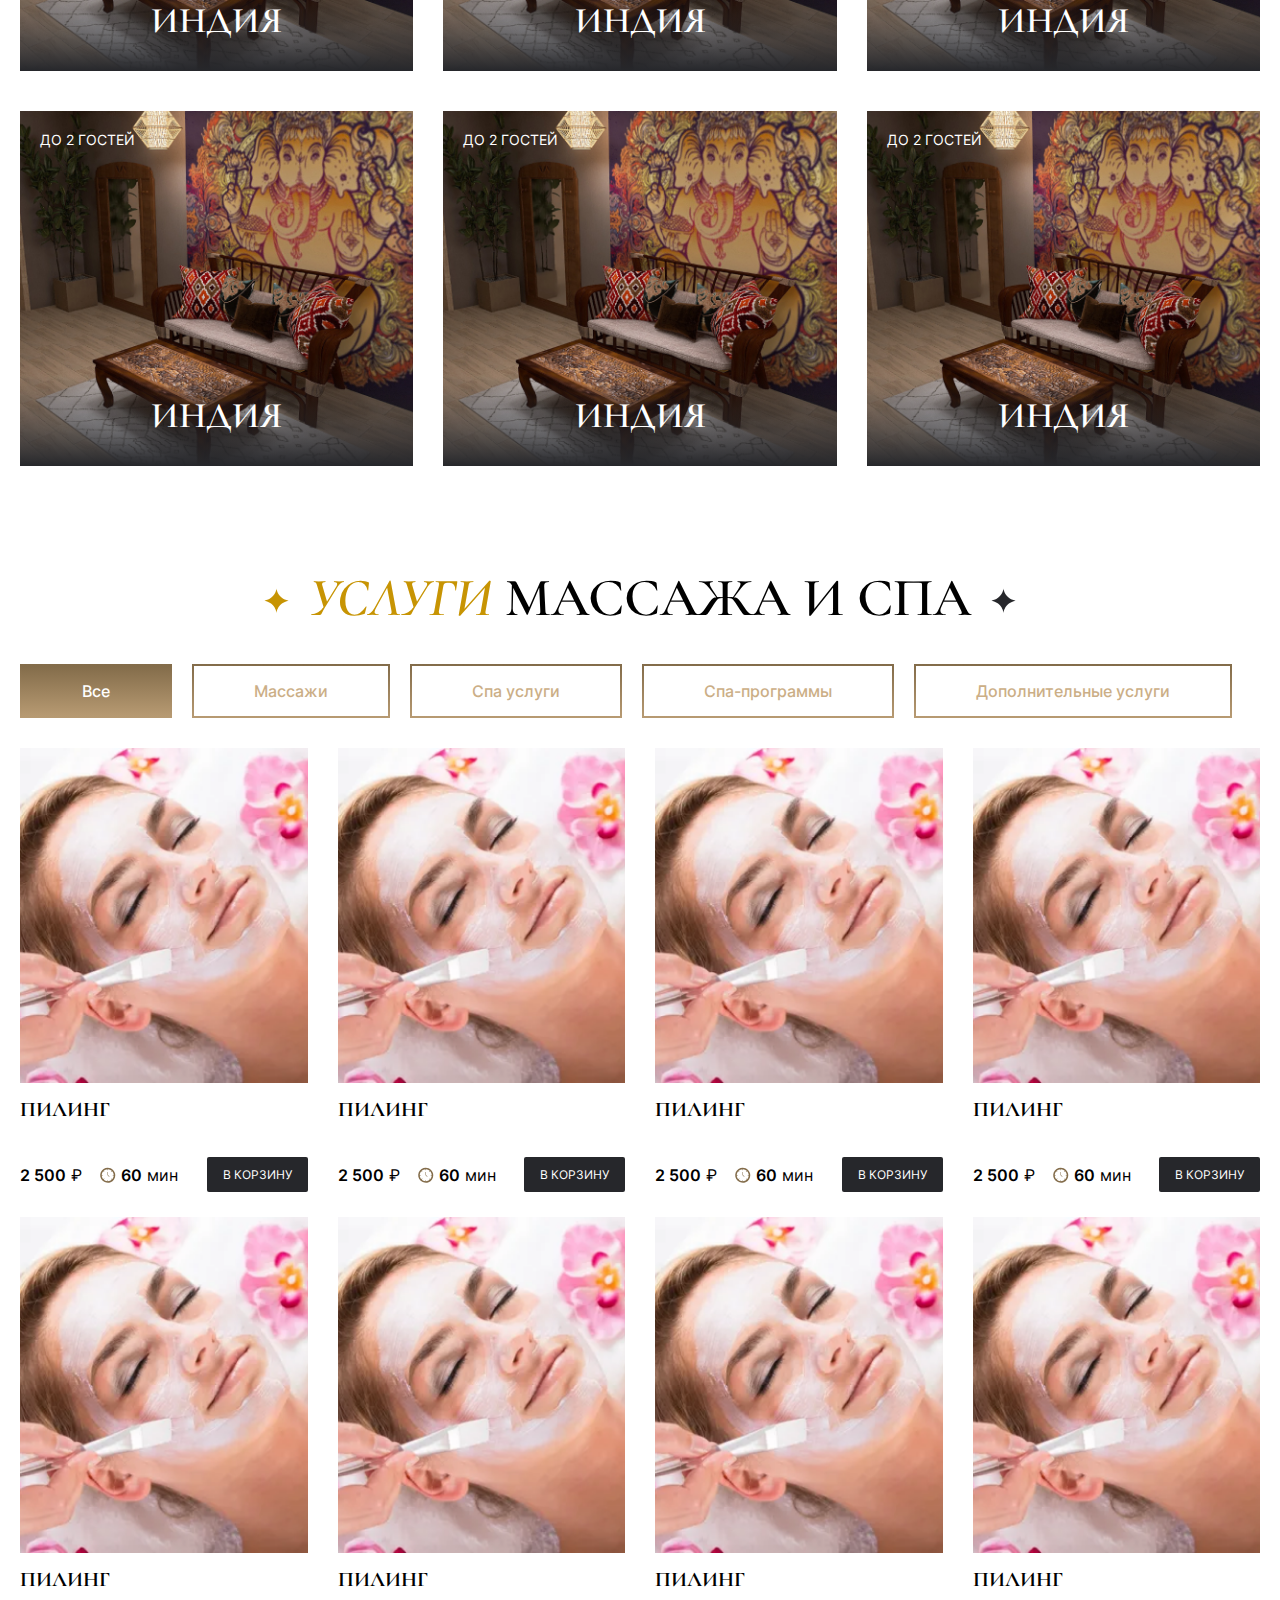
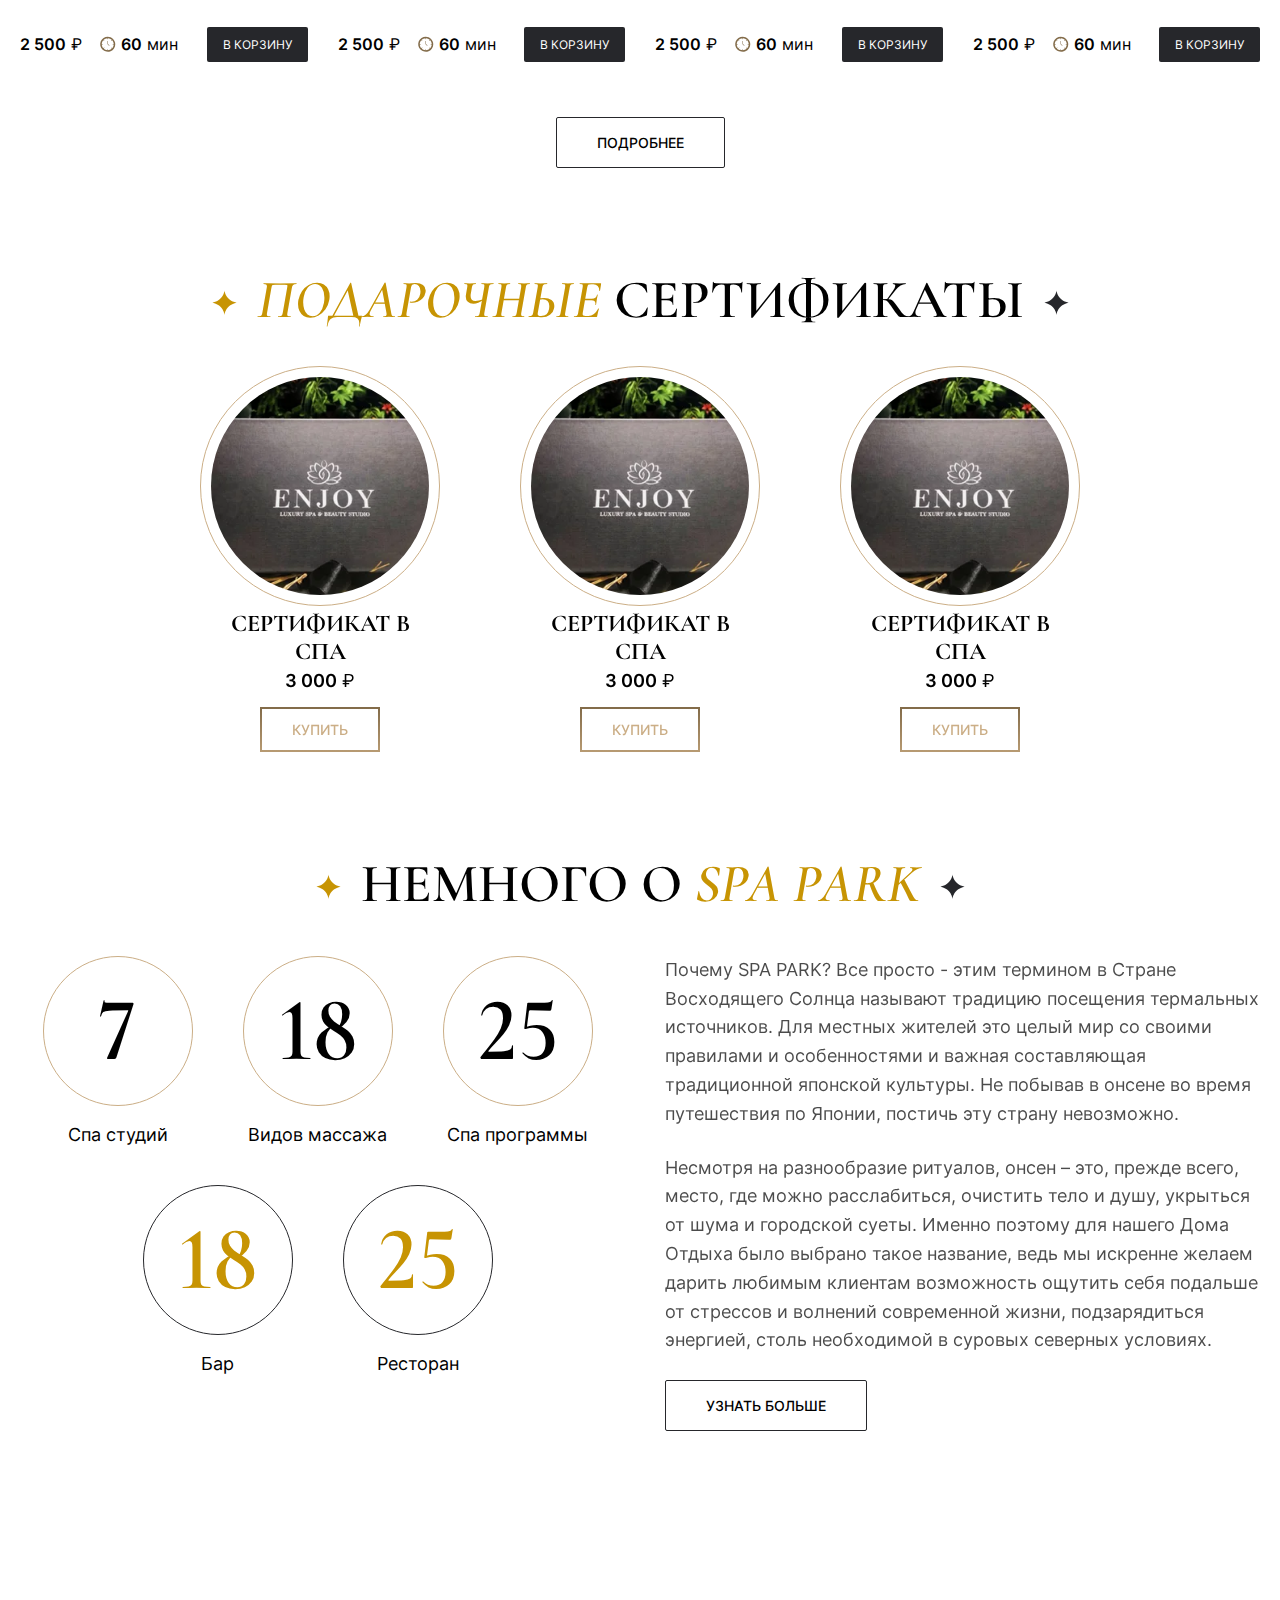
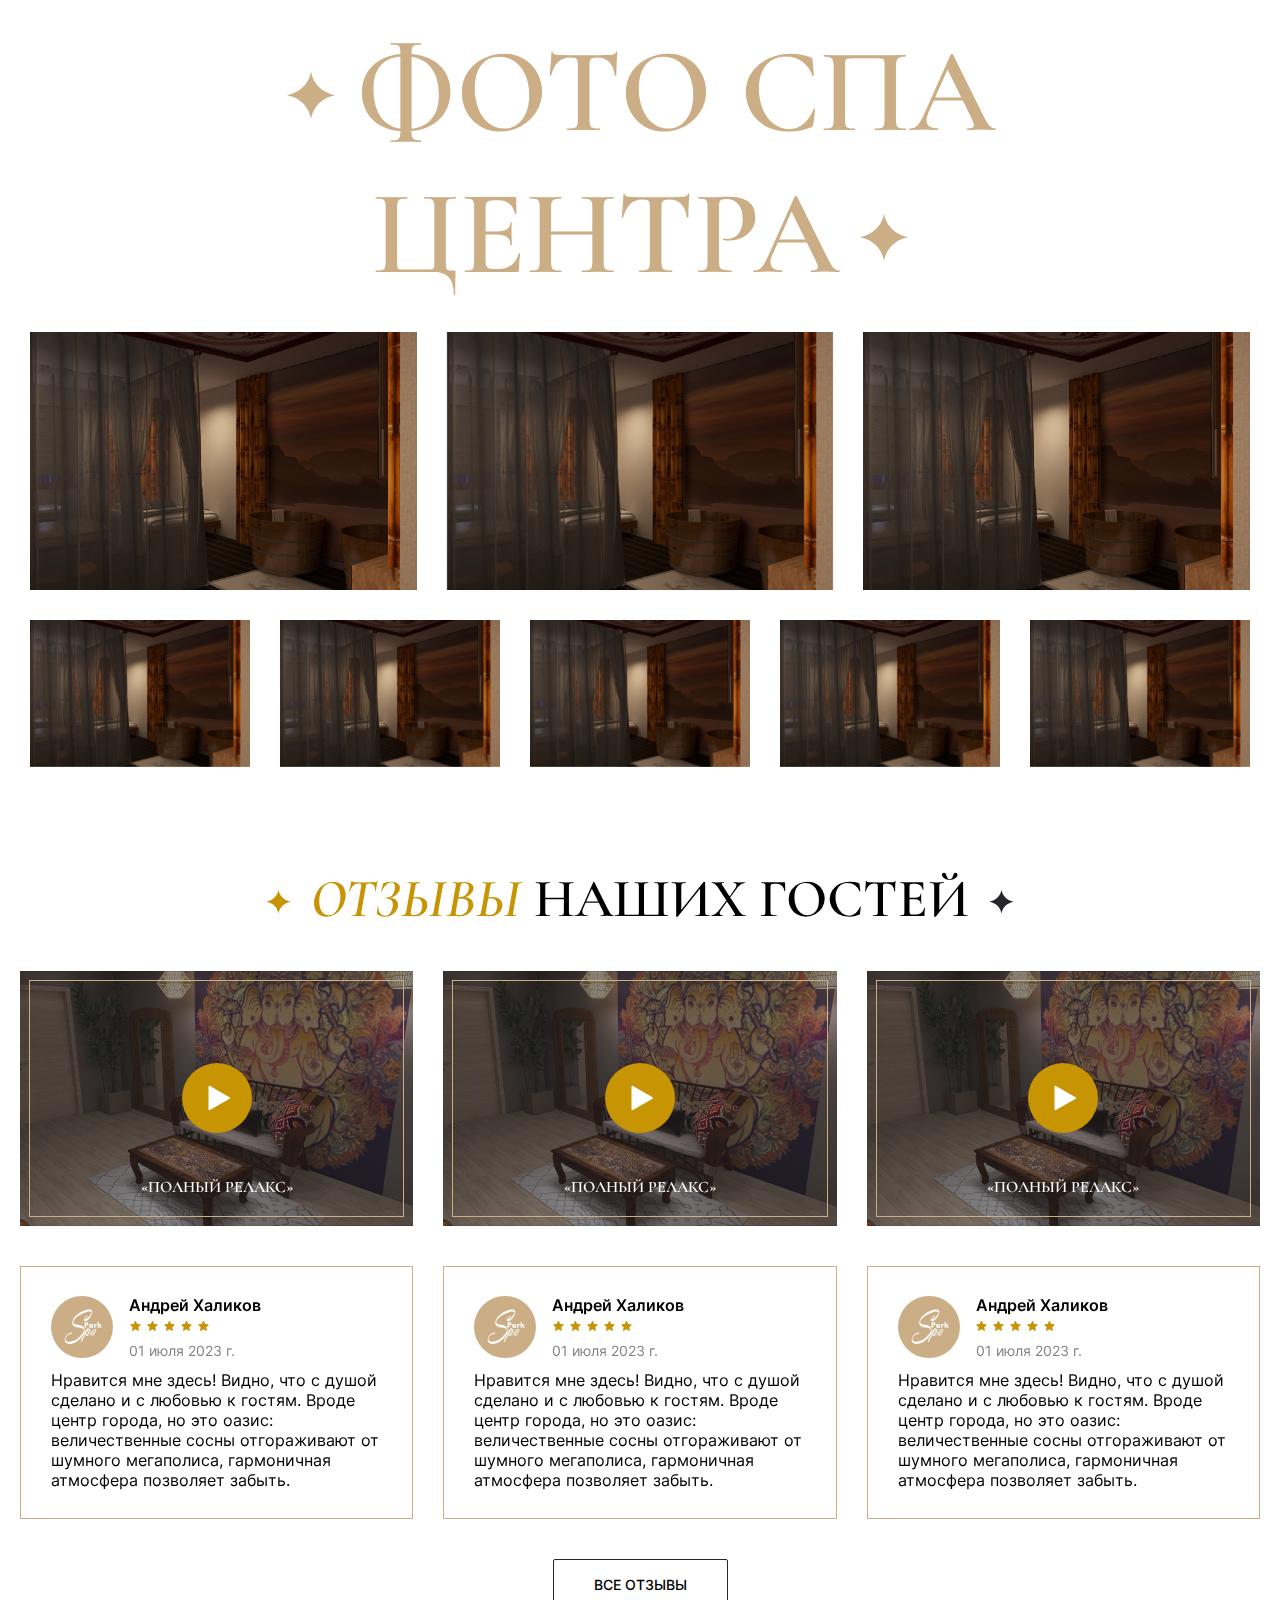
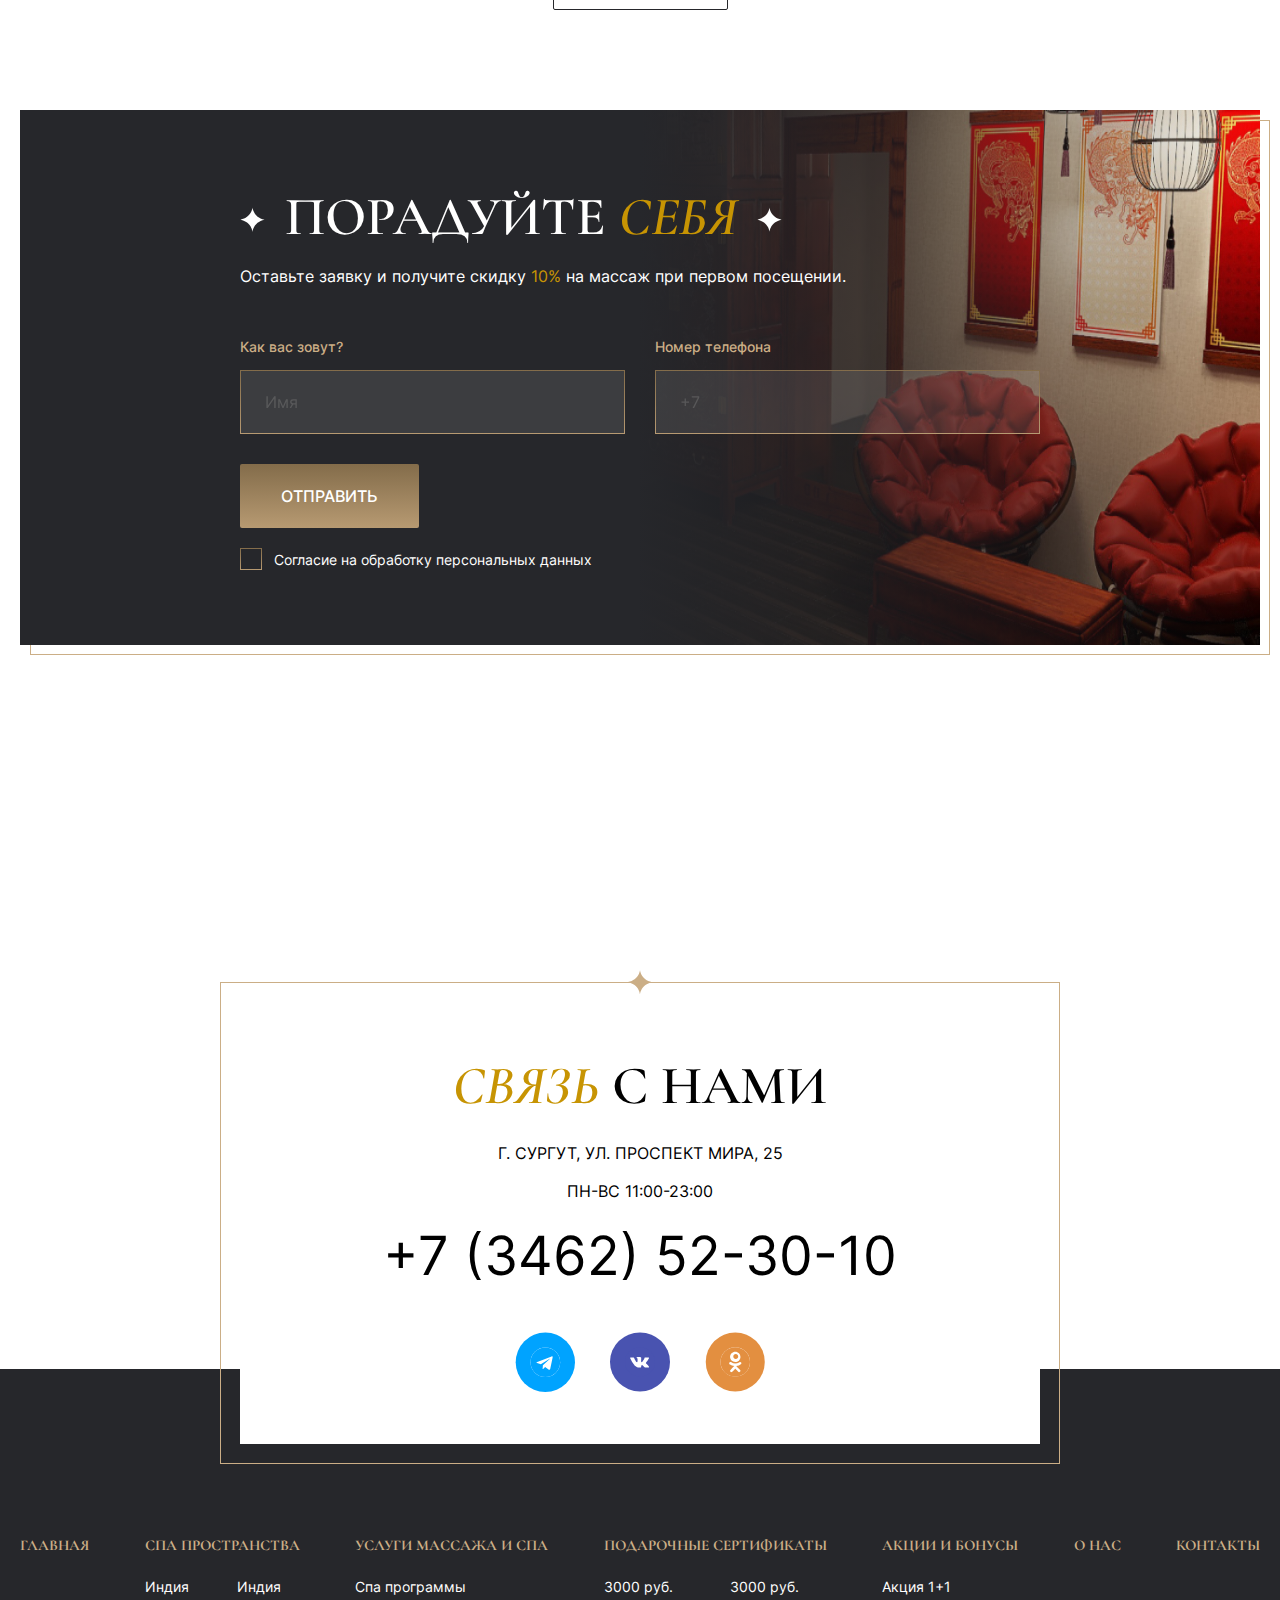
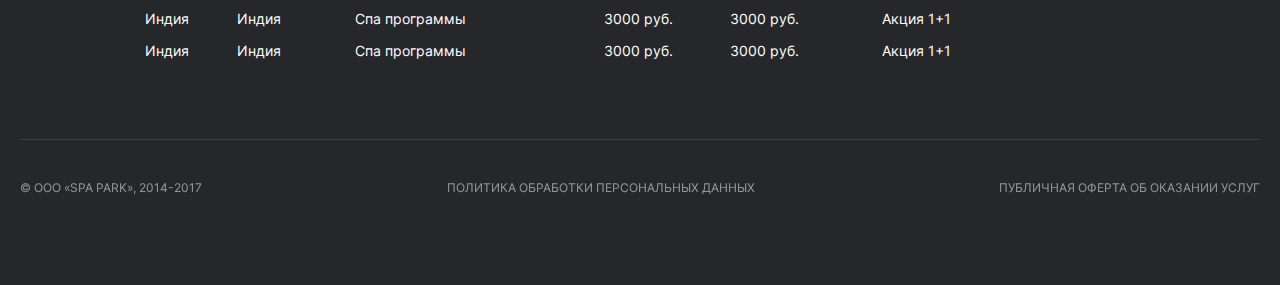
==== commit ec3106f3: "add pages" ====
--- a/index.html
+++ b/index.html
@@ -27,10 +27,27 @@
                             Пн-Вс 11:00-23:00
                         </div>
                     </div>
-                    <div class="header-contacts">
-        
-                    </div>
-                    <a href="tel:+7346252-30-10" class="phone">+7(3462) 52-30-10</a>
+                    <div class="social-links">
+                        <a class="social-link" href="">
+                            <img src="img/icons/tg-gold.svg" alt="">
+                        </a>
+                        <a class="social-link" href="">
+                            <img src="img/icons/vk-gold.svg" alt="">
+                        </a>
+                        <a class="social-link" href="">
+                            <img src="img/icons/ok-gold.svg" alt="">
+                        </a>
+                    </div>
+                    <div class="social-links social-links__small">
+                        <a class="social-link" href="">
+                            <img src="img/icons/wa-color.svg" alt="">
+                        </a>
+                        <a class="social-link" href="">
+                            <img src="img/icons/viber.svg" alt="">
+                        </a>
+                        <a href="tel:+7346252-30-10" class="phone">+7(3462) 52-30-10</a>
+                    </div>
+                    
                     <button class="button">Заказать звонок</button>
                 </div>
             </div>
@@ -89,7 +106,7 @@
                         </li>
                     </ul>
                 </nav>
-                <a href="/" class="cart"></a>
+                <a href="/" class="cart-icon"></a>
             </nav>
         </div>
     </header>
@@ -105,7 +122,7 @@
                 </a>
                 <div class="header-top-contacts">
                     <a href="tel:+7346252-30-10" class="phone">+7(3462) 52-30-10</a>
-                    <a href="/" class="cart"></a>
+                    <a href="/" class="cart-icon"></a>
                 </div>
             </div>
             <div class="header-burger-menu">
@@ -163,6 +180,14 @@
                     </ul>
                 </nav>
                 <a href="+7(3462)523010" class="phone">+7(3462) 52-30-10</a>
+                <div class="social-links">
+                    <a class="social-link" href="">
+                        <img src="img/icons/wa-color.svg" alt="">
+                    </a>
+                    <a class="social-link" href="">
+                        <img src="img/icons/viber.svg" alt="">
+                    </a>
+                </div>
                 <button class="button">Заказать звонок</button>
                 <div class="header-adress">
                     <div class="header-adress-item">
@@ -173,6 +198,17 @@
                         <img src="img/icons/clock.svg" alt="clock" class="header-adress-icon">
                         Пн-Вс 11:00-23:00
                     </div>
+                </div>
+                <div class="social-links">
+                    <a class="social-link" href="">
+                        <img src="img/icons/tg-gold.svg" alt="">
+                    </a>
+                    <a class="social-link" href="">
+                        <img src="img/icons/vk-gold.svg" alt="">
+                    </a>
+                    <a class="social-link" href="">
+                        <img src="img/icons/ok-gold.svg" alt="">
+                    </a>
                 </div>
             </div>
         </div>
@@ -226,7 +262,7 @@
 
         <section class="places">
             <div class="container">
-                <h2 class="places-title"><span class="italic gold">СПА</span>-пространства</h2>
+                <h2 class="places-title has-star"><span class="italic gold">СПА</span>-пространства</h2>
                 <div class="places-wrapper">
                     <a href="#" class="places-item">
                         <img src="img/places/1.png" alt="" class="places-item-img">
@@ -270,7 +306,7 @@
 
         <section class="services">
             <div class="container">
-                <h2 class="services-title"><span class="italic gold">УСЛУГИ</span> МАССАЖА И СПА</h2>
+                <h2 class="services-title has-star"><span class="italic gold">УСЛУГИ</span> МАССАЖА И СПА</h2>
 
                 <nav class="services-nav">
                     <ul class="services-list">
@@ -404,7 +440,7 @@
 
         <section class="gifts">
             <div class="container">
-                <h2><span class="gold italic">Подарочные</span> сертификаты</h2>
+                <h2 class="has-star"><span class="gold italic">Подарочные</span> сертификаты</h2>
                 <div class="gifts-slider swiper">
                     <div class="swiper-wrapper">
                         <div class="gifts-slide swiper-slide">
@@ -438,7 +474,7 @@
 
         <section class="about">
             <div class="container">
-                <h2>Немного о <span class="gold italic">Spa Park</span></h2>
+                <h2 class="has-star">Немного о <span class="gold italic">Spa Park</span></h2>
                 <div class="about-wrapper">
                     <div class="about-numbers">
                         <div class="about-item">
@@ -472,7 +508,7 @@
         </section>
 
         <section class="photos">
-            <h2><span class="gold">ФОТО СПА ЦЕНТРА</span></h2>
+            <h2 class="has-star"><span class="gold">ФОТО СПА ЦЕНТРА</span></h2>
 
             <div class="photos-slider photos-top swiper">
                 <div class="swiper-wrapper">
@@ -514,7 +550,7 @@
 
         <section class="feedback">
             <div class="container">
-                <h2><span class="gold italic">ОТЗЫВЫ</span> НАШИХ ГОСТЕЙ</h2>
+                <h2 class="has-star"><span class="gold italic">ОТЗЫВЫ</span> НАШИХ ГОСТЕЙ</h2>
                 <div class="feedback-video swiper">
                     <div class="swiper-wrapper">
                         <div class="feedback-video-item swiper-slide">
@@ -630,24 +666,26 @@
         <section class="form-banner">
             <div class="container">
                 <div class="form-banner-wrapper">
-                    <h2>Порадуйте <span class="italic gold">себя</span></h2>
+                    <h2 class="has-star">Порадуйте <span class="italic gold">себя</span></h2>
                     <p class="form-banner-desc">Оставьте заявку и получите скидку <span class="gold">10%</span> на массаж при первом посещении.</p>
                     <form class="form" action="">
-                        <div class="form-row">
-                            <div class="input-item input-item__dark">
-                                <div class="input-item-title">Как вас зовут?</div>
-                                <input type="text" class="input" placeholder="Имя">
-                            </div>
-                            <div class="input-item input-item__dark">
-                                <div class="input-item-title">Номер телефона</div>
-                                <input type="tel" class="input" placeholder="+7">
-                            </div>
-                            <button type="submit" class="button">Отправить</button>
-                        </div>
-                        <div class="form-row">
-                            <div class="input-item">
-                                <input type="checkbox" id="privacy" name="privacy-agree">
-                                <label for="privacy">Согласие на обработку персональных данных</label>
+                        <div class="form-col">
+                            <div class="form-row">
+                                <div class="input-item input-item__dark">
+                                    <div class="input-item-title">Как вас зовут?</div>
+                                    <input type="text" class="input" placeholder="Имя">
+                                </div>
+                                <div class="input-item input-item__dark">
+                                    <div class="input-item-title">Номер телефона</div>
+                                    <input type="tel" class="input" placeholder="+7">
+                                </div>
+                                <button type="submit" class="button">Отправить</button>
+                            </div>
+                            <div class="form-row">
+                                <div class="input-item">
+                                    <input type="checkbox" id="privacy" name="privacy-agree">
+                                    <label for="privacy">Согласие на обработку персональных данных</label>
+                                </div>
                             </div>
                         </div>
                     </form>
--- a/css/style.min.css
+++ b/css/style.min.css
@@ -1 +1 @@
-*,*::before,*::after{padding:0;margin:0;-webkit-box-sizing:border-box;box-sizing:border-box;scroll-behavior:smooth}img{display:block;max-width:100%}button,input{font-family:inherit}button{font-size:inherit;border:none;cursor:pointer}a{color:inherit;text-decoration:none}li{list-style:none}@font-face{font-family:Inter;src:url("../fonts/Inter-Regular.ttf");font-style:normal;font-weight:400;font-display:swap}@font-face{font-family:Inter;src:url("../fonts/Inter-Medium.ttf");font-style:normal;font-weight:500;font-display:swap}@font-face{font-family:Inter;src:url("../fonts/Inter-SemiBold.ttf");font-style:normal;font-weight:600;font-display:swap}@font-face{font-family:CormorantInfant;src:url("../fonts/CormorantInfant-Medium.ttf");font-style:normal;font-weight:500;font-display:swap}@font-face{font-family:CormorantInfant;src:url("../fonts/CormorantInfant-MediumItalic.ttf");font-style:italic;font-weight:500;font-display:swap}@font-face{font-family:CormorantInfant;src:url("../fonts/CormorantInfant-SemiBold.ttf");font-style:normal;font-weight:500;font-display:swap}@font-face{font-family:CormorantInfant;src:url("../fonts/CormorantInfant-SemiBoldItalic.ttf");font-style:italic;font-weight:500;font-display:swap}@font-face{font-family:CormorantInfant;src:url("../fonts/CormorantInfant-Bold.ttf");font-style:normal;font-weight:700;font-display:swap}:root{--color-text: #26272B;--color-gold: #C79403;--color-white: #FFFFFF;--color-border: #CBAE86;--color-darkgold: #836C4A;--gradient-button: linear-gradient(180deg, #836C4A 0%, #B79A72 100%);--radius-button: 2px}body{font-size:16px;font-family:Inter,sans-serif;font-weight:400}.container{max-width:1340px;padding:0px 20px;margin:0px auto}@media(max-width: 1249px){.container{max-width:100%}}@media(max-width: 767px){.container{padding:0px 15px}}h1{font-family:CormorantInfant,serif;font-weight:600;font-style:normal;font-size:54px;line-height:1.3}@media(max-width: 767px){h1{font-size:40px;line-height:1.35;word-break:break-word}}h2{font-family:CormorantInfant,serif;font-weight:500;font-style:normal;font-size:54px;line-height:1.18;text-align:center}@media(max-width: 767px){h2{font-size:36px}}h3{font-family:CormorantInfant,serif;font-weight:500;font-style:normal;font-size:36px;line-height:1.7}@media(max-width: 767px){h3{font-size:30px}}h1,h2,h3,h4{text-transform:uppercase}h1 span.italic,h2 span.italic,h3 span.italic,h4 span.italic{font-style:italic}h1 span.gold,h2 span.gold,h3 span.gold,h4 span.gold{color:var(--color-gold)}h1 span.bold,h2 span.bold,h3 span.bold,h4 span.bold{font-weight:700}.button,.button-border,.button-card{display:block;width:-webkit-max-content;width:-moz-max-content;width:max-content;padding:22px 41px;border-radius:var(--radius-button);text-transform:uppercase;font-weight:500;text-align:center}.button{color:#fff;background:var(--gradient-button)}.button:hover{background:-webkit-gradient(linear, left bottom, left top, from(#836C4A), to(#B79A72));background:linear-gradient(0deg, #836C4A 0%, #B79A72 100%)}.button-border{background:rgba(0,0,0,0);-o-border-image:var(--gradient-button);border-image:var(--gradient-button);border-width:2px;border-style:solid;border-image-slice:1}.button-border__white{padding:14px 26px;-o-border-image:none;border-image:none;border:1px solid rgba(255,255,255,.5)}@media(max-width: 767px){.button-border__white{font-size:14px}}.button-border__dark{font-size:14px;padding:16px 40px;-o-border-image:none;border-image:none;border:1px solid var(--color-text)}.button-border:hover{color:#fff;background:-webkit-gradient(linear, left top, left bottom, from(#836C4A), to(#B79A72));background:linear-gradient(180deg, #836C4A 0%, #B79A72 100%)}.button-card{color:#fff;font-size:16px;font-family:CormorantInfant,serif;font-weight:600;font-style:normal;-o-border-image:var(--gradient-button);border-image:var(--gradient-button);border-width:2px;border-style:solid;border-image-slice:1;background:rgba(38,39,43,.6);-webkit-transition:opacity .3s linear,-webkit-transform .5s linear;transition:opacity .3s linear,-webkit-transform .5s linear;transition:opacity .3s linear,transform .5s linear;transition:opacity .3s linear,transform .5s linear,-webkit-transform .5s linear}@media(max-width: 767px){.button-card{font-size:14px;padding:17px 20px}}.button-dark{font-size:12px;color:#fff;text-transform:uppercase;border-radius:var(--radius-button);background:var(--color-text);padding:10px 16px}.cart{display:inline-block;width:50px;height:50px;border-radius:50%;background:var(--color-border) url("../img/icons/shopping-cart.svg") no-repeat center;background-size:20px 20px}.slider-button{width:45px;height:45px;border-radius:50%;border:1px solid var(--color-border);background:rgba(0,0,0,0) url("../img/icons/slider-arrow.svg") no-repeat center;background-size:cover;position:absolute;top:50%;z-index:4}.slider-button:hover{background:var(--color-border) url("../img/icons/slider-arrow.svg") no-repeat center}@media(max-width: 1249px){.slider-button{display:none}}.slider-button-prev{-webkit-transform:translate(0, -50%);transform:translate(0, -50%);left:-70px}.slider-button-next{-webkit-transform:translate(0, -50%) rotate(180deg);transform:translate(0, -50%) rotate(180deg);right:-70px}.social-links{display:-webkit-box;display:-ms-flexbox;display:flex;-webkit-box-align:center;-ms-flex-align:center;align-items:center;-webkit-box-pack:center;-ms-flex-pack:center;justify-content:center}.header{color:#fff;position:relative;position:absolute;top:0;right:0;left:0}@media(max-width: 767px){.header-desktop{display:none}}.header-desktop::before{content:"";position:absolute;top:0;bottom:0;left:0;right:0;z-index:-1;background:var(--color-text)}.header-desktop .header-nav{display:-webkit-box;display:-ms-flexbox;display:flex;-webkit-box-align:center;-ms-flex-align:center;align-items:center;-webkit-box-pack:justify;-ms-flex-pack:justify;justify-content:space-between;gap:50px;padding:10px 0px}.header-desktop .header-nav .cart{-webkit-box-flex:0;-ms-flex:0 0 50px;flex:0 0 50px}.header-desktop .header-nav .menu-list{display:-webkit-box;display:-ms-flexbox;display:flex;-webkit-box-align:center;-ms-flex-align:center;align-items:center;-webkit-box-pack:justify;-ms-flex-pack:justify;justify-content:space-between;gap:56px}@media(max-width: 1249px){.header-desktop .header-nav .menu-list{-webkit-box-pack:start;-ms-flex-pack:start;justify-content:start;gap:10px 20px;-ms-flex-wrap:wrap;flex-wrap:wrap}}.header-desktop .header-nav .menu-item__haschildren{position:relative}.header-desktop .header-nav .menu-item__haschildren .menu-link{display:-webkit-box;display:-ms-flexbox;display:flex;-webkit-box-align:end;-ms-flex-align:end;align-items:end;-webkit-box-pack:start;-ms-flex-pack:start;justify-content:start;gap:10px}@media(max-width: 1249px){.header-desktop .header-nav .menu-item__haschildren .menu-link{gap:5px}}.header-desktop .header-nav .menu-item__haschildren .menu-link::after{content:"";width:12px;height:8px;display:inline-block;background:url("../img/icons/menu-arrow.svg") no-repeat center bottom;background-size:contain;position:relative;top:-3px}@media(max-width: 1249px){.header-desktop .header-nav .menu-item__haschildren .menu-link::after{width:10px;height:5px}}.header-desktop .header-nav .menu-item__haschildren:hover .menu-link{color:var(--color-border)}.header-desktop .header-nav .menu-item__haschildren:hover .menu-link::after{-webkit-transform:rotate(180deg);transform:rotate(180deg)}.header-desktop .header-nav .menu-item__haschildren:hover .menu-children{opacity:1;visibility:visible;-webkit-transform:translate(0, 0);transform:translate(0, 0)}.header-desktop .header-nav .menu-item__haschildren .menu-children{position:absolute;display:-webkit-box;display:-ms-flexbox;display:flex;-webkit-box-orient:vertical;-webkit-box-direction:normal;-ms-flex-direction:column;flex-direction:column;-webkit-box-align:start;-ms-flex-align:start;align-items:start;-webkit-box-pack:start;-ms-flex-pack:start;justify-content:start;gap:15px;padding:16px 20px;background:#fff;min-width:100%;outline:1px solid var(--color-border);outline-offset:-5px;opacity:0;visibility:hidden;-webkit-transform:translate(0, -10px);transform:translate(0, -10px);-webkit-transition:opacity .5s linear,-webkit-transform .3s linear;transition:opacity .5s linear,-webkit-transform .3s linear;transition:opacity .5s linear,transform .3s linear;transition:opacity .5s linear,transform .3s linear,-webkit-transform .3s linear;z-index:3}.header-desktop .header-nav .menu-item__haschildren .menu-children-link{font-size:14px;white-space:nowrap;text-transform:uppercase;color:var(--color-text)}.header-desktop .header-nav .menu-link{display:-webkit-box;display:-ms-flexbox;display:flex;font-size:14px;font-weight:500;padding:0px 0px 6px}@media(max-width: 1249px){.header-desktop .header-nav .menu-link{font-size:12px}}.header-mobile{display:none}@media(max-width: 767px){.header-mobile{display:block;background:var(--color-text);z-index:3;max-height:62px;-webkit-transition:max-height .3s linear;transition:max-height .3s linear}.header-mobile .container{max-height:62px}.header-mobile.open{min-height:100vh;max-height:100vh;position:fixed;top:0;left:0;right:0;overflow-y:scroll}.header-mobile.open .container{max-height:100%}.header-mobile.open .header-burger-menu{pointer-events:all;visibility:visible;opacity:1;-webkit-transform:translate(0, 0);transform:translate(0, 0)}.header-mobile.open .header-burger-button{background:var(--color-border)}.header-mobile.open .header-burger-button span:nth-child(2){display:none}.header-mobile.open .header-burger-button span:first-child{-webkit-transform:translate(-50%, -50%) rotate(45deg);transform:translate(-50%, -50%) rotate(45deg)}.header-mobile.open .header-burger-button span:last-child{-webkit-transform:translate(-50%, -50%) rotate(-45deg);transform:translate(-50%, -50%) rotate(-45deg)}.header-mobile .header-burger-button{width:40px;height:40px;border-radius:50%;background:#fff;position:relative}.header-mobile .header-burger-button span{width:18px;height:1px;background:var(--color-text);position:absolute;top:50%;left:50%;pointer-events:none;-webkit-transition:-webkit-transform .3s linear;transition:-webkit-transform .3s linear;transition:transform .3s linear;transition:transform .3s linear, -webkit-transform .3s linear}.header-mobile .header-burger-button span:first-child{-webkit-transform:translate(-50%, calc(-50% - 6px));transform:translate(-50%, calc(-50% - 6px))}.header-mobile .header-burger-button span:nth-child(2){width:12px;-webkit-transform:translate(calc(-50% - 3px), -50%);transform:translate(calc(-50% - 3px), -50%)}.header-mobile .header-burger-button span:last-child{-webkit-transform:translate(-50%, calc(-50% + 6px));transform:translate(-50%, calc(-50% + 6px))}.header-mobile .header-burger-menu{padding:0px 0px 85px;opacity:0;visibility:hidden;pointer-events:none;-webkit-transform:translate(0, -50px);transform:translate(0, -50px);-webkit-transition:opacity .5s linear,max-height 0s linear,-webkit-transform .3s linear;transition:opacity .5s linear,max-height 0s linear,-webkit-transform .3s linear;transition:opacity .5s linear,transform .3s linear,max-height 0s linear;transition:opacity .5s linear,transform .3s linear,max-height 0s linear,-webkit-transform .3s linear}.header-mobile .header-burger-menu .menu{padding:40px 0px 30px;border-bottom:1px solid rgba(255,255,255,.15)}.header-mobile .header-burger-menu .menu-list{display:-webkit-box;display:-ms-flexbox;display:flex;-webkit-box-orient:vertical;-webkit-box-direction:normal;-ms-flex-direction:column;flex-direction:column;-webkit-box-align:start;-ms-flex-align:start;align-items:start;-webkit-box-pack:start;-ms-flex-pack:start;justify-content:start;gap:35px}.header-mobile .header-burger-menu .menu-item{width:100%}.header-mobile .header-burger-menu .menu-item__haschildren{max-height:20px}.header-mobile .header-burger-menu .menu-item__haschildren .menu-link{display:-webkit-box;display:-ms-flexbox;display:flex;-webkit-box-align:center;-ms-flex-align:center;align-items:center;-webkit-box-pack:justify;-ms-flex-pack:justify;justify-content:space-between}.header-mobile .header-burger-menu .menu-item__haschildren .menu-link::after{content:"";display:inline-block;width:12px;height:7px;background:url("../img/icons/menu-arrow.svg") no-repeat center;background-size:contain;-webkit-transition:-webkit-transform .3s linear;transition:-webkit-transform .3s linear;transition:transform .3s linear;transition:transform .3s linear, -webkit-transform .3s linear}.header-mobile .header-burger-menu .menu-item__haschildren.open{max-height:100%}.header-mobile .header-burger-menu .menu-item__haschildren.open .menu-link{color:var(--color-border)}.header-mobile .header-burger-menu .menu-item__haschildren.open .menu-link::after{-webkit-transform:rotate(180deg);transform:rotate(180deg)}.header-mobile .header-burger-menu .menu-item__haschildren.open .menu-children{opacity:1;visibility:visible;-webkit-transform:translate(0, 0);transform:translate(0, 0)}.header-mobile .header-burger-menu .menu-children{margin:10px 0px 0px;padding:16px 20px;width:100%;background:#fff;display:-webkit-box;display:-ms-flexbox;display:flex;-webkit-box-orient:vertical;-webkit-box-direction:normal;-ms-flex-direction:column;flex-direction:column;-webkit-box-align:start;-ms-flex-align:start;align-items:start;-webkit-box-pack:start;-ms-flex-pack:start;justify-content:start;gap:15px;outline:1px solid var(--color-border);outline-offset:-5px;opacity:0;visibility:hidden;-webkit-transform:translate(0, -10px);transform:translate(0, -10px);-webkit-transition:opacity .5s linear,-webkit-transform .3s linear;transition:opacity .5s linear,-webkit-transform .3s linear;transition:opacity .5s linear,transform .3s linear;transition:opacity .5s linear,transform .3s linear,-webkit-transform .3s linear}.header-mobile .header-burger-menu .menu-children-link{font-size:14px;text-transform:uppercase;color:var(--color-text)}.header-mobile .header-burger-menu .phone{display:block;color:#fff;font-size:34px;font-weight:400;padding:20px 0px 12px}.header-mobile .header-burger-menu .button{width:100%}.header-mobile .header-top{padding:10px 0px;display:grid;grid-template-columns:100px auto 100px}.header-mobile .header-top a.logo{margin:0px auto;max-width:45px}.header-mobile .header-top-contacts{display:-webkit-box;display:-ms-flexbox;display:flex;-webkit-box-align:center;-ms-flex-align:center;align-items:center;-webkit-box-pack:end;-ms-flex-pack:end;justify-content:end;gap:10px}.header-mobile .header-top .phone{-webkit-box-flex:0;-ms-flex:0 0 40px;flex:0 0 40px;font-size:0;width:40px;height:40px;border-radius:50%;background:#fff url("../img/icons/phone-call.svg") no-repeat center;background-size:18px 18px}.header-mobile .header-top .cart{-webkit-box-flex:0;-ms-flex:0 0 40px;flex:0 0 40px;width:40px;height:40px}}.header .container{position:relative;z-index:3}.header-top{display:-webkit-box;display:-ms-flexbox;display:flex;-webkit-box-align:center;-ms-flex-align:center;align-items:center;-webkit-box-pack:justify;-ms-flex-pack:justify;justify-content:space-between;padding:20px 0px;gap:18px}.header-adress{display:-webkit-box;display:-ms-flexbox;display:flex;-webkit-box-orient:vertical;-webkit-box-direction:normal;-ms-flex-direction:column;flex-direction:column;-webkit-box-align:start;-ms-flex-align:start;align-items:start;-webkit-box-pack:start;-ms-flex-pack:start;justify-content:start;gap:8px;margin-left:120px}@media(max-width: 1249px){.header-adress{margin-left:20px}}@media(max-width: 767px){.header-adress{margin:0;padding:35px 0px 30px}}.header-adress-item{display:-webkit-box;display:-ms-flexbox;display:flex;-webkit-box-align:center;-ms-flex-align:center;align-items:center;-webkit-box-pack:start;-ms-flex-pack:start;justify-content:start;gap:15px;font-size:12px;font-weight:500;white-space:nowrap}@media(max-width: 767px){.header-adress-item{font-size:16px;gap:10px}}.header-adress-item img{border:1px solid var(--color-border);padding:4px;border-radius:50%;width:20px;height:20px;-o-object-fit:contain;object-fit:contain;-o-object-position:center;object-position:center}.header .button{font-size:12px;padding:12px 16px}.header .phone{font-size:17px;font-weight:600;margin-left:auto;white-space:nowrap}@media(max-width: 1249px){.header .phone{font-size:14px}}main.homepage .hero{background-image:url("../img/homepage-header-bg.png")}@media(max-width: 767px){main.homepage .hero-buttons{-webkit-box-orient:vertical;-webkit-box-direction:normal;-ms-flex-direction:column;flex-direction:column}main.homepage .hero-buttons .button,main.homepage .hero-buttons .button-border{width:100%}}.hero{color:#fff;padding-top:216px;padding-bottom:115px;position:relative;background-repeat:no-repeat;background-position:center;background-size:cover}@media(max-width: 767px){.hero{padding:114px 0px 60px}}.hero-title{max-width:min(885px,100%)}.hero-title .gold{color:var(--color-gold)}.hero-subtitle{opacity:.8;max-width:min(516px,100%);line-height:1.875}@media(max-width: 767px){.hero-subtitle{font-size:14px}}.hero .container{position:relative;z-index:2}.hero::before,.hero::after{content:"";position:absolute;left:0;right:0;height:170px}@media(max-width: 767px){.hero::before,.hero::after{height:260px}}.hero::before{top:0;background:-webkit-gradient(linear, left top, left bottom, from(rgba(38, 39, 43, 0)), color-stop(99.99%, rgba(0, 0, 0, 0.01)), color-stop(100%, rgba(38, 39, 43, 0)), to(#26272B));background:linear-gradient(180deg, rgba(38, 39, 43, 0) 0%, rgba(0, 0, 0, 0.01) 99.99%, rgba(38, 39, 43, 0) 100%, #26272B 100%);opacity:.7}.hero::after{bottom:0;background:-webkit-gradient(linear, left top, left bottom, from(rgba(38, 39, 43, 0)), to(#26272B));background:linear-gradient(180deg, rgba(38, 39, 43, 0) 0%, #26272B 100%)}.hero-subtitle{margin:20px 0px 42px}@media(max-width: 767px){.hero-subtitle{margin:14px 0px 44px}}.hero-buttons{display:-webkit-box;display:-ms-flexbox;display:flex;-webkit-box-align:center;-ms-flex-align:center;align-items:center;-webkit-box-pack:start;-ms-flex-pack:start;justify-content:start;gap:20px}.homepage .surtificate{padding:50px 0px;overflow:hidden}@media(max-width: 767px){.homepage .surtificate{padding:30px 0px 40px}}.homepage .surtificate-slider{position:relative;overflow:visible}.homepage .surtificate-slider::before{content:"";position:absolute;top:10px;left:10px;right:-10px;bottom:-10px;border:1px solid var(--color-border);z-index:-1}.homepage .surtificate-slide{color:#fff;padding:44px 114px 35px;background:var(--color-text) url("../img/gift-bg.png") no-repeat center;background-size:cover;display:grid;grid-template-columns:repeat(2, 1fr);grid-gap:0px;opacity:0;-webkit-transition:opacity .5s linear;transition:opacity .5s linear}.homepage .surtificate-slide h2{text-align:left}@media(max-width: 1249px){.homepage .surtificate-slide{padding:44px 50px 35px}}@media(max-width: 767px){.homepage .surtificate-slide{padding:44px 30px 72px;grid-template-columns:1fr;grid-gap:28px}.homepage .surtificate-slide-title{font-size:36px}}.homepage .surtificate-slide-img{margin:0px auto}.homepage .surtificate-slide-subtitle{margin:0px 0px 6px auto;font-weight:500;text-align:right}@media(max-width: 767px){.homepage .surtificate-slide-subtitle{text-align:left;margin:9px 0px 21px}}.homepage .surtificate-slide.swiper-slide-active{opacity:1}.homepage .surtificate-pagination{position:absolute;bottom:28px;z-index:2;left:50%;-webkit-transform:translate(-50%, 0);transform:translate(-50%, 0);display:-webkit-box;display:-ms-flexbox;display:flex;-webkit-box-align:center;-ms-flex-align:center;align-items:center;-webkit-box-pack:center;-ms-flex-pack:center;justify-content:center;gap:22px}.homepage .surtificate-pagination .swiper-pagination-bullet{width:13px;height:13px;background:#fff;opacity:.5;border-radius:50%;margin:0}.homepage .surtificate-pagination .swiper-pagination-bullet-active{opacity:1}.places-wrapper{padding:35px 0px 0px;display:grid;grid-template-columns:repeat(3, 1fr);grid-gap:40px 30px}@media(max-width: 1249px){.places-wrapper{grid-template-columns:repeat(2, 1fr)}}@media(max-width: 767px){.places-wrapper{grid-template-columns:1fr;grid-gap:20px;padding:26px 0px 0px}}.places-item{padding:20px;display:-webkit-box;display:-ms-flexbox;display:flex;-webkit-box-orient:vertical;-webkit-box-direction:normal;-ms-flex-direction:column;flex-direction:column;-webkit-box-align:center;-ms-flex-align:center;align-items:center;-webkit-box-pack:end;-ms-flex-pack:end;justify-content:end;color:#fff;aspect-ratio:41/37;position:relative}.places-item-img{position:absolute;top:0;left:0;height:100%;width:100%;-o-object-fit:cover;object-fit:cover;-o-object-position:center;object-position:center}.places-item-guest,.places-item-title,.places-item .button-card{z-index:3}.places-item-guest{position:absolute;top:20px;left:20px;font-size:14px;text-transform:uppercase}.places-item .button-card{position:absolute;top:50%;left:50%;opacity:0;visibility:hidden;-webkit-transform:translate(-50%, calc(-50% + 50px));transform:translate(-50%, calc(-50% + 50px))}.places-item-title{position:relative}.places-item::before{content:"";position:absolute;bottom:0;left:0;right:0;height:90px;background:-webkit-gradient(linear, left top, left bottom, from(rgba(38, 39, 43, 0)), to(#26272B));background:linear-gradient(180deg, rgba(38, 39, 43, 0) 0%, #26272B 100%);z-index:2}.places-item::after{content:"";position:absolute;top:50%;left:50%;width:calc(100% + 30px);height:calc(100% + 30px);-webkit-transform:translate(-50%, -50%) scale(0.8);transform:translate(-50%, -50%) scale(0.8);border:1px solid var(--color-border);z-index:-1;-webkit-transition:-webkit-transform .5s linear;transition:-webkit-transform .5s linear;transition:transform .5s linear;transition:transform .5s linear, -webkit-transform .5s linear}@media(max-width: 767px){.places-item::after{width:calc(100% + 20px);height:calc(100% + 20px)}}.places-item:hover .button-card{opacity:1;visibility:visible;-webkit-transform:translate(-50%, -50%);transform:translate(-50%, -50%)}.places-item:hover::after{-webkit-transform:translate(-50%, -50%) scale(1);transform:translate(-50%, -50%) scale(1)}.homepage .places{padding:50px 0px}@media(max-width: 767px){.homepage .places{padding:40px 0px}}.homepage .services{padding:50px 0px}@media(max-width: 767px){.homepage .services{padding:40px 0px}}.services-list{display:-webkit-box;display:-ms-flexbox;display:flex;-webkit-box-align:center;-ms-flex-align:center;align-items:center;-webkit-box-pack:center;-ms-flex-pack:center;justify-content:center;-ms-flex-wrap:wrap;flex-wrap:wrap;gap:10px 20px}.services-list-item.active .services-button{color:#fff;background:var(--gradient-button);position:relative}@media(max-width: 767px){.services-list{-webkit-box-orient:vertical;-webkit-box-direction:normal;-ms-flex-direction:column;flex-direction:column;gap:0;position:absolute;top:0;left:0;right:0;z-index:3}.services-list.open .services-button{opacity:1;visibility:visible}.services-list.open .services-list-item.active .services-button::after{-webkit-transform:translate(0, -50%) rotate(180deg);transform:translate(0, -50%) rotate(180deg)}.services-list-item{width:100%}.services-list-item:not(:last-child) .services-button{border-bottom:none}.services-list-item.active{-webkit-box-ordinal-group:0;-ms-flex-order:-1;order:-1}.services-list-item.active .services-button{opacity:1;visibility:visible}.services-list-item.active .services-button::after{content:"";width:14px;height:9px;background:url("../img/icons/menu-arrow.svg") no-repeat center;background-size:contain;position:absolute;top:50%;right:20px;-webkit-transform:translate(0, -50%);transform:translate(0, -50%)}}.services-nav{position:relative;margin:34px 0px 30px}@media(max-width: 767px){.services-nav{height:60px}}.services-button{padding:15px 60px;text-transform:none;color:var(--color-border);background:#fff}@media(max-width: 767px){.services-button{width:100%;border-width:1px;opacity:0;visibility:hidden}}.services-wrapper{display:grid;grid-template-columns:repeat(4, 1fr);grid-gap:25px 30px}@media(max-width: 1249px){.services-wrapper{grid-template-columns:repeat(3, 1fr)}}@media(max-width: 767px){.services-wrapper{grid-template-columns:1fr;grid-gap:30px}}.services-item-img{position:relative;aspect-ratio:6/7}.services-item-img::before{content:"";position:absolute;z-index:-1;top:-10px;left:-10px;bottom:-10px;right:-10px;border:1px solid var(--color-border);-webkit-transform:scale(0.8);transform:scale(0.8);-webkit-transition:-webkit-transform .5s linear;transition:-webkit-transform .5s linear;transition:transform .5s linear;transition:transform .5s linear, -webkit-transform .5s linear}.services-item-img img{position:absolute;width:100%;height:100%;-o-object-fit:cover;object-fit:cover;-o-object-position:center;object-position:center}.services-item-img .button-card{position:absolute;left:50%;bottom:20px;opacity:0;visibility:hidden;-webkit-transform:translate(-50%, 10px);transform:translate(-50%, 10px);z-index:2}.services-item-title{font-size:21px;font-weight:700;margin:16px 0px 14px;line-height:1;height:44px;overflow:hidden}.services-item-info{display:-webkit-box;display:-ms-flexbox;display:flex;-webkit-box-align:center;-ms-flex-align:center;align-items:center;-webkit-box-pack:justify;-ms-flex-pack:justify;justify-content:space-between;gap:18px}.services-item-price,.services-item-time{font-weight:400;font-size:16px}.services-item-price .value,.services-item-time .value{font-weight:600}.services-item-time{margin-right:auto;display:-webkit-box;display:-ms-flexbox;display:flex;-webkit-box-align:center;-ms-flex-align:center;align-items:center;-webkit-box-pack:start;-ms-flex-pack:start;justify-content:start;gap:5px}.services-item-time::before{content:"";width:16px;height:16px;background:url("../img/icons/time.svg") no-repeat center;background-size:contain;display:inline-block}.services-item:hover .services-item-img::before{-webkit-transform:scale(1);transform:scale(1)}.services-item:hover .services-item-img .button-card{opacity:1;visibility:visible;-webkit-transform:translate(-50%, 0);transform:translate(-50%, 0)}.services .button-border__dark{margin:55px auto 0}@media(max-width: 767px){.services .button-border__dark{margin:48px auto 0;width:100%}}.gifts{padding:50px 0px}@media(max-width: 767px){.gifts{padding:40px 0px}}.gifts h2{margin:0px 0px 35px}@media(max-width: 767px){.gifts-slider{position:relative;width:100vw;left:-15px}}.gifts-slide{width:240px;text-align:center}.gifts-slide-img{padding:10px;border:1px solid var(--color-border);border-radius:50%}.gifts-slide-img img{width:100%;aspect-ratio:1/1;-o-object-fit:cover;object-fit:cover;-o-object-position:center;object-position:center;border-radius:50%}.gifts-title{font-size:24px;font-weight:700;line-height:1.16;padding:4px 30px}.gifts-price{text-align:center;font-size:18px}.gifts-price .value{font-weight:600}.gifts .button-border{font-size:14px;padding:12px 30px;color:var(--color-border);margin:16px auto 0}.gifts .button-border:hover{color:var(--color-white)}.about{padding:50px 0px}@media(max-width: 767px){.about{padding:40px 0px}}.about-wrapper{padding:40px 0px 0px;display:grid;grid-template-columns:repeat(2, 1fr);gap:50px}@media(max-width: 767px){.about-wrapper{padding:18px 0px 0px;grid-template-columns:1fr}}.about-numbers{display:-webkit-box;display:-ms-flexbox;display:flex;-webkit-box-align:center;-ms-flex-align:center;align-items:center;-webkit-box-pack:center;-ms-flex-pack:center;justify-content:center;-ms-flex-wrap:wrap;flex-wrap:wrap;gap:40px 50px}@media(max-width: 767px){.about-numbers{-webkit-box-pack:justify;-ms-flex-pack:justify;justify-content:space-between;gap:26px 45px}}.about-item{-webkit-box-flex:0;-ms-flex:0 0 150px;flex:0 0 150px;text-align:center;display:-webkit-box;display:-ms-flexbox;display:flex;-webkit-box-orient:vertical;-webkit-box-direction:normal;-ms-flex-direction:column;flex-direction:column;-webkit-box-align:start;-ms-flex-align:start;align-items:start;-webkit-box-pack:start;-ms-flex-pack:start;justify-content:start;gap:18px}@media(max-width: 767px){.about-item{-webkit-box-flex:0;-ms-flex:0 0 calc(50% - 22.5px);flex:0 0 calc(50% - 22.5px)}.about-item:nth-child(3){-webkit-box-flex:0;-ms-flex:0 0 100%;flex:0 0 100%}.about-item:nth-child(3) .about-number{width:150px;margin:0px auto}}.about-item:not(:nth-child(1),:nth-child(2),:nth-child(3)) .about-number{color:var(--color-gold);border:1px solid var(--color-text)}.about-number{font-family:CormorantInfant,serif;font-weight:400;font-style:normal;font-size:90px;line-height:1;display:-webkit-box;display:-ms-flexbox;display:flex;-webkit-box-align:center;-ms-flex-align:center;align-items:center;-webkit-box-pack:center;-ms-flex-pack:center;justify-content:center;width:100%;aspect-ratio:1/1;border-radius:50%;border:1px solid var(--color-border)}.about-desc{width:100%;font-size:18px}.about-text{display:-webkit-box;display:-ms-flexbox;display:flex;-webkit-box-orient:vertical;-webkit-box-direction:normal;-ms-flex-direction:column;flex-direction:column;-webkit-box-align:start;-ms-flex-align:start;align-items:start;-webkit-box-pack:start;-ms-flex-pack:start;justify-content:start;gap:25px}.about-text p{font-size:18px;line-height:1.6;opacity:.7}@media(max-width: 767px){.about-text p{font-size:16px}}@media(max-width: 767px){.about-text .button-border__dark{width:100%}}.photos{padding:140px 30px 50px;overflow-x:hidden}@media(max-width: 767px){.photos{padding:50px 0px 40px}}.photos h2{font-size:120px}.photos h2 .gold{color:var(--color-border)}@media(max-width: 1249px){.photos h2{font-size:96px}}@media(max-width: 767px){.photos h2{font-size:64px}}.photos-top{padding:28px 0px 30px}.feedback{padding:50px 0px;overflow-x:hidden}@media(max-width: 767px){.feedback{padding:35px 0px}}.feedback .swiper{overflow:visible}@media(max-width: 767px){.feedback .swiper{position:relative;width:100vw;left:-15px;padding:15px}}.feedback .swiper-slide{opacity:0;-webkit-transition:opacity .5s linear;transition:opacity .5s linear}.feedback .swiper-slide-active,.feedback .swiper-slide-next{opacity:1}@media(max-width: 767px){.feedback .swiper-slide-prev{opacity:1}}@media(min-width: 768px){.feedback .swiper-slide-next+.swiper-slide{opacity:1}}.feedback-video{padding:40px 0px 0px}@media(max-width: 767px){.feedback-video{padding:20px 0px 0px}}.feedback-video-item{position:relative}.feedback-video-item::before{content:"";position:absolute;top:0;bottom:0;right:0;left:0;background:rgba(38,39,43,.5);outline:1px solid var(--color-border);outline-offset:-10px}.feedback-video-item img{height:255px;width:100%;-o-object-fit:cover;object-fit:cover;-o-object-position:center;object-position:center}@media(max-width: 767px){.feedback-video-item img{height:195px}}.feedback-video-item-title{color:#fff;font-size:16px;position:absolute;left:50%;bottom:24px;-webkit-transform:translate(-50%, 0);transform:translate(-50%, 0);z-index:3}@media(max-width: 767px){.feedback-video-item-title{font-size:14px;bottom:14px}}.feedback-video-item-play{position:absolute;top:50%;left:50%;-webkit-transform:translate(-50%, -50%);transform:translate(-50%, -50%);width:70px;height:70px;z-index:3;border-radius:50%;background:var(--color-gold) url("../img/icons/play.svg") no-repeat calc(50% + 2px) 50%}@media(max-width: 767px){.feedback-video-item-play{width:55px;height:55px;background-size:40%}}.feedback-comments{padding:40px 0px 0px}.feedback-comments-item{padding:28px 30px;border:1px solid var(--color-border)}@media(max-width: 767px){.feedback-comments-item{padding:28px 20px}}.feedback-comments-item-top{display:-webkit-box;display:-ms-flexbox;display:flex;-webkit-box-align:center;-ms-flex-align:center;align-items:center;-webkit-box-pack:start;-ms-flex-pack:start;justify-content:start;gap:16px;padding:0px 0px 10px}.feedback-comments-item-picture{-webkit-box-flex:0;-ms-flex:0 0 62px;flex:0 0 62px;aspect-ratio:1/1;border-radius:50%;background:var(--color-border)}.feedback-comments-item-name{font-weight:700}.feedback-comments-item .stars{padding:5px 0px 8px;display:-webkit-box;display:-ms-flexbox;display:flex;-webkit-box-align:center;-ms-flex-align:center;align-items:center;-webkit-box-pack:start;-ms-flex-pack:start;justify-content:start;grid-gap:5px}.feedback-comments-item .stars .star{width:12px;height:12px;background:url("../img/icons/star.svg") no-repeat center;background-size:contain}.feedback-comments-item-date{font-size:14px;opacity:.5}.feedback .button-border__dark{margin:40px auto 0}.form-banner{padding:50px 0px 120px}@media(max-width: 767px){.form-banner{padding:35px 0px 120px}}.form-banner-wrapper{color:#fff;background:var(--color-text) url("../img/form-bg.png") no-repeat right center;background-size:50% 100%;position:relative;padding:75px 220px}.form-banner-wrapper::after{content:"";position:absolute;z-index:-1;width:100%;height:100%;border:1px solid var(--color-border);position:absolute;top:10px;left:10px}@media(max-width: 1249px){.form-banner-wrapper{padding:75px}}@media(max-width: 767px){.form-banner-wrapper{padding:40px 20px 200px;background:var(--color-text) url("../img/form-bg.png") no-repeat left bottom;background-size:100% 200px}}.form-banner-wrapper::before{content:"";position:absolute;top:0;bottom:0;left:50%;right:0;background:linear-gradient(91deg, #26272B 0%, rgba(38, 39, 43, 0) 100%)}@media(max-width: 767px){.form-banner-wrapper::before{left:0;top:calc(100% - 200px);background:-webkit-gradient(linear, left top, left bottom, from(#26272B), to(rgba(38, 39, 43, 0)));background:linear-gradient(180deg, #26272B 0%, rgba(38, 39, 43, 0) 100%)}}.form-banner-wrapper h2,.form-banner-wrapper p,.form-banner-wrapper form{position:relative;z-index:2}.form-banner-wrapper h2{text-align:left}.form-banner-wrapper p.form-banner-desc{margin:18px 0px 52px}.form-banner-wrapper p.form-banner-desc span.gold{color:var(--color-gold)}@media(max-width: 767px){.form-banner-wrapper p.form-banner-desc{font-size:8px 26px}}.form-row{display:-webkit-box;display:-ms-flexbox;display:flex;-webkit-box-align:end;-ms-flex-align:end;align-items:end;-webkit-box-pack:start;-ms-flex-pack:start;justify-content:start;gap:30px;-ms-flex-wrap:wrap;flex-wrap:wrap}.form-row:not(:last-child){margin-bottom:30px}@media(max-width: 767px){.form-row:not(:last-child){margin-bottom:20px}}@media(max-width: 767px){.form{gap:20px}.form .button{-webkit-box-flex:0;-ms-flex:0 0 100%;flex:0 0 100%}}.input-item{display:-webkit-box;display:-ms-flexbox;display:flex;-webkit-box-orient:vertical;-webkit-box-direction:normal;-ms-flex-direction:column;flex-direction:column;-webkit-box-align:start;-ms-flex-align:start;align-items:start;-webkit-box-pack:start;-ms-flex-pack:start;justify-content:start;gap:15px}@media(max-width: 767px){.input-item{-webkit-box-flex:0;-ms-flex:0 0 100%;flex:0 0 100%}}.input-item-title{font-size:14px;font-weight:500}.input-item .input{font-size:16px;line-height:1;font-family:Inter,sans-serif;font-weight:400;padding:21px 24px;color:var(--color-text);-o-border-image:var(--gradient-button);border-image:var(--gradient-button);border-width:1px;border-style:solid;border-image-slice:1}@media(max-width: 767px){.input-item .input{width:100%}}.input-item .input:focus{outline:none}.input-item .input::-webkit-input-placeholder{opacity:.5}.input-item .input::-moz-placeholder{opacity:.5}.input-item .input:-ms-input-placeholder{opacity:.5}.input-item .input::-ms-input-placeholder{opacity:.5}.input-item .input::placeholder{opacity:.5}.input-item__dark .input-item-title{color:var(--color-border)}.input-item__dark .input{color:#fff;background:rgba(255,255,255,.1)}.input-item input[type=checkbox]{display:none}.input-item input[type=checkbox]~label{cursor:pointer;font-size:14px;display:-webkit-box;display:-ms-flexbox;display:flex;-webkit-box-align:center;-ms-flex-align:center;align-items:center;-webkit-box-pack:start;-ms-flex-pack:start;justify-content:start;gap:12px}.input-item input[type=checkbox]~label::before{content:"";display:inline-block;-o-border-image:var(--gradient-button);border-image:var(--gradient-button);border-width:1px;border-style:solid;border-image-slice:1;width:22px;height:22px}.contacts{position:relative}.contacts iframe{width:100%;height:600px;-o-object-fit:cover;object-fit:cover;-o-object-position:center;object-position:center}@media(max-width: 767px){.contacts iframe{height:674px}}.contacts-wrapper{padding:52px;background:#fff;position:absolute;width:min(800px,100% - 80px);left:50%;bottom:0;-webkit-transform:translate(-50%, 75px);transform:translate(-50%, 75px);display:-webkit-box;display:-ms-flexbox;display:flex;-webkit-box-orient:vertical;-webkit-box-direction:normal;-ms-flex-direction:column;flex-direction:column;-webkit-box-align:center;-ms-flex-align:center;align-items:center;-webkit-box-pack:center;-ms-flex-pack:center;justify-content:center;gap:18px}@media(max-width: 767px){.contacts-wrapper{padding:54px 24px;width:min(800px,100% - 40px);-webkit-transform:translate(-50%, 120px);transform:translate(-50%, 120px)}}.contacts-wrapper::before{content:"";position:absolute;z-index:-1;width:calc(100% + 40px);height:calc(100% + 40px);border:1px solid var(--color-border)}@media(max-width: 767px){.contacts-wrapper::before{width:calc(100% + 20px);height:calc(100% + 20px)}}.contacts-wrapper h2{margin:0px 0px 8px}.contacts-wrapper .social-links{gap:35px}@media(max-width: 767px){.contacts-wrapper .social-links{gap:30px}}.contacts-wrapper .social-link{-webkit-box-flex:0;-ms-flex:0 0 60px;flex:0 0 60px;aspect-ratio:1/1}.contacts-phone{white-space:nowrap;font-size:54px;margin:4px 0px 26px}@media(max-width: 767px){.contacts-phone{font-size:30px;margin:20px 0px 4px}}.footer{background:var(--color-text);color:#fff;padding:165px 0px 90px}@media(max-width: 767px){.footer{padding:190px 0px 54px}}.footer-nav{display:-webkit-box;display:-ms-flexbox;display:flex;-webkit-box-align:start;-ms-flex-align:start;align-items:start;-webkit-box-pack:justify;-ms-flex-pack:justify;justify-content:space-between;gap:30px 50px;-ms-flex-wrap:wrap;flex-wrap:wrap;padding:0px 0px 80px;border-bottom:1px solid rgba(255,255,255,.12)}@media(max-width: 1249px){.footer-nav{-webkit-box-pack:start;-ms-flex-pack:start;justify-content:start}}@media(max-width: 767px){.footer-nav{-webkit-box-align:center;-ms-flex-align:center;align-items:center;-webkit-box-pack:center;-ms-flex-pack:center;justify-content:center;padding:0px 0px 50px;grid-gap:45px}.footer-nav-col{-webkit-box-flex:0;-ms-flex:0 0 100%;flex:0 0 100%;text-align:center}}.footer-nav-list{padding:24px 0px 0px;display:grid;grid-template-columns:auto;grid-template-rows:repeat(3, 1fr);grid-auto-flow:column;grid-gap:15px 30px}@media(max-width: 767px){.footer-nav-list{padding:15px 0px 0px;grid-template-rows:repeat(2, 1fr);grid-gap:15px}}.footer-link{font-size:14px}.footer-link-title{font-size:15px;text-transform:uppercase;font-family:CormorantInfant,serif;font-weight:700;font-style:"normal";color:var(--color-border)}.footer-bottom{display:-webkit-box;display:-ms-flexbox;display:flex;-webkit-box-align:center;-ms-flex-align:center;align-items:center;-webkit-box-pack:justify;-ms-flex-pack:justify;justify-content:space-between;padding:40px 0px 0px;gap:30px;-ms-flex-wrap:wrap;flex-wrap:wrap}@media(max-width: 767px){.footer-bottom{-webkit-box-align:center;-ms-flex-align:center;align-items:center;-webkit-box-pack:center;-ms-flex-pack:center;justify-content:center;padding:30px 0px 0px;gap:25px}}.footer-bottom-link,.footer-bottom .footer-copyright{text-transform:uppercase;opacity:.5;font-size:12px}/*# sourceMappingURL=style.min.css.map */+*,*::before,*::after{padding:0;margin:0;-webkit-box-sizing:border-box;box-sizing:border-box;scroll-behavior:smooth}img{display:block;max-width:100%}button,input{font-family:inherit}button{font-size:inherit;border:none;cursor:pointer}a{color:inherit;text-decoration:none}li{list-style:none}@font-face{font-family:Inter;src:url("../fonts/Inter-Regular.ttf");font-style:normal;font-weight:400;font-display:swap}@font-face{font-family:Inter;src:url("../fonts/Inter-Medium.ttf");font-style:normal;font-weight:500;font-display:swap}@font-face{font-family:Inter;src:url("../fonts/Inter-SemiBold.ttf");font-style:normal;font-weight:600;font-display:swap}@font-face{font-family:CormorantInfant;src:url("../fonts/CormorantInfant-Medium.ttf");font-style:normal;font-weight:500;font-display:swap}@font-face{font-family:CormorantInfant;src:url("../fonts/CormorantInfant-MediumItalic.ttf");font-style:italic;font-weight:500;font-display:swap}@font-face{font-family:CormorantInfant;src:url("../fonts/CormorantInfant-SemiBold.ttf");font-style:normal;font-weight:500;font-display:swap}@font-face{font-family:CormorantInfant;src:url("../fonts/CormorantInfant-SemiBoldItalic.ttf");font-style:italic;font-weight:500;font-display:swap}@font-face{font-family:CormorantInfant;src:url("../fonts/CormorantInfant-Bold.ttf");font-style:normal;font-weight:700;font-display:swap}:root{--color-text: #26272B;--color-gold: #C79403;--color-white: #FFFFFF;--color-border: #CBAE86;--color-darkgold: #836C4A;--gradient-button: linear-gradient(180deg, #836C4A 0%, #B79A72 100%);--radius-button: 2px}body{font-size:16px;font-family:Inter,sans-serif;font-weight:400}.container{max-width:1340px;padding:0px 20px;margin:0px auto}@media(max-width: 1249px){.container{max-width:100%}}@media(max-width: 767px){.container{padding:0px 15px}}h1{font-family:CormorantInfant,serif;font-weight:600;font-style:normal;font-size:54px;line-height:1.3}@media(max-width: 767px){h1{font-size:40px;line-height:1.35;word-break:break-word}}h2{font-family:CormorantInfant,serif;font-weight:500;font-style:normal;font-size:54px;line-height:1.18;text-align:center}@media(max-width: 767px){h2{font-size:36px}}h3{font-family:CormorantInfant,serif;font-weight:500;font-style:normal;font-size:36px;line-height:1.7}@media(max-width: 767px){h3{font-size:30px}}h1,h2,h3,h4{text-transform:uppercase}h1 span.italic,h2 span.italic,h3 span.italic,h4 span.italic{font-style:italic}h1 span.gold,h2 span.gold,h3 span.gold,h4 span.gold{color:var(--color-gold)}h1 span.bold,h2 span.bold,h3 span.bold,h4 span.bold{font-weight:700}h2.has-star::before,h2.has-star::after,h3.has-star::before,h3.has-star::after{content:"";display:inline-block;width:25px;height:25px;-webkit-mask:url("../img/icons/gold-star.svg") no-repeat center;mask:url("../img/icons/gold-star.svg") no-repeat center;-webkit-mask-size:contain;mask-size:contain;position:relative;top:-2px}@media(max-width: 767px){h2.has-star::before,h2.has-star::after,h3.has-star::before,h3.has-star::after{width:20px;height:20px}}h2.has-star::before,h3.has-star::before{margin-right:20px;background-color:var(--color-gold)}@media(max-width: 767px){h2.has-star::before,h3.has-star::before{margin-right:8px}}h2.has-star::after,h3.has-star::after{margin-left:20px;background-color:var(--color-text)}@media(max-width: 767px){h2.has-star::after,h3.has-star::after{margin-left:8px}}.titles{display:-webkit-box;display:-ms-flexbox;display:flex;-webkit-box-align:end;-ms-flex-align:end;align-items:end;-webkit-box-pack:start;-ms-flex-pack:start;justify-content:start;gap:22px}.titles .cart-value{position:relative;bottom:14px}.button,.button-border,.button-card{display:block;width:-webkit-max-content;width:-moz-max-content;width:max-content;padding:22px 41px;border-radius:var(--radius-button);text-transform:uppercase;font-weight:500;text-align:center}.button{color:#fff;background:var(--gradient-button)}.button:hover{background:-webkit-gradient(linear, left bottom, left top, from(#836C4A), to(#B79A72));background:linear-gradient(0deg, #836C4A 0%, #B79A72 100%)}.button-border{background:rgba(0,0,0,0);-o-border-image:var(--gradient-button);border-image:var(--gradient-button);border-width:2px;border-style:solid;border-image-slice:1}.button-border__white{padding:14px 26px;-o-border-image:none;border-image:none;border:1px solid rgba(255,255,255,.5)}@media(max-width: 767px){.button-border__white{font-size:14px}}.button-border__dark{font-size:14px;padding:16px 40px;-o-border-image:none;border-image:none;border:1px solid var(--color-text)}.button-border:hover{color:#fff;background:-webkit-gradient(linear, left top, left bottom, from(#836C4A), to(#B79A72));background:linear-gradient(180deg, #836C4A 0%, #B79A72 100%)}.button-card{color:#fff;font-size:16px;font-family:CormorantInfant,serif;font-weight:600;font-style:normal;-o-border-image:var(--gradient-button);border-image:var(--gradient-button);border-width:2px;border-style:solid;border-image-slice:1;background:rgba(38,39,43,.6);-webkit-transition:opacity .3s linear,-webkit-transform .5s linear;transition:opacity .3s linear,-webkit-transform .5s linear;transition:opacity .3s linear,transform .5s linear;transition:opacity .3s linear,transform .5s linear,-webkit-transform .5s linear}@media(max-width: 767px){.button-card{font-size:14px;padding:17px 20px}}.button-dark{font-size:12px;color:#fff;text-transform:uppercase;border-radius:var(--radius-button);background:var(--color-text);padding:10px 16px}.cart-icon{display:inline-block;width:50px;height:50px;border-radius:50%;background-color:var(--color-border);background-image:url("../img/icons/shopping-cart.svg");background-repeat:no-repeat;background-position:50% 50%;background-size:20px 20px}.cart-icon-active{position:relative;background-color:var(--color-gold);background-image:url("../img/icons//shopping-cart-active.svg")}.cart-icon-active::after{content:attr(data-quantity);position:absolute;top:0;right:0;width:16px;height:16px;border-radius:50%;background:#fff;color:var(--color-text);font-size:12px;font-weight:500;display:-webkit-box;display:-ms-flexbox;display:flex;-webkit-box-align:center;-ms-flex-align:center;align-items:center;-webkit-box-pack:center;-ms-flex-pack:center;justify-content:center;line-height:1}.slider-button{width:45px;height:45px;border-radius:50%;border:1px solid var(--color-border);background:rgba(0,0,0,0) url("../img/icons/slider-arrow.svg") no-repeat center;background-size:cover;position:absolute;top:50%;z-index:4}.slider-button:hover{background:var(--color-border) url("../img/icons/slider-arrow.svg") no-repeat center}@media(max-width: 1249px){.slider-button{display:none}}.slider-button-prev{-webkit-transform:translate(0, -50%);transform:translate(0, -50%);left:-70px}.slider-button-next{-webkit-transform:translate(0, -50%) rotate(180deg);transform:translate(0, -50%) rotate(180deg);right:-70px}.delete{width:30px;height:30px;background:url("../img/icons/delete-icon.svg") no-repeat center;background-size:contain;-webkit-box-flex:0;-ms-flex:0 0 30px;flex:0 0 30px}.social-links{display:-webkit-box;display:-ms-flexbox;display:flex;-webkit-box-align:center;-ms-flex-align:center;align-items:center;-webkit-box-pack:center;-ms-flex-pack:center;justify-content:center}.social-links .social-link img{width:100%;height:100%;-o-object-fit:contain;object-fit:contain;-o-object-position:center;object-position:center}.social-links__small .social-link{width:25px;height:25px}.breadcrumbs{font-size:12px}.breadcrumbs-link{opacity:.5;display:inline-block}.breadcrumbs-link:not(:first-child){margin-left:18px}.breadcrumbs-link::after{content:"";display:inline-block;width:6px;height:10px;background:url("../img/icons/breadcrumbs-arrow.svg") no-repeat center;background-size:contain;margin-left:18px}.breadcrumbs-curent{display:inline-block;margin-left:18px}.paginations{display:-webkit-box;display:-ms-flexbox;display:flex;-webkit-box-align:center;-ms-flex-align:center;align-items:center;-webkit-box-pack:center;-ms-flex-pack:center;justify-content:center;gap:25px;padding:50px 0px 0px}@media(max-width: 767px){.paginations{padding:40px 0px 0px;gap:20px}}.paginations .pagination-prev,.paginations .pagination-next{font-size:18px;text-transform:lowercase;background:rgba(0,0,0,0);display:-webkit-box;display:-ms-flexbox;display:flex;-webkit-box-align:center;-ms-flex-align:center;align-items:center;-webkit-box-pack:start;-ms-flex-pack:start;justify-content:start;gap:14px}.paginations .pagination-prev::before,.paginations .pagination-prev::after,.paginations .pagination-next::before,.paginations .pagination-next::after{display:inline-block;width:24px;height:14px;background-repeat:no-repeat;background-size:contain;background-position:center}.paginations .pagination-prev::before{content:"";background-image:url("../img/icons/pagination-arrow.svg")}.paginations .pagination-next::after{content:"";background-image:url("../img/icons/pagination-arrow.svg");-webkit-transform:rotate(180deg);transform:rotate(180deg)}.paginations .pagination-page{font-size:18px;background:rgba(0,0,0,0)}.paginations .pagination-page.curent{-webkit-box-flex:0;-ms-flex:0 0 55px;flex:0 0 55px;width:55px;height:55px;background:var(--color-border);border-radius:50%;display:-webkit-box;display:-ms-flexbox;display:flex;-webkit-box-align:center;-ms-flex-align:center;align-items:center;-webkit-box-pack:center;-ms-flex-pack:center;justify-content:center}.slider{overflow:hidden}.slider .swiper{overflow:visible}@media(max-width: 767px){.slider .swiper{position:relative;width:100vw;left:-15px;padding:15px}}.slider .swiper-slide{opacity:0;-webkit-transition:opacity .5s linear;transition:opacity .5s linear}.slider .swiper-slide-active,.slider .swiper-slide-next{opacity:1}@media(max-width: 767px){.slider .swiper-slide-prev{opacity:1}}@media(min-width: 768px){.slider .swiper-slide-next+.swiper-slide{opacity:1}}.header{color:#fff;position:relative;position:absolute;top:0;right:0;left:0}@media(max-width: 767px){.header-desktop{display:none}}.header-desktop .social-links{-webkit-box-pack:center;-ms-flex-pack:center;justify-content:center;gap:20px;margin:0px 50px}.header-desktop .social-links__small{gap:8px;-webkit-box-pack:end;-ms-flex-pack:end;justify-content:end;margin:0 0 0 auto}@media(max-width: 1249px){.header-desktop .social-links__small{display:none}}.header-desktop .phone{margin-left:16px}.header-desktop::before{content:"";position:absolute;top:0;bottom:0;left:0;right:0;z-index:-1;background:var(--color-text)}.header-desktop .header-nav{display:-webkit-box;display:-ms-flexbox;display:flex;-webkit-box-align:center;-ms-flex-align:center;align-items:center;-webkit-box-pack:justify;-ms-flex-pack:justify;justify-content:space-between;gap:50px;padding:10px 0px}.header-desktop .header-nav .cart-icon{-webkit-box-flex:0;-ms-flex:0 0 50px;flex:0 0 50px}.header-desktop .header-nav .menu-list{display:-webkit-box;display:-ms-flexbox;display:flex;-webkit-box-align:center;-ms-flex-align:center;align-items:center;-webkit-box-pack:justify;-ms-flex-pack:justify;justify-content:space-between;gap:56px}@media(max-width: 1249px){.header-desktop .header-nav .menu-list{-webkit-box-pack:start;-ms-flex-pack:start;justify-content:start;gap:10px 20px;-ms-flex-wrap:wrap;flex-wrap:wrap}}.header-desktop .header-nav .menu-item__haschildren{position:relative}.header-desktop .header-nav .menu-item__haschildren .menu-link{display:-webkit-box;display:-ms-flexbox;display:flex;-webkit-box-align:end;-ms-flex-align:end;align-items:end;-webkit-box-pack:start;-ms-flex-pack:start;justify-content:start;gap:10px}@media(max-width: 1249px){.header-desktop .header-nav .menu-item__haschildren .menu-link{gap:5px}}.header-desktop .header-nav .menu-item__haschildren .menu-link::after{content:"";width:12px;height:8px;display:inline-block;background:url("../img/icons/menu-arrow.svg") no-repeat center bottom;background-size:contain;position:relative;top:-3px}@media(max-width: 1249px){.header-desktop .header-nav .menu-item__haschildren .menu-link::after{width:10px;height:5px}}.header-desktop .header-nav .menu-item__haschildren:hover .menu-link{color:var(--color-border)}.header-desktop .header-nav .menu-item__haschildren:hover .menu-link::after{-webkit-transform:rotate(180deg);transform:rotate(180deg)}.header-desktop .header-nav .menu-item__haschildren:hover .menu-children{opacity:1;visibility:visible;-webkit-transform:translate(0, 0);transform:translate(0, 0)}.header-desktop .header-nav .menu-item__haschildren .menu-children{position:absolute;display:-webkit-box;display:-ms-flexbox;display:flex;-webkit-box-orient:vertical;-webkit-box-direction:normal;-ms-flex-direction:column;flex-direction:column;-webkit-box-align:start;-ms-flex-align:start;align-items:start;-webkit-box-pack:start;-ms-flex-pack:start;justify-content:start;gap:15px;padding:16px 20px;background:#fff;min-width:100%;outline:1px solid var(--color-border);outline-offset:-5px;opacity:0;visibility:hidden;-webkit-transform:translate(0, -10px);transform:translate(0, -10px);-webkit-transition:opacity .5s linear,-webkit-transform .3s linear;transition:opacity .5s linear,-webkit-transform .3s linear;transition:opacity .5s linear,transform .3s linear;transition:opacity .5s linear,transform .3s linear,-webkit-transform .3s linear;z-index:3}.header-desktop .header-nav .menu-item__haschildren .menu-children-link{font-size:14px;white-space:nowrap;text-transform:uppercase;color:var(--color-text)}.header-desktop .header-nav .menu-link{display:-webkit-box;display:-ms-flexbox;display:flex;font-size:14px;font-weight:500;padding:0px 0px 6px}@media(max-width: 1249px){.header-desktop .header-nav .menu-link{font-size:12px}}.header-mobile{display:none}@media(max-width: 767px){.header-mobile{display:block;background:var(--color-text);z-index:3;max-height:62px;-webkit-transition:max-height .3s linear;transition:max-height .3s linear}.header-mobile .container{max-height:62px}.header-mobile .social-links{-webkit-box-pack:start;-ms-flex-pack:start;justify-content:start;gap:35px}.header-mobile .social-links .social-link{-webkit-box-flex:0;-ms-flex:0 0 60px;flex:0 0 60px;aspect-ratio:1/1}.header-mobile.open{min-height:100vh;max-height:100vh;position:fixed;top:0;left:0;right:0;overflow-y:scroll}.header-mobile.open .container{max-height:100%}.header-mobile.open .header-burger-menu{pointer-events:all;visibility:visible;opacity:1;-webkit-transform:translate(0, 0);transform:translate(0, 0)}.header-mobile.open .header-burger-button{background:var(--color-border)}.header-mobile.open .header-burger-button span:nth-child(2){display:none}.header-mobile.open .header-burger-button span:first-child{-webkit-transform:translate(-50%, -50%) rotate(45deg);transform:translate(-50%, -50%) rotate(45deg)}.header-mobile.open .header-burger-button span:last-child{-webkit-transform:translate(-50%, -50%) rotate(-45deg);transform:translate(-50%, -50%) rotate(-45deg)}.header-mobile .header-burger-button{width:40px;height:40px;border-radius:50%;background:#fff;position:relative}.header-mobile .header-burger-button span{width:18px;height:1px;background:var(--color-text);position:absolute;top:50%;left:50%;pointer-events:none;-webkit-transition:-webkit-transform .3s linear;transition:-webkit-transform .3s linear;transition:transform .3s linear;transition:transform .3s linear, -webkit-transform .3s linear}.header-mobile .header-burger-button span:first-child{-webkit-transform:translate(-50%, calc(-50% - 6px));transform:translate(-50%, calc(-50% - 6px))}.header-mobile .header-burger-button span:nth-child(2){width:12px;-webkit-transform:translate(calc(-50% - 3px), -50%);transform:translate(calc(-50% - 3px), -50%)}.header-mobile .header-burger-button span:last-child{-webkit-transform:translate(-50%, calc(-50% + 6px));transform:translate(-50%, calc(-50% + 6px))}.header-mobile .header-burger-menu{padding:0px 0px 85px;opacity:0;visibility:hidden;pointer-events:none;-webkit-transform:translate(0, -50px);transform:translate(0, -50px);-webkit-transition:opacity .5s linear,max-height 0s linear,-webkit-transform .3s linear;transition:opacity .5s linear,max-height 0s linear,-webkit-transform .3s linear;transition:opacity .5s linear,transform .3s linear,max-height 0s linear;transition:opacity .5s linear,transform .3s linear,max-height 0s linear,-webkit-transform .3s linear}.header-mobile .header-burger-menu .menu{padding:40px 0px 30px;border-bottom:1px solid rgba(255,255,255,.15)}.header-mobile .header-burger-menu .menu-list{display:-webkit-box;display:-ms-flexbox;display:flex;-webkit-box-orient:vertical;-webkit-box-direction:normal;-ms-flex-direction:column;flex-direction:column;-webkit-box-align:start;-ms-flex-align:start;align-items:start;-webkit-box-pack:start;-ms-flex-pack:start;justify-content:start;gap:35px}.header-mobile .header-burger-menu .menu-item{width:100%}.header-mobile .header-burger-menu .menu-item__haschildren{max-height:20px}.header-mobile .header-burger-menu .menu-item__haschildren .menu-link{display:-webkit-box;display:-ms-flexbox;display:flex;-webkit-box-align:center;-ms-flex-align:center;align-items:center;-webkit-box-pack:justify;-ms-flex-pack:justify;justify-content:space-between}.header-mobile .header-burger-menu .menu-item__haschildren .menu-link::after{content:"";display:inline-block;width:12px;height:7px;background:url("../img/icons/menu-arrow.svg") no-repeat center;background-size:contain;-webkit-transition:-webkit-transform .3s linear;transition:-webkit-transform .3s linear;transition:transform .3s linear;transition:transform .3s linear, -webkit-transform .3s linear}.header-mobile .header-burger-menu .menu-item__haschildren.open{max-height:100%}.header-mobile .header-burger-menu .menu-item__haschildren.open .menu-link{color:var(--color-border)}.header-mobile .header-burger-menu .menu-item__haschildren.open .menu-link::after{-webkit-transform:rotate(180deg);transform:rotate(180deg)}.header-mobile .header-burger-menu .menu-item__haschildren.open .menu-children{opacity:1;visibility:visible;-webkit-transform:translate(0, 0);transform:translate(0, 0)}.header-mobile .header-burger-menu .menu-children{margin:10px 0px 0px;padding:16px 20px;width:100%;background:#fff;display:-webkit-box;display:-ms-flexbox;display:flex;-webkit-box-orient:vertical;-webkit-box-direction:normal;-ms-flex-direction:column;flex-direction:column;-webkit-box-align:start;-ms-flex-align:start;align-items:start;-webkit-box-pack:start;-ms-flex-pack:start;justify-content:start;gap:15px;outline:1px solid var(--color-border);outline-offset:-5px;opacity:0;visibility:hidden;-webkit-transform:translate(0, -10px);transform:translate(0, -10px);-webkit-transition:opacity .5s linear,-webkit-transform .3s linear;transition:opacity .5s linear,-webkit-transform .3s linear;transition:opacity .5s linear,transform .3s linear;transition:opacity .5s linear,transform .3s linear,-webkit-transform .3s linear}.header-mobile .header-burger-menu .menu-children-link{font-size:14px;text-transform:uppercase;color:var(--color-text)}.header-mobile .header-burger-menu .phone{display:block;color:#fff;font-size:34px;font-weight:400;padding:20px 0px 12px}.header-mobile .header-burger-menu .button{margin:20px 0px 0px;width:100%}.header-mobile .header-top{padding:10px 0px;display:grid;grid-template-columns:100px auto 100px}.header-mobile .header-top a.logo{margin:0px auto;max-width:45px}.header-mobile .header-top-contacts{display:-webkit-box;display:-ms-flexbox;display:flex;-webkit-box-align:center;-ms-flex-align:center;align-items:center;-webkit-box-pack:end;-ms-flex-pack:end;justify-content:end;gap:10px}.header-mobile .header-top .phone{-webkit-box-flex:0;-ms-flex:0 0 40px;flex:0 0 40px;font-size:0;width:40px;height:40px;border-radius:50%;background:#fff url("../img/icons/phone-call.svg") no-repeat center;background-size:18px 18px}.header-mobile .header-top .cart-icon{-webkit-box-flex:0;-ms-flex:0 0 40px;flex:0 0 40px;width:40px;height:40px}}.header .container{position:relative;z-index:3}.header-top{display:-webkit-box;display:-ms-flexbox;display:flex;-webkit-box-align:center;-ms-flex-align:center;align-items:center;-webkit-box-pack:justify;-ms-flex-pack:justify;justify-content:space-between;padding:20px 0px;gap:18px}.header-adress{display:-webkit-box;display:-ms-flexbox;display:flex;-webkit-box-orient:vertical;-webkit-box-direction:normal;-ms-flex-direction:column;flex-direction:column;-webkit-box-align:start;-ms-flex-align:start;align-items:start;-webkit-box-pack:start;-ms-flex-pack:start;justify-content:start;gap:8px;margin-left:120px}@media(max-width: 1249px){.header-adress{margin-left:20px}}@media(max-width: 767px){.header-adress{margin:0;padding:35px 0px 30px}}.header-adress-item{display:-webkit-box;display:-ms-flexbox;display:flex;-webkit-box-align:center;-ms-flex-align:center;align-items:center;-webkit-box-pack:start;-ms-flex-pack:start;justify-content:start;gap:15px;font-size:12px;font-weight:500;white-space:nowrap}@media(max-width: 767px){.header-adress-item{font-size:16px;gap:10px}}.header-adress-item img{border:1px solid var(--color-border);padding:4px;border-radius:50%;width:20px;height:20px;-o-object-fit:contain;object-fit:contain;-o-object-position:center;object-position:center}.header .button{font-size:12px;padding:12px 16px}.header .phone{font-size:17px;font-weight:600;white-space:nowrap}@media(max-width: 1249px){.header .phone{font-size:14px}}main:not(.homepage,.area){padding-top:216px}@media(max-width: 767px){main:not(.homepage,.area){padding-top:114px}}main:not(.homepage,.area) h1{margin:30px 0px 0px}main.area .photos{padding:40px 0px}main.area .places{padding-bottom:140px}main.area .places h2{margin-bottom:40px}@media(max-width: 767px){main.area .bonuses{padding:50px 0px}}main.homepage .hero{background-image:url("../img/homepage-header-bg.png")}@media(max-width: 767px){main.homepage .hero-buttons{-webkit-box-orient:vertical;-webkit-box-direction:normal;-ms-flex-direction:column;flex-direction:column}main.homepage .hero-buttons .button,main.homepage .hero-buttons .button-border{width:100%}}main.area .hero{padding-top:190px;background-position:30% 100%}@media(max-width: 767px){main.area .hero{padding:114px 0px 60px}}main.area .hero .breadcrumbs{margin:0px 0px 78px}@media(max-width: 767px){main.area .hero .breadcrumbs{margin:0px 0px 200px}}main.area .hero-buttons .hero-social img{width:60px;height:60px;-o-object-fit:cover;object-fit:cover;-o-object-position:center;object-position:center}.hero{color:#fff;padding-top:216px;padding-bottom:115px;position:relative;background-repeat:no-repeat;background-position:center;background-size:cover}@media(max-width: 767px){.hero{padding:114px 0px 60px}}.hero-title{max-width:min(885px,100%)}.hero-title .gold{color:var(--color-gold)}.hero-subtitle{opacity:.8;max-width:min(516px,100%);line-height:1.875}@media(max-width: 767px){.hero-subtitle{font-size:14px}}.hero .container{position:relative;z-index:2}.hero::before,.hero::after{content:"";position:absolute;left:0;right:0;height:170px;z-index:1}@media(max-width: 767px){.hero::before,.hero::after{height:260px}}.hero::before{top:0;background:-webkit-gradient(linear, left bottom, left top, from(rgba(38, 39, 43, 0)), to(#26272B));background:linear-gradient(0deg, rgba(38, 39, 43, 0) 0%, #26272B 100%);opacity:.7}.hero::after{bottom:0;background:-webkit-gradient(linear, left top, left bottom, from(rgba(38, 39, 43, 0)), to(#26272B));background:linear-gradient(180deg, rgba(38, 39, 43, 0) 0%, #26272B 100%)}.hero-subtitle{margin:20px 0px 42px}@media(max-width: 767px){.hero-subtitle{margin:14px 0px 44px}}.hero-buttons{display:-webkit-box;display:-ms-flexbox;display:flex;-webkit-box-align:center;-ms-flex-align:center;align-items:center;-webkit-box-pack:start;-ms-flex-pack:start;justify-content:start;gap:20px}.homepage .surtificate{padding:50px 0px;overflow:hidden}@media(max-width: 767px){.homepage .surtificate{padding:30px 0px 40px}}.homepage .surtificate-slider{position:relative;overflow:visible}.homepage .surtificate-slider::before{content:"";position:absolute;top:10px;left:10px;right:-10px;bottom:-10px;border:1px solid var(--color-border);z-index:-1}.homepage .surtificate-slide{color:#fff;padding:44px 114px 35px;background:var(--color-text) url("../img/gift-bg.png") no-repeat center;background-size:cover;display:grid;grid-template-columns:repeat(2, 1fr);grid-gap:0px;opacity:0;-webkit-transition:opacity .5s linear;transition:opacity .5s linear}.homepage .surtificate-slide h2{text-align:left}@media(max-width: 1249px){.homepage .surtificate-slide{padding:44px 50px 35px}}@media(max-width: 767px){.homepage .surtificate-slide{padding:44px 30px 72px;grid-template-columns:1fr;grid-gap:28px}.homepage .surtificate-slide-title{font-size:36px}}.homepage .surtificate-slide-img{margin:0px auto}.homepage .surtificate-slide-subtitle{margin:0px 0px 6px auto;font-weight:500;text-align:right}@media(max-width: 767px){.homepage .surtificate-slide-subtitle{text-align:left;margin:9px 0px 21px}}.homepage .surtificate-slide.swiper-slide-active{opacity:1}.homepage .surtificate-pagination{position:absolute;bottom:28px;z-index:2;left:50%;-webkit-transform:translate(-50%, 0);transform:translate(-50%, 0);display:-webkit-box;display:-ms-flexbox;display:flex;-webkit-box-align:center;-ms-flex-align:center;align-items:center;-webkit-box-pack:center;-ms-flex-pack:center;justify-content:center;gap:22px}.homepage .surtificate-pagination .swiper-pagination-bullet{width:13px;height:13px;background:#fff;opacity:.5;border-radius:50%;margin:0}.homepage .surtificate-pagination .swiper-pagination-bullet-active{opacity:1}.places-wrapper{padding:35px 0px 0px;display:grid;grid-template-columns:repeat(3, 1fr);grid-gap:40px 30px}@media(max-width: 1249px){.places-wrapper{grid-template-columns:repeat(2, 1fr)}}@media(max-width: 767px){.places-wrapper{grid-template-columns:1fr;grid-gap:20px;padding:26px 0px 0px}}.places-item{padding:20px;display:-webkit-box;display:-ms-flexbox;display:flex;-webkit-box-orient:vertical;-webkit-box-direction:normal;-ms-flex-direction:column;flex-direction:column;-webkit-box-align:center;-ms-flex-align:center;align-items:center;-webkit-box-pack:end;-ms-flex-pack:end;justify-content:end;color:#fff;aspect-ratio:41/37;position:relative}.places-item-img{position:absolute;top:0;left:0;height:100%;width:100%;-o-object-fit:cover;object-fit:cover;-o-object-position:center;object-position:center}.places-item-guest,.places-item-title,.places-item .button-card{z-index:3}.places-item-guest{position:absolute;top:20px;left:20px;font-size:14px;text-transform:uppercase}.places-item .button-card{position:absolute;top:50%;left:50%;opacity:0;visibility:hidden;-webkit-transform:translate(-50%, calc(-50% + 50px));transform:translate(-50%, calc(-50% + 50px))}.places-item-title{position:relative}.places-item::before{content:"";position:absolute;bottom:0;left:0;right:0;height:90px;background:-webkit-gradient(linear, left top, left bottom, from(rgba(38, 39, 43, 0)), to(#26272B));background:linear-gradient(180deg, rgba(38, 39, 43, 0) 0%, #26272B 100%);z-index:2}.places-item::after{content:"";position:absolute;top:50%;left:50%;width:calc(100% + 30px);height:calc(100% + 30px);-webkit-transform:translate(-50%, -50%) scale(0.8);transform:translate(-50%, -50%) scale(0.8);border:1px solid var(--color-border);z-index:-1;-webkit-transition:-webkit-transform .5s linear;transition:-webkit-transform .5s linear;transition:transform .5s linear;transition:transform .5s linear, -webkit-transform .5s linear}@media(max-width: 767px){.places-item::after{width:calc(100% + 20px);height:calc(100% + 20px)}}.places-item:hover .button-card{opacity:1;visibility:visible;-webkit-transform:translate(-50%, -50%);transform:translate(-50%, -50%)}.places-item:hover::after{-webkit-transform:translate(-50%, -50%) scale(1);transform:translate(-50%, -50%) scale(1)}.homepage .places{padding:50px 0px}@media(max-width: 767px){.homepage .places{padding:40px 0px}}.homepage .services{padding:50px 0px}@media(max-width: 767px){.homepage .services{padding:40px 0px}}.services-list{display:-webkit-box;display:-ms-flexbox;display:flex;-webkit-box-align:center;-ms-flex-align:center;align-items:center;-webkit-box-pack:start;-ms-flex-pack:start;justify-content:start;-ms-flex-wrap:wrap;flex-wrap:wrap;gap:10px 20px}.services-list-item.active .services-button{color:#fff;background:var(--gradient-button);position:relative}@media(max-width: 767px){.services-list{-webkit-box-orient:vertical;-webkit-box-direction:normal;-ms-flex-direction:column;flex-direction:column;gap:0;position:absolute;top:0;left:0;right:0;z-index:3}.services-list.open .services-button{opacity:1;visibility:visible}.services-list.open .services-list-item.active .services-button::after{-webkit-transform:translate(0, -50%) rotate(180deg);transform:translate(0, -50%) rotate(180deg)}.services-list-item{width:100%}.services-list-item:not(:last-child) .services-button{border-bottom:none}.services-list-item.active{-webkit-box-ordinal-group:0;-ms-flex-order:-1;order:-1}.services-list-item.active .services-button{opacity:1;visibility:visible}.services-list-item.active .services-button::after{content:"";width:14px;height:9px;background:url("../img/icons/menu-arrow.svg") no-repeat center;background-size:contain;position:absolute;top:50%;right:20px;-webkit-transform:translate(0, -50%);transform:translate(0, -50%)}}.services-nav{position:relative;margin:34px 0px 30px}@media(max-width: 767px){.services-nav{height:60px}}.services-button{padding:15px 60px;text-transform:none;color:var(--color-border);background:#fff}@media(max-width: 767px){.services-button{width:100%;border-width:1px;opacity:0;visibility:hidden}}.services-wrapper{display:grid;grid-template-columns:repeat(4, 1fr);grid-gap:25px 30px}@media(max-width: 1249px){.services-wrapper{grid-template-columns:repeat(3, 1fr)}}@media(max-width: 767px){.services-wrapper{grid-template-columns:1fr;grid-gap:30px}}.services-item-img{position:relative;aspect-ratio:6/7}.services-item-img::before{content:"";position:absolute;z-index:-1;top:-10px;left:-10px;bottom:-10px;right:-10px;border:1px solid var(--color-border);-webkit-transform:scale(0.8);transform:scale(0.8);-webkit-transition:-webkit-transform .5s linear;transition:-webkit-transform .5s linear;transition:transform .5s linear;transition:transform .5s linear, -webkit-transform .5s linear}.services-item-img img{position:absolute;width:100%;height:100%;-o-object-fit:cover;object-fit:cover;-o-object-position:center;object-position:center}.services-item-img .button-card{position:absolute;left:50%;bottom:20px;opacity:0;visibility:hidden;-webkit-transform:translate(-50%, 10px);transform:translate(-50%, 10px);z-index:2}.services-item-title{font-size:21px;font-weight:700;margin:16px 0px 14px;line-height:1;height:44px;overflow:hidden}.services-item-info{display:-webkit-box;display:-ms-flexbox;display:flex;-webkit-box-align:center;-ms-flex-align:center;align-items:center;-webkit-box-pack:justify;-ms-flex-pack:justify;justify-content:space-between;gap:18px}.services-item-price,.services-item-time{font-weight:400;font-size:16px}.services-item-price .value,.services-item-time .value{font-weight:600}.services-item-time{margin-right:auto;display:-webkit-box;display:-ms-flexbox;display:flex;-webkit-box-align:center;-ms-flex-align:center;align-items:center;-webkit-box-pack:start;-ms-flex-pack:start;justify-content:start;gap:5px}.services-item-time::before{content:"";width:16px;height:16px;background:url("../img/icons/time.svg") no-repeat center;background-size:contain;display:inline-block}.services-item:hover .services-item-img::before{-webkit-transform:scale(1);transform:scale(1)}.services-item:hover .services-item-img .button-card{opacity:1;visibility:visible;-webkit-transform:translate(-50%, 0);transform:translate(-50%, 0)}.services .button-border__dark{margin:55px auto 0}@media(max-width: 767px){.services .button-border__dark{margin:48px auto 0;width:100%}}.gifts{padding:50px 0px}@media(max-width: 767px){.gifts{padding:40px 0px}}.gifts h2{margin:0px 0px 35px}@media(max-width: 767px){.gifts-slider{position:relative;width:100vw;left:-15px}}.gifts-slide{width:240px;text-align:center}.gifts-slide-img{padding:10px;border:1px solid var(--color-border);border-radius:50%}.gifts-slide-img img{width:100%;aspect-ratio:1/1;-o-object-fit:cover;object-fit:cover;-o-object-position:center;object-position:center;border-radius:50%}.gifts-title{font-size:24px;font-weight:700;line-height:1.16;padding:4px 30px}.gifts-price{text-align:center;font-size:18px}.gifts-price .value{font-weight:600}.gifts .button-border{font-size:14px;padding:12px 30px;color:var(--color-border);margin:16px auto 0}.gifts .button-border:hover{color:var(--color-white)}.about{padding:50px 0px}@media(max-width: 767px){.about{padding:40px 0px}}.about-wrapper{padding:40px 0px 0px;display:-webkit-box;display:-ms-flexbox;display:flex;-webkit-box-align:start;-ms-flex-align:start;align-items:start;-webkit-box-pack:center;-ms-flex-pack:center;justify-content:center;gap:50px}.about-wrapper:first-child{padding:0}@media(max-width: 767px){.about-wrapper{-ms-flex-wrap:wrap;flex-wrap:wrap;padding:18px 0px 0px}.about-wrapper:first-child{padding:0}}.about-numbers{-webkit-box-flex:0;-ms-flex:0 0 calc(50% - 25px);flex:0 0 calc(50% - 25px);display:-webkit-box;display:-ms-flexbox;display:flex;-webkit-box-align:center;-ms-flex-align:center;align-items:center;-webkit-box-pack:center;-ms-flex-pack:center;justify-content:center;-ms-flex-wrap:wrap;flex-wrap:wrap;gap:40px 50px}@media(max-width: 767px){.about-numbers{width:100%;-webkit-box-pack:justify;-ms-flex-pack:justify;justify-content:space-between;gap:26px 45px;-webkit-box-flex:0;-ms-flex:0 0 100%;flex:0 0 100%}}.about-item{-webkit-box-flex:0;-ms-flex:0 0 150px;flex:0 0 150px;text-align:center;display:-webkit-box;display:-ms-flexbox;display:flex;-webkit-box-orient:vertical;-webkit-box-direction:normal;-ms-flex-direction:column;flex-direction:column;-webkit-box-align:start;-ms-flex-align:start;align-items:start;-webkit-box-pack:start;-ms-flex-pack:start;justify-content:start;gap:18px}@media(max-width: 767px){.about-item{-webkit-box-flex:0;-ms-flex:0 0 130px;flex:0 0 130px}.about-item:nth-child(3){-webkit-box-flex:0;-ms-flex:0 0 100%;flex:0 0 100%}.about-item:nth-child(3) .about-number{width:140px;margin:0px auto}}.about-item:not(:nth-child(1),:nth-child(2),:nth-child(3)) .about-number{color:var(--color-gold);border:1px solid var(--color-text)}.about-number{font-family:CormorantInfant,serif;font-weight:400;font-style:normal;font-size:90px;line-height:1;display:-webkit-box;display:-ms-flexbox;display:flex;-webkit-box-align:center;-ms-flex-align:center;align-items:center;-webkit-box-pack:center;-ms-flex-pack:center;justify-content:center;width:100%;aspect-ratio:1/1;border-radius:50%;border:1px solid var(--color-border)}@media(max-width: 767px){.about-number{-webkit-box-flex:0;-ms-flex:0 0 140px;flex:0 0 140px;width:140px;aspect-ratio:1/1}}.about-desc{width:100%;font-size:18px}.about-text{display:-webkit-box;display:-ms-flexbox;display:flex;-webkit-box-orient:vertical;-webkit-box-direction:normal;-ms-flex-direction:column;flex-direction:column;-webkit-box-align:start;-ms-flex-align:start;align-items:start;-webkit-box-pack:start;-ms-flex-pack:start;justify-content:start;gap:25px}.about-text p{font-size:18px;line-height:1.6;opacity:.7}@media(max-width: 767px){.about-text p{font-size:16px}}@media(max-width: 767px){.about-text .button-border__dark{width:100%}}.photos{padding:140px 30px 50px;overflow-x:hidden}@media(max-width: 767px){.photos{padding:50px 0px 40px}}.photos h2{padding:0px 15px;font-size:120px}.photos h2 .gold{color:var(--color-border)}@media(max-width: 1249px){.photos h2{font-size:96px}}@media(max-width: 767px){.photos h2{font-size:64px}}.photos h2.has-star::before,.photos h2.has-star::after{-webkit-mask-repeat:no-repeat;mask-repeat:no-repeat;-webkit-mask-size:cover;mask-size:cover;background:var(--color-border);width:50px;height:50px;top:-10px}@media(max-width: 767px){.photos h2.has-star::before,.photos h2.has-star::after{width:36px;height:36px;top:-4px}}.photos-top{padding:28px 0px 30px}.feedback{padding:50px 0px;overflow-x:hidden}@media(max-width: 767px){.feedback{padding:35px 0px}}.feedback .swiper{overflow:visible}@media(max-width: 767px){.feedback .swiper{position:relative;width:100vw;left:-15px;padding:15px}}.feedback .swiper-slide{opacity:0;-webkit-transition:opacity .5s linear;transition:opacity .5s linear}.feedback .swiper-slide-active,.feedback .swiper-slide-next{opacity:1}@media(max-width: 767px){.feedback .swiper-slide-prev{opacity:1}}@media(min-width: 768px){.feedback .swiper-slide-next+.swiper-slide{opacity:1}}.feedback-video{padding:40px 0px 0px}@media(max-width: 767px){.feedback-video{padding:20px 0px 0px}}.feedback-video-item{position:relative}.feedback-video-item::before{content:"";position:absolute;top:0;bottom:0;right:0;left:0;background:rgba(38,39,43,.5);outline:1px solid var(--color-border);outline-offset:-10px}.feedback-video-item img{height:255px;width:100%;-o-object-fit:cover;object-fit:cover;-o-object-position:center;object-position:center}@media(max-width: 767px){.feedback-video-item img{height:195px}}.feedback-video-item-title{color:#fff;font-size:16px;position:absolute;left:50%;bottom:24px;-webkit-transform:translate(-50%, 0);transform:translate(-50%, 0);z-index:3}@media(max-width: 767px){.feedback-video-item-title{font-size:14px;bottom:14px}}.feedback-video-item-play{position:absolute;top:50%;left:50%;-webkit-transform:translate(-50%, -50%);transform:translate(-50%, -50%);width:70px;height:70px;z-index:3;border-radius:50%;background:var(--color-gold) url("../img/icons/play.svg") no-repeat calc(50% + 2px) 50%}@media(max-width: 767px){.feedback-video-item-play{width:55px;height:55px;background-size:40%}}.feedback-comments{padding:40px 0px 0px}.feedback-comments-item{padding:28px 30px;border:1px solid var(--color-border)}@media(max-width: 767px){.feedback-comments-item{padding:28px 20px}}.feedback-comments-item-top{display:-webkit-box;display:-ms-flexbox;display:flex;-webkit-box-align:center;-ms-flex-align:center;align-items:center;-webkit-box-pack:start;-ms-flex-pack:start;justify-content:start;gap:16px;padding:0px 0px 10px}.feedback-comments-item-picture{-webkit-box-flex:0;-ms-flex:0 0 62px;flex:0 0 62px;aspect-ratio:1/1;border-radius:50%;background:var(--color-border)}.feedback-comments-item-name{font-weight:700}.feedback-comments-item .stars{padding:5px 0px 8px;display:-webkit-box;display:-ms-flexbox;display:flex;-webkit-box-align:center;-ms-flex-align:center;align-items:center;-webkit-box-pack:start;-ms-flex-pack:start;justify-content:start;grid-gap:5px}.feedback-comments-item .stars .star{width:12px;height:12px;background:url("../img/icons/star.svg") no-repeat center;background-size:contain}.feedback-comments-item-date{font-size:14px;opacity:.5}.feedback .button-border__dark{margin:40px auto 0}.form-banner{padding:50px 0px 120px}@media(max-width: 767px){.form-banner{padding:35px 0px 120px}}.form-banner-wrapper{color:#fff;background:var(--color-text) url("../img/form-bg.png") no-repeat right center;background-size:50% 100%;position:relative;padding:75px 220px}.form-banner-wrapper::after{content:"";position:absolute;z-index:-1;width:100%;height:100%;border:1px solid var(--color-border);position:absolute;top:10px;left:10px}@media(max-width: 1249px){.form-banner-wrapper{padding:75px}}@media(max-width: 767px){.form-banner-wrapper{padding:40px 20px 200px;background:var(--color-text) url("../img/form-bg.png") no-repeat left bottom;background-size:100% 200px}}.form-banner-wrapper::before{content:"";position:absolute;top:0;bottom:0;left:50%;right:0;background:linear-gradient(91deg, #26272B 0%, rgba(38, 39, 43, 0) 100%)}@media(max-width: 767px){.form-banner-wrapper::before{left:0;top:calc(100% - 200px);background:-webkit-gradient(linear, left top, left bottom, from(#26272B), to(rgba(38, 39, 43, 0)));background:linear-gradient(180deg, #26272B 0%, rgba(38, 39, 43, 0) 100%)}}.form-banner-wrapper h2,.form-banner-wrapper p,.form-banner-wrapper form{position:relative;z-index:2}.form-banner-wrapper h2{text-align:left}.form-banner-wrapper h2.has-star::before,.form-banner-wrapper h2.has-star::after{background:#fff}@media(max-width: 767px){.form-banner-wrapper h2{max-width:90%}}.form-banner-wrapper p.form-banner-desc{margin:18px 0px 52px}.form-banner-wrapper p.form-banner-desc span.gold{color:var(--color-gold)}@media(max-width: 767px){.form-banner-wrapper p.form-banner-desc{font-size:8px 26px}}.form{display:-webkit-box;display:-ms-flexbox;display:flex;-webkit-box-align:start;-ms-flex-align:start;align-items:start;-webkit-box-pack:start;-ms-flex-pack:start;justify-content:start;gap:100px}.form-text{font-size:14px}@media(max-width: 1249px){.form{gap:40px}}@media(max-width: 767px){.form{-webkit-box-orient:vertical;-webkit-box-direction:normal;-ms-flex-direction:column;flex-direction:column}}.form-row{display:-webkit-box;display:-ms-flexbox;display:flex;-webkit-box-align:end;-ms-flex-align:end;align-items:end;-webkit-box-pack:stretch;-ms-flex-pack:stretch;justify-content:stretch;gap:30px;-ms-flex-wrap:wrap;flex-wrap:wrap;-webkit-box-flex:0;-ms-flex:0 0 100%;flex:0 0 100%;width:100%}@media(max-width: 767px){.form-row{gap:20px}}.form-col{display:-webkit-box;display:-ms-flexbox;display:flex;-webkit-box-orient:vertical;-webkit-box-direction:normal;-ms-flex-direction:column;flex-direction:column;-webkit-box-align:start;-ms-flex-align:start;align-items:start;-webkit-box-pack:start;-ms-flex-pack:start;justify-content:start;gap:20px}.form .form-col>.input-item{width:100%;-webkit-box-flex:0;-ms-flex:0 0 100%;flex:0 0 100%}.form .form-row>.input-item{-webkit-box-flex:1;-ms-flex-positive:1;flex-grow:1}@media(max-width: 767px){.form{gap:20px}.form .button{-webkit-box-flex:0;-ms-flex:0 0 100%;flex:0 0 100%;width:100%}}.form-prepayment{padding:60px 0px}.form-prepayment-wrapper{padding:62px 114px 80px;border:1px solid var(--color-border);position:relative}@media(max-width: 1249px){.form-prepayment-wrapper{padding:60px 40px}}@media(max-width: 767px){.form-prepayment-wrapper{padding:40px 34px}}.form-prepayment-wrapper::after{content:"";width:25px;height:25px;background:url("../img/icons/gold-star.svg") no-repeat center;background-size:contain;position:absolute;top:0;left:50%;-webkit-transform:translate(-50%, -50%);transform:translate(-50%, -50%)}.form-prepayment-wrapper h2{text-align:left;margin:0px 0px 40px}@media(max-width: 767px){.form-prepayment-wrapper h2{text-align:center;margin:0px 0px 18px}}.form-prepayment-wrapper .form-col:last-child{-webkit-box-flex:0;-ms-flex:0 0 60%;flex:0 0 60%}.form-prepayment-wrapper .form-col:last-child p.form-text{text-align:right;margin-left:auto}@media(max-width: 767px){.form-prepayment-wrapper .form-col:last-child p.form-text{text-align:left;margin:0;font-size:12px}}.form-prepayment-wrapper .form .button{margin-left:auto}.form-cards{padding:0px 0px 180px}.form-cards-thanks{margin:50px 0px 0px;font-family:CormorantInfant,serif;font-weight:400;font-style:"normal";text-align:center;font-size:72px;text-transform:uppercase;color:var(--color-border)}@media(max-width: 767px){.form-cards-thanks{font-size:48px}}.form-cards-wrapper{color:#fff;background:var(--color-text);padding:30px 15px}@media(max-width: 767px){.form-cards-wrapper{padding:20px 15px 40px}}.form-cards .form,.form-cards-titles{max-width:min(630px,100%);margin:0px auto}.form-cards-titles{display:grid;grid-template-columns:1fr 160px;grid-template-rows:auto auto;-webkit-box-align:center;-ms-flex-align:center;align-items:center;grid-gap:32px 50px}@media(max-width: 767px){.form-cards-titles{grid-template-columns:1fr 100px;grid-gap:0;margin:0px 0px 40px}}.form-cards-titles h2{margin-top:auto;font-size:48px;text-align:left}@media(max-width: 767px){.form-cards-titles h2{font-size:30px;margin:0}}.form-cards-titles p{margin-bottom:auto}@media(max-width: 767px){.form-cards-titles p{grid-column-start:span 2}}.form-cards-titles .form-cards-logo{grid-row-start:span 2;-o-object-fit:contain;object-fit:contain}@media(max-width: 767px){.form-cards-titles .form-cards-logo{grid-row-start:1;grid-column-start:2;width:100px;-o-object-fit:contain;object-fit:contain;-o-object-position:center;object-position:center}}.form-cards .form{width:100%}.form-cards .form-col{width:100%}.form-cards .form .button{margin:0px auto}.form-cart{color:#fff;background:var(--color-text);padding:56px 60px}@media(max-width: 767px){.form-cart{padding:50px 15px}}.form-cart-title{font-size:24px;font-weight:700}@media(max-width: 767px){.form-cart-title{font-size:18px}}.form-cart .cart-summary{display:-webkit-box;display:-ms-flexbox;display:flex;-webkit-box-align:center;-ms-flex-align:center;align-items:center;-webkit-box-pack:center;-ms-flex-pack:center;justify-content:center;gap:54px}@media(max-width: 767px){.form-cart .cart-summary{-ms-flex-wrap:wrap;flex-wrap:wrap;gap:12px;-webkit-box-ordinal-group:0;-ms-flex-order:-1;order:-1}}@media(max-width: 767px){.form-cart .cart-summary-price{width:100%;display:-webkit-box;display:-ms-flexbox;display:flex;-webkit-box-align:center;-ms-flex-align:center;align-items:center;-webkit-box-pack:justify;-ms-flex-pack:justify;justify-content:space-between}}.form-cart .cart-summary-price-title{margin:0px 0px 12px}@media(max-width: 767px){.form-cart .cart-summary-price-title{margin:0}}.form-cart .cart-summary-price-value{font-size:30px}.form-cart .cart-summary-price-value .value{font-weight:600}.form-cart .form-col{width:100%}.form-cart .form-row:last-child{padding:20px 0px 0px;-webkit-box-align:center;-ms-flex-align:center;align-items:center}.input-item{display:-webkit-box;display:-ms-flexbox;display:flex;-webkit-box-orient:vertical;-webkit-box-direction:normal;-ms-flex-direction:column;flex-direction:column;-webkit-box-align:start;-ms-flex-align:start;align-items:start;-webkit-box-pack:start;-ms-flex-pack:start;justify-content:start;gap:15px}@media(max-width: 767px){.input-item{-webkit-box-flex:0;-ms-flex:0 0 100%;flex:0 0 100%}}.input-item-title{font-size:14px;font-weight:500}.input-item .input{font-size:16px;line-height:1;font-family:Inter,sans-serif;font-weight:400;padding:21px 24px;color:var(--color-text);-o-border-image:var(--gradient-button);border-image:var(--gradient-button);border-width:1px;border-style:solid;border-image-slice:1;width:100%}@media(max-width: 767px){.input-item .input{width:100%}}.input-item .input:focus{outline:none}.input-item .input::-webkit-input-placeholder{opacity:.5}.input-item .input::-moz-placeholder{opacity:.5}.input-item .input:-ms-input-placeholder{opacity:.5}.input-item .input::-ms-input-placeholder{opacity:.5}.input-item .input::placeholder{opacity:.5}.input-item .input-info{padding:0px 24px;display:-webkit-box;display:-ms-flexbox;display:flex;-webkit-box-align:center;-ms-flex-align:center;align-items:center;-webkit-box-pack:start;-ms-flex-pack:start;justify-content:start;height:50px}.input-item input[type=date].input{min-width:100%;min-height:64px}.input-item textarea.input{resize:vertical;min-height:100px;max-height:500px}.input-item__dark .input-item-title{color:var(--color-border)}.input-item__dark .input{color:#fff;background:rgba(255,255,255,.1)}.input-item__quantity{position:relative}.input-item__quantity .input{padding:14px;pointer-events:none;text-align:center}.input-item__quantity.input-item__dark button::before,.input-item__quantity.input-item__dark button::after{background:#fff}.input-item__quantity button{position:absolute;width:25px;height:25px;border-radius:50%;border:1px solid var(--color-border);background:rgba(0,0,0,0);bottom:25px;-webkit-transform:translate(0, 50%);transform:translate(0, 50%)}.input-item__quantity button.disabled{pointer-events:none;opacity:.5}.input-item__quantity button::after,.input-item__quantity button::before{content:"";width:11px;height:1px;border-radius:2px;background:var(--color-text);position:absolute;top:50%;left:50%;-webkit-transform:translate(calc(-50% + 0.5px), -50%);transform:translate(calc(-50% + 0.5px), -50%)}@media(max-width: 767px){.input-item__quantity button::after,.input-item__quantity button::before{-webkit-transform:translate(-50%, -50%);transform:translate(-50%, -50%)}}.input-item__quantity button[data-action=minus]{left:10px}.input-item__quantity button[data-action=minus]::after{display:none}.input-item__quantity button[data-action=plus]{right:10px}.input-item__quantity button[data-action=plus]::after{-webkit-transform:translate(calc(-50% + 0.5px), -50%) rotate(-90deg);transform:translate(calc(-50% + 0.5px), -50%) rotate(-90deg)}@media(max-width: 767px){.input-item__quantity button[data-action=plus]::after{-webkit-transform:translate(-50%, -50%) rotate(-90deg);transform:translate(-50%, -50%) rotate(-90deg)}}.input-item input[type=checkbox]{display:none}.input-item input[type=checkbox]~label{cursor:pointer;font-size:14px;display:-webkit-box;display:-ms-flexbox;display:flex;-webkit-box-align:center;-ms-flex-align:center;align-items:center;-webkit-box-pack:start;-ms-flex-pack:start;justify-content:start;gap:12px}.input-item input[type=checkbox]~label::before{-webkit-box-flex:0;-ms-flex:0 0 22px;flex:0 0 22px;content:"";display:inline-block;-o-border-image:var(--gradient-button);border-image:var(--gradient-button);border-width:1px;border-style:solid;border-image-slice:1;width:22px;height:22px}.input-item input[type=checkbox]:checked~label::before{background:url("../img/icons/checkbox.svg") no-repeat center,var(--gradient-button);background-size:70%,cover}input[type=radio]{display:none}.contacts{position:relative}.contacts iframe{width:100%;height:600px;-o-object-fit:cover;object-fit:cover;-o-object-position:center;object-position:center}@media(max-width: 767px){.contacts iframe{height:674px}}.contacts-wrapper{padding:52px;background:#fff;display:-webkit-box;display:-ms-flexbox;display:flex;-webkit-box-orient:vertical;-webkit-box-direction:normal;-ms-flex-direction:column;flex-direction:column;-webkit-box-align:center;-ms-flex-align:center;align-items:center;-webkit-box-pack:center;-ms-flex-pack:center;justify-content:center;gap:18px}.contacts-wrapper h1,.contacts-wrapper h2{text-align:center}.contacts-wrapper:not(:first-child){position:absolute;width:min(800px,100% - 80px);left:50%;bottom:0;-webkit-transform:translate(-50%, 75px);transform:translate(-50%, 75px)}.contacts-wrapper:not(:first-child)::before{content:"";position:absolute;z-index:-1;width:calc(100% + 40px);height:calc(100% + 40px);border:1px solid var(--color-border)}@media(max-width: 767px){.contacts-wrapper:not(:first-child)::before{width:calc(100% + 20px);height:calc(100% + 20px)}}.contacts-wrapper:not(:first-child)::after{-webkit-transform:translate(-50%, calc(-50% - 20px));transform:translate(-50%, calc(-50% - 20px))}@media(max-width: 767px){.contacts-wrapper:not(:first-child)::after{-webkit-transform:translate(-50%, calc(-50% - 10px));transform:translate(-50%, calc(-50% - 10px))}}@media(max-width: 767px){.contacts-wrapper:not(:first-child){width:min(800px,100% - 40px);-webkit-transform:translate(-50%, 120px);transform:translate(-50%, 120px)}}.contacts-wrapper:first-child{margin:46px 0px 52px;position:relative;border:1px solid var(--color-border)}.contacts-wrapper::after{content:"";width:25px;height:25px;background:url("../img/icons/gold-star.svg") no-repeat center;background-size:contain;position:absolute;top:0;left:50%;-webkit-transform:translate(-50%, -50%);transform:translate(-50%, -50%)}@media(max-width: 767px){.contacts-wrapper{padding:54px 24px}}.contacts-wrapper h2{margin:0px 0px 8px}.contacts-wrapper .social-links{gap:35px}@media(max-width: 767px){.contacts-wrapper .social-links{gap:30px}}.contacts-wrapper .social-link{-webkit-box-flex:0;-ms-flex:0 0 60px;flex:0 0 60px;aspect-ratio:1/1}.contacts-phone{white-space:nowrap;font-size:54px;margin:4px 0px 26px}@media(max-width: 767px){.contacts-phone{font-size:30px;margin:20px 0px 4px}}.contacts-text{text-transform:uppercase;text-align:center}.footer{background:var(--color-text);color:#fff;padding:165px 0px 90px}@media(max-width: 767px){.footer{padding:190px 0px 54px}}.footer-nav{display:-webkit-box;display:-ms-flexbox;display:flex;-webkit-box-align:start;-ms-flex-align:start;align-items:start;-webkit-box-pack:justify;-ms-flex-pack:justify;justify-content:space-between;gap:30px 50px;-ms-flex-wrap:wrap;flex-wrap:wrap;padding:0px 0px 80px;border-bottom:1px solid rgba(255,255,255,.12)}@media(max-width: 1249px){.footer-nav{-webkit-box-pack:start;-ms-flex-pack:start;justify-content:start}}@media(max-width: 767px){.footer-nav{-webkit-box-align:center;-ms-flex-align:center;align-items:center;-webkit-box-pack:center;-ms-flex-pack:center;justify-content:center;padding:0px 0px 50px;grid-gap:45px}.footer-nav-col{-webkit-box-flex:0;-ms-flex:0 0 100%;flex:0 0 100%;text-align:center}}.footer-nav-list{padding:24px 0px 0px;display:grid;grid-template-columns:auto;grid-template-rows:repeat(3, 1fr);grid-auto-flow:column;grid-gap:15px 30px}@media(max-width: 767px){.footer-nav-list{padding:15px 0px 0px;grid-template-rows:repeat(2, 1fr);grid-gap:15px}}.footer-link{font-size:14px}.footer-link-title{font-size:15px;text-transform:uppercase;font-family:CormorantInfant,serif;font-weight:700;font-style:"normal";color:var(--color-border)}.footer-bottom{display:-webkit-box;display:-ms-flexbox;display:flex;-webkit-box-align:center;-ms-flex-align:center;align-items:center;-webkit-box-pack:justify;-ms-flex-pack:justify;justify-content:space-between;padding:40px 0px 0px;gap:30px;-ms-flex-wrap:wrap;flex-wrap:wrap}@media(max-width: 767px){.footer-bottom{-webkit-box-align:center;-ms-flex-align:center;align-items:center;-webkit-box-pack:center;-ms-flex-pack:center;justify-content:center;padding:30px 0px 0px;gap:25px}}.footer-bottom-link,.footer-bottom .footer-copyright{text-transform:uppercase;opacity:.5;font-size:12px}.about-service{padding:30px 0px 50px}@media(max-width: 767px){.about-service{padding:30px 0px}}.about-service-wrapper{display:grid;grid-template-columns:30% 1fr;-webkit-box-align:center;-ms-flex-align:center;align-items:center;grid-gap:30px}@media(max-width: 767px){.about-service-wrapper{grid-template-columns:1fr}}.about-service-img{position:relative}.about-service-img::before{content:"";width:calc(100% + 20px);height:calc(100% + 20px);border-radius:50%;border:1px solid var(--color-border);position:absolute;top:50%;left:50%;-webkit-transform:translate(-50%, -50%);transform:translate(-50%, -50%)}.about-service-img img{width:100%;aspect-ratio:1/1;-o-object-fit:cover;object-fit:cover;-o-object-position:center;object-position:center;border-radius:50%}.about-service-text{display:-webkit-box;display:-ms-flexbox;display:flex;-webkit-box-orient:vertical;-webkit-box-direction:normal;-ms-flex-direction:column;flex-direction:column;-webkit-box-align:start;-ms-flex-align:start;align-items:start;-webkit-box-pack:start;-ms-flex-pack:start;justify-content:start;gap:16px}.massages-wrapper{display:grid;grid-template-columns:1fr;grid-gap:20px}.massages .massage-item{padding:24px 60px;border:1px solid var(--color-border);display:-webkit-box;display:-ms-flexbox;display:flex;-webkit-box-align:center;-ms-flex-align:center;align-items:center;-webkit-box-pack:justify;-ms-flex-pack:justify;justify-content:space-between}@media(max-width: 1249px){.massages .massage-item{padding:24px 30px}}@media(max-width: 767px){.massages .massage-item{-webkit-box-orient:vertical;-webkit-box-direction:normal;-ms-flex-direction:column;flex-direction:column;-webkit-box-align:center;-ms-flex-align:center;align-items:center;-webkit-box-pack:start;-ms-flex-pack:start;justify-content:start;padding:20px 35px}}.massages .massage-item-img{-webkit-box-flex:0;-ms-flex:0 0 15%;flex:0 0 15%;width:15%;aspect-ratio:1/1;border-radius:50%;-o-object-fit:cover;object-fit:cover;-o-object-position:center;object-position:center}@media(max-width: 767px){.massages .massage-item-img{-webkit-box-flex:0;-ms-flex:0 0 120px;flex:0 0 120px;width:120px}}.massages .massage-item-info{padding:0px 30px 0px 90px;display:-webkit-box;display:-ms-flexbox;display:flex;-webkit-box-orient:vertical;-webkit-box-direction:normal;-ms-flex-direction:column;flex-direction:column;-webkit-box-align:start;-ms-flex-align:start;align-items:start;-webkit-box-pack:start;-ms-flex-pack:start;justify-content:start;gap:20px}@media(max-width: 1249px){.massages .massage-item-info{padding:0px 20px}}@media(max-width: 767px){.massages .massage-item-info{gap:4px;padding:0px 0px 20px}}.massages .massage-item-title{font-size:30px;font-weight:600}@media(max-width: 1249px){.massages .massage-item-title{font-size:24px;line-height:1.2}}@media(max-width: 767px){.massages .massage-item-title{font-size:21px}}.massages .massage-item-term{-webkit-box-flex:0;-ms-flex:0 0 20%;flex:0 0 20%;height:calc(100% + 48px);padding:24px 0px 24px 70px;border-left:1px solid var(--color-border);display:-webkit-box;display:-ms-flexbox;display:flex;-webkit-box-orient:vertical;-webkit-box-direction:normal;-ms-flex-direction:column;flex-direction:column;-webkit-box-pack:center;-ms-flex-pack:center;justify-content:center;-webkit-box-align:start;-ms-flex-align:start;align-items:start;gap:8px;position:relative}@media(max-width: 1249px){.massages .massage-item-term{-webkit-box-flex:0;-ms-flex:0 0 30%;flex:0 0 30%;padding:24px 0px 24px 30px}}@media(max-width: 767px){.massages .massage-item-term{width:calc(100% + 70px);-webkit-box-flex:0;-ms-flex:0 0 164px;flex:0 0 164px;border-left:none;border-top:1px solid var(--color-border);height:100%;padding:20px 35px 0px}}.massages .massage-item-term::after{content:"";width:25px;height:25px;background:url("../img/icons/gold-star.svg") no-repeat center;background-size:contain;position:absolute;top:0;left:50%;-webkit-transform:translate(-50%, -50%);transform:translate(-50%, -50%)}.massages .massage-item-term::after{left:0;top:50%}@media(max-width: 767px){.massages .massage-item-term::after{left:50%;top:0}}.massages .massage-item-time .value,.massages .massage-item-price .value{font-weight:700}.massages .massage-item-time{display:-webkit-box;display:-ms-flexbox;display:flex;-webkit-box-align:center;-ms-flex-align:center;align-items:center;-webkit-box-pack:start;-ms-flex-pack:start;justify-content:start;gap:10px}.massages .massage-item-time::before{content:"";display:inline-block;width:16px;height:16px;background:url("../img/icons/time.svg") no-repeat center;background-size:contain}.massages .massage-item-price{font-size:30px}.massages .massage-item .button-dark{width:100%;padding:16px 30px;font-size:14px}.promotions{padding:30px 0px 130px}.promotions-wrapper{display:grid;grid-template-columns:repeat(3, 1fr);grid-gap:65px 30px}@media(max-width: 1249px){.promotions-wrapper{grid-template-columns:repeat(2, 1fr)}}@media(max-width: 767px){.promotions-wrapper{grid-template-columns:1fr;grid-gap:40px}}.promotions-wrapper .promotion-img{width:100%;position:relative}.promotions-wrapper .promotion-img::before{content:"";position:absolute;width:calc(100% + 20px);height:calc(100% + 20px);border:1px solid var(--color-border);top:50%;left:50%;-webkit-transform:translate(-50%, -50%);transform:translate(-50%, -50%);z-index:-1}.promotions-wrapper .promotion-img::after{content:"";width:25px;height:25px;background:url("../img/icons/gold-star.svg") no-repeat center;background-size:contain;position:absolute;top:0;left:50%;-webkit-transform:translate(-50%, -50%);transform:translate(-50%, -50%)}.promotions-wrapper .promotion-img::after{-webkit-transform:translate(-50%, calc(-50% - 10px));transform:translate(-50%, calc(-50% - 10px))}.promotions-wrapper .promotion-img img{width:100%;aspect-ratio:41/29;-o-object-fit:cover;object-fit:cover;-o-object-position:center;object-position:center}.promotions-wrapper .promotion-title{margin:20px 0px 10px;line-height:1.5;font-size:24px}@media(max-width: 767px){.promotions-wrapper .promotion-title{font-size:18px}}.promotions-wrapper .promotion-desc{font-size:14px;margin:0px 0px 20px}@media(max-width: 767px){.promotions-wrapper .promotion-desc{font-size:12px}}.bonuses{padding:30px 0px 158px}@media(max-width: 767px){.bonuses{padding:18px 0px 150px}}.bonuses-wrapper{display:-webkit-box;display:-ms-flexbox;display:flex;-webkit-box-orient:vertical;-webkit-box-direction:normal;-ms-flex-direction:column;flex-direction:column;-ms-flex-item-align:stretch;align-self:stretch;-webkit-box-pack:start;-ms-flex-pack:start;justify-content:start;gap:48px}.bonuses-img{width:100%;aspect-ratio:13/4;-o-object-fit:cover;object-fit:cover;-o-object-position:center;object-position:center}@media(max-width: 767px){.bonuses-img{aspect-ratio:18/11}}.bonuses-text{max-width:min(850px,100%);display:-webkit-box;display:-ms-flexbox;display:flex;-webkit-box-orient:vertical;-webkit-box-direction:normal;-ms-flex-direction:column;flex-direction:column;-webkit-box-align:start;-ms-flex-align:start;align-items:start;-webkit-box-pack:start;-ms-flex-pack:start;justify-content:start;gap:16px;margin:0px auto}.bonuses-text:first-child{padding:50px 0px;position:relative}.bonuses-text:first-child::after{content:"";width:25px;height:25px;background:url("../img/icons/gold-star.svg") no-repeat center;background-size:contain;position:absolute;top:0;left:50%;-webkit-transform:translate(-50%, -50%);transform:translate(-50%, -50%)}@media(max-width: 767px){.bonuses-text:first-child{padding:20px 0px}}.bonuses-cards{display:-webkit-box;display:-ms-flexbox;display:flex;-webkit-box-align:start;-ms-flex-align:start;align-items:start;-webkit-box-pack:justify;-ms-flex-pack:justify;justify-content:space-between;gap:200px}@media(max-width: 1249px){.bonuses-cards{gap:60px}}@media(max-width: 767px){.bonuses-cards{-webkit-box-orient:vertical;-webkit-box-direction:normal;-ms-flex-direction:column;flex-direction:column;-webkit-box-align:start;-ms-flex-align:start;align-items:start;-webkit-box-pack:start;-ms-flex-pack:start;justify-content:start;gap:44px}}.bonuses-card{text-align:center}.bonuses-card-img{border-radius:20px;margin:0px auto}.bonuses-card-desc{font-size:14px}.bonuses-card h3{font-size:24px;line-height:1.25;margin:24px 0px 18px}@media(max-width: 767px){.bonuses-card h3{margin:18px 0px}}.bonuses-card h3::before,.bonuses-card h3::after{top:3px}.bonuses-card h3::before{margin-right:10px}.bonuses-card h3::after{margin-left:10px}.bonuses-card h3.gold{color:var(--color-gold)}.bonuses-card h3.gold::before,.bonuses-card h3.gold::after{background:var(--color-gold)}.bonuses-card h3.platinum::before,.bonuses-card h3.platinum::after{background:var(--color-text)}.bonuses~.about{padding:0;margin:-50px 0px 0px}.certificate{padding:90px 0px 100px}.certificate h2{margin:0px 0px 40px}.certificate-item{border:1px solid var(--color-border);padding:16px}.certificate-item-img{width:100%;height:100%;-o-object-fit:contain;object-fit:contain;-o-object-position:center;object-position:center}.cart{padding:22px 0px 120px}@media(max-width: 767px){.cart{padding:22px 0px 80px}}.cart-list{display:grid;grid-template-columns:1fr}.cart-item{padding:40px 60px;border:1px solid var(--color-border);display:grid;grid-template-columns:repeat(2, 1fr);-webkit-box-align:center;-ms-flex-align:center;align-items:center;grid-gap:18px 50px}@media(max-width: 1249px){.cart-item{grid-template-columns:1fr}}@media(max-width: 767px){.cart-item{padding:30px 15px;grid-gap:14px;position:relative}.cart-item .delete{position:absolute;top:30px;right:12px}}.cart-item-title{font-size:24px;font-weight:700;line-height:1.4;max-width:calc(100% - 40px)}@media(max-width: 767px){.cart-item-title{font-size:18px}}.cart-item-desc{font-size:14px;line-height:1.85;grid-column-start:1;grid-row-start:2}.cart-item-info{grid-row-start:2;display:-webkit-box;display:-ms-flexbox;display:flex;-webkit-box-align:center;-ms-flex-align:center;align-items:center;-webkit-box-pack:justify;-ms-flex-pack:justify;justify-content:space-between;gap:30px}@media(max-width: 1249px){.cart-item-info{grid-row-start:3}}@media(max-width: 767px){.cart-item-info{-ms-flex-wrap:wrap;flex-wrap:wrap;gap:24px}}.cart-item-info .input-item__quantity{-webkit-box-flex:0;-ms-flex:0 0 180px;flex:0 0 180px}@media(max-width: 767px){.cart-item-info .input-item__quantity{-webkit-box-flex:0;-ms-flex:0 0 100%;flex:0 0 100%}}.cart-item-guests,.cart-item-time{display:-webkit-box;display:-ms-flexbox;display:flex;-webkit-box-align:center;-ms-flex-align:center;align-items:center;-webkit-box-pack:start;-ms-flex-pack:start;justify-content:start;gap:8px}.cart-item-guests::before,.cart-item-time::before{content:"";width:16px;height:16px;display:inline-block;background-size:contain;background-position:50% 50%;background-repeat:no-repeat}.cart-item-guests::before{background-image:url("../img/icons/user.svg")}.cart-item-time::before{background-image:url("../img/icons/time.svg")}.prices h2{margin:0px 0px 40px}@media(max-width: 767px){.prices h2{margin:0px 0px 15px}}.prices-wrapper{border:1px solid var(--color-border);padding:70px 110px;position:relative}.prices-wrapper::after{content:"";width:25px;height:25px;background:url("../img/icons/gold-star.svg") no-repeat center;background-size:contain;position:absolute;top:0;left:50%;-webkit-transform:translate(-50%, -50%);transform:translate(-50%, -50%)}@media(max-width: 1249px){.prices-wrapper{padding:70px 40px}}@media(max-width: 767px){.prices-wrapper{padding:35px 15px}}.prices-list h3{margin:0px 0px 24px}@media(max-width: 767px){.prices-list h3{text-align:center;font-size:24px;line-height:1.2}}.prices-list:not(:last-child){margin:0px 0px 56px}@media(max-width: 767px){.prices-list:not(:last-child){margin:0px 0px 30px}}.prices-list-item:nth-child(2) .prices-item{border-top:1px solid var(--color-border)}.prices input[type=radio]:checked~label.prices-item::before{background:url("../img/icons/radio.svg") no-repeat center,var(--color-border);background-size:24px 24px}.prices-item{cursor:pointer;padding:26px 0px 26px 60px;border-bottom:1px solid var(--color-border);display:grid;grid-template-columns:repeat(2, 1fr);grid-gap:120px;position:relative}@media(max-width: 1249px){.prices-item{grid-gap:40px}}@media(max-width: 767px){.prices-item{padding:14px 0px 15px 45px;grid-template-columns:1fr;grid-gap:14px}}.prices-item::before{content:"";position:absolute;width:30px;height:30px;border-radius:50%;border:1px solid var(--color-border);top:35px;-webkit-transform:translate(0, -50%);transform:translate(0, -50%)}.prices-item-text{display:-webkit-box;display:-ms-flexbox;display:flex;-webkit-box-align:start;-ms-flex-align:start;align-items:start}.prices-item-text:first-child{-webkit-box-orient:vertical;-webkit-box-direction:normal;-ms-flex-direction:column;flex-direction:column;gap:14px}.prices-item-text:last-child{gap:75px}@media(max-width: 1249px){.prices-item-text:last-child{gap:20px}}@media(max-width: 767px){.prices-item-text:last-child{-webkit-box-orient:vertical;-webkit-box-direction:normal;-ms-flex-direction:column;flex-direction:column;gap:14px}}.prices-item-info{width:100%;-ms-flex-negative:1;flex-shrink:1;display:-webkit-box;display:-ms-flexbox;display:flex;-webkit-box-orient:vertical;-webkit-box-direction:normal;-ms-flex-direction:column;flex-direction:column;-webkit-box-align:start;-ms-flex-align:start;align-items:start;-webkit-box-pack:start;-ms-flex-pack:start;justify-content:start;gap:18px}.prices-item-info .value{color:var(--color-gold);font-weight:700}@media(max-width: 767px){.prices-item-info{-webkit-box-orient:horizontal;-webkit-box-direction:normal;-ms-flex-direction:row;flex-direction:row;width:100%;-webkit-box-pack:justify;-ms-flex-pack:justify;justify-content:space-between}}.prices-item-title{font-size:18px;font-weight:600}.addcart{background:var(--color-text);padding:0px 40px;display:grid;grid-template-columns:1fr 25%;-webkit-box-align:center;-ms-flex-align:center;align-items:center;color:#fff}@media(max-width: 1249px){.addcart{grid-template-columns:1fr}.addcart .form-col{width:100%}}@media(max-width: 767px){.addcart{padding:45px 0px}}.addcart-info{padding:42px 60px 42px 0px;display:-webkit-box;display:-ms-flexbox;display:flex;-webkit-box-orient:vertical;-webkit-box-direction:normal;-ms-flex-direction:column;flex-direction:column;-webkit-box-align:start;-ms-flex-align:start;align-items:start;-webkit-box-pack:start;-ms-flex-pack:start;justify-content:start;gap:12px}@media(max-width: 1249px){.addcart-info{padding:42px 50px}}@media(max-width: 1249px){.addcart-info{padding:0px 35px 30px 35px}}.addcart-suptitle{opacity:.5}@media(max-width: 767px){.addcart-suptitle{font-size:14px}}.addcart-title{font-size:30px;font-weight:700}@media(max-width: 767px){.addcart-title{font-size:24px}}.addcart-desc{font-size:14px;max-width:60%;margin:0px 0px 8px}@media(max-width: 767px){.addcart-desc{max-width:100%}}@media(max-width: 767px){.addcart .form-row{gap:20px}.addcart .input-item:not(:first-child,:last-child){-webkit-box-flex:1;-ms-flex:1 0 calc((100% - 35px)/2);flex:1 0 calc((100% - 35px)/2)}}.addcart-summary{height:100%;padding:20px 0px 20px 50px;border-left:1px solid var(--color-border)}@media(max-width: 1249px){.addcart-summary{width:100%;padding:20px 50px;border-left:none;border-top:1px solid var(--color-border)}}@media(max-width: 767px){.addcart-summary{padding:30px 35px 0px 35px}}.addcart-summary-price{display:-webkit-box;display:-ms-flexbox;display:flex;-webkit-box-align:center;-ms-flex-align:center;align-items:center;-webkit-box-pack:justify;-ms-flex-pack:justify;justify-content:space-between;margin:0px 0px 16px}.addcart-summary-price .title{opacity:.5}.addcart-summary-price .value{font-size:30px;font-weight:600}.addcart-summary .button{margin:10px 0px 0px}.addcart-summary .button,.addcart-summary .button-border{color:#fff;width:100%;white-space:nowrap}@media(max-width: 767px){.addcart-summary .button,.addcart-summary .button-border{padding-left:10px;padding-right:10px}}.addcart-summary .social-links{margin:16px 0px 0px;gap:20px}/*# sourceMappingURL=style.min.css.map */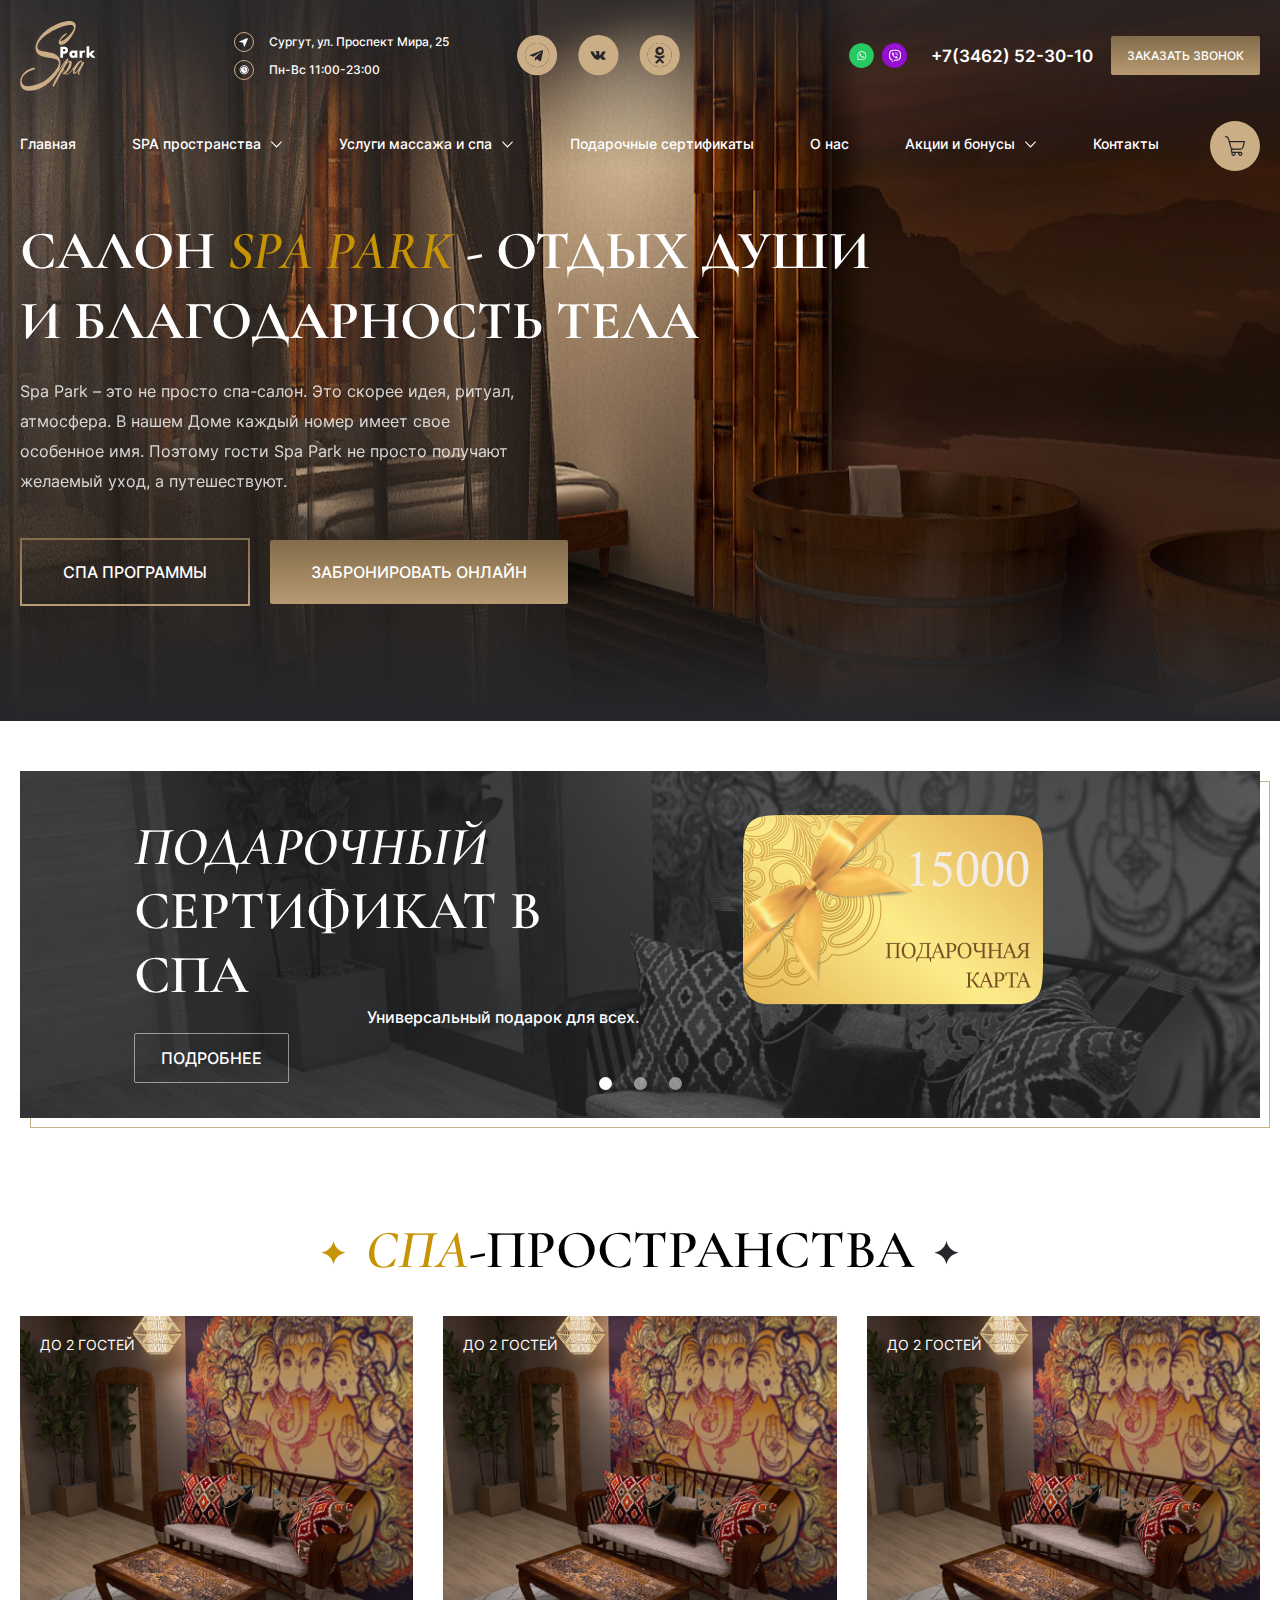
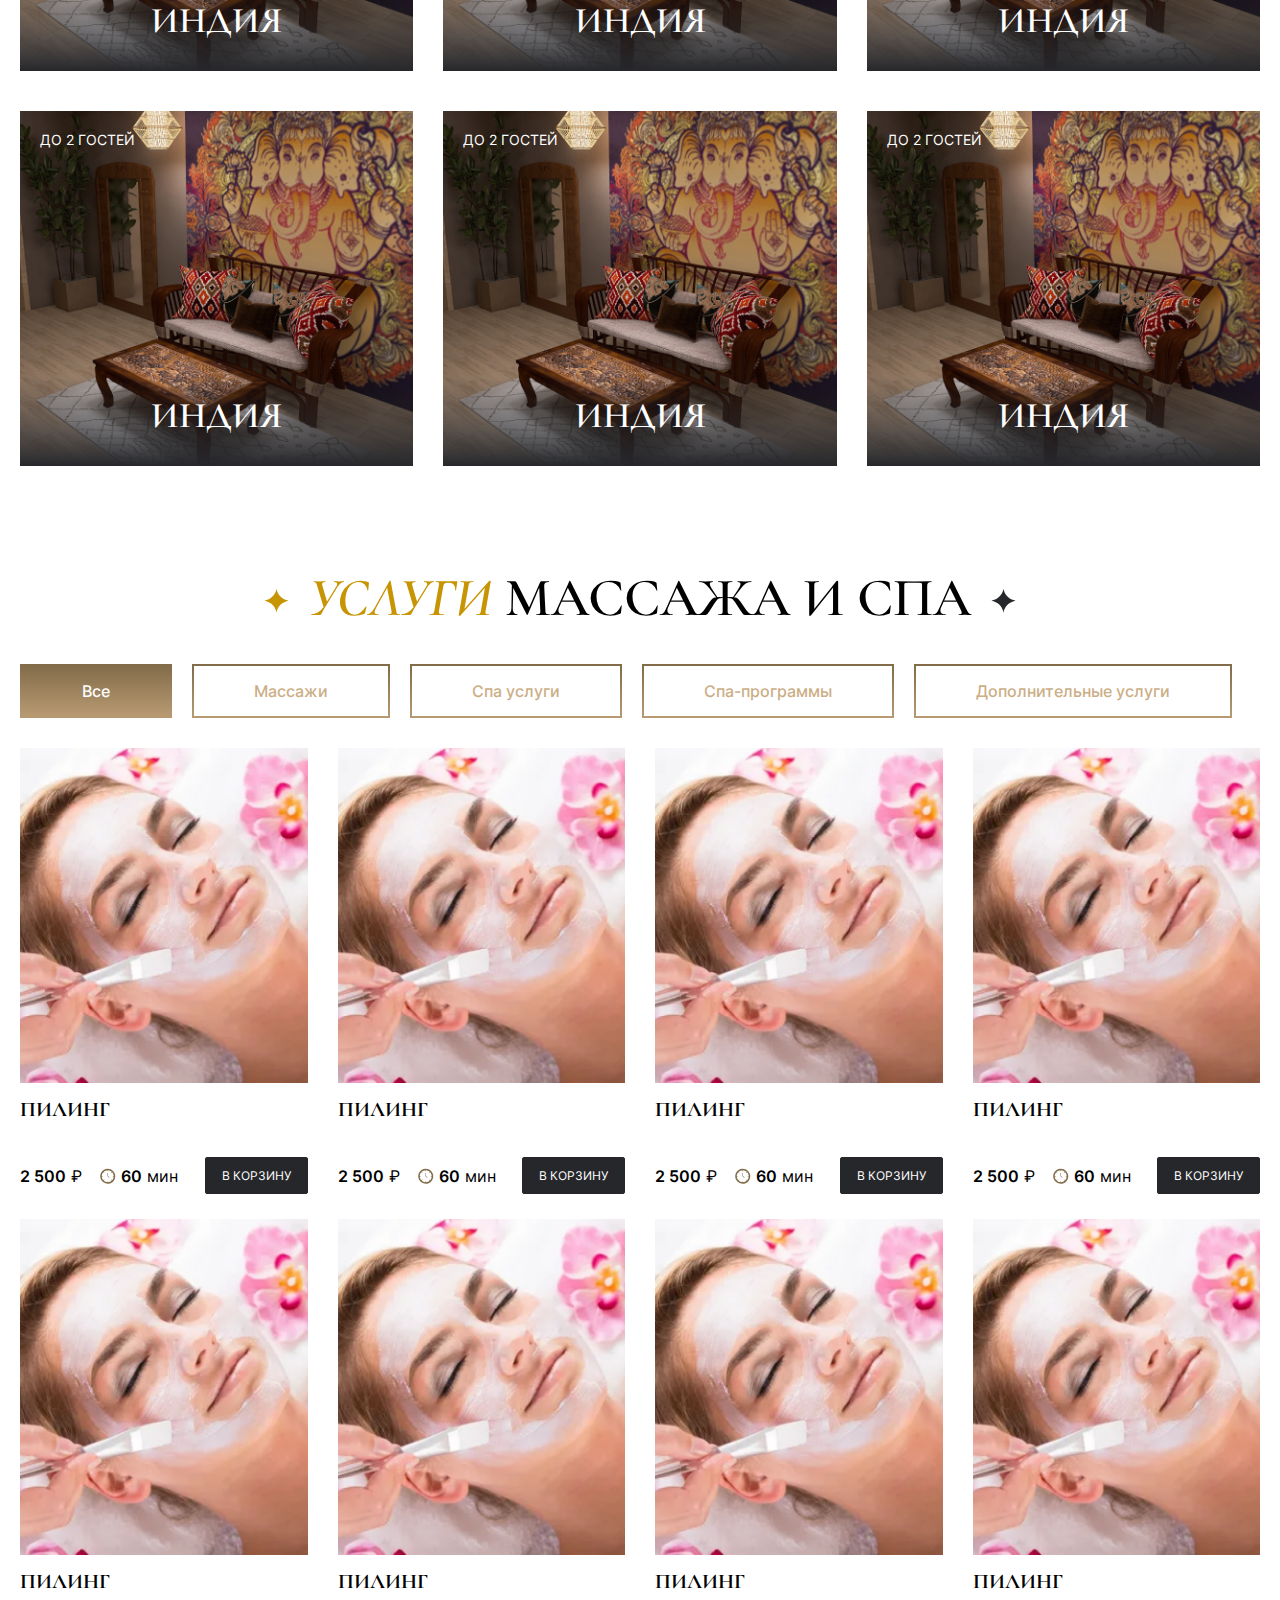
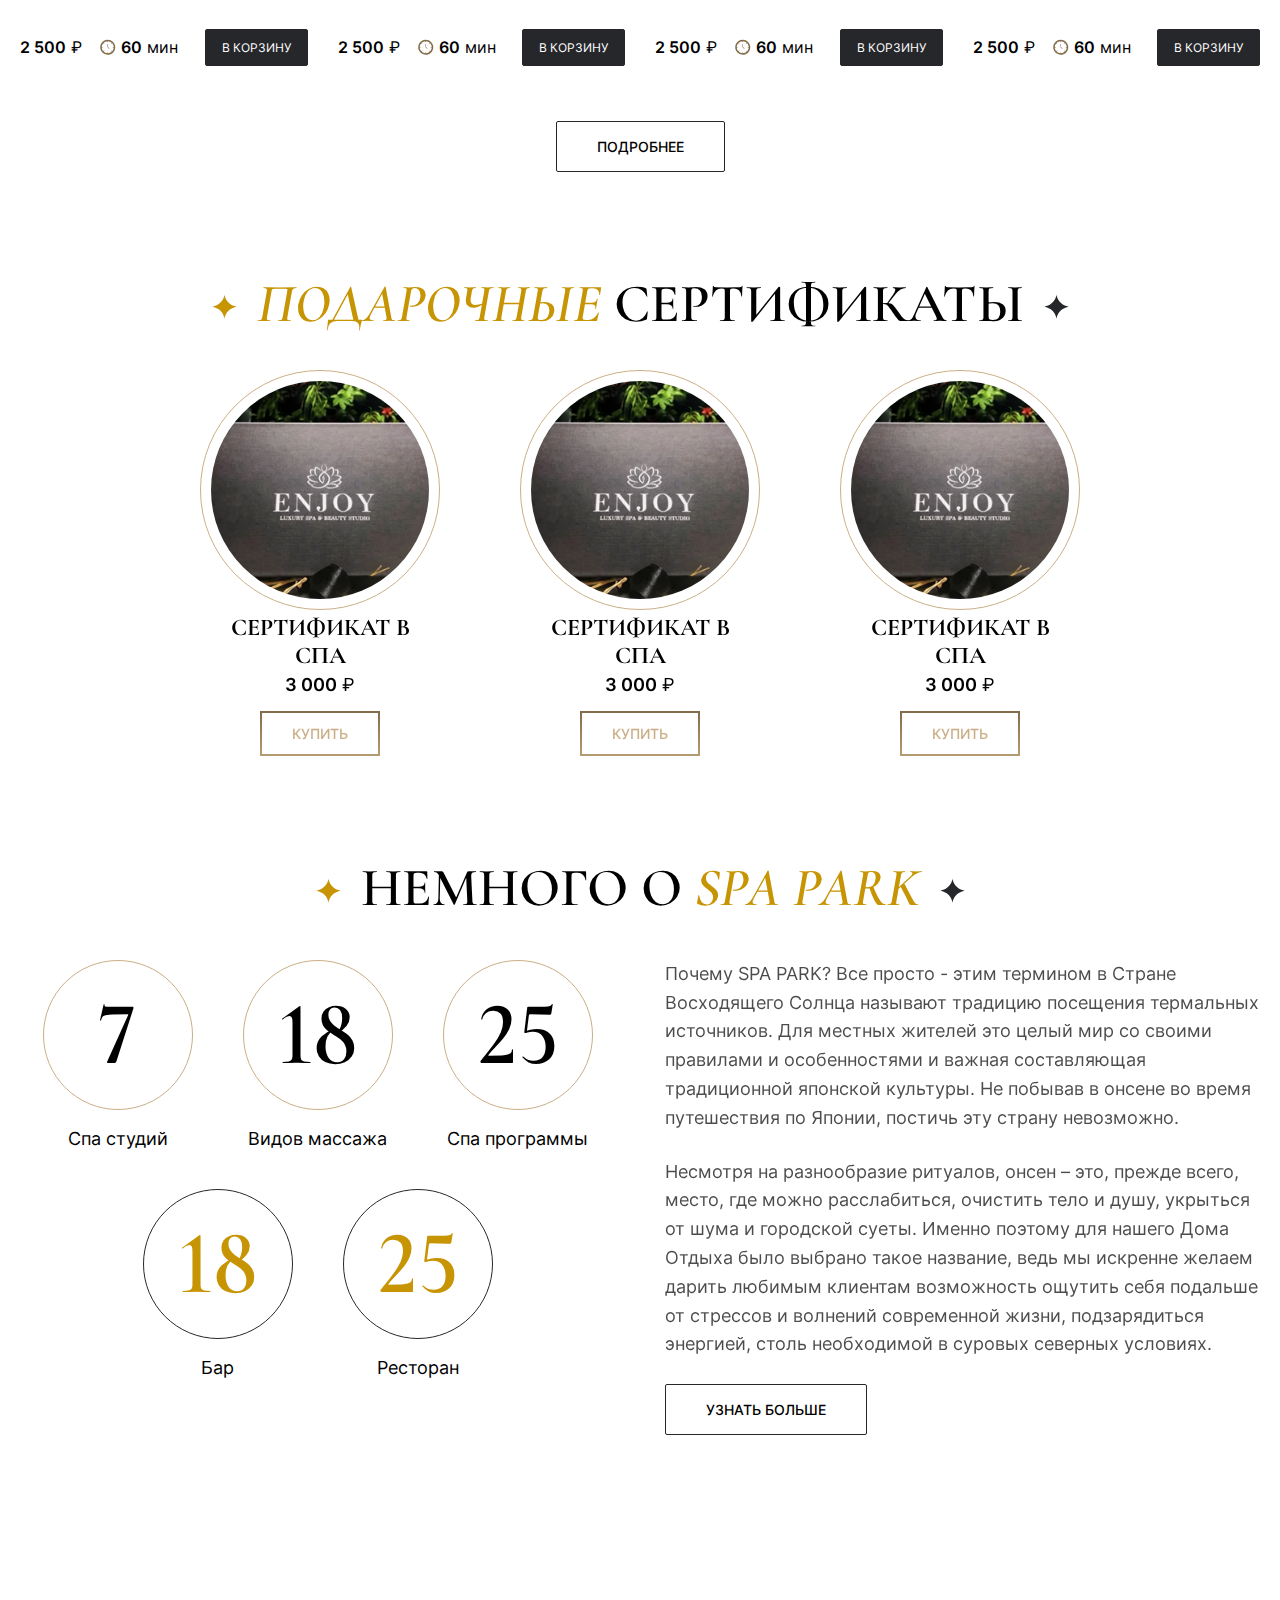
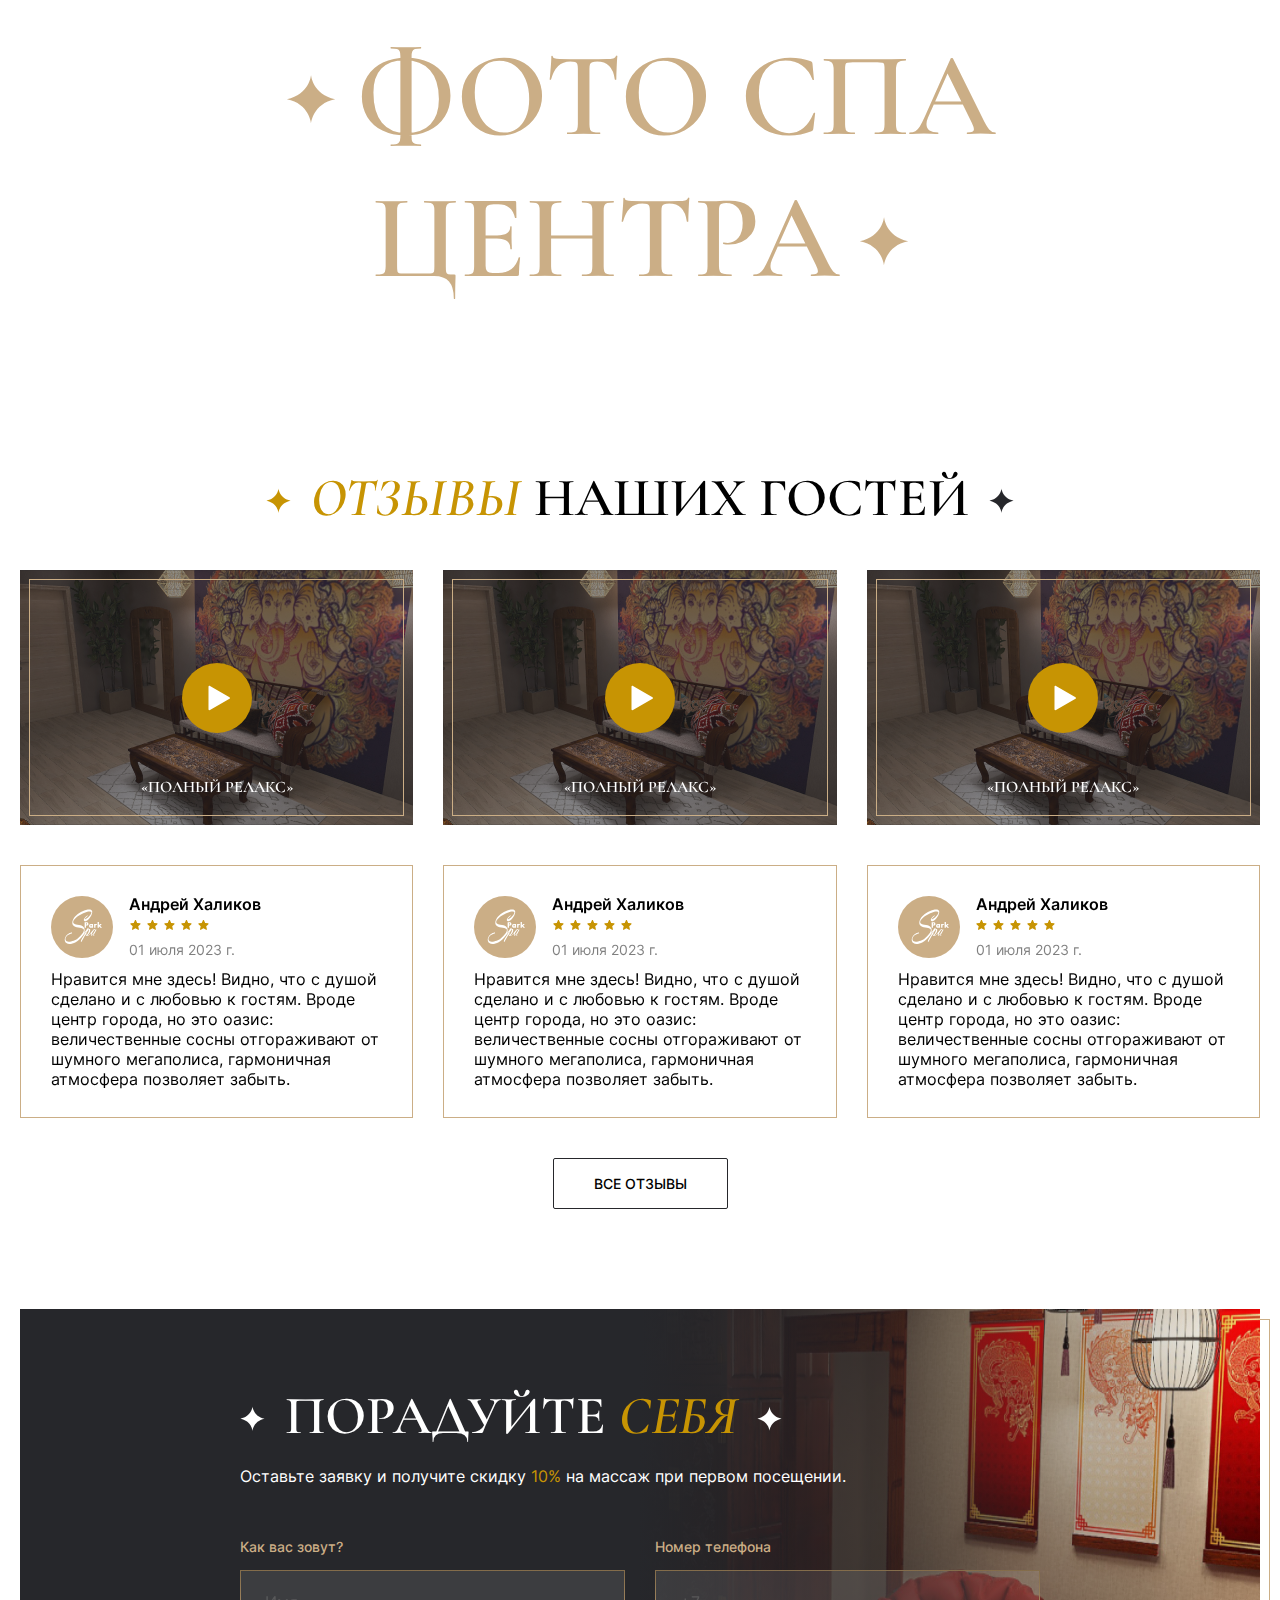
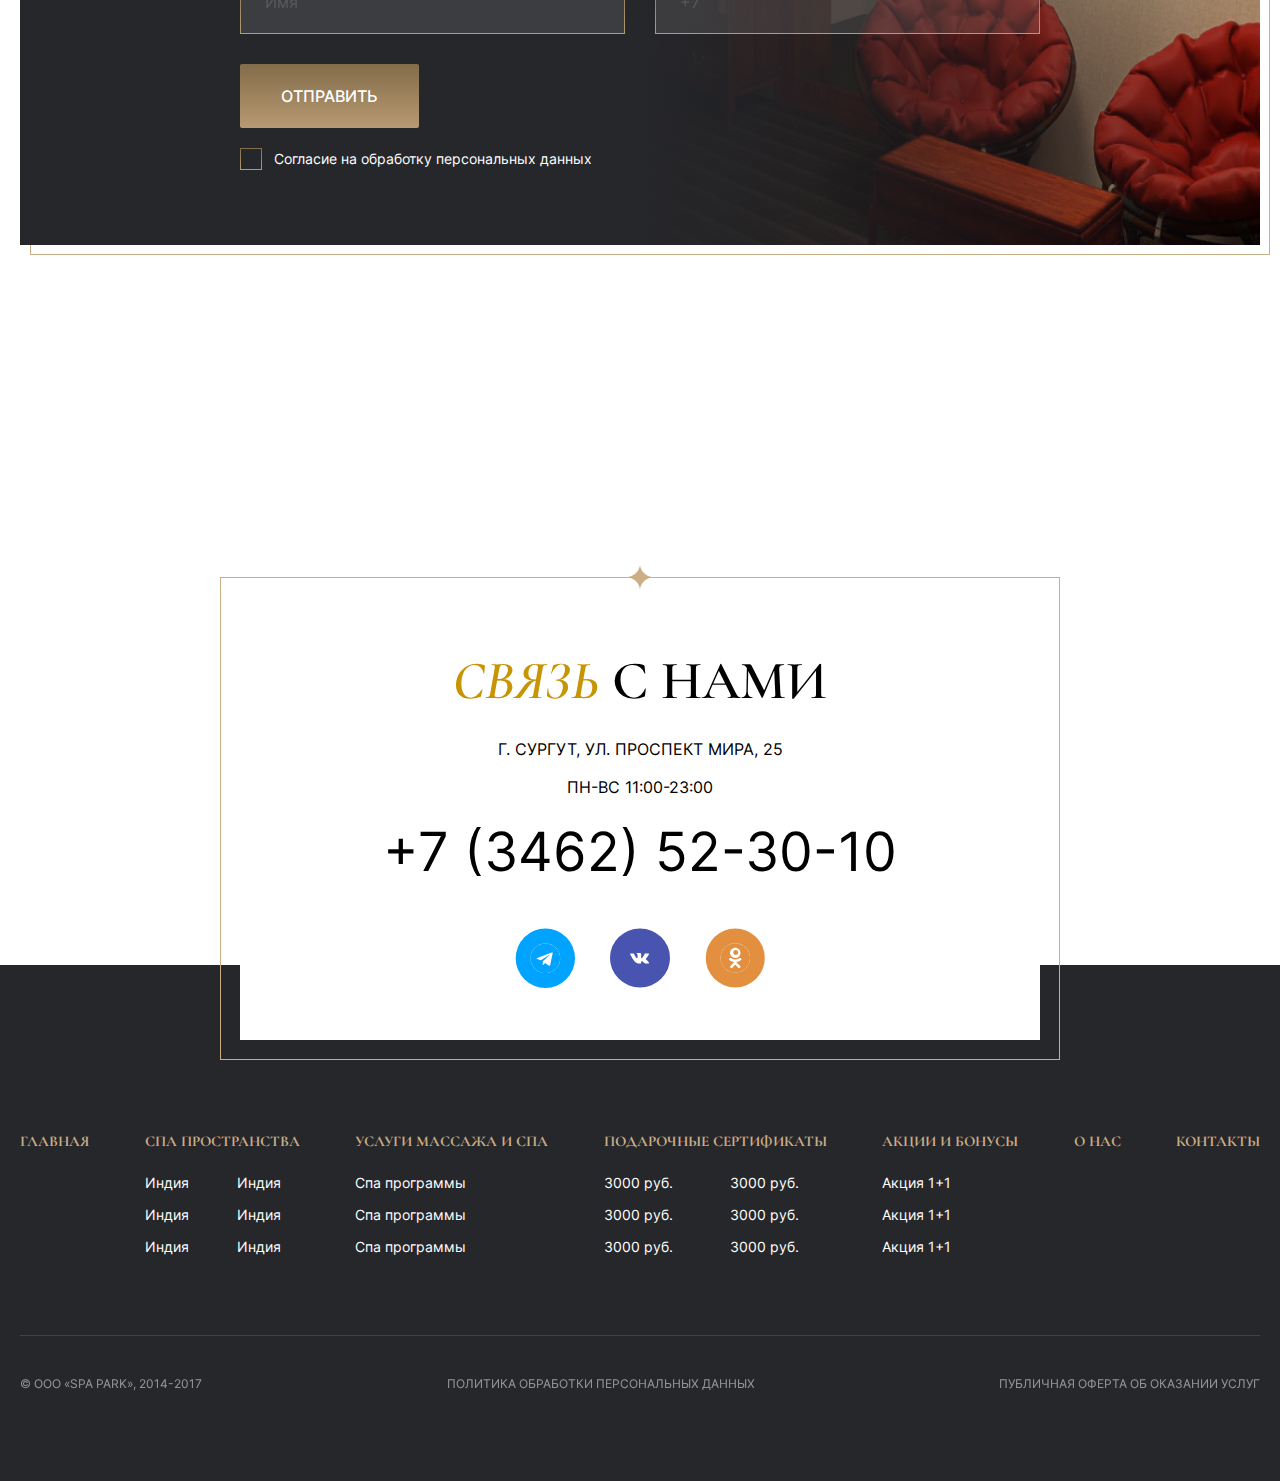
==== commit 9cf07f3d: "customer edits" ====
--- a/index.html
+++ b/index.html
@@ -4,9 +4,9 @@
     <meta charset="UTF-8">
     <meta name="viewport" content="width=device-width, initial-scale=1.0">
     <title>SPA Park</title>
-    <link rel="stylesheet" href="https://cdn.jsdelivr.net/npm/swiper@10/swiper-bundle.min.css"/>
+    <link rel="stylesheet" href="css/swiper.min.css"/>
     <link rel="stylesheet" href="css/style.min.css">
-
+    <script src="https://api-maps.yandex.ru/2.1/?apikey=49618d3f-5aa6-481b-a340-d90d9762907f&lang=ru_RU" type="text/javascript"></script>
 </head>
 <body>
     
@@ -15,7 +15,7 @@
             <div class="header-wrapper">
                 <div class="header-top">
                     <a href="/" class="logo">
-                        <img src="img/logo.png" alt="logo">
+                        <img src="img/logo.svg" alt="logo">
                     </a>
                     <div class="header-adress">
                         <div class="header-adress-item">
@@ -118,7 +118,7 @@
                     <span></span><span></span><span></span>
                 </button>
                 <a href="/" class="logo">
-                    <img src="img/logo.png" alt="logo">
+                    <img src="img/logo.svg" alt="logo">
                 </a>
                 <div class="header-top-contacts">
                     <a href="tel:+7346252-30-10" class="phone">+7(3462) 52-30-10</a>
@@ -236,7 +236,7 @@
                                 <p class="surtificate-slide-subtitle">Универсальный подарок для всех.</p>
                                 <a href="#" class="button-border button-border__white">Подробнее</a>
                             </div>
-                            <img src="img/surtificate.png" alt="сертификат" class="surtificate-slide-img">
+                            <img loading="lazy" src="img/surtificate.png" alt="сертификат" class="surtificate-slide-img">
                         </div>
                         <div class="surtificate-slide swiper-slide">
                             <div class="surtificate-slide-text">
@@ -244,7 +244,7 @@
                                 <p class="surtificate-slide-subtitle">Универсальный подарок для всех.</p>
                                 <a href="#" class="button-border button-border__white">Подробнее</a>
                             </div>
-                            <img src="img/surtificate.png" alt="сертификат" class="surtificate-slide-img">
+                            <img loading="lazy" src="img/surtificate.png" alt="сертификат" class="surtificate-slide-img">
                         </div>
                         <div class="surtificate-slide swiper-slide">
                             <div class="surtificate-slide-text">
@@ -252,7 +252,7 @@
                                 <p class="surtificate-slide-subtitle">Универсальный подарок для всех.</p>
                                 <a href="#" class="button-border button-border__white">Подробнее</a>
                             </div>
-                            <img src="img/surtificate.png" alt="сертификат" class="surtificate-slide-img">
+                            <img loading="lazy" src="img/surtificate.png" alt="сертификат" class="surtificate-slide-img">
                         </div>
                     </div>
                     <div class="surtificate-pagination"></div>
@@ -265,37 +265,37 @@
                 <h2 class="places-title has-star"><span class="italic gold">СПА</span>-пространства</h2>
                 <div class="places-wrapper">
                     <a href="#" class="places-item">
-                        <img src="img/places/1.png" alt="" class="places-item-img">
+                        <img loading="lazy" src="img/places/1.png" alt="" class="places-item-img">
                         <div class="places-item-guest">до 2 гостей</div>
                         <h3 class="places-item-title">ИНДИЯ</h3>
                         <button class="button-card">Узнать больше</button>
                     </a>
                     <a href="#" class="places-item">
-                        <img src="img/places/1.png" alt="" class="places-item-img">
+                        <img loading="lazy" src="img/places/1.png" alt="" class="places-item-img">
                         <div class="places-item-guest">до 2 гостей</div>
                         <h3 class="places-item-title">ИНДИЯ</h3>
                         <button class="button-card">Узнать больше</button>
                     </a>
                     <a href="#" class="places-item">
-                        <img src="img/places/1.png" alt="" class="places-item-img">
+                        <img loading="lazy" src="img/places/1.png" alt="" class="places-item-img">
                         <div class="places-item-guest">до 2 гостей</div>
                         <h3 class="places-item-title">ИНДИЯ</h3>
                         <button class="button-card">Узнать больше</button>
                     </a>
                     <a href="#" class="places-item">
-                        <img src="img/places/1.png" alt="" class="places-item-img">
+                        <img loading="lazy" src="img/places/1.png" alt="" class="places-item-img">
                         <div class="places-item-guest">до 2 гостей</div>
                         <h3 class="places-item-title">ИНДИЯ</h3>
                         <button class="button-card">Узнать больше</button>
                     </a>
                     <a href="#" class="places-item">
-                        <img src="img/places/1.png" alt="" class="places-item-img">
+                        <img loading="lazy" src="img/places/1.png" alt="" class="places-item-img">
                         <div class="places-item-guest">до 2 гостей</div>
                         <h3 class="places-item-title">ИНДИЯ</h3>
                         <button class="button-card">Узнать больше</button>
                     </a>
                     <a href="#" class="places-item">
-                        <img src="img/places/1.png" alt="" class="places-item-img">
+                        <img loading="lazy" src="img/places/1.png" alt="" class="places-item-img">
                         <div class="places-item-guest">до 2 гостей</div>
                         <h3 class="places-item-title">ИНДИЯ</h3>
                         <button class="button-card">Узнать больше</button>
@@ -329,110 +329,119 @@
                 </nav>
 
                 <div class="services-wrapper">
-                    <div class="services-item">
+                    <a href="" class="services-item">
                         <div class="services-item-img">
                             <img src="img/services/1.png" alt="">
                             <button class="button-card">Узнать больше</button>
                         </div>
                         <h3 class="services-item-title">Пилинг</h3>
+                        <p class="services-item-desc">Уникальная особенность этого номера - возможность посетить самый настоящий хамам с удивительным по своим ощущениям мыльным массажем. Отдых на горячем мраморе в облаке невесомой мыльной пены, пилинг и мыльный массаж очистят душу и тело, придадут сил и вернут хорошее настроение. </p>
                         <div class="services-item-info">
                             <div class="services-item-price"><span class="value">2 500</span> ₽</div>
                             <div class="services-item-time"><span class="value">60</span> мин</div>
                             <button class="button-dark">В корзину</button>
                         </div>
-                    </div>
-
-                    <div class="services-item">
+                    </a>
+
+                    <a href="" class="services-item">
                         <div class="services-item-img">
                             <img src="img/services/1.png" alt="">
                             <button class="button-card">Узнать больше</button>
                         </div>
                         <h3 class="services-item-title">Пилинг</h3>
+                        <p class="services-item-desc">Уникальная особенность этого номера - возможность посетить самый настоящий хамам с удивительным по своим ощущениям мыльным массажем. Отдых на горячем мраморе в облаке невесомой мыльной пены, пилинг и мыльный массаж очистят душу и тело, придадут сил и вернут хорошее настроение. </p>
                         <div class="services-item-info">
                             <div class="services-item-price"><span class="value">2 500</span> ₽</div>
                             <div class="services-item-time"><span class="value">60</span> мин</div>
                             <button class="button-dark">В корзину</button>
                         </div>
-                    </div>
-
-                    <div class="services-item">
+                    </a>
+
+                    <a href="" class="services-item">
                         <div class="services-item-img">
                             <img src="img/services/1.png" alt="">
                             <button class="button-card">Узнать больше</button>
                         </div>
                         <h3 class="services-item-title">Пилинг</h3>
+                        <p class="services-item-desc">Уникальная особенность этого номера - возможность посетить самый настоящий хамам с удивительным по своим ощущениям мыльным массажем. Отдых на горячем мраморе в облаке невесомой мыльной пены, пилинг и мыльный массаж очистят душу и тело, придадут сил и вернут хорошее настроение. </p>
                         <div class="services-item-info">
                             <div class="services-item-price"><span class="value">2 500</span> ₽</div>
                             <div class="services-item-time"><span class="value">60</span> мин</div>
                             <button class="button-dark">В корзину</button>
                         </div>
-                    </div>
-
-                    <div class="services-item">
+                    </a>
+
+                    <a href="" class="services-item">
                         <div class="services-item-img">
                             <img src="img/services/1.png" alt="">
                             <button class="button-card">Узнать больше</button>
                         </div>
                         <h3 class="services-item-title">Пилинг</h3>
+                        <p class="services-item-desc">Уникальная особенность этого номера - возможность посетить самый настоящий хамам с удивительным по своим ощущениям мыльным массажем. Отдых на горячем мраморе в облаке невесомой мыльной пены, пилинг и мыльный массаж очистят душу и тело, придадут сил и вернут хорошее настроение. </p>
                         <div class="services-item-info">
                             <div class="services-item-price"><span class="value">2 500</span> ₽</div>
                             <div class="services-item-time"><span class="value">60</span> мин</div>
                             <button class="button-dark">В корзину</button>
                         </div>
-                    </div>
-
-                    <div class="services-item">
+                    </a>
+
+                    <a href="" class="services-item">
                         <div class="services-item-img">
                             <img src="img/services/1.png" alt="">
                             <button class="button-card">Узнать больше</button>
                         </div>
                         <h3 class="services-item-title">Пилинг</h3>
+                        <p class="services-item-desc">Уникальная особенность этого номера - возможность посетить самый настоящий хамам с удивительным по своим ощущениям мыльным массажем. Отдых на горячем мраморе в облаке невесомой мыльной пены, пилинг и мыльный массаж очистят душу и тело, придадут сил и вернут хорошее настроение. </p>
                         <div class="services-item-info">
                             <div class="services-item-price"><span class="value">2 500</span> ₽</div>
                             <div class="services-item-time"><span class="value">60</span> мин</div>
                             <button class="button-dark">В корзину</button>
                         </div>
-                    </div>
-
-                    <div class="services-item">
+                    </a>
+
+                    <a href="" class="services-item">
                         <div class="services-item-img">
                             <img src="img/services/1.png" alt="">
                             <button class="button-card">Узнать больше</button>
                         </div>
                         <h3 class="services-item-title">Пилинг</h3>
+                        <p class="services-item-desc">Уникальная особенность этого номера - возможность посетить самый настоящий хамам с удивительным по своим ощущениям мыльным массажем. Отдых на горячем мраморе в облаке невесомой мыльной пены, пилинг и мыльный массаж очистят душу и тело, придадут сил и вернут хорошее настроение. </p>
                         <div class="services-item-info">
                             <div class="services-item-price"><span class="value">2 500</span> ₽</div>
                             <div class="services-item-time"><span class="value">60</span> мин</div>
                             <button class="button-dark">В корзину</button>
                         </div>
-                    </div>
-
-                    <div class="services-item">
+                    </a>
+
+                    <a href="" class="services-item">
                         <div class="services-item-img">
                             <img src="img/services/1.png" alt="">
                             <button class="button-card">Узнать больше</button>
                         </div>
                         <h3 class="services-item-title">Пилинг</h3>
+                        <p class="services-item-desc">Уникальная особенность этого номера - возможность посетить самый настоящий хамам с удивительным по своим ощущениям мыльным массажем. Отдых на горячем мраморе в облаке невесомой мыльной пены, пилинг и мыльный массаж очистят душу и тело, придадут сил и вернут хорошее настроение. </p>
                         <div class="services-item-info">
                             <div class="services-item-price"><span class="value">2 500</span> ₽</div>
                             <div class="services-item-time"><span class="value">60</span> мин</div>
                             <button class="button-dark">В корзину</button>
                         </div>
-                    </div>
-
-                    <div class="services-item">
+                    </a>
+
+                    <a href="" class="services-item">
                         <div class="services-item-img">
                             <img src="img/services/1.png" alt="">
                             <button class="button-card">Узнать больше</button>
                         </div>
                         <h3 class="services-item-title">Пилинг</h3>
+                        <p class="services-item-desc">Уникальная особенность этого номера - возможность посетить самый настоящий хамам с удивительным по своим ощущениям мыльным массажем. Отдых на горячем мраморе в облаке невесомой мыльной пены, пилинг и мыльный массаж очистят душу и тело, придадут сил и вернут хорошее настроение. </p>
                         <div class="services-item-info">
                             <div class="services-item-price"><span class="value">2 500</span> ₽</div>
                             <div class="services-item-time"><span class="value">60</span> мин</div>
                             <button class="button-dark">В корзину</button>
                         </div>
-                    </div>
-                </div>
+                    </a>
+                </div>
+                
 
                 <a href="#" class="button-border button-border__dark">Подробнее</a>
             </div>
@@ -445,7 +454,7 @@
                     <div class="swiper-wrapper">
                         <div class="gifts-slide swiper-slide">
                             <div class="gifts-slide-img">
-                                <img src="img/gifts/1.png" alt="">
+                                <img loading="lazy" src="img/gifts/1.png" alt="">
                             </div>
                             <h3 class="gifts-title">Сертификат в СПА</h3>
                             <div class="gifts-price"><span class="value">3 000</span> ₽</div>
@@ -453,7 +462,7 @@
                         </div>
                         <div class="gifts-slide swiper-slide">
                             <div class="gifts-slide-img">
-                                <img src="img/gifts/1.png" alt="">
+                                <img loading="lazy" src="img/gifts/1.png" alt="">
                             </div>
                             <h3 class="gifts-title">Сертификат в СПА</h3>
                             <div class="gifts-price"><span class="value">3 000</span> ₽</div>
@@ -461,7 +470,7 @@
                         </div>
                         <div class="gifts-slide swiper-slide">
                             <div class="gifts-slide-img">
-                                <img src="img/gifts/1.png" alt="">
+                                <img loading="lazy" src="img/gifts/1.png" alt="">
                             </div>
                             <h3 class="gifts-title">Сертификат в СПА</h3>
                             <div class="gifts-price"><span class="value">3 000</span> ₽</div>
@@ -512,37 +521,37 @@
 
             <div class="photos-slider photos-top swiper">
                 <div class="swiper-wrapper">
-                    <a href="#" class="photos-top-item swiper-slide">
-                        <img src="img/gallery/1.png" alt="">
-                    </a>
-                    <a href="#" class="photos-top-item swiper-slide">
-                        <img src="img/gallery/1.png" alt="">
-                    </a>
-                    <a href="#" class="photos-top-item swiper-slide">
-                        <img src="img/gallery/1.png" alt="">
+                    <a data-fslightbox href="img/gallery/1.png" class="photos-top-item swiper-slide">
+                        <img loading="lazy" src="img/gallery/1.png" alt="">
+                    </a>
+                    <a data-fslightbox href="img/gallery/1.png" class="photos-top-item swiper-slide">
+                        <img loading="lazy" src="img/gallery/1.png" alt="">
+                    </a>
+                    <a data-fslightbox href="img/gallery/1.png" class="photos-top-item swiper-slide">
+                        <img loading="lazy" src="img/gallery/1.png" alt="">
                     </a>
                 </div>
             </div>
 
             <div class="photos-slider photos-bottom swiper">
                 <div class="swiper-wrapper">
-                    <a href="#" class="photos-bottom-item swiper-slide">
-                        <img src="img/gallery/1.png" alt="">
-                    </a>
-                    <a href="#" class="photos-bottom-item swiper-slide">
-                        <img src="img/gallery/1.png" alt="">
-                    </a>
-                    <a href="#" class="photos-bottom-item swiper-slide">
-                        <img src="img/gallery/1.png" alt="">
-                    </a>
-                    <a href="#" class="photos-bottom-item swiper-slide">
-                        <img src="img/gallery/1.png" alt="">
-                    </a>
-                    <a href="#" class="photos-bottom-item swiper-slide">
-                        <img src="img/gallery/1.png" alt="">
-                    </a>
-                    <a href="#" class="photos-bottom-item swiper-slide">
-                        <img src="img/gallery/1.png" alt="">
+                    <a data-fslightbox href="img/gallery/1.png" class="photos-bottom-item swiper-slide">
+                        <img loading="lazy" src="img/gallery/1.png" alt="">
+                    </a>
+                    <a data-fslightbox href="img/gallery/1.png" class="photos-bottom-item swiper-slide">
+                        <img loading="lazy" src="img/gallery/1.png" alt="">
+                    </a>
+                    <a data-fslightbox href="img/gallery/1.png" class="photos-bottom-item swiper-slide">
+                        <img loading="lazy" src="img/gallery/1.png" alt="">
+                    </a>
+                    <a data-fslightbox href="img/gallery/1.png" class="photos-bottom-item swiper-slide">
+                        <img loading="lazy" src="img/gallery/1.png" alt="">
+                    </a>
+                    <a data-fslightbox href="img/gallery/1.png" class="photos-bottom-item swiper-slide">
+                        <img loading="lazy" src="img/gallery/1.png" alt="">
+                    </a>
+                    <a data-fslightbox href="img/gallery/1.png" class="photos-bottom-item swiper-slide">
+                        <img loading="lazy" src="img/gallery/1.png" alt="">
                     </a>
                 </div>
             </div>
@@ -553,22 +562,22 @@
                 <h2 class="has-star"><span class="gold italic">ОТЗЫВЫ</span> НАШИХ ГОСТЕЙ</h2>
                 <div class="feedback-video swiper">
                     <div class="swiper-wrapper">
-                        <div class="feedback-video-item swiper-slide">
+                        <div class="feedback-video-item swiper-slide" data-url="https://www.youtube.com/embed/teojy6WjlKA">
                             <img src="img/video-bg.png" alt="">
                             <h3 class="feedback-video-item-title">«Полный релакс»</h3>
                             <button class="feedback-video-item-play"></button>
                         </div>
-                        <div class="feedback-video-item swiper-slide">
+                        <div class="feedback-video-item swiper-slide" data-url="https://www.youtube.com/embed/teojy6WjlKA"> 
                             <img src="img/video-bg.png" alt="">
                             <h3 class="feedback-video-item-title">«Полный релакс»</h3>
                             <button class="feedback-video-item-play"></button>
                         </div>
-                        <div class="feedback-video-item swiper-slide">
+                        <div class="feedback-video-item swiper-slide" data-url="https://www.youtube.com/embed/teojy6WjlKA">
                             <img src="img/video-bg.png" alt="">
                             <h3 class="feedback-video-item-title">«Полный релакс»</h3>
                             <button class="feedback-video-item-play"></button>
                         </div>
-                        <div class="feedback-video-item swiper-slide">
+                        <div class="feedback-video-item swiper-slide" data-url="https://www.youtube.com/embed/teojy6WjlKA">
                             <img src="img/video-bg.png" alt="">
                             <h3 class="feedback-video-item-title">«Полный релакс»</h3>
                             <button class="feedback-video-item-play"></button>
@@ -581,7 +590,7 @@
                     <div class="swiper-wrapper">
                         <div class="feedback-comments-item swiper-slide">
                             <div class="feedback-comments-item-top">
-                                <img class="feedback-comments-item-picture" src="img/logo.svg" alt="logo">
+                                <img class="feedback-comments-item-picture" src="img/logo-wht.svg" alt="logo">
                                 <div class="feedback-comments-item-author">
                                     <div class="feedback-comments-item-name">Андрей Халиков</div>
                                     <div class="stars">
@@ -600,7 +609,7 @@
                         </div>
                         <div class="feedback-comments-item swiper-slide">
                             <div class="feedback-comments-item-top">
-                                <img class="feedback-comments-item-picture"  src="img/logo.svg" alt="logo">
+                                <img class="feedback-comments-item-picture"  src="img/logo-wht.svg" alt="logo">
                                 <div class="feedback-comments-item-author">
                                     <div class="feedback-comments-item-name">Андрей Халиков</div>
                                     <div class="stars">
@@ -619,7 +628,7 @@
                         </div>
                         <div class="feedback-comments-item swiper-slide">
                             <div class="feedback-comments-item-top">
-                                <img class="feedback-comments-item-picture" src="img/logo.svg" alt="logo">
+                                <img class="feedback-comments-item-picture" src="img/logo-wht.svg" alt="logo">
                                 <div class="feedback-comments-item-author">
                                     <div class="feedback-comments-item-name">Андрей Халиков</div>
                                     <div class="stars">
@@ -638,7 +647,7 @@
                         </div>
                         <div class="feedback-comments-item swiper-slide">
                             <div class="feedback-comments-item-top">
-                                <img class="feedback-comments-item-picture" src="img/logo.svg" alt="logo">
+                                <img class="feedback-comments-item-picture" src="img/logo-wht.svg" alt="logo">
                                 <div class="feedback-comments-item-author">
                                     <div class="feedback-comments-item-name">Андрей Халиков</div>
                                     <div class="stars">
@@ -673,7 +682,7 @@
                             <div class="form-row">
                                 <div class="input-item input-item__dark">
                                     <div class="input-item-title">Как вас зовут?</div>
-                                    <input type="text" class="input" placeholder="Имя">
+                                    <input name="name" type="text" class="input" placeholder="Имя">
                                 </div>
                                 <div class="input-item input-item__dark">
                                     <div class="input-item-title">Номер телефона</div>
@@ -694,7 +703,7 @@
         </section>
 
         <section class="contacts">
-            <iframe src="https://yandex.ru/map-widget/v1/?um=constructor%3Ad8b50bd96e11e6da2607e1e51554aff0bb391da37633c0e4637747d50491d2cf&amp;source=constructor" width="100%" height="605" frameborder="0"></iframe>
+            <div id="map"></div>
             <div class="contacts-wrapper">
                 <h2><span class="gold italic">Связь</span> с нами</h2>
                 <p class="contacts-text">г. Сургут, ул. Проспект Мира, 25</p>
@@ -775,7 +784,25 @@
         </div>
     </footer>
 
-    <script src="https://cdn.jsdelivr.net/npm/swiper@10/swiper-bundle.min.js"></script>
+    <div class="popup popup-more">
+        <div class="popup-body">
+            <button class="popup-close"></button>
+            <img src="img/popup-more-img.png" alt="" class="popup-img">
+            <div class="popup-text">
+                <h3 class="popup-title">Заголовок</h3>
+                <p class="popup-desc">Описание</p>
+                <div class="popup-text-term">
+                    <div class="popup-text-time">Время</div>
+                    <div class="popup-text-price">Цена</div>
+                </div>
+                <button class="button">ДОБАВИТЬ В КОРЗИНУ</button>
+            </div>
+        </div>
+    </div>
+
+    <script src="js/imask.js"></script>
+    <script src="js/fslightbox.js"></script>
+    <script src="js/swiper.min.js"></script>
     <script src="js/app.js"></script>
 </body>
 </html>--- a/css/style.min.css
+++ b/css/style.min.css
@@ -1 +1 @@
-*,*::before,*::after{padding:0;margin:0;-webkit-box-sizing:border-box;box-sizing:border-box;scroll-behavior:smooth}img{display:block;max-width:100%}button,input{font-family:inherit}button{font-size:inherit;border:none;cursor:pointer}a{color:inherit;text-decoration:none}li{list-style:none}@font-face{font-family:Inter;src:url("../fonts/Inter-Regular.ttf");font-style:normal;font-weight:400;font-display:swap}@font-face{font-family:Inter;src:url("../fonts/Inter-Medium.ttf");font-style:normal;font-weight:500;font-display:swap}@font-face{font-family:Inter;src:url("../fonts/Inter-SemiBold.ttf");font-style:normal;font-weight:600;font-display:swap}@font-face{font-family:CormorantInfant;src:url("../fonts/CormorantInfant-Medium.ttf");font-style:normal;font-weight:500;font-display:swap}@font-face{font-family:CormorantInfant;src:url("../fonts/CormorantInfant-MediumItalic.ttf");font-style:italic;font-weight:500;font-display:swap}@font-face{font-family:CormorantInfant;src:url("../fonts/CormorantInfant-SemiBold.ttf");font-style:normal;font-weight:500;font-display:swap}@font-face{font-family:CormorantInfant;src:url("../fonts/CormorantInfant-SemiBoldItalic.ttf");font-style:italic;font-weight:500;font-display:swap}@font-face{font-family:CormorantInfant;src:url("../fonts/CormorantInfant-Bold.ttf");font-style:normal;font-weight:700;font-display:swap}:root{--color-text: #26272B;--color-gold: #C79403;--color-white: #FFFFFF;--color-border: #CBAE86;--color-darkgold: #836C4A;--gradient-button: linear-gradient(180deg, #836C4A 0%, #B79A72 100%);--radius-button: 2px}body{font-size:16px;font-family:Inter,sans-serif;font-weight:400}.container{max-width:1340px;padding:0px 20px;margin:0px auto}@media(max-width: 1249px){.container{max-width:100%}}@media(max-width: 767px){.container{padding:0px 15px}}h1{font-family:CormorantInfant,serif;font-weight:600;font-style:normal;font-size:54px;line-height:1.3}@media(max-width: 767px){h1{font-size:40px;line-height:1.35;word-break:break-word}}h2{font-family:CormorantInfant,serif;font-weight:500;font-style:normal;font-size:54px;line-height:1.18;text-align:center}@media(max-width: 767px){h2{font-size:36px}}h3{font-family:CormorantInfant,serif;font-weight:500;font-style:normal;font-size:36px;line-height:1.7}@media(max-width: 767px){h3{font-size:30px}}h1,h2,h3,h4{text-transform:uppercase}h1 span.italic,h2 span.italic,h3 span.italic,h4 span.italic{font-style:italic}h1 span.gold,h2 span.gold,h3 span.gold,h4 span.gold{color:var(--color-gold)}h1 span.bold,h2 span.bold,h3 span.bold,h4 span.bold{font-weight:700}h2.has-star::before,h2.has-star::after,h3.has-star::before,h3.has-star::after{content:"";display:inline-block;width:25px;height:25px;-webkit-mask:url("../img/icons/gold-star.svg") no-repeat center;mask:url("../img/icons/gold-star.svg") no-repeat center;-webkit-mask-size:contain;mask-size:contain;position:relative;top:-2px}@media(max-width: 767px){h2.has-star::before,h2.has-star::after,h3.has-star::before,h3.has-star::after{width:20px;height:20px}}h2.has-star::before,h3.has-star::before{margin-right:20px;background-color:var(--color-gold)}@media(max-width: 767px){h2.has-star::before,h3.has-star::before{margin-right:8px}}h2.has-star::after,h3.has-star::after{margin-left:20px;background-color:var(--color-text)}@media(max-width: 767px){h2.has-star::after,h3.has-star::after{margin-left:8px}}.titles{display:-webkit-box;display:-ms-flexbox;display:flex;-webkit-box-align:end;-ms-flex-align:end;align-items:end;-webkit-box-pack:start;-ms-flex-pack:start;justify-content:start;gap:22px}.titles .cart-value{position:relative;bottom:14px}.button,.button-border,.button-card{display:block;width:-webkit-max-content;width:-moz-max-content;width:max-content;padding:22px 41px;border-radius:var(--radius-button);text-transform:uppercase;font-weight:500;text-align:center}.button{color:#fff;background:var(--gradient-button)}.button:hover{background:-webkit-gradient(linear, left bottom, left top, from(#836C4A), to(#B79A72));background:linear-gradient(0deg, #836C4A 0%, #B79A72 100%)}.button-border{background:rgba(0,0,0,0);-o-border-image:var(--gradient-button);border-image:var(--gradient-button);border-width:2px;border-style:solid;border-image-slice:1}.button-border__white{padding:14px 26px;-o-border-image:none;border-image:none;border:1px solid rgba(255,255,255,.5)}@media(max-width: 767px){.button-border__white{font-size:14px}}.button-border__dark{font-size:14px;padding:16px 40px;-o-border-image:none;border-image:none;border:1px solid var(--color-text)}.button-border:hover{color:#fff;background:-webkit-gradient(linear, left top, left bottom, from(#836C4A), to(#B79A72));background:linear-gradient(180deg, #836C4A 0%, #B79A72 100%)}.button-card{color:#fff;font-size:16px;font-family:CormorantInfant,serif;font-weight:600;font-style:normal;-o-border-image:var(--gradient-button);border-image:var(--gradient-button);border-width:2px;border-style:solid;border-image-slice:1;background:rgba(38,39,43,.6);-webkit-transition:opacity .3s linear,-webkit-transform .5s linear;transition:opacity .3s linear,-webkit-transform .5s linear;transition:opacity .3s linear,transform .5s linear;transition:opacity .3s linear,transform .5s linear,-webkit-transform .5s linear}@media(max-width: 767px){.button-card{font-size:14px;padding:17px 20px}}.button-dark{font-size:12px;color:#fff;text-transform:uppercase;border-radius:var(--radius-button);background:var(--color-text);padding:10px 16px}.cart-icon{display:inline-block;width:50px;height:50px;border-radius:50%;background-color:var(--color-border);background-image:url("../img/icons/shopping-cart.svg");background-repeat:no-repeat;background-position:50% 50%;background-size:20px 20px}.cart-icon-active{position:relative;background-color:var(--color-gold);background-image:url("../img/icons//shopping-cart-active.svg")}.cart-icon-active::after{content:attr(data-quantity);position:absolute;top:0;right:0;width:16px;height:16px;border-radius:50%;background:#fff;color:var(--color-text);font-size:12px;font-weight:500;display:-webkit-box;display:-ms-flexbox;display:flex;-webkit-box-align:center;-ms-flex-align:center;align-items:center;-webkit-box-pack:center;-ms-flex-pack:center;justify-content:center;line-height:1}.slider-button{width:45px;height:45px;border-radius:50%;border:1px solid var(--color-border);background:rgba(0,0,0,0) url("../img/icons/slider-arrow.svg") no-repeat center;background-size:cover;position:absolute;top:50%;z-index:4}.slider-button:hover{background:var(--color-border) url("../img/icons/slider-arrow.svg") no-repeat center}@media(max-width: 1249px){.slider-button{display:none}}.slider-button-prev{-webkit-transform:translate(0, -50%);transform:translate(0, -50%);left:-70px}.slider-button-next{-webkit-transform:translate(0, -50%) rotate(180deg);transform:translate(0, -50%) rotate(180deg);right:-70px}.delete{width:30px;height:30px;background:url("../img/icons/delete-icon.svg") no-repeat center;background-size:contain;-webkit-box-flex:0;-ms-flex:0 0 30px;flex:0 0 30px}.social-links{display:-webkit-box;display:-ms-flexbox;display:flex;-webkit-box-align:center;-ms-flex-align:center;align-items:center;-webkit-box-pack:center;-ms-flex-pack:center;justify-content:center}.social-links .social-link img{width:100%;height:100%;-o-object-fit:contain;object-fit:contain;-o-object-position:center;object-position:center}.social-links__small .social-link{width:25px;height:25px}.breadcrumbs{font-size:12px}.breadcrumbs-link{opacity:.5;display:inline-block}.breadcrumbs-link:not(:first-child){margin-left:18px}.breadcrumbs-link::after{content:"";display:inline-block;width:6px;height:10px;background:url("../img/icons/breadcrumbs-arrow.svg") no-repeat center;background-size:contain;margin-left:18px}.breadcrumbs-curent{display:inline-block;margin-left:18px}.paginations{display:-webkit-box;display:-ms-flexbox;display:flex;-webkit-box-align:center;-ms-flex-align:center;align-items:center;-webkit-box-pack:center;-ms-flex-pack:center;justify-content:center;gap:25px;padding:50px 0px 0px}@media(max-width: 767px){.paginations{padding:40px 0px 0px;gap:20px}}.paginations .pagination-prev,.paginations .pagination-next{font-size:18px;text-transform:lowercase;background:rgba(0,0,0,0);display:-webkit-box;display:-ms-flexbox;display:flex;-webkit-box-align:center;-ms-flex-align:center;align-items:center;-webkit-box-pack:start;-ms-flex-pack:start;justify-content:start;gap:14px}.paginations .pagination-prev::before,.paginations .pagination-prev::after,.paginations .pagination-next::before,.paginations .pagination-next::after{display:inline-block;width:24px;height:14px;background-repeat:no-repeat;background-size:contain;background-position:center}.paginations .pagination-prev::before{content:"";background-image:url("../img/icons/pagination-arrow.svg")}.paginations .pagination-next::after{content:"";background-image:url("../img/icons/pagination-arrow.svg");-webkit-transform:rotate(180deg);transform:rotate(180deg)}.paginations .pagination-page{font-size:18px;background:rgba(0,0,0,0)}.paginations .pagination-page.curent{-webkit-box-flex:0;-ms-flex:0 0 55px;flex:0 0 55px;width:55px;height:55px;background:var(--color-border);border-radius:50%;display:-webkit-box;display:-ms-flexbox;display:flex;-webkit-box-align:center;-ms-flex-align:center;align-items:center;-webkit-box-pack:center;-ms-flex-pack:center;justify-content:center}.slider{overflow:hidden}.slider .swiper{overflow:visible}@media(max-width: 767px){.slider .swiper{position:relative;width:100vw;left:-15px;padding:15px}}.slider .swiper-slide{opacity:0;-webkit-transition:opacity .5s linear;transition:opacity .5s linear}.slider .swiper-slide-active,.slider .swiper-slide-next{opacity:1}@media(max-width: 767px){.slider .swiper-slide-prev{opacity:1}}@media(min-width: 768px){.slider .swiper-slide-next+.swiper-slide{opacity:1}}.header{color:#fff;position:relative;position:absolute;top:0;right:0;left:0}@media(max-width: 767px){.header-desktop{display:none}}.header-desktop .social-links{-webkit-box-pack:center;-ms-flex-pack:center;justify-content:center;gap:20px;margin:0px 50px}.header-desktop .social-links__small{gap:8px;-webkit-box-pack:end;-ms-flex-pack:end;justify-content:end;margin:0 0 0 auto}@media(max-width: 1249px){.header-desktop .social-links__small{display:none}}.header-desktop .phone{margin-left:16px}.header-desktop::before{content:"";position:absolute;top:0;bottom:0;left:0;right:0;z-index:-1;background:var(--color-text)}.header-desktop .header-nav{display:-webkit-box;display:-ms-flexbox;display:flex;-webkit-box-align:center;-ms-flex-align:center;align-items:center;-webkit-box-pack:justify;-ms-flex-pack:justify;justify-content:space-between;gap:50px;padding:10px 0px}.header-desktop .header-nav .cart-icon{-webkit-box-flex:0;-ms-flex:0 0 50px;flex:0 0 50px}.header-desktop .header-nav .menu-list{display:-webkit-box;display:-ms-flexbox;display:flex;-webkit-box-align:center;-ms-flex-align:center;align-items:center;-webkit-box-pack:justify;-ms-flex-pack:justify;justify-content:space-between;gap:56px}@media(max-width: 1249px){.header-desktop .header-nav .menu-list{-webkit-box-pack:start;-ms-flex-pack:start;justify-content:start;gap:10px 20px;-ms-flex-wrap:wrap;flex-wrap:wrap}}.header-desktop .header-nav .menu-item__haschildren{position:relative}.header-desktop .header-nav .menu-item__haschildren .menu-link{display:-webkit-box;display:-ms-flexbox;display:flex;-webkit-box-align:end;-ms-flex-align:end;align-items:end;-webkit-box-pack:start;-ms-flex-pack:start;justify-content:start;gap:10px}@media(max-width: 1249px){.header-desktop .header-nav .menu-item__haschildren .menu-link{gap:5px}}.header-desktop .header-nav .menu-item__haschildren .menu-link::after{content:"";width:12px;height:8px;display:inline-block;background:url("../img/icons/menu-arrow.svg") no-repeat center bottom;background-size:contain;position:relative;top:-3px}@media(max-width: 1249px){.header-desktop .header-nav .menu-item__haschildren .menu-link::after{width:10px;height:5px}}.header-desktop .header-nav .menu-item__haschildren:hover .menu-link{color:var(--color-border)}.header-desktop .header-nav .menu-item__haschildren:hover .menu-link::after{-webkit-transform:rotate(180deg);transform:rotate(180deg)}.header-desktop .header-nav .menu-item__haschildren:hover .menu-children{opacity:1;visibility:visible;-webkit-transform:translate(0, 0);transform:translate(0, 0)}.header-desktop .header-nav .menu-item__haschildren .menu-children{position:absolute;display:-webkit-box;display:-ms-flexbox;display:flex;-webkit-box-orient:vertical;-webkit-box-direction:normal;-ms-flex-direction:column;flex-direction:column;-webkit-box-align:start;-ms-flex-align:start;align-items:start;-webkit-box-pack:start;-ms-flex-pack:start;justify-content:start;gap:15px;padding:16px 20px;background:#fff;min-width:100%;outline:1px solid var(--color-border);outline-offset:-5px;opacity:0;visibility:hidden;-webkit-transform:translate(0, -10px);transform:translate(0, -10px);-webkit-transition:opacity .5s linear,-webkit-transform .3s linear;transition:opacity .5s linear,-webkit-transform .3s linear;transition:opacity .5s linear,transform .3s linear;transition:opacity .5s linear,transform .3s linear,-webkit-transform .3s linear;z-index:3}.header-desktop .header-nav .menu-item__haschildren .menu-children-link{font-size:14px;white-space:nowrap;text-transform:uppercase;color:var(--color-text)}.header-desktop .header-nav .menu-link{display:-webkit-box;display:-ms-flexbox;display:flex;font-size:14px;font-weight:500;padding:0px 0px 6px}@media(max-width: 1249px){.header-desktop .header-nav .menu-link{font-size:12px}}.header-mobile{display:none}@media(max-width: 767px){.header-mobile{display:block;background:var(--color-text);z-index:3;max-height:62px;-webkit-transition:max-height .3s linear;transition:max-height .3s linear}.header-mobile .container{max-height:62px}.header-mobile .social-links{-webkit-box-pack:start;-ms-flex-pack:start;justify-content:start;gap:35px}.header-mobile .social-links .social-link{-webkit-box-flex:0;-ms-flex:0 0 60px;flex:0 0 60px;aspect-ratio:1/1}.header-mobile.open{min-height:100vh;max-height:100vh;position:fixed;top:0;left:0;right:0;overflow-y:scroll}.header-mobile.open .container{max-height:100%}.header-mobile.open .header-burger-menu{pointer-events:all;visibility:visible;opacity:1;-webkit-transform:translate(0, 0);transform:translate(0, 0)}.header-mobile.open .header-burger-button{background:var(--color-border)}.header-mobile.open .header-burger-button span:nth-child(2){display:none}.header-mobile.open .header-burger-button span:first-child{-webkit-transform:translate(-50%, -50%) rotate(45deg);transform:translate(-50%, -50%) rotate(45deg)}.header-mobile.open .header-burger-button span:last-child{-webkit-transform:translate(-50%, -50%) rotate(-45deg);transform:translate(-50%, -50%) rotate(-45deg)}.header-mobile .header-burger-button{width:40px;height:40px;border-radius:50%;background:#fff;position:relative}.header-mobile .header-burger-button span{width:18px;height:1px;background:var(--color-text);position:absolute;top:50%;left:50%;pointer-events:none;-webkit-transition:-webkit-transform .3s linear;transition:-webkit-transform .3s linear;transition:transform .3s linear;transition:transform .3s linear, -webkit-transform .3s linear}.header-mobile .header-burger-button span:first-child{-webkit-transform:translate(-50%, calc(-50% - 6px));transform:translate(-50%, calc(-50% - 6px))}.header-mobile .header-burger-button span:nth-child(2){width:12px;-webkit-transform:translate(calc(-50% - 3px), -50%);transform:translate(calc(-50% - 3px), -50%)}.header-mobile .header-burger-button span:last-child{-webkit-transform:translate(-50%, calc(-50% + 6px));transform:translate(-50%, calc(-50% + 6px))}.header-mobile .header-burger-menu{padding:0px 0px 85px;opacity:0;visibility:hidden;pointer-events:none;-webkit-transform:translate(0, -50px);transform:translate(0, -50px);-webkit-transition:opacity .5s linear,max-height 0s linear,-webkit-transform .3s linear;transition:opacity .5s linear,max-height 0s linear,-webkit-transform .3s linear;transition:opacity .5s linear,transform .3s linear,max-height 0s linear;transition:opacity .5s linear,transform .3s linear,max-height 0s linear,-webkit-transform .3s linear}.header-mobile .header-burger-menu .menu{padding:40px 0px 30px;border-bottom:1px solid rgba(255,255,255,.15)}.header-mobile .header-burger-menu .menu-list{display:-webkit-box;display:-ms-flexbox;display:flex;-webkit-box-orient:vertical;-webkit-box-direction:normal;-ms-flex-direction:column;flex-direction:column;-webkit-box-align:start;-ms-flex-align:start;align-items:start;-webkit-box-pack:start;-ms-flex-pack:start;justify-content:start;gap:35px}.header-mobile .header-burger-menu .menu-item{width:100%}.header-mobile .header-burger-menu .menu-item__haschildren{max-height:20px}.header-mobile .header-burger-menu .menu-item__haschildren .menu-link{display:-webkit-box;display:-ms-flexbox;display:flex;-webkit-box-align:center;-ms-flex-align:center;align-items:center;-webkit-box-pack:justify;-ms-flex-pack:justify;justify-content:space-between}.header-mobile .header-burger-menu .menu-item__haschildren .menu-link::after{content:"";display:inline-block;width:12px;height:7px;background:url("../img/icons/menu-arrow.svg") no-repeat center;background-size:contain;-webkit-transition:-webkit-transform .3s linear;transition:-webkit-transform .3s linear;transition:transform .3s linear;transition:transform .3s linear, -webkit-transform .3s linear}.header-mobile .header-burger-menu .menu-item__haschildren.open{max-height:100%}.header-mobile .header-burger-menu .menu-item__haschildren.open .menu-link{color:var(--color-border)}.header-mobile .header-burger-menu .menu-item__haschildren.open .menu-link::after{-webkit-transform:rotate(180deg);transform:rotate(180deg)}.header-mobile .header-burger-menu .menu-item__haschildren.open .menu-children{opacity:1;visibility:visible;-webkit-transform:translate(0, 0);transform:translate(0, 0)}.header-mobile .header-burger-menu .menu-children{margin:10px 0px 0px;padding:16px 20px;width:100%;background:#fff;display:-webkit-box;display:-ms-flexbox;display:flex;-webkit-box-orient:vertical;-webkit-box-direction:normal;-ms-flex-direction:column;flex-direction:column;-webkit-box-align:start;-ms-flex-align:start;align-items:start;-webkit-box-pack:start;-ms-flex-pack:start;justify-content:start;gap:15px;outline:1px solid var(--color-border);outline-offset:-5px;opacity:0;visibility:hidden;-webkit-transform:translate(0, -10px);transform:translate(0, -10px);-webkit-transition:opacity .5s linear,-webkit-transform .3s linear;transition:opacity .5s linear,-webkit-transform .3s linear;transition:opacity .5s linear,transform .3s linear;transition:opacity .5s linear,transform .3s linear,-webkit-transform .3s linear}.header-mobile .header-burger-menu .menu-children-link{font-size:14px;text-transform:uppercase;color:var(--color-text)}.header-mobile .header-burger-menu .phone{display:block;color:#fff;font-size:34px;font-weight:400;padding:20px 0px 12px}.header-mobile .header-burger-menu .button{margin:20px 0px 0px;width:100%}.header-mobile .header-top{padding:10px 0px;display:grid;grid-template-columns:100px auto 100px}.header-mobile .header-top a.logo{margin:0px auto;max-width:45px}.header-mobile .header-top-contacts{display:-webkit-box;display:-ms-flexbox;display:flex;-webkit-box-align:center;-ms-flex-align:center;align-items:center;-webkit-box-pack:end;-ms-flex-pack:end;justify-content:end;gap:10px}.header-mobile .header-top .phone{-webkit-box-flex:0;-ms-flex:0 0 40px;flex:0 0 40px;font-size:0;width:40px;height:40px;border-radius:50%;background:#fff url("../img/icons/phone-call.svg") no-repeat center;background-size:18px 18px}.header-mobile .header-top .cart-icon{-webkit-box-flex:0;-ms-flex:0 0 40px;flex:0 0 40px;width:40px;height:40px}}.header .container{position:relative;z-index:3}.header-top{display:-webkit-box;display:-ms-flexbox;display:flex;-webkit-box-align:center;-ms-flex-align:center;align-items:center;-webkit-box-pack:justify;-ms-flex-pack:justify;justify-content:space-between;padding:20px 0px;gap:18px}.header-adress{display:-webkit-box;display:-ms-flexbox;display:flex;-webkit-box-orient:vertical;-webkit-box-direction:normal;-ms-flex-direction:column;flex-direction:column;-webkit-box-align:start;-ms-flex-align:start;align-items:start;-webkit-box-pack:start;-ms-flex-pack:start;justify-content:start;gap:8px;margin-left:120px}@media(max-width: 1249px){.header-adress{margin-left:20px}}@media(max-width: 767px){.header-adress{margin:0;padding:35px 0px 30px}}.header-adress-item{display:-webkit-box;display:-ms-flexbox;display:flex;-webkit-box-align:center;-ms-flex-align:center;align-items:center;-webkit-box-pack:start;-ms-flex-pack:start;justify-content:start;gap:15px;font-size:12px;font-weight:500;white-space:nowrap}@media(max-width: 767px){.header-adress-item{font-size:16px;gap:10px}}.header-adress-item img{border:1px solid var(--color-border);padding:4px;border-radius:50%;width:20px;height:20px;-o-object-fit:contain;object-fit:contain;-o-object-position:center;object-position:center}.header .button{font-size:12px;padding:12px 16px}.header .phone{font-size:17px;font-weight:600;white-space:nowrap}@media(max-width: 1249px){.header .phone{font-size:14px}}main:not(.homepage,.area){padding-top:216px}@media(max-width: 767px){main:not(.homepage,.area){padding-top:114px}}main:not(.homepage,.area) h1{margin:30px 0px 0px}main.area .photos{padding:40px 0px}main.area .places{padding-bottom:140px}main.area .places h2{margin-bottom:40px}@media(max-width: 767px){main.area .bonuses{padding:50px 0px}}main.homepage .hero{background-image:url("../img/homepage-header-bg.png")}@media(max-width: 767px){main.homepage .hero-buttons{-webkit-box-orient:vertical;-webkit-box-direction:normal;-ms-flex-direction:column;flex-direction:column}main.homepage .hero-buttons .button,main.homepage .hero-buttons .button-border{width:100%}}main.area .hero{padding-top:190px;background-position:30% 100%}@media(max-width: 767px){main.area .hero{padding:114px 0px 60px}}main.area .hero .breadcrumbs{margin:0px 0px 78px}@media(max-width: 767px){main.area .hero .breadcrumbs{margin:0px 0px 200px}}main.area .hero-buttons .hero-social img{width:60px;height:60px;-o-object-fit:cover;object-fit:cover;-o-object-position:center;object-position:center}.hero{color:#fff;padding-top:216px;padding-bottom:115px;position:relative;background-repeat:no-repeat;background-position:center;background-size:cover}@media(max-width: 767px){.hero{padding:114px 0px 60px}}.hero-title{max-width:min(885px,100%)}.hero-title .gold{color:var(--color-gold)}.hero-subtitle{opacity:.8;max-width:min(516px,100%);line-height:1.875}@media(max-width: 767px){.hero-subtitle{font-size:14px}}.hero .container{position:relative;z-index:2}.hero::before,.hero::after{content:"";position:absolute;left:0;right:0;height:170px;z-index:1}@media(max-width: 767px){.hero::before,.hero::after{height:260px}}.hero::before{top:0;background:-webkit-gradient(linear, left bottom, left top, from(rgba(38, 39, 43, 0)), to(#26272B));background:linear-gradient(0deg, rgba(38, 39, 43, 0) 0%, #26272B 100%);opacity:.7}.hero::after{bottom:0;background:-webkit-gradient(linear, left top, left bottom, from(rgba(38, 39, 43, 0)), to(#26272B));background:linear-gradient(180deg, rgba(38, 39, 43, 0) 0%, #26272B 100%)}.hero-subtitle{margin:20px 0px 42px}@media(max-width: 767px){.hero-subtitle{margin:14px 0px 44px}}.hero-buttons{display:-webkit-box;display:-ms-flexbox;display:flex;-webkit-box-align:center;-ms-flex-align:center;align-items:center;-webkit-box-pack:start;-ms-flex-pack:start;justify-content:start;gap:20px}.homepage .surtificate{padding:50px 0px;overflow:hidden}@media(max-width: 767px){.homepage .surtificate{padding:30px 0px 40px}}.homepage .surtificate-slider{position:relative;overflow:visible}.homepage .surtificate-slider::before{content:"";position:absolute;top:10px;left:10px;right:-10px;bottom:-10px;border:1px solid var(--color-border);z-index:-1}.homepage .surtificate-slide{color:#fff;padding:44px 114px 35px;background:var(--color-text) url("../img/gift-bg.png") no-repeat center;background-size:cover;display:grid;grid-template-columns:repeat(2, 1fr);grid-gap:0px;opacity:0;-webkit-transition:opacity .5s linear;transition:opacity .5s linear}.homepage .surtificate-slide h2{text-align:left}@media(max-width: 1249px){.homepage .surtificate-slide{padding:44px 50px 35px}}@media(max-width: 767px){.homepage .surtificate-slide{padding:44px 30px 72px;grid-template-columns:1fr;grid-gap:28px}.homepage .surtificate-slide-title{font-size:36px}}.homepage .surtificate-slide-img{margin:0px auto}.homepage .surtificate-slide-subtitle{margin:0px 0px 6px auto;font-weight:500;text-align:right}@media(max-width: 767px){.homepage .surtificate-slide-subtitle{text-align:left;margin:9px 0px 21px}}.homepage .surtificate-slide.swiper-slide-active{opacity:1}.homepage .surtificate-pagination{position:absolute;bottom:28px;z-index:2;left:50%;-webkit-transform:translate(-50%, 0);transform:translate(-50%, 0);display:-webkit-box;display:-ms-flexbox;display:flex;-webkit-box-align:center;-ms-flex-align:center;align-items:center;-webkit-box-pack:center;-ms-flex-pack:center;justify-content:center;gap:22px}.homepage .surtificate-pagination .swiper-pagination-bullet{width:13px;height:13px;background:#fff;opacity:.5;border-radius:50%;margin:0}.homepage .surtificate-pagination .swiper-pagination-bullet-active{opacity:1}.places-wrapper{padding:35px 0px 0px;display:grid;grid-template-columns:repeat(3, 1fr);grid-gap:40px 30px}@media(max-width: 1249px){.places-wrapper{grid-template-columns:repeat(2, 1fr)}}@media(max-width: 767px){.places-wrapper{grid-template-columns:1fr;grid-gap:20px;padding:26px 0px 0px}}.places-item{padding:20px;display:-webkit-box;display:-ms-flexbox;display:flex;-webkit-box-orient:vertical;-webkit-box-direction:normal;-ms-flex-direction:column;flex-direction:column;-webkit-box-align:center;-ms-flex-align:center;align-items:center;-webkit-box-pack:end;-ms-flex-pack:end;justify-content:end;color:#fff;aspect-ratio:41/37;position:relative}.places-item-img{position:absolute;top:0;left:0;height:100%;width:100%;-o-object-fit:cover;object-fit:cover;-o-object-position:center;object-position:center}.places-item-guest,.places-item-title,.places-item .button-card{z-index:3}.places-item-guest{position:absolute;top:20px;left:20px;font-size:14px;text-transform:uppercase}.places-item .button-card{position:absolute;top:50%;left:50%;opacity:0;visibility:hidden;-webkit-transform:translate(-50%, calc(-50% + 50px));transform:translate(-50%, calc(-50% + 50px))}.places-item-title{position:relative}.places-item::before{content:"";position:absolute;bottom:0;left:0;right:0;height:90px;background:-webkit-gradient(linear, left top, left bottom, from(rgba(38, 39, 43, 0)), to(#26272B));background:linear-gradient(180deg, rgba(38, 39, 43, 0) 0%, #26272B 100%);z-index:2}.places-item::after{content:"";position:absolute;top:50%;left:50%;width:calc(100% + 30px);height:calc(100% + 30px);-webkit-transform:translate(-50%, -50%) scale(0.8);transform:translate(-50%, -50%) scale(0.8);border:1px solid var(--color-border);z-index:-1;-webkit-transition:-webkit-transform .5s linear;transition:-webkit-transform .5s linear;transition:transform .5s linear;transition:transform .5s linear, -webkit-transform .5s linear}@media(max-width: 767px){.places-item::after{width:calc(100% + 20px);height:calc(100% + 20px)}}.places-item:hover .button-card{opacity:1;visibility:visible;-webkit-transform:translate(-50%, -50%);transform:translate(-50%, -50%)}.places-item:hover::after{-webkit-transform:translate(-50%, -50%) scale(1);transform:translate(-50%, -50%) scale(1)}.homepage .places{padding:50px 0px}@media(max-width: 767px){.homepage .places{padding:40px 0px}}.homepage .services{padding:50px 0px}@media(max-width: 767px){.homepage .services{padding:40px 0px}}.services-list{display:-webkit-box;display:-ms-flexbox;display:flex;-webkit-box-align:center;-ms-flex-align:center;align-items:center;-webkit-box-pack:start;-ms-flex-pack:start;justify-content:start;-ms-flex-wrap:wrap;flex-wrap:wrap;gap:10px 20px}.services-list-item.active .services-button{color:#fff;background:var(--gradient-button);position:relative}@media(max-width: 767px){.services-list{-webkit-box-orient:vertical;-webkit-box-direction:normal;-ms-flex-direction:column;flex-direction:column;gap:0;position:absolute;top:0;left:0;right:0;z-index:3}.services-list.open .services-button{opacity:1;visibility:visible}.services-list.open .services-list-item.active .services-button::after{-webkit-transform:translate(0, -50%) rotate(180deg);transform:translate(0, -50%) rotate(180deg)}.services-list-item{width:100%}.services-list-item:not(:last-child) .services-button{border-bottom:none}.services-list-item.active{-webkit-box-ordinal-group:0;-ms-flex-order:-1;order:-1}.services-list-item.active .services-button{opacity:1;visibility:visible}.services-list-item.active .services-button::after{content:"";width:14px;height:9px;background:url("../img/icons/menu-arrow.svg") no-repeat center;background-size:contain;position:absolute;top:50%;right:20px;-webkit-transform:translate(0, -50%);transform:translate(0, -50%)}}.services-nav{position:relative;margin:34px 0px 30px}@media(max-width: 767px){.services-nav{height:60px}}.services-button{padding:15px 60px;text-transform:none;color:var(--color-border);background:#fff}@media(max-width: 767px){.services-button{width:100%;border-width:1px;opacity:0;visibility:hidden}}.services-wrapper{display:grid;grid-template-columns:repeat(4, 1fr);grid-gap:25px 30px}@media(max-width: 1249px){.services-wrapper{grid-template-columns:repeat(3, 1fr)}}@media(max-width: 767px){.services-wrapper{grid-template-columns:1fr;grid-gap:30px}}.services-item-img{position:relative;aspect-ratio:6/7}.services-item-img::before{content:"";position:absolute;z-index:-1;top:-10px;left:-10px;bottom:-10px;right:-10px;border:1px solid var(--color-border);-webkit-transform:scale(0.8);transform:scale(0.8);-webkit-transition:-webkit-transform .5s linear;transition:-webkit-transform .5s linear;transition:transform .5s linear;transition:transform .5s linear, -webkit-transform .5s linear}.services-item-img img{position:absolute;width:100%;height:100%;-o-object-fit:cover;object-fit:cover;-o-object-position:center;object-position:center}.services-item-img .button-card{position:absolute;left:50%;bottom:20px;opacity:0;visibility:hidden;-webkit-transform:translate(-50%, 10px);transform:translate(-50%, 10px);z-index:2}.services-item-title{font-size:21px;font-weight:700;margin:16px 0px 14px;line-height:1;height:44px;overflow:hidden}.services-item-info{display:-webkit-box;display:-ms-flexbox;display:flex;-webkit-box-align:center;-ms-flex-align:center;align-items:center;-webkit-box-pack:justify;-ms-flex-pack:justify;justify-content:space-between;gap:18px}.services-item-price,.services-item-time{font-weight:400;font-size:16px}.services-item-price .value,.services-item-time .value{font-weight:600}.services-item-time{margin-right:auto;display:-webkit-box;display:-ms-flexbox;display:flex;-webkit-box-align:center;-ms-flex-align:center;align-items:center;-webkit-box-pack:start;-ms-flex-pack:start;justify-content:start;gap:5px}.services-item-time::before{content:"";width:16px;height:16px;background:url("../img/icons/time.svg") no-repeat center;background-size:contain;display:inline-block}.services-item:hover .services-item-img::before{-webkit-transform:scale(1);transform:scale(1)}.services-item:hover .services-item-img .button-card{opacity:1;visibility:visible;-webkit-transform:translate(-50%, 0);transform:translate(-50%, 0)}.services .button-border__dark{margin:55px auto 0}@media(max-width: 767px){.services .button-border__dark{margin:48px auto 0;width:100%}}.gifts{padding:50px 0px}@media(max-width: 767px){.gifts{padding:40px 0px}}.gifts h2{margin:0px 0px 35px}@media(max-width: 767px){.gifts-slider{position:relative;width:100vw;left:-15px}}.gifts-slide{width:240px;text-align:center}.gifts-slide-img{padding:10px;border:1px solid var(--color-border);border-radius:50%}.gifts-slide-img img{width:100%;aspect-ratio:1/1;-o-object-fit:cover;object-fit:cover;-o-object-position:center;object-position:center;border-radius:50%}.gifts-title{font-size:24px;font-weight:700;line-height:1.16;padding:4px 30px}.gifts-price{text-align:center;font-size:18px}.gifts-price .value{font-weight:600}.gifts .button-border{font-size:14px;padding:12px 30px;color:var(--color-border);margin:16px auto 0}.gifts .button-border:hover{color:var(--color-white)}.about{padding:50px 0px}@media(max-width: 767px){.about{padding:40px 0px}}.about-wrapper{padding:40px 0px 0px;display:-webkit-box;display:-ms-flexbox;display:flex;-webkit-box-align:start;-ms-flex-align:start;align-items:start;-webkit-box-pack:center;-ms-flex-pack:center;justify-content:center;gap:50px}.about-wrapper:first-child{padding:0}@media(max-width: 767px){.about-wrapper{-ms-flex-wrap:wrap;flex-wrap:wrap;padding:18px 0px 0px}.about-wrapper:first-child{padding:0}}.about-numbers{-webkit-box-flex:0;-ms-flex:0 0 calc(50% - 25px);flex:0 0 calc(50% - 25px);display:-webkit-box;display:-ms-flexbox;display:flex;-webkit-box-align:center;-ms-flex-align:center;align-items:center;-webkit-box-pack:center;-ms-flex-pack:center;justify-content:center;-ms-flex-wrap:wrap;flex-wrap:wrap;gap:40px 50px}@media(max-width: 767px){.about-numbers{width:100%;-webkit-box-pack:justify;-ms-flex-pack:justify;justify-content:space-between;gap:26px 45px;-webkit-box-flex:0;-ms-flex:0 0 100%;flex:0 0 100%}}.about-item{-webkit-box-flex:0;-ms-flex:0 0 150px;flex:0 0 150px;text-align:center;display:-webkit-box;display:-ms-flexbox;display:flex;-webkit-box-orient:vertical;-webkit-box-direction:normal;-ms-flex-direction:column;flex-direction:column;-webkit-box-align:start;-ms-flex-align:start;align-items:start;-webkit-box-pack:start;-ms-flex-pack:start;justify-content:start;gap:18px}@media(max-width: 767px){.about-item{-webkit-box-flex:0;-ms-flex:0 0 130px;flex:0 0 130px}.about-item:nth-child(3){-webkit-box-flex:0;-ms-flex:0 0 100%;flex:0 0 100%}.about-item:nth-child(3) .about-number{width:140px;margin:0px auto}}.about-item:not(:nth-child(1),:nth-child(2),:nth-child(3)) .about-number{color:var(--color-gold);border:1px solid var(--color-text)}.about-number{font-family:CormorantInfant,serif;font-weight:400;font-style:normal;font-size:90px;line-height:1;display:-webkit-box;display:-ms-flexbox;display:flex;-webkit-box-align:center;-ms-flex-align:center;align-items:center;-webkit-box-pack:center;-ms-flex-pack:center;justify-content:center;width:100%;aspect-ratio:1/1;border-radius:50%;border:1px solid var(--color-border)}@media(max-width: 767px){.about-number{-webkit-box-flex:0;-ms-flex:0 0 140px;flex:0 0 140px;width:140px;aspect-ratio:1/1}}.about-desc{width:100%;font-size:18px}.about-text{display:-webkit-box;display:-ms-flexbox;display:flex;-webkit-box-orient:vertical;-webkit-box-direction:normal;-ms-flex-direction:column;flex-direction:column;-webkit-box-align:start;-ms-flex-align:start;align-items:start;-webkit-box-pack:start;-ms-flex-pack:start;justify-content:start;gap:25px}.about-text p{font-size:18px;line-height:1.6;opacity:.7}@media(max-width: 767px){.about-text p{font-size:16px}}@media(max-width: 767px){.about-text .button-border__dark{width:100%}}.photos{padding:140px 30px 50px;overflow-x:hidden}@media(max-width: 767px){.photos{padding:50px 0px 40px}}.photos h2{padding:0px 15px;font-size:120px}.photos h2 .gold{color:var(--color-border)}@media(max-width: 1249px){.photos h2{font-size:96px}}@media(max-width: 767px){.photos h2{font-size:64px}}.photos h2.has-star::before,.photos h2.has-star::after{-webkit-mask-repeat:no-repeat;mask-repeat:no-repeat;-webkit-mask-size:cover;mask-size:cover;background:var(--color-border);width:50px;height:50px;top:-10px}@media(max-width: 767px){.photos h2.has-star::before,.photos h2.has-star::after{width:36px;height:36px;top:-4px}}.photos-top{padding:28px 0px 30px}.feedback{padding:50px 0px;overflow-x:hidden}@media(max-width: 767px){.feedback{padding:35px 0px}}.feedback .swiper{overflow:visible}@media(max-width: 767px){.feedback .swiper{position:relative;width:100vw;left:-15px;padding:15px}}.feedback .swiper-slide{opacity:0;-webkit-transition:opacity .5s linear;transition:opacity .5s linear}.feedback .swiper-slide-active,.feedback .swiper-slide-next{opacity:1}@media(max-width: 767px){.feedback .swiper-slide-prev{opacity:1}}@media(min-width: 768px){.feedback .swiper-slide-next+.swiper-slide{opacity:1}}.feedback-video{padding:40px 0px 0px}@media(max-width: 767px){.feedback-video{padding:20px 0px 0px}}.feedback-video-item{position:relative}.feedback-video-item::before{content:"";position:absolute;top:0;bottom:0;right:0;left:0;background:rgba(38,39,43,.5);outline:1px solid var(--color-border);outline-offset:-10px}.feedback-video-item img{height:255px;width:100%;-o-object-fit:cover;object-fit:cover;-o-object-position:center;object-position:center}@media(max-width: 767px){.feedback-video-item img{height:195px}}.feedback-video-item-title{color:#fff;font-size:16px;position:absolute;left:50%;bottom:24px;-webkit-transform:translate(-50%, 0);transform:translate(-50%, 0);z-index:3}@media(max-width: 767px){.feedback-video-item-title{font-size:14px;bottom:14px}}.feedback-video-item-play{position:absolute;top:50%;left:50%;-webkit-transform:translate(-50%, -50%);transform:translate(-50%, -50%);width:70px;height:70px;z-index:3;border-radius:50%;background:var(--color-gold) url("../img/icons/play.svg") no-repeat calc(50% + 2px) 50%}@media(max-width: 767px){.feedback-video-item-play{width:55px;height:55px;background-size:40%}}.feedback-comments{padding:40px 0px 0px}.feedback-comments-item{padding:28px 30px;border:1px solid var(--color-border)}@media(max-width: 767px){.feedback-comments-item{padding:28px 20px}}.feedback-comments-item-top{display:-webkit-box;display:-ms-flexbox;display:flex;-webkit-box-align:center;-ms-flex-align:center;align-items:center;-webkit-box-pack:start;-ms-flex-pack:start;justify-content:start;gap:16px;padding:0px 0px 10px}.feedback-comments-item-picture{-webkit-box-flex:0;-ms-flex:0 0 62px;flex:0 0 62px;aspect-ratio:1/1;border-radius:50%;background:var(--color-border)}.feedback-comments-item-name{font-weight:700}.feedback-comments-item .stars{padding:5px 0px 8px;display:-webkit-box;display:-ms-flexbox;display:flex;-webkit-box-align:center;-ms-flex-align:center;align-items:center;-webkit-box-pack:start;-ms-flex-pack:start;justify-content:start;grid-gap:5px}.feedback-comments-item .stars .star{width:12px;height:12px;background:url("../img/icons/star.svg") no-repeat center;background-size:contain}.feedback-comments-item-date{font-size:14px;opacity:.5}.feedback .button-border__dark{margin:40px auto 0}.form-banner{padding:50px 0px 120px}@media(max-width: 767px){.form-banner{padding:35px 0px 120px}}.form-banner-wrapper{color:#fff;background:var(--color-text) url("../img/form-bg.png") no-repeat right center;background-size:50% 100%;position:relative;padding:75px 220px}.form-banner-wrapper::after{content:"";position:absolute;z-index:-1;width:100%;height:100%;border:1px solid var(--color-border);position:absolute;top:10px;left:10px}@media(max-width: 1249px){.form-banner-wrapper{padding:75px}}@media(max-width: 767px){.form-banner-wrapper{padding:40px 20px 200px;background:var(--color-text) url("../img/form-bg.png") no-repeat left bottom;background-size:100% 200px}}.form-banner-wrapper::before{content:"";position:absolute;top:0;bottom:0;left:50%;right:0;background:linear-gradient(91deg, #26272B 0%, rgba(38, 39, 43, 0) 100%)}@media(max-width: 767px){.form-banner-wrapper::before{left:0;top:calc(100% - 200px);background:-webkit-gradient(linear, left top, left bottom, from(#26272B), to(rgba(38, 39, 43, 0)));background:linear-gradient(180deg, #26272B 0%, rgba(38, 39, 43, 0) 100%)}}.form-banner-wrapper h2,.form-banner-wrapper p,.form-banner-wrapper form{position:relative;z-index:2}.form-banner-wrapper h2{text-align:left}.form-banner-wrapper h2.has-star::before,.form-banner-wrapper h2.has-star::after{background:#fff}@media(max-width: 767px){.form-banner-wrapper h2{max-width:90%}}.form-banner-wrapper p.form-banner-desc{margin:18px 0px 52px}.form-banner-wrapper p.form-banner-desc span.gold{color:var(--color-gold)}@media(max-width: 767px){.form-banner-wrapper p.form-banner-desc{font-size:8px 26px}}.form{display:-webkit-box;display:-ms-flexbox;display:flex;-webkit-box-align:start;-ms-flex-align:start;align-items:start;-webkit-box-pack:start;-ms-flex-pack:start;justify-content:start;gap:100px}.form-text{font-size:14px}@media(max-width: 1249px){.form{gap:40px}}@media(max-width: 767px){.form{-webkit-box-orient:vertical;-webkit-box-direction:normal;-ms-flex-direction:column;flex-direction:column}}.form-row{display:-webkit-box;display:-ms-flexbox;display:flex;-webkit-box-align:end;-ms-flex-align:end;align-items:end;-webkit-box-pack:stretch;-ms-flex-pack:stretch;justify-content:stretch;gap:30px;-ms-flex-wrap:wrap;flex-wrap:wrap;-webkit-box-flex:0;-ms-flex:0 0 100%;flex:0 0 100%;width:100%}@media(max-width: 767px){.form-row{gap:20px}}.form-col{display:-webkit-box;display:-ms-flexbox;display:flex;-webkit-box-orient:vertical;-webkit-box-direction:normal;-ms-flex-direction:column;flex-direction:column;-webkit-box-align:start;-ms-flex-align:start;align-items:start;-webkit-box-pack:start;-ms-flex-pack:start;justify-content:start;gap:20px}.form .form-col>.input-item{width:100%;-webkit-box-flex:0;-ms-flex:0 0 100%;flex:0 0 100%}.form .form-row>.input-item{-webkit-box-flex:1;-ms-flex-positive:1;flex-grow:1}@media(max-width: 767px){.form{gap:20px}.form .button{-webkit-box-flex:0;-ms-flex:0 0 100%;flex:0 0 100%;width:100%}}.form-prepayment{padding:60px 0px}.form-prepayment-wrapper{padding:62px 114px 80px;border:1px solid var(--color-border);position:relative}@media(max-width: 1249px){.form-prepayment-wrapper{padding:60px 40px}}@media(max-width: 767px){.form-prepayment-wrapper{padding:40px 34px}}.form-prepayment-wrapper::after{content:"";width:25px;height:25px;background:url("../img/icons/gold-star.svg") no-repeat center;background-size:contain;position:absolute;top:0;left:50%;-webkit-transform:translate(-50%, -50%);transform:translate(-50%, -50%)}.form-prepayment-wrapper h2{text-align:left;margin:0px 0px 40px}@media(max-width: 767px){.form-prepayment-wrapper h2{text-align:center;margin:0px 0px 18px}}.form-prepayment-wrapper .form-col:last-child{-webkit-box-flex:0;-ms-flex:0 0 60%;flex:0 0 60%}.form-prepayment-wrapper .form-col:last-child p.form-text{text-align:right;margin-left:auto}@media(max-width: 767px){.form-prepayment-wrapper .form-col:last-child p.form-text{text-align:left;margin:0;font-size:12px}}.form-prepayment-wrapper .form .button{margin-left:auto}.form-cards{padding:0px 0px 180px}.form-cards-thanks{margin:50px 0px 0px;font-family:CormorantInfant,serif;font-weight:400;font-style:"normal";text-align:center;font-size:72px;text-transform:uppercase;color:var(--color-border)}@media(max-width: 767px){.form-cards-thanks{font-size:48px}}.form-cards-wrapper{color:#fff;background:var(--color-text);padding:30px 15px}@media(max-width: 767px){.form-cards-wrapper{padding:20px 15px 40px}}.form-cards .form,.form-cards-titles{max-width:min(630px,100%);margin:0px auto}.form-cards-titles{display:grid;grid-template-columns:1fr 160px;grid-template-rows:auto auto;-webkit-box-align:center;-ms-flex-align:center;align-items:center;grid-gap:32px 50px}@media(max-width: 767px){.form-cards-titles{grid-template-columns:1fr 100px;grid-gap:0;margin:0px 0px 40px}}.form-cards-titles h2{margin-top:auto;font-size:48px;text-align:left}@media(max-width: 767px){.form-cards-titles h2{font-size:30px;margin:0}}.form-cards-titles p{margin-bottom:auto}@media(max-width: 767px){.form-cards-titles p{grid-column-start:span 2}}.form-cards-titles .form-cards-logo{grid-row-start:span 2;-o-object-fit:contain;object-fit:contain}@media(max-width: 767px){.form-cards-titles .form-cards-logo{grid-row-start:1;grid-column-start:2;width:100px;-o-object-fit:contain;object-fit:contain;-o-object-position:center;object-position:center}}.form-cards .form{width:100%}.form-cards .form-col{width:100%}.form-cards .form .button{margin:0px auto}.form-cart{color:#fff;background:var(--color-text);padding:56px 60px}@media(max-width: 767px){.form-cart{padding:50px 15px}}.form-cart-title{font-size:24px;font-weight:700}@media(max-width: 767px){.form-cart-title{font-size:18px}}.form-cart .cart-summary{display:-webkit-box;display:-ms-flexbox;display:flex;-webkit-box-align:center;-ms-flex-align:center;align-items:center;-webkit-box-pack:center;-ms-flex-pack:center;justify-content:center;gap:54px}@media(max-width: 767px){.form-cart .cart-summary{-ms-flex-wrap:wrap;flex-wrap:wrap;gap:12px;-webkit-box-ordinal-group:0;-ms-flex-order:-1;order:-1}}@media(max-width: 767px){.form-cart .cart-summary-price{width:100%;display:-webkit-box;display:-ms-flexbox;display:flex;-webkit-box-align:center;-ms-flex-align:center;align-items:center;-webkit-box-pack:justify;-ms-flex-pack:justify;justify-content:space-between}}.form-cart .cart-summary-price-title{margin:0px 0px 12px}@media(max-width: 767px){.form-cart .cart-summary-price-title{margin:0}}.form-cart .cart-summary-price-value{font-size:30px}.form-cart .cart-summary-price-value .value{font-weight:600}.form-cart .form-col{width:100%}.form-cart .form-row:last-child{padding:20px 0px 0px;-webkit-box-align:center;-ms-flex-align:center;align-items:center}.input-item{display:-webkit-box;display:-ms-flexbox;display:flex;-webkit-box-orient:vertical;-webkit-box-direction:normal;-ms-flex-direction:column;flex-direction:column;-webkit-box-align:start;-ms-flex-align:start;align-items:start;-webkit-box-pack:start;-ms-flex-pack:start;justify-content:start;gap:15px}@media(max-width: 767px){.input-item{-webkit-box-flex:0;-ms-flex:0 0 100%;flex:0 0 100%}}.input-item-title{font-size:14px;font-weight:500}.input-item .input{font-size:16px;line-height:1;font-family:Inter,sans-serif;font-weight:400;padding:21px 24px;color:var(--color-text);-o-border-image:var(--gradient-button);border-image:var(--gradient-button);border-width:1px;border-style:solid;border-image-slice:1;width:100%}@media(max-width: 767px){.input-item .input{width:100%}}.input-item .input:focus{outline:none}.input-item .input::-webkit-input-placeholder{opacity:.5}.input-item .input::-moz-placeholder{opacity:.5}.input-item .input:-ms-input-placeholder{opacity:.5}.input-item .input::-ms-input-placeholder{opacity:.5}.input-item .input::placeholder{opacity:.5}.input-item .input-info{padding:0px 24px;display:-webkit-box;display:-ms-flexbox;display:flex;-webkit-box-align:center;-ms-flex-align:center;align-items:center;-webkit-box-pack:start;-ms-flex-pack:start;justify-content:start;height:50px}.input-item input[type=date].input{min-width:100%;min-height:64px}.input-item textarea.input{resize:vertical;min-height:100px;max-height:500px}.input-item__dark .input-item-title{color:var(--color-border)}.input-item__dark .input{color:#fff;background:rgba(255,255,255,.1)}.input-item__quantity{position:relative}.input-item__quantity .input{padding:14px;pointer-events:none;text-align:center}.input-item__quantity.input-item__dark button::before,.input-item__quantity.input-item__dark button::after{background:#fff}.input-item__quantity button{position:absolute;width:25px;height:25px;border-radius:50%;border:1px solid var(--color-border);background:rgba(0,0,0,0);bottom:25px;-webkit-transform:translate(0, 50%);transform:translate(0, 50%)}.input-item__quantity button.disabled{pointer-events:none;opacity:.5}.input-item__quantity button::after,.input-item__quantity button::before{content:"";width:11px;height:1px;border-radius:2px;background:var(--color-text);position:absolute;top:50%;left:50%;-webkit-transform:translate(calc(-50% + 0.5px), -50%);transform:translate(calc(-50% + 0.5px), -50%)}@media(max-width: 767px){.input-item__quantity button::after,.input-item__quantity button::before{-webkit-transform:translate(-50%, -50%);transform:translate(-50%, -50%)}}.input-item__quantity button[data-action=minus]{left:10px}.input-item__quantity button[data-action=minus]::after{display:none}.input-item__quantity button[data-action=plus]{right:10px}.input-item__quantity button[data-action=plus]::after{-webkit-transform:translate(calc(-50% + 0.5px), -50%) rotate(-90deg);transform:translate(calc(-50% + 0.5px), -50%) rotate(-90deg)}@media(max-width: 767px){.input-item__quantity button[data-action=plus]::after{-webkit-transform:translate(-50%, -50%) rotate(-90deg);transform:translate(-50%, -50%) rotate(-90deg)}}.input-item input[type=checkbox]{display:none}.input-item input[type=checkbox]~label{cursor:pointer;font-size:14px;display:-webkit-box;display:-ms-flexbox;display:flex;-webkit-box-align:center;-ms-flex-align:center;align-items:center;-webkit-box-pack:start;-ms-flex-pack:start;justify-content:start;gap:12px}.input-item input[type=checkbox]~label::before{-webkit-box-flex:0;-ms-flex:0 0 22px;flex:0 0 22px;content:"";display:inline-block;-o-border-image:var(--gradient-button);border-image:var(--gradient-button);border-width:1px;border-style:solid;border-image-slice:1;width:22px;height:22px}.input-item input[type=checkbox]:checked~label::before{background:url("../img/icons/checkbox.svg") no-repeat center,var(--gradient-button);background-size:70%,cover}input[type=radio]{display:none}.contacts{position:relative}.contacts iframe{width:100%;height:600px;-o-object-fit:cover;object-fit:cover;-o-object-position:center;object-position:center}@media(max-width: 767px){.contacts iframe{height:674px}}.contacts-wrapper{padding:52px;background:#fff;display:-webkit-box;display:-ms-flexbox;display:flex;-webkit-box-orient:vertical;-webkit-box-direction:normal;-ms-flex-direction:column;flex-direction:column;-webkit-box-align:center;-ms-flex-align:center;align-items:center;-webkit-box-pack:center;-ms-flex-pack:center;justify-content:center;gap:18px}.contacts-wrapper h1,.contacts-wrapper h2{text-align:center}.contacts-wrapper:not(:first-child){position:absolute;width:min(800px,100% - 80px);left:50%;bottom:0;-webkit-transform:translate(-50%, 75px);transform:translate(-50%, 75px)}.contacts-wrapper:not(:first-child)::before{content:"";position:absolute;z-index:-1;width:calc(100% + 40px);height:calc(100% + 40px);border:1px solid var(--color-border)}@media(max-width: 767px){.contacts-wrapper:not(:first-child)::before{width:calc(100% + 20px);height:calc(100% + 20px)}}.contacts-wrapper:not(:first-child)::after{-webkit-transform:translate(-50%, calc(-50% - 20px));transform:translate(-50%, calc(-50% - 20px))}@media(max-width: 767px){.contacts-wrapper:not(:first-child)::after{-webkit-transform:translate(-50%, calc(-50% - 10px));transform:translate(-50%, calc(-50% - 10px))}}@media(max-width: 767px){.contacts-wrapper:not(:first-child){width:min(800px,100% - 40px);-webkit-transform:translate(-50%, 120px);transform:translate(-50%, 120px)}}.contacts-wrapper:first-child{margin:46px 0px 52px;position:relative;border:1px solid var(--color-border)}.contacts-wrapper::after{content:"";width:25px;height:25px;background:url("../img/icons/gold-star.svg") no-repeat center;background-size:contain;position:absolute;top:0;left:50%;-webkit-transform:translate(-50%, -50%);transform:translate(-50%, -50%)}@media(max-width: 767px){.contacts-wrapper{padding:54px 24px}}.contacts-wrapper h2{margin:0px 0px 8px}.contacts-wrapper .social-links{gap:35px}@media(max-width: 767px){.contacts-wrapper .social-links{gap:30px}}.contacts-wrapper .social-link{-webkit-box-flex:0;-ms-flex:0 0 60px;flex:0 0 60px;aspect-ratio:1/1}.contacts-phone{white-space:nowrap;font-size:54px;margin:4px 0px 26px}@media(max-width: 767px){.contacts-phone{font-size:30px;margin:20px 0px 4px}}.contacts-text{text-transform:uppercase;text-align:center}.footer{background:var(--color-text);color:#fff;padding:165px 0px 90px}@media(max-width: 767px){.footer{padding:190px 0px 54px}}.footer-nav{display:-webkit-box;display:-ms-flexbox;display:flex;-webkit-box-align:start;-ms-flex-align:start;align-items:start;-webkit-box-pack:justify;-ms-flex-pack:justify;justify-content:space-between;gap:30px 50px;-ms-flex-wrap:wrap;flex-wrap:wrap;padding:0px 0px 80px;border-bottom:1px solid rgba(255,255,255,.12)}@media(max-width: 1249px){.footer-nav{-webkit-box-pack:start;-ms-flex-pack:start;justify-content:start}}@media(max-width: 767px){.footer-nav{-webkit-box-align:center;-ms-flex-align:center;align-items:center;-webkit-box-pack:center;-ms-flex-pack:center;justify-content:center;padding:0px 0px 50px;grid-gap:45px}.footer-nav-col{-webkit-box-flex:0;-ms-flex:0 0 100%;flex:0 0 100%;text-align:center}}.footer-nav-list{padding:24px 0px 0px;display:grid;grid-template-columns:auto;grid-template-rows:repeat(3, 1fr);grid-auto-flow:column;grid-gap:15px 30px}@media(max-width: 767px){.footer-nav-list{padding:15px 0px 0px;grid-template-rows:repeat(2, 1fr);grid-gap:15px}}.footer-link{font-size:14px}.footer-link-title{font-size:15px;text-transform:uppercase;font-family:CormorantInfant,serif;font-weight:700;font-style:"normal";color:var(--color-border)}.footer-bottom{display:-webkit-box;display:-ms-flexbox;display:flex;-webkit-box-align:center;-ms-flex-align:center;align-items:center;-webkit-box-pack:justify;-ms-flex-pack:justify;justify-content:space-between;padding:40px 0px 0px;gap:30px;-ms-flex-wrap:wrap;flex-wrap:wrap}@media(max-width: 767px){.footer-bottom{-webkit-box-align:center;-ms-flex-align:center;align-items:center;-webkit-box-pack:center;-ms-flex-pack:center;justify-content:center;padding:30px 0px 0px;gap:25px}}.footer-bottom-link,.footer-bottom .footer-copyright{text-transform:uppercase;opacity:.5;font-size:12px}.about-service{padding:30px 0px 50px}@media(max-width: 767px){.about-service{padding:30px 0px}}.about-service-wrapper{display:grid;grid-template-columns:30% 1fr;-webkit-box-align:center;-ms-flex-align:center;align-items:center;grid-gap:30px}@media(max-width: 767px){.about-service-wrapper{grid-template-columns:1fr}}.about-service-img{position:relative}.about-service-img::before{content:"";width:calc(100% + 20px);height:calc(100% + 20px);border-radius:50%;border:1px solid var(--color-border);position:absolute;top:50%;left:50%;-webkit-transform:translate(-50%, -50%);transform:translate(-50%, -50%)}.about-service-img img{width:100%;aspect-ratio:1/1;-o-object-fit:cover;object-fit:cover;-o-object-position:center;object-position:center;border-radius:50%}.about-service-text{display:-webkit-box;display:-ms-flexbox;display:flex;-webkit-box-orient:vertical;-webkit-box-direction:normal;-ms-flex-direction:column;flex-direction:column;-webkit-box-align:start;-ms-flex-align:start;align-items:start;-webkit-box-pack:start;-ms-flex-pack:start;justify-content:start;gap:16px}.massages-wrapper{display:grid;grid-template-columns:1fr;grid-gap:20px}.massages .massage-item{padding:24px 60px;border:1px solid var(--color-border);display:-webkit-box;display:-ms-flexbox;display:flex;-webkit-box-align:center;-ms-flex-align:center;align-items:center;-webkit-box-pack:justify;-ms-flex-pack:justify;justify-content:space-between}@media(max-width: 1249px){.massages .massage-item{padding:24px 30px}}@media(max-width: 767px){.massages .massage-item{-webkit-box-orient:vertical;-webkit-box-direction:normal;-ms-flex-direction:column;flex-direction:column;-webkit-box-align:center;-ms-flex-align:center;align-items:center;-webkit-box-pack:start;-ms-flex-pack:start;justify-content:start;padding:20px 35px}}.massages .massage-item-img{-webkit-box-flex:0;-ms-flex:0 0 15%;flex:0 0 15%;width:15%;aspect-ratio:1/1;border-radius:50%;-o-object-fit:cover;object-fit:cover;-o-object-position:center;object-position:center}@media(max-width: 767px){.massages .massage-item-img{-webkit-box-flex:0;-ms-flex:0 0 120px;flex:0 0 120px;width:120px}}.massages .massage-item-info{padding:0px 30px 0px 90px;display:-webkit-box;display:-ms-flexbox;display:flex;-webkit-box-orient:vertical;-webkit-box-direction:normal;-ms-flex-direction:column;flex-direction:column;-webkit-box-align:start;-ms-flex-align:start;align-items:start;-webkit-box-pack:start;-ms-flex-pack:start;justify-content:start;gap:20px}@media(max-width: 1249px){.massages .massage-item-info{padding:0px 20px}}@media(max-width: 767px){.massages .massage-item-info{gap:4px;padding:0px 0px 20px}}.massages .massage-item-title{font-size:30px;font-weight:600}@media(max-width: 1249px){.massages .massage-item-title{font-size:24px;line-height:1.2}}@media(max-width: 767px){.massages .massage-item-title{font-size:21px}}.massages .massage-item-term{-webkit-box-flex:0;-ms-flex:0 0 20%;flex:0 0 20%;height:calc(100% + 48px);padding:24px 0px 24px 70px;border-left:1px solid var(--color-border);display:-webkit-box;display:-ms-flexbox;display:flex;-webkit-box-orient:vertical;-webkit-box-direction:normal;-ms-flex-direction:column;flex-direction:column;-webkit-box-pack:center;-ms-flex-pack:center;justify-content:center;-webkit-box-align:start;-ms-flex-align:start;align-items:start;gap:8px;position:relative}@media(max-width: 1249px){.massages .massage-item-term{-webkit-box-flex:0;-ms-flex:0 0 30%;flex:0 0 30%;padding:24px 0px 24px 30px}}@media(max-width: 767px){.massages .massage-item-term{width:calc(100% + 70px);-webkit-box-flex:0;-ms-flex:0 0 164px;flex:0 0 164px;border-left:none;border-top:1px solid var(--color-border);height:100%;padding:20px 35px 0px}}.massages .massage-item-term::after{content:"";width:25px;height:25px;background:url("../img/icons/gold-star.svg") no-repeat center;background-size:contain;position:absolute;top:0;left:50%;-webkit-transform:translate(-50%, -50%);transform:translate(-50%, -50%)}.massages .massage-item-term::after{left:0;top:50%}@media(max-width: 767px){.massages .massage-item-term::after{left:50%;top:0}}.massages .massage-item-time .value,.massages .massage-item-price .value{font-weight:700}.massages .massage-item-time{display:-webkit-box;display:-ms-flexbox;display:flex;-webkit-box-align:center;-ms-flex-align:center;align-items:center;-webkit-box-pack:start;-ms-flex-pack:start;justify-content:start;gap:10px}.massages .massage-item-time::before{content:"";display:inline-block;width:16px;height:16px;background:url("../img/icons/time.svg") no-repeat center;background-size:contain}.massages .massage-item-price{font-size:30px}.massages .massage-item .button-dark{width:100%;padding:16px 30px;font-size:14px}.promotions{padding:30px 0px 130px}.promotions-wrapper{display:grid;grid-template-columns:repeat(3, 1fr);grid-gap:65px 30px}@media(max-width: 1249px){.promotions-wrapper{grid-template-columns:repeat(2, 1fr)}}@media(max-width: 767px){.promotions-wrapper{grid-template-columns:1fr;grid-gap:40px}}.promotions-wrapper .promotion-img{width:100%;position:relative}.promotions-wrapper .promotion-img::before{content:"";position:absolute;width:calc(100% + 20px);height:calc(100% + 20px);border:1px solid var(--color-border);top:50%;left:50%;-webkit-transform:translate(-50%, -50%);transform:translate(-50%, -50%);z-index:-1}.promotions-wrapper .promotion-img::after{content:"";width:25px;height:25px;background:url("../img/icons/gold-star.svg") no-repeat center;background-size:contain;position:absolute;top:0;left:50%;-webkit-transform:translate(-50%, -50%);transform:translate(-50%, -50%)}.promotions-wrapper .promotion-img::after{-webkit-transform:translate(-50%, calc(-50% - 10px));transform:translate(-50%, calc(-50% - 10px))}.promotions-wrapper .promotion-img img{width:100%;aspect-ratio:41/29;-o-object-fit:cover;object-fit:cover;-o-object-position:center;object-position:center}.promotions-wrapper .promotion-title{margin:20px 0px 10px;line-height:1.5;font-size:24px}@media(max-width: 767px){.promotions-wrapper .promotion-title{font-size:18px}}.promotions-wrapper .promotion-desc{font-size:14px;margin:0px 0px 20px}@media(max-width: 767px){.promotions-wrapper .promotion-desc{font-size:12px}}.bonuses{padding:30px 0px 158px}@media(max-width: 767px){.bonuses{padding:18px 0px 150px}}.bonuses-wrapper{display:-webkit-box;display:-ms-flexbox;display:flex;-webkit-box-orient:vertical;-webkit-box-direction:normal;-ms-flex-direction:column;flex-direction:column;-ms-flex-item-align:stretch;align-self:stretch;-webkit-box-pack:start;-ms-flex-pack:start;justify-content:start;gap:48px}.bonuses-img{width:100%;aspect-ratio:13/4;-o-object-fit:cover;object-fit:cover;-o-object-position:center;object-position:center}@media(max-width: 767px){.bonuses-img{aspect-ratio:18/11}}.bonuses-text{max-width:min(850px,100%);display:-webkit-box;display:-ms-flexbox;display:flex;-webkit-box-orient:vertical;-webkit-box-direction:normal;-ms-flex-direction:column;flex-direction:column;-webkit-box-align:start;-ms-flex-align:start;align-items:start;-webkit-box-pack:start;-ms-flex-pack:start;justify-content:start;gap:16px;margin:0px auto}.bonuses-text:first-child{padding:50px 0px;position:relative}.bonuses-text:first-child::after{content:"";width:25px;height:25px;background:url("../img/icons/gold-star.svg") no-repeat center;background-size:contain;position:absolute;top:0;left:50%;-webkit-transform:translate(-50%, -50%);transform:translate(-50%, -50%)}@media(max-width: 767px){.bonuses-text:first-child{padding:20px 0px}}.bonuses-cards{display:-webkit-box;display:-ms-flexbox;display:flex;-webkit-box-align:start;-ms-flex-align:start;align-items:start;-webkit-box-pack:justify;-ms-flex-pack:justify;justify-content:space-between;gap:200px}@media(max-width: 1249px){.bonuses-cards{gap:60px}}@media(max-width: 767px){.bonuses-cards{-webkit-box-orient:vertical;-webkit-box-direction:normal;-ms-flex-direction:column;flex-direction:column;-webkit-box-align:start;-ms-flex-align:start;align-items:start;-webkit-box-pack:start;-ms-flex-pack:start;justify-content:start;gap:44px}}.bonuses-card{text-align:center}.bonuses-card-img{border-radius:20px;margin:0px auto}.bonuses-card-desc{font-size:14px}.bonuses-card h3{font-size:24px;line-height:1.25;margin:24px 0px 18px}@media(max-width: 767px){.bonuses-card h3{margin:18px 0px}}.bonuses-card h3::before,.bonuses-card h3::after{top:3px}.bonuses-card h3::before{margin-right:10px}.bonuses-card h3::after{margin-left:10px}.bonuses-card h3.gold{color:var(--color-gold)}.bonuses-card h3.gold::before,.bonuses-card h3.gold::after{background:var(--color-gold)}.bonuses-card h3.platinum::before,.bonuses-card h3.platinum::after{background:var(--color-text)}.bonuses~.about{padding:0;margin:-50px 0px 0px}.certificate{padding:90px 0px 100px}.certificate h2{margin:0px 0px 40px}.certificate-item{border:1px solid var(--color-border);padding:16px}.certificate-item-img{width:100%;height:100%;-o-object-fit:contain;object-fit:contain;-o-object-position:center;object-position:center}.cart{padding:22px 0px 120px}@media(max-width: 767px){.cart{padding:22px 0px 80px}}.cart-list{display:grid;grid-template-columns:1fr}.cart-item{padding:40px 60px;border:1px solid var(--color-border);display:grid;grid-template-columns:repeat(2, 1fr);-webkit-box-align:center;-ms-flex-align:center;align-items:center;grid-gap:18px 50px}@media(max-width: 1249px){.cart-item{grid-template-columns:1fr}}@media(max-width: 767px){.cart-item{padding:30px 15px;grid-gap:14px;position:relative}.cart-item .delete{position:absolute;top:30px;right:12px}}.cart-item-title{font-size:24px;font-weight:700;line-height:1.4;max-width:calc(100% - 40px)}@media(max-width: 767px){.cart-item-title{font-size:18px}}.cart-item-desc{font-size:14px;line-height:1.85;grid-column-start:1;grid-row-start:2}.cart-item-info{grid-row-start:2;display:-webkit-box;display:-ms-flexbox;display:flex;-webkit-box-align:center;-ms-flex-align:center;align-items:center;-webkit-box-pack:justify;-ms-flex-pack:justify;justify-content:space-between;gap:30px}@media(max-width: 1249px){.cart-item-info{grid-row-start:3}}@media(max-width: 767px){.cart-item-info{-ms-flex-wrap:wrap;flex-wrap:wrap;gap:24px}}.cart-item-info .input-item__quantity{-webkit-box-flex:0;-ms-flex:0 0 180px;flex:0 0 180px}@media(max-width: 767px){.cart-item-info .input-item__quantity{-webkit-box-flex:0;-ms-flex:0 0 100%;flex:0 0 100%}}.cart-item-guests,.cart-item-time{display:-webkit-box;display:-ms-flexbox;display:flex;-webkit-box-align:center;-ms-flex-align:center;align-items:center;-webkit-box-pack:start;-ms-flex-pack:start;justify-content:start;gap:8px}.cart-item-guests::before,.cart-item-time::before{content:"";width:16px;height:16px;display:inline-block;background-size:contain;background-position:50% 50%;background-repeat:no-repeat}.cart-item-guests::before{background-image:url("../img/icons/user.svg")}.cart-item-time::before{background-image:url("../img/icons/time.svg")}.prices h2{margin:0px 0px 40px}@media(max-width: 767px){.prices h2{margin:0px 0px 15px}}.prices-wrapper{border:1px solid var(--color-border);padding:70px 110px;position:relative}.prices-wrapper::after{content:"";width:25px;height:25px;background:url("../img/icons/gold-star.svg") no-repeat center;background-size:contain;position:absolute;top:0;left:50%;-webkit-transform:translate(-50%, -50%);transform:translate(-50%, -50%)}@media(max-width: 1249px){.prices-wrapper{padding:70px 40px}}@media(max-width: 767px){.prices-wrapper{padding:35px 15px}}.prices-list h3{margin:0px 0px 24px}@media(max-width: 767px){.prices-list h3{text-align:center;font-size:24px;line-height:1.2}}.prices-list:not(:last-child){margin:0px 0px 56px}@media(max-width: 767px){.prices-list:not(:last-child){margin:0px 0px 30px}}.prices-list-item:nth-child(2) .prices-item{border-top:1px solid var(--color-border)}.prices input[type=radio]:checked~label.prices-item::before{background:url("../img/icons/radio.svg") no-repeat center,var(--color-border);background-size:24px 24px}.prices-item{cursor:pointer;padding:26px 0px 26px 60px;border-bottom:1px solid var(--color-border);display:grid;grid-template-columns:repeat(2, 1fr);grid-gap:120px;position:relative}@media(max-width: 1249px){.prices-item{grid-gap:40px}}@media(max-width: 767px){.prices-item{padding:14px 0px 15px 45px;grid-template-columns:1fr;grid-gap:14px}}.prices-item::before{content:"";position:absolute;width:30px;height:30px;border-radius:50%;border:1px solid var(--color-border);top:35px;-webkit-transform:translate(0, -50%);transform:translate(0, -50%)}.prices-item-text{display:-webkit-box;display:-ms-flexbox;display:flex;-webkit-box-align:start;-ms-flex-align:start;align-items:start}.prices-item-text:first-child{-webkit-box-orient:vertical;-webkit-box-direction:normal;-ms-flex-direction:column;flex-direction:column;gap:14px}.prices-item-text:last-child{gap:75px}@media(max-width: 1249px){.prices-item-text:last-child{gap:20px}}@media(max-width: 767px){.prices-item-text:last-child{-webkit-box-orient:vertical;-webkit-box-direction:normal;-ms-flex-direction:column;flex-direction:column;gap:14px}}.prices-item-info{width:100%;-ms-flex-negative:1;flex-shrink:1;display:-webkit-box;display:-ms-flexbox;display:flex;-webkit-box-orient:vertical;-webkit-box-direction:normal;-ms-flex-direction:column;flex-direction:column;-webkit-box-align:start;-ms-flex-align:start;align-items:start;-webkit-box-pack:start;-ms-flex-pack:start;justify-content:start;gap:18px}.prices-item-info .value{color:var(--color-gold);font-weight:700}@media(max-width: 767px){.prices-item-info{-webkit-box-orient:horizontal;-webkit-box-direction:normal;-ms-flex-direction:row;flex-direction:row;width:100%;-webkit-box-pack:justify;-ms-flex-pack:justify;justify-content:space-between}}.prices-item-title{font-size:18px;font-weight:600}.addcart{background:var(--color-text);padding:0px 40px;display:grid;grid-template-columns:1fr 25%;-webkit-box-align:center;-ms-flex-align:center;align-items:center;color:#fff}@media(max-width: 1249px){.addcart{grid-template-columns:1fr}.addcart .form-col{width:100%}}@media(max-width: 767px){.addcart{padding:45px 0px}}.addcart-info{padding:42px 60px 42px 0px;display:-webkit-box;display:-ms-flexbox;display:flex;-webkit-box-orient:vertical;-webkit-box-direction:normal;-ms-flex-direction:column;flex-direction:column;-webkit-box-align:start;-ms-flex-align:start;align-items:start;-webkit-box-pack:start;-ms-flex-pack:start;justify-content:start;gap:12px}@media(max-width: 1249px){.addcart-info{padding:42px 50px}}@media(max-width: 1249px){.addcart-info{padding:0px 35px 30px 35px}}.addcart-suptitle{opacity:.5}@media(max-width: 767px){.addcart-suptitle{font-size:14px}}.addcart-title{font-size:30px;font-weight:700}@media(max-width: 767px){.addcart-title{font-size:24px}}.addcart-desc{font-size:14px;max-width:60%;margin:0px 0px 8px}@media(max-width: 767px){.addcart-desc{max-width:100%}}@media(max-width: 767px){.addcart .form-row{gap:20px}.addcart .input-item:not(:first-child,:last-child){-webkit-box-flex:1;-ms-flex:1 0 calc((100% - 35px)/2);flex:1 0 calc((100% - 35px)/2)}}.addcart-summary{height:100%;padding:20px 0px 20px 50px;border-left:1px solid var(--color-border)}@media(max-width: 1249px){.addcart-summary{width:100%;padding:20px 50px;border-left:none;border-top:1px solid var(--color-border)}}@media(max-width: 767px){.addcart-summary{padding:30px 35px 0px 35px}}.addcart-summary-price{display:-webkit-box;display:-ms-flexbox;display:flex;-webkit-box-align:center;-ms-flex-align:center;align-items:center;-webkit-box-pack:justify;-ms-flex-pack:justify;justify-content:space-between;margin:0px 0px 16px}.addcart-summary-price .title{opacity:.5}.addcart-summary-price .value{font-size:30px;font-weight:600}.addcart-summary .button{margin:10px 0px 0px}.addcart-summary .button,.addcart-summary .button-border{color:#fff;width:100%;white-space:nowrap}@media(max-width: 767px){.addcart-summary .button,.addcart-summary .button-border{padding-left:10px;padding-right:10px}}.addcart-summary .social-links{margin:16px 0px 0px;gap:20px}/*# sourceMappingURL=style.min.css.map */+*,*::before,*::after{padding:0;margin:0;-webkit-box-sizing:border-box;box-sizing:border-box;scroll-behavior:smooth}img{display:block;max-width:100%}button,input{font-family:inherit}button{font-size:inherit;border:none;cursor:pointer}a{color:inherit;text-decoration:none}li{list-style:none}@font-face{font-family:Inter;src:url("../fonts/Inter-Regular.ttf");font-style:normal;font-weight:400;font-display:swap}@font-face{font-family:Inter;src:url("../fonts/Inter-Medium.ttf");font-style:normal;font-weight:500;font-display:swap}@font-face{font-family:Inter;src:url("../fonts/Inter-SemiBold.ttf");font-style:normal;font-weight:600;font-display:swap}@font-face{font-family:CormorantInfant;src:url("../fonts/CormorantInfant-Medium.ttf");font-style:normal;font-weight:500;font-display:swap}@font-face{font-family:CormorantInfant;src:url("../fonts/CormorantInfant-MediumItalic.ttf");font-style:italic;font-weight:500;font-display:swap}@font-face{font-family:CormorantInfant;src:url("../fonts/CormorantInfant-SemiBold.ttf");font-style:normal;font-weight:500;font-display:swap}@font-face{font-family:CormorantInfant;src:url("../fonts/CormorantInfant-SemiBoldItalic.ttf");font-style:italic;font-weight:500;font-display:swap}@font-face{font-family:CormorantInfant;src:url("../fonts/CormorantInfant-Bold.ttf");font-style:normal;font-weight:700;font-display:swap}:root{--color-text: #26272B;--color-gold: #C79403;--color-white: #FFFFFF;--color-border: #CBAE86;--color-darkgold: #836C4A;--gradient-button: linear-gradient(180deg, #836C4A 0%, #B79A72 100%);--radius-button: 2px}body{font-size:16px;font-family:Inter,sans-serif;font-weight:400}.container{max-width:1340px;padding:0px 20px;margin:0px auto}@media(max-width: 1249px){.container{max-width:100%}}@media(max-width: 767px){.container{padding:0px 15px}}span.star{display:inline-block;width:25px;height:25px;-webkit-mask:url("../img/icons/gold-star.svg") no-repeat center;mask:url("../img/icons/gold-star.svg") no-repeat center;-webkit-mask-size:contain;mask-size:contain;background:var(--color-gold);margin-left:10px;position:relative;bottom:2px}h1{font-family:CormorantInfant,serif;font-weight:600;font-style:normal;font-size:54px;line-height:1.3}@media(max-width: 767px){h1{font-size:40px;line-height:1.35;word-break:break-word}}h2{font-family:CormorantInfant,serif;font-weight:500;font-style:normal;font-size:54px;line-height:1.18;text-align:center}@media(max-width: 767px){h2{font-size:36px}}h3{font-family:CormorantInfant,serif;font-weight:500;font-style:normal;font-size:36px;line-height:1.7}@media(max-width: 767px){h3{font-size:30px}}h1,h2,h3,h4{text-transform:uppercase}h1 span.bold,h2 span.bold,h3 span.bold,h4 span.bold{font-weight:700}span.italic{font-style:italic}span.gold{color:var(--color-gold)}h2.has-star::before,h2.has-star::after,h3.has-star::before,h3.has-star::after{content:"";display:inline-block;width:25px;height:25px;-webkit-mask:url("../img/icons/gold-star.svg") no-repeat center;mask:url("../img/icons/gold-star.svg") no-repeat center;-webkit-mask-size:contain;mask-size:contain;position:relative;top:-2px}@media(max-width: 767px){h2.has-star::before,h2.has-star::after,h3.has-star::before,h3.has-star::after{width:20px;height:20px}}h2.has-star::before,h3.has-star::before{margin-right:20px;background-color:var(--color-gold)}@media(max-width: 767px){h2.has-star::before,h3.has-star::before{margin-right:8px}}h2.has-star::after,h3.has-star::after{margin-left:20px;background-color:var(--color-text)}@media(max-width: 767px){h2.has-star::after,h3.has-star::after{margin-left:8px}}.titles{display:-webkit-box;display:-ms-flexbox;display:flex;-webkit-box-align:end;-ms-flex-align:end;align-items:end;-webkit-box-pack:start;-ms-flex-pack:start;justify-content:start;gap:22px}.titles .cart-value{position:relative;bottom:14px}.button,.button-border,.button-card{display:block;width:-webkit-max-content;width:-moz-max-content;width:max-content;padding:22px 41px;border-radius:var(--radius-button);text-transform:uppercase;font-weight:500;text-align:center;-webkit-transition:color .3s linear,background .3s linear;transition:color .3s linear,background .3s linear}.button{color:#fff;background:var(--gradient-button)}.button:hover{background:-webkit-gradient(linear, left bottom, left top, from(#836C4A), to(#B79A72));background:linear-gradient(0deg, #836C4A 0%, #B79A72 100%)}.button-border{background:rgba(0,0,0,0);-o-border-image:var(--gradient-button);border-image:var(--gradient-button);border-width:2px;border-style:solid;border-image-slice:1;-webkit-transition:color .3s linear,background .3s linear;transition:color .3s linear,background .3s linear}.button-border:hover{color:#fff;background:-webkit-gradient(linear, left top, left bottom, from(#836C4A), to(#B79A72));background:linear-gradient(180deg, #836C4A 0%, #B79A72 100%)}.button-border__white{padding:14px 26px;-o-border-image:none;border-image:none;border:1px solid rgba(255,255,255,.5)}@media(max-width: 767px){.button-border__white{font-size:14px}}.button-border__dark{font-size:14px;padding:16px 40px;-o-border-image:none;border-image:none;border:1px solid var(--color-text)}.button-border__dark:hover{background:var(--color-text)}.button-card{color:#fff;font-size:16px;font-family:CormorantInfant,serif;font-weight:600;font-style:normal;-o-border-image:var(--gradient-button);border-image:var(--gradient-button);border-width:2px;border-style:solid;border-image-slice:1;background:rgba(38,39,43,.6);-webkit-transition:opacity .3s linear,-webkit-transform .5s linear;transition:opacity .3s linear,-webkit-transform .5s linear;transition:opacity .3s linear,transform .5s linear;transition:opacity .3s linear,transform .5s linear,-webkit-transform .5s linear}@media(max-width: 767px){.button-card{font-size:14px;padding:17px 20px}}.button-dark{font-size:12px;color:#fff;text-transform:uppercase;border-radius:var(--radius-button);background:var(--color-text);border:1px solid var(--color-text);padding:10px 16px;-webkit-transition:color .3s linear,background .3s linear;transition:color .3s linear,background .3s linear}.button-dark:hover{color:var(--color-text);background:rgba(0,0,0,0)}.cart-icon{display:inline-block;width:50px;height:50px;border-radius:50%;background-color:var(--color-border);background-image:url("../img/icons/shopping-cart.svg");background-repeat:no-repeat;background-position:50% 50%;background-size:20px 20px}.cart-icon-active{position:relative;background-color:var(--color-gold);background-image:url("../img/icons//shopping-cart-active.svg")}.cart-icon-active::after{content:attr(data-quantity);position:absolute;top:0;right:0;width:16px;height:16px;border-radius:50%;background:#fff;color:var(--color-text);font-size:12px;font-weight:500;display:-webkit-box;display:-ms-flexbox;display:flex;-webkit-box-align:center;-ms-flex-align:center;align-items:center;-webkit-box-pack:center;-ms-flex-pack:center;justify-content:center;line-height:1}.slider-button{width:45px;height:45px;border-radius:50%;border:1px solid var(--color-border);background:rgba(0,0,0,0) url("../img/icons/slider-arrow.svg") no-repeat center;background-size:cover;position:absolute;top:50%;z-index:4}.slider-button:hover{background:var(--color-border) url("../img/icons/slider-arrow.svg") no-repeat center}@media(max-width: 1249px){.slider-button{display:none}}.slider-button-prev{-webkit-transform:translate(0, -50%);transform:translate(0, -50%);left:-70px}.slider-button-next{-webkit-transform:translate(0, -50%) rotate(180deg);transform:translate(0, -50%) rotate(180deg);right:-70px}.delete{width:30px;height:30px;background:url("../img/icons/delete-icon.svg") no-repeat center;background-size:contain;-webkit-box-flex:0;-ms-flex:0 0 30px;flex:0 0 30px}.slider-photo{width:45px;height:45px;border-radius:50%;background:rgba(0,0,0,0) url("../img/icons/photo-slider.svg") no-repeat center;background-size:50%;border:1px solid #fff;cursor:pointer;z-index:3;position:absolute;top:50%;-webkit-transition:background .3s linear;transition:background .3s linear}@media(max-width: 1249px){.slider-photo{display:none}}.slider-photo:hover{background:var(--color-border) url("../img/icons/photo-slider.svg") no-repeat center}.slider-photo-prev{left:30px;-webkit-transform:translate(0, -50%);transform:translate(0, -50%)}.slider-photo-next{right:30px;-webkit-transform:translate(0, -50%) rotate(180deg);transform:translate(0, -50%) rotate(180deg)}.social-links{display:-webkit-box;display:-ms-flexbox;display:flex;-webkit-box-align:center;-ms-flex-align:center;align-items:center;-webkit-box-pack:center;-ms-flex-pack:center;justify-content:center}.social-links .social-link img{width:100%;height:100%;-o-object-fit:contain;object-fit:contain;-o-object-position:center;object-position:center}.social-links__small .social-link{width:25px;height:25px}.social-link{-webkit-transition:opacity .3s linear,-webkit-filter .3s linear;transition:opacity .3s linear,-webkit-filter .3s linear;transition:opacity .3s linear,filter .3s linear;transition:opacity .3s linear,filter .3s linear,-webkit-filter .3s linear}.social-link:hover{opacity:.8;-webkit-filter:brightness(0.8);filter:brightness(0.8)}.breadcrumbs{font-size:12px}.breadcrumbs-link{opacity:.5;display:inline-block}.breadcrumbs-link:not(:first-child){margin-left:18px}.breadcrumbs-link::after{content:"";display:inline-block;width:6px;height:10px;background:url("../img/icons/breadcrumbs-arrow.svg") no-repeat center;background-size:contain;margin-left:18px}.breadcrumbs-curent{display:inline-block;margin-left:18px}.paginations{display:-webkit-box;display:-ms-flexbox;display:flex;-webkit-box-align:center;-ms-flex-align:center;align-items:center;-webkit-box-pack:center;-ms-flex-pack:center;justify-content:center;gap:25px;padding:50px 0px 0px}@media(max-width: 767px){.paginations{padding:40px 0px 0px;gap:20px}}.paginations .pagination-prev,.paginations .pagination-next{color:var(--color-text);font-size:18px;text-transform:lowercase;background:rgba(0,0,0,0);display:-webkit-box;display:-ms-flexbox;display:flex;-webkit-box-align:center;-ms-flex-align:center;align-items:center;-webkit-box-pack:start;-ms-flex-pack:start;justify-content:start;gap:14px}.paginations .pagination-prev::before,.paginations .pagination-prev::after,.paginations .pagination-next::before,.paginations .pagination-next::after{display:inline-block;width:24px;height:14px;background-repeat:no-repeat;background-size:contain;background-position:center}.paginations .pagination-prev::before{content:"";background-image:url("../img/icons/pagination-arrow.svg")}.paginations .pagination-next::after{content:"";background-image:url("../img/icons/pagination-arrow.svg");-webkit-transform:rotate(180deg);transform:rotate(180deg)}.paginations .pagination-page{color:var(--color-text);font-size:18px;background:rgba(0,0,0,0)}.paginations .pagination-page.curent{color:var(--color-text);-webkit-box-flex:0;-ms-flex:0 0 55px;flex:0 0 55px;width:55px;height:55px;background:var(--color-border);border-radius:50%;display:-webkit-box;display:-ms-flexbox;display:flex;-webkit-box-align:center;-ms-flex-align:center;align-items:center;-webkit-box-pack:center;-ms-flex-pack:center;justify-content:center}.slider{overflow:hidden}.slider .swiper{overflow:visible}@media(max-width: 767px){.slider .swiper{position:relative;width:100vw;left:-15px;padding:15px}}.slider .swiper-slide{opacity:0;-webkit-transition:opacity .5s linear;transition:opacity .5s linear}.slider .swiper-slide-active,.slider .swiper-slide-next{opacity:1}@media(max-width: 767px){.slider .swiper-slide-prev{opacity:1}}@media(min-width: 768px){.slider .swiper-slide-next+.swiper-slide{opacity:1}}.popup{position:fixed;top:0;bottom:0;left:0;right:0;background:rgba(38,39,43,.6);display:-webkit-box;display:-ms-flexbox;display:flex;-webkit-box-pack:center;-ms-flex-pack:center;justify-content:center;z-index:10;opacity:0;visibility:hidden;-webkit-transition:opacity .3s linear,-webkit-transform .5s linear;transition:opacity .3s linear,-webkit-transform .5s linear;transition:opacity .3s linear,transform .5s linear;transition:opacity .3s linear,transform .5s linear,-webkit-transform .5s linear;padding:30px 0px 50px;overflow-y:auto}.popup::-webkit-scrollbar{width:0;display:none}.popup.open{opacity:1;visibility:visible}.popup.open .popup-body{opacity:1;-webkit-transform:translate(0, 0);transform:translate(0, 0)}@media(max-width: 767px){.popup-title{font-size:24px}}.popup.popup-cert{-webkit-box-align:start;-ms-flex-align:start;align-items:start}.popup.popup-cert .popup-title{text-align:center;width:100%}.popup.popup-message{-webkit-box-align:center;-ms-flex-align:center;align-items:center}.popup.popup-message .popup-body{text-align:center}.popup.popup-message .popup-title{font-size:60px;margin:0px 0px 10px}@media(max-width: 767px){.popup.popup-message .popup-title{font-size:28px}}.popup.popup-message .popup-desc{font-size:16px;line-height:1.7}.popup.popup-video{-webkit-box-align:center;-ms-flex-align:center;align-items:center}.popup.popup-video .popup-body{padding:0;width:min(850px,100% - 30px)}.popup.popup-video .popup-body iframe{width:100%;aspect-ratio:16/9;-o-object-fit:cover;object-fit:cover;-o-object-position:center;object-position:center}.popup.popup-video .popup-close{-webkit-filter:brightness(0) saturate(100%) invert(100%) sepia(0%) saturate(7500%) hue-rotate(200deg) brightness(101%) contrast(100%);filter:brightness(0) saturate(100%) invert(100%) sepia(0%) saturate(7500%) hue-rotate(200deg) brightness(101%) contrast(100%)}.popup.popup-more{-webkit-box-align:center;-ms-flex-align:center;align-items:center}@media(max-width: 767px){.popup.popup-more{-webkit-box-align:start;-ms-flex-align:start;align-items:start}}.popup.popup-more .popup-body{display:grid;-webkit-box-align:start;-ms-flex-align:start;align-items:start;grid-template-columns:40% 1fr;grid-gap:30px}@media(max-width: 767px){.popup.popup-more .popup-body{grid-template-columns:1fr;grid-gap:20px}}.popup.popup-more .popup-img{width:100%;aspect-ratio:7/8;-o-object-fit:cover;object-fit:cover;-o-object-position:center;object-position:center}.popup.popup-more .popup-text{display:-webkit-box;display:-ms-flexbox;display:flex;-webkit-box-orient:vertical;-webkit-box-direction:normal;-ms-flex-direction:column;flex-direction:column;-webkit-box-align:start;-ms-flex-align:start;align-items:start;-webkit-box-pack:start;-ms-flex-pack:start;justify-content:start;gap:35px}@media(max-width: 767px){.popup.popup-more .popup-text{gap:20px}}.popup.popup-more .popup-text-term{display:-webkit-box;display:-ms-flexbox;display:flex;-webkit-box-align:center;-ms-flex-align:center;align-items:center;-webkit-box-pack:start;-ms-flex-pack:start;justify-content:start;gap:20px;font-weight:500}.popup.popup-more .popup-text-time{display:-webkit-box;display:-ms-flexbox;display:flex;-webkit-box-align:center;-ms-flex-align:center;align-items:center;-webkit-box-pack:start;-ms-flex-pack:start;justify-content:start;gap:6px}.popup.popup-more .popup-text-time::before{content:"";width:16px;height:16px;background:url("../img/icons/time.svg") no-repeat center;background-size:contain;display:inline-block}.popup-body{background:#fff;max-width:min(850px,100% - 30px);padding:70px 60px;position:relative;opacity:0;-webkit-transform:translate(0, 50px);transform:translate(0, 50px);-webkit-transition:opacity .3s linear,-webkit-transform .5s linear;transition:opacity .3s linear,-webkit-transform .5s linear;transition:opacity .3s linear,transform .5s linear;transition:opacity .3s linear,transform .5s linear,-webkit-transform .5s linear}@media(max-width: 767px){.popup-body{padding:60px 35px}}.popup-close{width:22px;height:22px;background:url("../img/icons/close.svg") no-repeat center;background-size:contain;cursor:pointer;position:absolute;top:40px;right:30px}@media(max-width: 767px){.popup-close{width:20px;height:20px;top:20px;right:20px}}.header{color:#fff;position:relative;position:absolute;top:0;right:0;left:0}@media(max-width: 767px){.header-desktop{display:none}}.header-desktop .social-links{-webkit-box-pack:center;-ms-flex-pack:center;justify-content:center;gap:20px;margin:0px 50px}.header-desktop .social-links__small{gap:8px;-webkit-box-pack:end;-ms-flex-pack:end;justify-content:end;margin:0 0 0 auto}@media(max-width: 1249px){.header-desktop .social-links__small{display:none}}.header-desktop .phone{margin-left:16px}.header-desktop::before{content:"";position:absolute;top:0;bottom:0;left:0;right:0;z-index:-1;background:var(--color-text)}.header-desktop .header-nav{display:-webkit-box;display:-ms-flexbox;display:flex;-webkit-box-align:center;-ms-flex-align:center;align-items:center;-webkit-box-pack:justify;-ms-flex-pack:justify;justify-content:space-between;gap:50px;padding:10px 0px}.header-desktop .header-nav .cart-icon{-webkit-box-flex:0;-ms-flex:0 0 50px;flex:0 0 50px}.header-desktop .header-nav .menu-list{display:-webkit-box;display:-ms-flexbox;display:flex;-webkit-box-align:center;-ms-flex-align:center;align-items:center;-webkit-box-pack:justify;-ms-flex-pack:justify;justify-content:space-between;gap:56px}@media(max-width: 1249px){.header-desktop .header-nav .menu-list{-webkit-box-pack:start;-ms-flex-pack:start;justify-content:start;gap:10px 20px;-ms-flex-wrap:wrap;flex-wrap:wrap}}.header-desktop .header-nav .menu-item .menu-link{-webkit-transition:color .5s linear;transition:color .5s linear}.header-desktop .header-nav .menu-item .menu-link:hover{color:var(--color-border)}.header-desktop .header-nav .menu-item__haschildren{position:relative}.header-desktop .header-nav .menu-item__haschildren .menu-link{display:-webkit-box;display:-ms-flexbox;display:flex;-webkit-box-align:end;-ms-flex-align:end;align-items:end;-webkit-box-pack:start;-ms-flex-pack:start;justify-content:start;gap:10px}@media(max-width: 1249px){.header-desktop .header-nav .menu-item__haschildren .menu-link{gap:5px}}.header-desktop .header-nav .menu-item__haschildren .menu-link::after{content:"";width:12px;height:8px;display:inline-block;background:url("../img/icons/menu-arrow.svg") no-repeat center bottom;background-size:contain;position:relative;top:-3px;-webkit-transition:-webkit-transform .3s linear;transition:-webkit-transform .3s linear;transition:transform .3s linear;transition:transform .3s linear, -webkit-transform .3s linear}@media(max-width: 1249px){.header-desktop .header-nav .menu-item__haschildren .menu-link::after{width:10px;height:5px}}.header-desktop .header-nav .menu-item__haschildren:hover .menu-link{color:var(--color-border)}.header-desktop .header-nav .menu-item__haschildren:hover .menu-link::after{-webkit-transform:rotate(-180deg);transform:rotate(-180deg)}.header-desktop .header-nav .menu-item__haschildren:hover .menu-children{opacity:1;visibility:visible;-webkit-transform:translate(0, 0);transform:translate(0, 0)}.header-desktop .header-nav .menu-item__haschildren .menu-children{position:absolute;display:-webkit-box;display:-ms-flexbox;display:flex;-webkit-box-orient:vertical;-webkit-box-direction:normal;-ms-flex-direction:column;flex-direction:column;-webkit-box-align:start;-ms-flex-align:start;align-items:start;-webkit-box-pack:start;-ms-flex-pack:start;justify-content:start;gap:15px;padding:16px 20px;background:#fff;min-width:100%;outline:1px solid var(--color-border);outline-offset:-5px;opacity:0;visibility:hidden;-webkit-transform:translate(0, -10px);transform:translate(0, -10px);-webkit-transition:opacity .5s linear,-webkit-transform .3s linear;transition:opacity .5s linear,-webkit-transform .3s linear;transition:opacity .5s linear,transform .3s linear;transition:opacity .5s linear,transform .3s linear,-webkit-transform .3s linear;z-index:3}.header-desktop .header-nav .menu-item__haschildren .menu-children-link{font-size:14px;white-space:nowrap;text-transform:uppercase;color:var(--color-text);-webkit-transition:color .3s linear;transition:color .3s linear}.header-desktop .header-nav .menu-item__haschildren .menu-children-link:hover{color:var(--color-gold)}.header-desktop .header-nav .menu-link{display:-webkit-box;display:-ms-flexbox;display:flex;font-size:14px;font-weight:500;padding:0px 0px 6px}@media(max-width: 1249px){.header-desktop .header-nav .menu-link{font-size:12px}}.header-mobile{display:none}@media(max-width: 767px){.header-mobile{display:block;background:var(--color-text);z-index:3;max-height:62px;-webkit-transition:max-height .3s linear;transition:max-height .3s linear}.header-mobile .container{max-height:62px}.header-mobile .social-links{-webkit-box-pack:start;-ms-flex-pack:start;justify-content:start;gap:35px}.header-mobile .social-links .social-link{-webkit-box-flex:0;-ms-flex:0 0 60px;flex:0 0 60px;aspect-ratio:1/1}.header-mobile.open{min-height:100vh;max-height:100vh;position:fixed;top:0;left:0;right:0;overflow-y:scroll;z-index:10}.header-mobile.open .container{max-height:100%}.header-mobile.open .header-burger-menu{pointer-events:all;visibility:visible;opacity:1;-webkit-transform:translate(0, 0);transform:translate(0, 0)}.header-mobile.open .header-burger-button{background:var(--color-border)}.header-mobile.open .header-burger-button span:nth-child(2){display:none}.header-mobile.open .header-burger-button span:first-child{-webkit-transform:translate(-50%, -50%) rotate(45deg);transform:translate(-50%, -50%) rotate(45deg)}.header-mobile.open .header-burger-button span:last-child{-webkit-transform:translate(-50%, -50%) rotate(-45deg);transform:translate(-50%, -50%) rotate(-45deg)}.header-mobile .header-burger-button{width:40px;height:40px;border-radius:50%;background:#fff;position:relative}.header-mobile .header-burger-button span{width:18px;height:1px;background:var(--color-text);position:absolute;top:50%;left:50%;pointer-events:none;-webkit-transition:-webkit-transform .3s linear;transition:-webkit-transform .3s linear;transition:transform .3s linear;transition:transform .3s linear, -webkit-transform .3s linear}.header-mobile .header-burger-button span:first-child{-webkit-transform:translate(-50%, calc(-50% - 6px));transform:translate(-50%, calc(-50% - 6px))}.header-mobile .header-burger-button span:nth-child(2){width:12px;-webkit-transform:translate(calc(-50% - 3px), -50%);transform:translate(calc(-50% - 3px), -50%)}.header-mobile .header-burger-button span:last-child{-webkit-transform:translate(-50%, calc(-50% + 6px));transform:translate(-50%, calc(-50% + 6px))}.header-mobile .header-burger-menu{padding:0px 0px 85px;opacity:0;visibility:hidden;pointer-events:none;-webkit-transform:translate(0, -50px);transform:translate(0, -50px);-webkit-transition:opacity .5s linear,max-height 0s linear,-webkit-transform .3s linear;transition:opacity .5s linear,max-height 0s linear,-webkit-transform .3s linear;transition:opacity .5s linear,transform .3s linear,max-height 0s linear;transition:opacity .5s linear,transform .3s linear,max-height 0s linear,-webkit-transform .3s linear}.header-mobile .header-burger-menu .menu{padding:40px 0px 30px;border-bottom:1px solid rgba(255,255,255,.15)}.header-mobile .header-burger-menu .menu-list{display:-webkit-box;display:-ms-flexbox;display:flex;-webkit-box-orient:vertical;-webkit-box-direction:normal;-ms-flex-direction:column;flex-direction:column;-webkit-box-align:start;-ms-flex-align:start;align-items:start;-webkit-box-pack:start;-ms-flex-pack:start;justify-content:start;gap:35px}.header-mobile .header-burger-menu .menu-item{width:100%}.header-mobile .header-burger-menu .menu-item__haschildren{max-height:20px}.header-mobile .header-burger-menu .menu-item__haschildren .menu-link{display:-webkit-box;display:-ms-flexbox;display:flex;-webkit-box-align:center;-ms-flex-align:center;align-items:center;-webkit-box-pack:justify;-ms-flex-pack:justify;justify-content:space-between}.header-mobile .header-burger-menu .menu-item__haschildren .menu-link::after{content:"";display:inline-block;width:12px;height:7px;background:url("../img/icons/menu-arrow.svg") no-repeat center;background-size:contain;-webkit-transition:-webkit-transform .3s linear;transition:-webkit-transform .3s linear;transition:transform .3s linear;transition:transform .3s linear, -webkit-transform .3s linear}.header-mobile .header-burger-menu .menu-item__haschildren.open{max-height:100%}.header-mobile .header-burger-menu .menu-item__haschildren.open .menu-link{color:var(--color-border)}.header-mobile .header-burger-menu .menu-item__haschildren.open .menu-link::after{-webkit-transform:rotate(180deg);transform:rotate(180deg)}.header-mobile .header-burger-menu .menu-item__haschildren.open .menu-children{opacity:1;visibility:visible;-webkit-transform:translate(0, 0);transform:translate(0, 0)}.header-mobile .header-burger-menu .menu-children{margin:10px 0px 0px;padding:16px 20px;width:100%;background:#fff;display:-webkit-box;display:-ms-flexbox;display:flex;-webkit-box-orient:vertical;-webkit-box-direction:normal;-ms-flex-direction:column;flex-direction:column;-webkit-box-align:start;-ms-flex-align:start;align-items:start;-webkit-box-pack:start;-ms-flex-pack:start;justify-content:start;gap:15px;outline:1px solid var(--color-border);outline-offset:-5px;opacity:0;visibility:hidden;-webkit-transform:translate(0, -10px);transform:translate(0, -10px);-webkit-transition:opacity .5s linear,-webkit-transform .3s linear;transition:opacity .5s linear,-webkit-transform .3s linear;transition:opacity .5s linear,transform .3s linear;transition:opacity .5s linear,transform .3s linear,-webkit-transform .3s linear}.header-mobile .header-burger-menu .menu-children-link{font-size:14px;text-transform:uppercase;color:var(--color-text)}.header-mobile .header-burger-menu .phone{display:block;color:#fff;font-size:34px;font-weight:400;padding:20px 0px 12px}.header-mobile .header-burger-menu .button{margin:20px 0px 0px;width:100%}.header-mobile .header-top{padding:10px 0px;display:grid;grid-template-columns:100px auto 100px}.header-mobile .header-top a.logo{margin:0px auto;max-width:45px}.header-mobile .header-top-contacts{display:-webkit-box;display:-ms-flexbox;display:flex;-webkit-box-align:center;-ms-flex-align:center;align-items:center;-webkit-box-pack:end;-ms-flex-pack:end;justify-content:end;gap:10px}.header-mobile .header-top .phone{-webkit-box-flex:0;-ms-flex:0 0 40px;flex:0 0 40px;font-size:0;width:40px;height:40px;border-radius:50%;background:#fff url("../img/icons/phone-call.svg") no-repeat center;background-size:18px 18px}.header-mobile .header-top .cart-icon{-webkit-box-flex:0;-ms-flex:0 0 40px;flex:0 0 40px;width:40px;height:40px}}.header .container{position:relative;z-index:3}.header-top{display:-webkit-box;display:-ms-flexbox;display:flex;-webkit-box-align:center;-ms-flex-align:center;align-items:center;-webkit-box-pack:justify;-ms-flex-pack:justify;justify-content:space-between;padding:20px 0px;gap:18px}.header-adress{display:-webkit-box;display:-ms-flexbox;display:flex;-webkit-box-orient:vertical;-webkit-box-direction:normal;-ms-flex-direction:column;flex-direction:column;-webkit-box-align:start;-ms-flex-align:start;align-items:start;-webkit-box-pack:start;-ms-flex-pack:start;justify-content:start;gap:8px;margin-left:120px}@media(max-width: 1249px){.header-adress{margin-left:20px}}@media(max-width: 767px){.header-adress{margin:0;padding:35px 0px 30px}}.header-adress-item{display:-webkit-box;display:-ms-flexbox;display:flex;-webkit-box-align:center;-ms-flex-align:center;align-items:center;-webkit-box-pack:start;-ms-flex-pack:start;justify-content:start;gap:15px;font-size:12px;font-weight:500;white-space:nowrap}@media(max-width: 767px){.header-adress-item{font-size:16px;gap:10px}}.header-adress-item img{border:1px solid var(--color-border);padding:4px;border-radius:50%;width:20px;height:20px;-o-object-fit:contain;object-fit:contain;-o-object-position:center;object-position:center}.header .button{font-size:12px;padding:12px 16px}.header .phone{font-size:17px;font-weight:600;white-space:nowrap;-webkit-transition:color .3s linear;transition:color .3s linear}.header .phone:hover{color:var(--color-border)}@media(max-width: 1249px){.header .phone{font-size:14px}}main:not(.homepage,.area,.cert){padding-top:216px}@media(max-width: 767px){main:not(.homepage,.area,.cert){padding-top:114px}}main:not(.homepage,.area,.cert) h1{margin:30px 0px 0px}main.area .photos{padding:40px 0px}main.area .places{padding-bottom:140px}main.area .places h2{margin-bottom:40px}@media(max-width: 767px){main.area .bonuses{padding:50px 0px}}main.cert .services{padding:100px 0px;background:#fffaf2}@media(max-width: 767px){main.cert .services{padding:70px 0px}}main.cert .services-wrapper{padding:40px 0px 0px}main.homepage .hero{background-image:url("../img/homepage-header-bg.png")}@media(max-width: 767px){main.homepage .hero-buttons{-webkit-box-orient:vertical;-webkit-box-direction:normal;-ms-flex-direction:column;flex-direction:column}main.homepage .hero-buttons .button,main.homepage .hero-buttons .button-border{width:100%}}main.area .hero,main.cert .hero{padding-top:190px;background-position:30% 100%}@media(max-width: 767px){main.area .hero,main.cert .hero{padding:114px 0px 60px}}main.area .hero .breadcrumbs,main.cert .hero .breadcrumbs{margin:0px 0px 78px}@media(max-width: 767px){main.area .hero .breadcrumbs,main.cert .hero .breadcrumbs{margin:0px 0px 200px}}main.area .hero-buttons .hero-social img,main.cert .hero-buttons .hero-social img{width:60px;height:60px;-o-object-fit:cover;object-fit:cover;-o-object-position:center;object-position:center}@media(max-width: 767px){main.cert .hero .breadcrumbs{margin:0px 0px 100px}}main.cert h1{max-width:80%;margin:0px auto;text-align:center;font-size:64px;line-height:1.3}@media(max-width: 767px){main.cert h1{font-size:36px;max-width:100%}}.hero{color:#fff;padding-top:216px;padding-bottom:115px;position:relative;background-repeat:no-repeat;background-position:center;background-size:cover}@media(max-width: 767px){.hero{padding:114px 0px 60px}}.hero-advantages{padding:80px 0px 0px;display:-webkit-box;display:-ms-flexbox;display:flex;-webkit-box-align:center;-ms-flex-align:center;align-items:center;-webkit-box-pack:justify;-ms-flex-pack:justify;justify-content:space-between;-ms-flex-wrap:wrap;flex-wrap:wrap;gap:40px}@media(max-width: 1249px){.hero-advantages{-webkit-box-pack:center;-ms-flex-pack:center;justify-content:center}}@media(max-width: 767px){.hero-advantages{padding:16px 0px 0px;gap:20px}}.hero-advantage{-webkit-box-flex:0;-ms-flex:0 0 calc((100% - 80px)/3);flex:0 0 calc((100% - 80px)/3);display:-webkit-box;display:-ms-flexbox;display:flex;-webkit-box-align:center;-ms-flex-align:center;align-items:center;-webkit-box-pack:start;-ms-flex-pack:start;justify-content:start;gap:30px}@media(max-width: 767px){.hero-advantage{-webkit-box-flex:0;-ms-flex:0 0 100%;flex:0 0 100%;gap:26px}}.hero-advantage-img{-webkit-box-flex:0;-ms-flex:0 0 74px;flex:0 0 74px;width:74px;height:74px;border-radius:50%;padding:15px;background:var(--color-border)}.hero-advantage-text{font-family:CormorantInfant,serif;font-weight:600;font-style:"normal";font-size:18px;text-transform:uppercase;max-width:250px}.hero-advantage-text .gold{color:var(--color-border)}.hero-title{max-width:min(885px,100%)}.hero-title .gold{color:var(--color-gold)}.hero-subtitle{opacity:.8;max-width:min(516px,100%);line-height:1.875}@media(max-width: 767px){.hero-subtitle{font-size:14px}}.hero .container{position:relative;z-index:2}.hero::before,.hero::after{content:"";position:absolute;left:0;right:0;height:170px;z-index:1}@media(max-width: 767px){.hero::before,.hero::after{height:260px}}.hero::before{top:0;background:-webkit-gradient(linear, left bottom, left top, from(rgba(38, 39, 43, 0)), to(#26272B));background:linear-gradient(0deg, rgba(38, 39, 43, 0) 0%, #26272B 100%);opacity:.7}.hero::after{bottom:0;background:-webkit-gradient(linear, left top, left bottom, from(rgba(38, 39, 43, 0)), to(#26272B));background:linear-gradient(180deg, rgba(38, 39, 43, 0) 0%, #26272B 100%)}.hero-subtitle{margin:20px 0px 42px}@media(max-width: 767px){.hero-subtitle{margin:14px 0px 44px}}.hero-buttons{display:-webkit-box;display:-ms-flexbox;display:flex;-webkit-box-align:center;-ms-flex-align:center;align-items:center;-webkit-box-pack:start;-ms-flex-pack:start;justify-content:start;gap:20px}.homepage .surtificate{padding:50px 0px;overflow:hidden}@media(max-width: 767px){.homepage .surtificate{padding:30px 0px 40px}}.homepage .surtificate-slider{position:relative;overflow:visible}.homepage .surtificate-slider::before{content:"";position:absolute;top:10px;left:10px;right:-10px;bottom:-10px;border:1px solid var(--color-border);z-index:-1}.homepage .surtificate-slide{color:#fff;padding:44px 114px 35px;background:var(--color-text) url("../img/gift-bg.png") no-repeat center;background-size:cover;display:grid;grid-template-columns:repeat(2, 1fr);grid-gap:0px;opacity:0;-webkit-transition:opacity .5s linear;transition:opacity .5s linear}.homepage .surtificate-slide h2{text-align:left}@media(max-width: 1249px){.homepage .surtificate-slide{padding:44px 50px 35px}}@media(max-width: 767px){.homepage .surtificate-slide{padding:44px 30px 72px;grid-template-columns:1fr;grid-gap:28px}.homepage .surtificate-slide-title{font-size:36px}}.homepage .surtificate-slide-img{margin:0px auto}.homepage .surtificate-slide-subtitle{margin:0px 0px 6px auto;font-weight:500;text-align:right}@media(max-width: 767px){.homepage .surtificate-slide-subtitle{text-align:left;margin:9px 0px 21px}}.homepage .surtificate-slide.swiper-slide-active{opacity:1}.homepage .surtificate-pagination{position:absolute;bottom:28px;z-index:2;left:50%;-webkit-transform:translate(-50%, 0);transform:translate(-50%, 0);display:-webkit-box;display:-ms-flexbox;display:flex;-webkit-box-align:center;-ms-flex-align:center;align-items:center;-webkit-box-pack:center;-ms-flex-pack:center;justify-content:center;gap:22px}.homepage .surtificate-pagination .swiper-pagination-bullet{width:13px;height:13px;background:#fff;opacity:.5;border-radius:50%;margin:0}.homepage .surtificate-pagination .swiper-pagination-bullet-active{opacity:1}.places-wrapper{padding:35px 0px 0px;display:grid;grid-template-columns:repeat(3, 1fr);grid-gap:40px 30px}@media(max-width: 1249px){.places-wrapper{grid-template-columns:repeat(2, 1fr)}}@media(max-width: 767px){.places-wrapper{grid-template-columns:1fr;grid-gap:20px;padding:26px 0px 0px}}.places-item{padding:20px;display:-webkit-box;display:-ms-flexbox;display:flex;-webkit-box-orient:vertical;-webkit-box-direction:normal;-ms-flex-direction:column;flex-direction:column;-webkit-box-align:center;-ms-flex-align:center;align-items:center;-webkit-box-pack:end;-ms-flex-pack:end;justify-content:end;color:#fff;aspect-ratio:41/37;position:relative}@media(max-width: 767px){.places-item{aspect-ratio:auto;width:100%;height:310px}}.places-item-img{position:absolute;top:0;left:0;height:100%;width:100%;-o-object-fit:cover;object-fit:cover;-o-object-position:center;object-position:center}.places-item-guest,.places-item-title,.places-item .button-card{z-index:3}.places-item-guest{position:absolute;top:20px;left:20px;font-size:14px;text-transform:uppercase}.places-item .button-card{position:absolute;top:50%;left:50%;opacity:0;visibility:hidden;-webkit-transform:translate(-50%, calc(-50% + 50px));transform:translate(-50%, calc(-50% + 50px))}.places-item-title{position:relative}.places-item::before{content:"";position:absolute;bottom:0;left:0;right:0;height:90px;background:-webkit-gradient(linear, left top, left bottom, from(rgba(38, 39, 43, 0)), to(#26272B));background:linear-gradient(180deg, rgba(38, 39, 43, 0) 0%, #26272B 100%);z-index:2}.places-item::after{content:"";position:absolute;top:50%;left:50%;width:calc(100% + 30px);height:calc(100% + 30px);-webkit-transform:translate(-50%, -50%) scale(0.8);transform:translate(-50%, -50%) scale(0.8);border:1px solid var(--color-border);z-index:-1;-webkit-transition:-webkit-transform .5s linear;transition:-webkit-transform .5s linear;transition:transform .5s linear;transition:transform .5s linear, -webkit-transform .5s linear}@media(max-width: 767px){.places-item::after{width:calc(100% + 20px);height:calc(100% + 20px)}}.places-item:hover .button-card{opacity:1;visibility:visible;-webkit-transform:translate(-50%, -50%);transform:translate(-50%, -50%)}.places-item:hover::after{-webkit-transform:translate(-50%, -50%) scale(1);transform:translate(-50%, -50%) scale(1)}.homepage .places{padding:50px 0px}@media(max-width: 767px){.homepage .places{padding:40px 0px}}.homepage .services{padding:50px 0px}@media(max-width: 767px){.homepage .services{padding:40px 0px}}.services-list{display:-webkit-box;display:-ms-flexbox;display:flex;-webkit-box-align:center;-ms-flex-align:center;align-items:center;-webkit-box-pack:start;-ms-flex-pack:start;justify-content:start;-ms-flex-wrap:wrap;flex-wrap:wrap;gap:10px 20px}.services-list-item.active .services-button{color:#fff;background:var(--gradient-button);position:relative}@media(max-width: 767px){.services-list{-webkit-box-orient:vertical;-webkit-box-direction:normal;-ms-flex-direction:column;flex-direction:column;gap:0;position:absolute;top:0;left:0;right:0;z-index:3}.services-list.open .services-button{opacity:1;visibility:visible}.services-list.open .services-list-item.active .services-button::after{-webkit-transform:translate(0, -50%) rotate(180deg);transform:translate(0, -50%) rotate(180deg)}.services-list-item{width:100%}.services-list-item:not(:last-child) .services-button{border-bottom:none}.services-list-item.active{-webkit-box-ordinal-group:0;-ms-flex-order:-1;order:-1}.services-list-item.active .services-button{opacity:1;visibility:visible}.services-list-item.active .services-button::after{content:"";width:14px;height:9px;background:url("../img/icons/menu-arrow.svg") no-repeat center;background-size:contain;position:absolute;top:50%;right:20px;-webkit-transform:translate(0, -50%);transform:translate(0, -50%)}}.services-nav{position:relative;margin:34px 0px 30px}@media(max-width: 767px){.services-nav{height:60px}}.services-button{padding:15px 60px;text-transform:none;color:var(--color-border);background:#fff}@media(max-width: 767px){.services-button{width:100%;border-width:1px;opacity:0;visibility:hidden}}.services-wrapper{display:grid;grid-template-columns:repeat(4, 1fr);grid-gap:25px 30px}@media(max-width: 1249px){.services-wrapper{grid-template-columns:repeat(3, 1fr)}}@media(max-width: 767px){.services-wrapper{grid-template-columns:1fr;grid-gap:30px}}.services-item-img{position:relative;aspect-ratio:6/7}@media(max-width: 767px){.services-item-img{height:310px;width:100%}}.services-item-img::before{content:"";position:absolute;z-index:-1;top:-10px;left:-10px;bottom:-10px;right:-10px;border:1px solid var(--color-border);-webkit-transform:scale(0.8);transform:scale(0.8);-webkit-transition:-webkit-transform .5s linear;transition:-webkit-transform .5s linear;transition:transform .5s linear;transition:transform .5s linear, -webkit-transform .5s linear}.services-item-img img{position:absolute;width:100%;height:100%;-o-object-fit:cover;object-fit:cover;-o-object-position:center;object-position:center}.services-item-img .button-card{position:absolute;left:50%;bottom:20px;opacity:0;visibility:hidden;-webkit-transform:translate(-50%, 10px);transform:translate(-50%, 10px);z-index:2}.services-item-title{font-size:21px;font-weight:700;margin:16px 0px 14px;line-height:1;height:44px;overflow:hidden}.services-item-desc{display:none}.services-item-info{display:-webkit-box;display:-ms-flexbox;display:flex;-webkit-box-align:center;-ms-flex-align:center;align-items:center;-webkit-box-pack:justify;-ms-flex-pack:justify;justify-content:space-between;gap:18px}.services-item-price,.services-item-time{font-weight:400;font-size:16px}.services-item-price .value,.services-item-time .value{font-weight:600}.services-item-time{margin-right:auto;display:-webkit-box;display:-ms-flexbox;display:flex;-webkit-box-align:center;-ms-flex-align:center;align-items:center;-webkit-box-pack:start;-ms-flex-pack:start;justify-content:start;gap:5px}.services-item-time::before{content:"";width:16px;height:16px;background:url("../img/icons/time.svg") no-repeat center;background-size:contain;display:inline-block}.services-item:hover .services-item-img::before{-webkit-transform:scale(1);transform:scale(1)}.services-item:hover .services-item-img .button-card{opacity:1;visibility:visible;-webkit-transform:translate(-50%, 0);transform:translate(-50%, 0)}.services .button-border__dark{margin:55px auto 0}@media(max-width: 767px){.services .button-border__dark{margin:48px auto 0;width:100%}}.gifts{padding:50px 0px}@media(max-width: 767px){.gifts{padding:40px 0px}}.gifts h2{margin:0px 0px 35px}@media(max-width: 767px){.gifts-slider{position:relative;width:100vw;left:-15px}}.gifts-slide{width:240px;text-align:center}.gifts-slide-img{padding:10px;border:1px solid var(--color-border);border-radius:50%}.gifts-slide-img img{width:100%;aspect-ratio:1/1;-o-object-fit:cover;object-fit:cover;-o-object-position:center;object-position:center;border-radius:50%}.gifts-title{font-size:24px;font-weight:700;line-height:1.16;padding:4px 30px}.gifts-price{text-align:center;font-size:18px}.gifts-price .value{font-weight:600}.gifts .button-border{font-size:14px;padding:12px 30px;color:var(--color-border);margin:16px auto 0}.gifts .button-border:hover{color:var(--color-white)}.about{padding:50px 0px}@media(max-width: 767px){.about{padding:40px 0px}}.about-wrapper{padding:40px 0px 0px;display:-webkit-box;display:-ms-flexbox;display:flex;-webkit-box-align:start;-ms-flex-align:start;align-items:start;-webkit-box-pack:center;-ms-flex-pack:center;justify-content:center;gap:50px}.about-wrapper:first-child{padding:0}@media(max-width: 767px){.about-wrapper{-ms-flex-wrap:wrap;flex-wrap:wrap;padding:18px 0px 0px}.about-wrapper:first-child{padding:0}}.about-numbers{-webkit-box-flex:0;-ms-flex:0 0 calc(50% - 25px);flex:0 0 calc(50% - 25px);display:-webkit-box;display:-ms-flexbox;display:flex;-webkit-box-align:center;-ms-flex-align:center;align-items:center;-webkit-box-pack:center;-ms-flex-pack:center;justify-content:center;-ms-flex-wrap:wrap;flex-wrap:wrap;gap:40px 50px}@media(max-width: 767px){.about-numbers{width:100%;-webkit-box-pack:justify;-ms-flex-pack:justify;justify-content:space-between;gap:26px 45px;-webkit-box-flex:0;-ms-flex:0 0 100%;flex:0 0 100%}}.about-item{-webkit-box-flex:0;-ms-flex:0 0 150px;flex:0 0 150px;text-align:center;display:-webkit-box;display:-ms-flexbox;display:flex;-webkit-box-orient:vertical;-webkit-box-direction:normal;-ms-flex-direction:column;flex-direction:column;-webkit-box-align:start;-ms-flex-align:start;align-items:start;-webkit-box-pack:start;-ms-flex-pack:start;justify-content:start;gap:18px}@media(max-width: 767px){.about-item{-webkit-box-flex:0;-ms-flex:0 0 130px;flex:0 0 130px}.about-item:nth-child(3){-webkit-box-flex:0;-ms-flex:0 0 100%;flex:0 0 100%}.about-item:nth-child(3) .about-number{width:140px;margin:0px auto}}.about-item:not(:nth-child(1),:nth-child(2),:nth-child(3)) .about-number{color:var(--color-gold);border:1px solid var(--color-text)}.about-number{font-family:CormorantInfant,serif;font-weight:400;font-style:normal;font-size:90px;line-height:1;display:-webkit-box;display:-ms-flexbox;display:flex;-webkit-box-align:center;-ms-flex-align:center;align-items:center;-webkit-box-pack:center;-ms-flex-pack:center;justify-content:center;width:100%;aspect-ratio:1/1;border-radius:50%;border:1px solid var(--color-border)}@media(max-width: 767px){.about-number{-webkit-box-flex:0;-ms-flex:0 0 140px;flex:0 0 140px;width:140px;aspect-ratio:1/1}}.about-desc{width:100%;font-size:18px}.about-text{display:-webkit-box;display:-ms-flexbox;display:flex;-webkit-box-orient:vertical;-webkit-box-direction:normal;-ms-flex-direction:column;flex-direction:column;-webkit-box-align:start;-ms-flex-align:start;align-items:start;-webkit-box-pack:start;-ms-flex-pack:start;justify-content:start;gap:25px}.about-text p{font-size:18px;line-height:1.6;opacity:.7}@media(max-width: 767px){.about-text p{font-size:16px}}@media(max-width: 767px){.about-text .button-border__dark{width:100%}}.photos{padding:140px 30px 50px;overflow-x:hidden}@media(max-width: 767px){.photos{padding:50px 0px 40px}}.photos h2{padding:0px 15px;font-size:120px}.photos h2 .gold{color:var(--color-border)}@media(max-width: 1249px){.photos h2{font-size:96px}}@media(max-width: 767px){.photos h2{font-size:64px}}.photos h2.has-star::before,.photos h2.has-star::after{-webkit-mask-repeat:no-repeat;mask-repeat:no-repeat;-webkit-mask-size:cover;mask-size:cover;background:var(--color-border);width:50px;height:50px;top:-10px}@media(max-width: 767px){.photos h2.has-star::before,.photos h2.has-star::after{width:36px;height:36px;top:-4px}}.photos-top{padding:28px 0px 30px}.photos-top-item,.photos-bottom-item{overflow:hidden}.photos-top-item img,.photos-bottom-item img{-webkit-transition:-webkit-transform .5s linear;transition:-webkit-transform .5s linear;transition:transform .5s linear;transition:transform .5s linear, -webkit-transform .5s linear}.photos-top-item:hover img,.photos-bottom-item:hover img{-webkit-transform:scale(1.05);transform:scale(1.05)}.feedback{padding:50px 0px;overflow-x:hidden}@media(max-width: 767px){.feedback{padding:35px 0px}}.feedback .swiper{overflow:visible}@media(max-width: 767px){.feedback .swiper{position:relative;width:100vw;left:-15px;padding:15px}}.feedback .swiper-slide{opacity:0;-webkit-transition:opacity .5s linear;transition:opacity .5s linear}.feedback .swiper-slide-active,.feedback .swiper-slide-next{opacity:1}@media(max-width: 767px){.feedback .swiper-slide-prev{opacity:1}}@media(min-width: 768px){.feedback .swiper-slide-next+.swiper-slide{opacity:1}}.feedback-video{padding:40px 0px 0px}@media(max-width: 767px){.feedback-video{padding:20px 0px 0px}}.feedback-video-item{position:relative;overflow:hidden}.feedback-video-item:hover img{-webkit-transform:scale(1.05);transform:scale(1.05)}.feedback-video-item::before{content:"";position:absolute;top:0;bottom:0;right:0;left:0;background:rgba(38,39,43,.5);outline:1px solid var(--color-border);outline-offset:-10px;z-index:2}.feedback-video-item img{height:255px;width:100%;-o-object-fit:cover;object-fit:cover;-o-object-position:center;object-position:center;-webkit-transition:-webkit-transform .3s linear;transition:-webkit-transform .3s linear;transition:transform .3s linear;transition:transform .3s linear, -webkit-transform .3s linear}@media(max-width: 767px){.feedback-video-item img{height:195px}}.feedback-video-item-title{color:#fff;font-size:16px;position:absolute;left:50%;bottom:24px;-webkit-transform:translate(-50%, 0);transform:translate(-50%, 0);z-index:3}@media(max-width: 767px){.feedback-video-item-title{font-size:14px;bottom:14px}}.feedback-video-item-play{position:absolute;top:50%;left:50%;-webkit-transform:translate(-50%, -50%);transform:translate(-50%, -50%);width:70px;height:70px;z-index:3;border-radius:50%;background:var(--color-gold) url("../img/icons/play.svg") no-repeat calc(50% + 2px) 50%;-webkit-transition:-webkit-filter .5s linear;transition:-webkit-filter .5s linear;transition:filter .5s linear;transition:filter .5s linear, -webkit-filter .5s linear}.feedback-video-item-play:hover{-webkit-filter:brightness(0.8);filter:brightness(0.8)}@media(max-width: 767px){.feedback-video-item-play{width:55px;height:55px;background-size:40%}}.feedback-comments{padding:40px 0px 0px}.feedback-comments-item{padding:28px 30px;border:1px solid var(--color-border)}@media(max-width: 767px){.feedback-comments-item{padding:28px 20px}}.feedback-comments-item-top{display:-webkit-box;display:-ms-flexbox;display:flex;-webkit-box-align:center;-ms-flex-align:center;align-items:center;-webkit-box-pack:start;-ms-flex-pack:start;justify-content:start;gap:16px;padding:0px 0px 10px}.feedback-comments-item-picture{-webkit-box-flex:0;-ms-flex:0 0 62px;flex:0 0 62px;aspect-ratio:1/1;border-radius:50%;background:var(--color-border)}.feedback-comments-item-name{font-weight:700}.feedback-comments-item .stars{padding:5px 0px 8px;display:-webkit-box;display:-ms-flexbox;display:flex;-webkit-box-align:center;-ms-flex-align:center;align-items:center;-webkit-box-pack:start;-ms-flex-pack:start;justify-content:start;grid-gap:5px}.feedback-comments-item .stars .star{width:12px;height:12px;background:url("../img/icons/star.svg") no-repeat center;background-size:contain}.feedback-comments-item-date{font-size:14px;opacity:.5}.feedback .button-border__dark{margin:40px auto 0}.form-banner{padding:50px 0px 120px}@media(max-width: 767px){.form-banner{padding:35px 0px 120px}}.form-banner-wrapper{color:#fff;background:var(--color-text) url("../img/form-bg.png") no-repeat right center;background-size:50% 100%;position:relative;padding:75px 220px}.form-banner-wrapper::after{content:"";position:absolute;z-index:-1;width:100%;height:100%;border:1px solid var(--color-border);position:absolute;top:10px;left:10px}@media(max-width: 1249px){.form-banner-wrapper{padding:75px}}@media(max-width: 767px){.form-banner-wrapper{padding:40px 20px 200px;background:var(--color-text) url("../img/form-bg.png") no-repeat left bottom;background-size:100% 200px}}.form-banner-wrapper::before{content:"";position:absolute;top:0;bottom:0;left:50%;right:0;background:linear-gradient(91deg, #26272B 0%, rgba(38, 39, 43, 0) 100%)}@media(max-width: 767px){.form-banner-wrapper::before{left:0;top:calc(100% - 200px);background:-webkit-gradient(linear, left top, left bottom, from(#26272B), to(rgba(38, 39, 43, 0)));background:linear-gradient(180deg, #26272B 0%, rgba(38, 39, 43, 0) 100%)}}.form-banner-wrapper h2,.form-banner-wrapper p,.form-banner-wrapper form{position:relative;z-index:2}.form-banner-wrapper h2{text-align:left}.form-banner-wrapper h2.has-star::before,.form-banner-wrapper h2.has-star::after{background:#fff}@media(max-width: 767px){.form-banner-wrapper h2{max-width:90%}}.form-banner-wrapper p.form-banner-desc{margin:18px 0px 52px}.form-banner-wrapper p.form-banner-desc span.gold{color:var(--color-gold)}@media(max-width: 767px){.form-banner-wrapper p.form-banner-desc{font-size:8px 26px}}.form{display:-webkit-box;display:-ms-flexbox;display:flex;-webkit-box-align:start;-ms-flex-align:start;align-items:start;-webkit-box-pack:start;-ms-flex-pack:start;justify-content:start;gap:100px}.form-text{font-size:14px}@media(max-width: 1249px){.form{gap:40px}}@media(max-width: 767px){.form{-webkit-box-orient:vertical;-webkit-box-direction:normal;-ms-flex-direction:column;flex-direction:column}}.form-row{display:-webkit-box;display:-ms-flexbox;display:flex;-webkit-box-align:end;-ms-flex-align:end;align-items:end;-webkit-box-pack:stretch;-ms-flex-pack:stretch;justify-content:stretch;gap:30px;-ms-flex-wrap:wrap;flex-wrap:wrap;-webkit-box-flex:0;-ms-flex:0 0 100%;flex:0 0 100%;width:100%}@media(max-width: 767px){.form-row{gap:20px}}.form-col{display:-webkit-box;display:-ms-flexbox;display:flex;-webkit-box-orient:vertical;-webkit-box-direction:normal;-ms-flex-direction:column;flex-direction:column;-webkit-box-align:start;-ms-flex-align:start;align-items:start;-webkit-box-pack:start;-ms-flex-pack:start;justify-content:start;gap:20px}.form .form-col>.input-item{width:100%;-webkit-box-flex:0;-ms-flex:0 0 100%;flex:0 0 100%}.form .form-row>.input-item{-webkit-box-flex:1;-ms-flex-positive:1;flex-grow:1}@media(max-width: 767px){.form{gap:20px}.form .button{-webkit-box-flex:0;-ms-flex:0 0 100%;flex:0 0 100%;width:100%}}.form-prepayment{padding:60px 0px}.form-prepayment-wrapper{padding:62px 114px 80px;border:1px solid var(--color-border);position:relative}@media(max-width: 1249px){.form-prepayment-wrapper{padding:60px 40px}}@media(max-width: 767px){.form-prepayment-wrapper{padding:40px 34px}}.form-prepayment-wrapper::after{content:"";width:25px;height:25px;background:url("../img/icons/gold-star.svg") no-repeat center;background-size:contain;position:absolute;top:0;left:50%;-webkit-transform:translate(-50%, -50%);transform:translate(-50%, -50%)}.form-prepayment-wrapper h2{text-align:left;margin:0px 0px 40px}@media(max-width: 767px){.form-prepayment-wrapper h2{text-align:center;margin:0px 0px 18px}}.form-prepayment-wrapper .form-col:last-child{-webkit-box-flex:0;-ms-flex:0 0 60%;flex:0 0 60%}@media(max-width: 767px){.form-prepayment-wrapper .form-col:last-child{-webkit-box-flex:0;-ms-flex:0 0 100%;flex:0 0 100%;width:100%}}.form-prepayment-wrapper .form-col:last-child p.form-text{text-align:right;margin-left:auto}@media(max-width: 767px){.form-prepayment-wrapper .form-col:last-child p.form-text{text-align:left;margin:0;font-size:12px}}.form-prepayment-wrapper .form .button{margin-left:auto}.form-cards{padding:0px 0px 180px}.form-cards-thanks{margin:50px 0px 0px;font-family:CormorantInfant,serif;font-weight:400;font-style:"normal";text-align:center;font-size:72px;text-transform:uppercase;color:var(--color-border)}@media(max-width: 767px){.form-cards-thanks{font-size:48px}}.form-cards-wrapper{color:#fff;background:var(--color-text);padding:30px 15px}@media(max-width: 767px){.form-cards-wrapper{padding:20px 15px 40px}}.form-cards .form,.form-cards-titles{max-width:min(630px,100%);margin:0px auto}.form-cards-titles{display:grid;grid-template-columns:1fr 160px;grid-template-rows:auto auto;-webkit-box-align:center;-ms-flex-align:center;align-items:center;grid-gap:32px 50px}@media(max-width: 767px){.form-cards-titles{grid-template-columns:1fr 100px;grid-gap:0;margin:0px 0px 40px}}.form-cards-titles h2{margin-top:auto;font-size:48px;text-align:left}@media(max-width: 767px){.form-cards-titles h2{font-size:30px;margin:0}}.form-cards-titles p{margin-bottom:auto}@media(max-width: 767px){.form-cards-titles p{grid-column-start:span 2}}.form-cards-titles .form-cards-logo{grid-row-start:span 2;-o-object-fit:contain;object-fit:contain}@media(max-width: 767px){.form-cards-titles .form-cards-logo{grid-row-start:1;grid-column-start:2;width:100px;-o-object-fit:contain;object-fit:contain;-o-object-position:center;object-position:center}}.form-cards .form{width:100%}.form-cards .form-col{width:100%}.form-cards .form .button{margin:0px auto}.form-cart{color:#fff;background:var(--color-text);padding:56px 60px}@media(max-width: 767px){.form-cart{padding:50px 15px}}.form-cart-title{font-size:24px;font-weight:700}@media(max-width: 767px){.form-cart-title{font-size:18px}}.form-cart .cart-summary{display:-webkit-box;display:-ms-flexbox;display:flex;-webkit-box-align:center;-ms-flex-align:center;align-items:center;-webkit-box-pack:center;-ms-flex-pack:center;justify-content:center;gap:54px}@media(max-width: 767px){.form-cart .cart-summary{-ms-flex-wrap:wrap;flex-wrap:wrap;gap:12px;-webkit-box-ordinal-group:0;-ms-flex-order:-1;order:-1}}@media(max-width: 767px){.form-cart .cart-summary-price{width:100%;display:-webkit-box;display:-ms-flexbox;display:flex;-webkit-box-align:center;-ms-flex-align:center;align-items:center;-webkit-box-pack:justify;-ms-flex-pack:justify;justify-content:space-between}}.form-cart .cart-summary-price-title{margin:0px 0px 12px}@media(max-width: 767px){.form-cart .cart-summary-price-title{margin:0}}.form-cart .cart-summary-price-value{font-size:30px}.form-cart .cart-summary-price-value .value{font-weight:600}.form-cart .form-col{width:100%}.form-cart .form-row:last-child{padding:20px 0px 0px;-webkit-box-align:center;-ms-flex-align:center;align-items:center}.form-cert{color:#fff;background:var(--color-text);padding:60px 140px 60px 110px;position:relative}.form-cert .form-row{-webkit-box-flex:0;-ms-flex:0 0 auto;flex:0 0 auto}@media(max-width: 767px){.form-cert{padding:58px 35px}}.form-cert::after{content:"";position:absolute;width:100%;height:100%;border:1px solid var(--color-gold);z-index:-1;top:10px;left:10px}.form-cert-title{font-size:18px;font-weight:600}.form-popup .button{margin:0px auto}.form-popup-desc{text-align:center;max-width:400px;margin:0px auto}.form-popup .phone{width:100%;text-align:center;font-size:36px;font-weight:500}@media(max-width: 767px){.form-popup .phone{font-size:30px}}@media(max-width: 370px){.form-popup .phone{font-size:24px}}.form-popup .social-links{width:100%;-webkit-box-pack:center;-ms-flex-pack:center;justify-content:center;gap:20px}.form-popup .social-link img{width:60px;aspect-ratio:1/1;-o-object-fit:contain;object-fit:contain;-o-object-position:center;object-position:center}.input-item{display:-webkit-box;display:-ms-flexbox;display:flex;-webkit-box-orient:vertical;-webkit-box-direction:normal;-ms-flex-direction:column;flex-direction:column;-webkit-box-align:start;-ms-flex-align:start;align-items:start;-webkit-box-pack:start;-ms-flex-pack:start;justify-content:start;gap:15px;position:relative}@media(max-width: 767px){.input-item{-webkit-box-flex:0;-ms-flex:0 0 100%;flex:0 0 100%}}.input-item-title{font-size:14px;font-weight:500}.input-item.input-item__error .input{border:1px solid #d14141}.input-item.input-item__error::after{content:attr(data-error);position:absolute;bottom:0;left:0;font-size:14px;color:#d14141;-webkit-transform:translate(0, 100%);transform:translate(0, 100%)}.input-item.input-item__error:has(input#privacy)::after{display:none}.input-item.input-item__error:has(input#privacy) label:before{border:1px solid #d14141 !important}.input-item.input-item__buttons{display:-webkit-box;display:-ms-flexbox;display:flex;-webkit-box-orient:horizontal;-webkit-box-direction:normal;-ms-flex-direction:row;flex-direction:row;-webkit-box-align:center;-ms-flex-align:center;align-items:center;-webkit-box-pack:start;-ms-flex-pack:start;justify-content:start;gap:30px}@media(max-width: 767px){.input-item.input-item__buttons{-webkit-box-orient:vertical;-webkit-box-direction:normal;-ms-flex-direction:column;flex-direction:column;gap:10px}}.input-item.input-item__buttons .input{cursor:pointer;color:var(--color-border);-webkit-box-flex:0;-ms-flex:0 0 calc((100% - 60px)/3);flex:0 0 calc((100% - 60px)/3)}@media(max-width: 767px){.input-item.input-item__buttons .input{-webkit-box-flex:0;-ms-flex:0 0 100%;flex:0 0 100%}}.input-item.input-item__buttons input[type=radio]:checked+label.input{color:#fff;background:var(--gradient-button)}.input-item.input-item__list label{text-transform:uppercase;cursor:pointer;display:-webkit-box;display:-ms-flexbox;display:flex;-webkit-box-align:center;-ms-flex-align:center;align-items:center;-webkit-box-pack:start;-ms-flex-pack:start;justify-content:start;gap:20px}@media(max-width: 767px){.input-item.input-item__list label{font-size:12px}}.input-item.input-item__list label::before{content:"";-webkit-box-flex:0;-ms-flex:0 0 30px;flex:0 0 30px;display:inline-block;width:30px;height:30px;border-radius:50%;border:1px solid var(--color-gold)}.input-item.input-item__list input[type=radio]:checked+label::before{background:var(--color-gold) url("../img/icons/check.svg") no-repeat center;background-size:50%}.input-item.input-item__dropdown{position:relative}.input-item.input-item__dropdown.open .dropdown-list{opacity:1;visibility:visible;-webkit-transform:translate(0, 100%);transform:translate(0, 100%)}.input-item.input-item__dropdown .input{cursor:pointer;position:relative;z-index:3}.input-item.input-item__dropdown .dropdown-list{position:absolute;bottom:0;left:0;right:0;opacity:0;visibility:hidden;-webkit-transform:translate(0, calc(100% - 50px));transform:translate(0, calc(100% - 50px));-webkit-transition:opacity .3s .2s linear,-webkit-transform .3s linear;transition:opacity .3s .2s linear,-webkit-transform .3s linear;transition:opacity .3s .2s linear,transform .3s linear;transition:opacity .3s .2s linear,transform .3s linear,-webkit-transform .3s linear;z-index:2}.input-item.input-item__dropdown .dropdown-item{cursor:pointer;font-size:16px;background:#fff;line-height:1;font-family:Inter,sans-serif;font-weight:400;padding:21px 24px;color:var(--color-text);border:1px solid var(--color-border);width:100%;-webkit-transition:background .3s linear;transition:background .3s linear}.input-item.input-item__dropdown .dropdown-item:not(:last-child){border-bottom:none}.input-item.input-item__dropdown .dropdown-item:hover{background:var(--color-border)}.input-item .input{font-size:16px;line-height:1;font-family:Inter,sans-serif;font-weight:400;padding:21px 24px;color:var(--color-text);-o-border-image:var(--gradient-button);border-image:var(--gradient-button);border-width:1px;border-style:solid;border-image-slice:1;width:100%}@media(max-width: 767px){.input-item .input{width:100%}}.input-item .input:focus{outline:none}.input-item .input::-webkit-input-placeholder{opacity:.5}.input-item .input::-moz-placeholder{opacity:.5}.input-item .input:-ms-input-placeholder{opacity:.5}.input-item .input::-ms-input-placeholder{opacity:.5}.input-item .input::placeholder{opacity:.5}.input-item .input-info{padding:0px 24px;display:-webkit-box;display:-ms-flexbox;display:flex;-webkit-box-align:center;-ms-flex-align:center;align-items:center;-webkit-box-pack:start;-ms-flex-pack:start;justify-content:start;height:50px}.input-item .input-symb{pointer-events:none;color:var(--color-border);opacity:.7;position:absolute;bottom:32px;right:20px;-webkit-transform:translate(0, 50%);transform:translate(0, 50%)}.input-item input[type=date]{min-width:100%;min-height:64px;-webkit-appearance:none}.input-item textarea.input{resize:vertical;min-height:100px;max-height:500px}.input-item__dark .input-item-title{color:var(--color-border)}.input-item__dark .input{color:#fff;background:rgba(255,255,255,.1)}.input-item__quantity{position:relative}.input-item__quantity .input{padding:14px;pointer-events:none;text-align:center}.input-item__quantity.input-item__dark button::before,.input-item__quantity.input-item__dark button::after{background:#fff}.input-item__quantity button{position:absolute;width:25px;height:25px;border-radius:50%;border:1px solid var(--color-border);background:rgba(0,0,0,0);bottom:25px;-webkit-transform:translate(0, 50%);transform:translate(0, 50%)}.input-item__quantity button.disabled{pointer-events:none;opacity:.5}.input-item__quantity button::after,.input-item__quantity button::before{content:"";width:11px;height:1px;border-radius:2px;background:var(--color-text);position:absolute;top:50%;left:50%;-webkit-transform:translate(calc(-50% + 0.5px), -50%);transform:translate(calc(-50% + 0.5px), -50%)}@media(max-width: 767px){.input-item__quantity button::after,.input-item__quantity button::before{-webkit-transform:translate(-50%, -50%);transform:translate(-50%, -50%)}}.input-item__quantity button[data-action=minus]{left:10px}.input-item__quantity button[data-action=minus]::after{display:none}.input-item__quantity button[data-action=plus]{right:10px}.input-item__quantity button[data-action=plus]::after{-webkit-transform:translate(calc(-50% + 0.5px), -50%) rotate(-90deg);transform:translate(calc(-50% + 0.5px), -50%) rotate(-90deg)}@media(max-width: 767px){.input-item__quantity button[data-action=plus]::after{-webkit-transform:translate(-50%, -50%) rotate(-90deg);transform:translate(-50%, -50%) rotate(-90deg)}}.input-item input[type=checkbox]{display:none}.input-item input[type=checkbox]~label{cursor:pointer;font-size:14px;display:-webkit-box;display:-ms-flexbox;display:flex;-webkit-box-align:center;-ms-flex-align:center;align-items:center;-webkit-box-pack:start;-ms-flex-pack:start;justify-content:start;gap:12px}.input-item input[type=checkbox]~label::before{-webkit-box-flex:0;-ms-flex:0 0 22px;flex:0 0 22px;content:"";display:inline-block;-o-border-image:var(--gradient-button);border-image:var(--gradient-button);border-width:1px;border-style:solid;border-image-slice:1;width:22px;height:22px}.input-item input[type=checkbox]:checked~label::before{background:url("../img/icons/checkbox.svg") no-repeat center,var(--gradient-button);background-size:70%,cover}input[type=radio]{display:none}.contacts{position:relative}.contacts #map{width:100%;height:600px;-o-object-fit:cover;object-fit:cover;-o-object-position:center;object-position:center}@media(max-width: 767px){.contacts #map{height:674px}}.contacts-wrapper{padding:52px;background:#fff;display:-webkit-box;display:-ms-flexbox;display:flex;-webkit-box-orient:vertical;-webkit-box-direction:normal;-ms-flex-direction:column;flex-direction:column;-webkit-box-align:center;-ms-flex-align:center;align-items:center;-webkit-box-pack:center;-ms-flex-pack:center;justify-content:center;gap:18px}.contacts-wrapper h1,.contacts-wrapper h2{text-align:center}.contacts-wrapper:not(:first-child){position:absolute;width:min(800px,100% - 80px);left:50%;bottom:0;-webkit-transform:translate(-50%, 75px);transform:translate(-50%, 75px)}.contacts-wrapper:not(:first-child)::before{content:"";position:absolute;z-index:-1;width:calc(100% + 40px);height:calc(100% + 40px);border:1px solid var(--color-border)}@media(max-width: 767px){.contacts-wrapper:not(:first-child)::before{width:calc(100% + 20px);height:calc(100% + 20px)}}.contacts-wrapper:not(:first-child)::after{-webkit-transform:translate(-50%, calc(-50% - 20px));transform:translate(-50%, calc(-50% - 20px))}@media(max-width: 767px){.contacts-wrapper:not(:first-child)::after{-webkit-transform:translate(-50%, calc(-50% - 10px));transform:translate(-50%, calc(-50% - 10px))}}@media(max-width: 767px){.contacts-wrapper:not(:first-child){width:min(800px,100% - 40px);-webkit-transform:translate(-50%, 120px);transform:translate(-50%, 120px)}}.contacts-wrapper:first-child{margin:46px 0px 52px;position:relative;border:1px solid var(--color-border)}.contacts-wrapper::after{content:"";width:25px;height:25px;background:url("../img/icons/gold-star.svg") no-repeat center;background-size:contain;position:absolute;top:0;left:50%;-webkit-transform:translate(-50%, -50%);transform:translate(-50%, -50%)}@media(max-width: 767px){.contacts-wrapper{padding:54px 24px}}.contacts-wrapper h2{margin:0px 0px 8px}.contacts-wrapper .social-links{gap:35px}@media(max-width: 767px){.contacts-wrapper .social-links{gap:30px}}.contacts-wrapper .social-link{-webkit-box-flex:0;-ms-flex:0 0 60px;flex:0 0 60px;aspect-ratio:1/1}.contacts-phone{white-space:nowrap;font-size:54px;margin:4px 0px 26px;-webkit-transition:color .3s linear;transition:color .3s linear}@media(min-width: 1200px){.contacts-phone:hover{color:var(--color-border)}}@media(max-width: 767px){.contacts-phone{font-size:30px;margin:20px 0px 4px}}.contacts-text{text-transform:uppercase;text-align:center}.footer{background:var(--color-text);color:#fff;padding:165px 0px 90px}@media(max-width: 767px){.footer{padding:190px 0px 54px}}.footer-nav{display:-webkit-box;display:-ms-flexbox;display:flex;-webkit-box-align:start;-ms-flex-align:start;align-items:start;-webkit-box-pack:justify;-ms-flex-pack:justify;justify-content:space-between;gap:30px 50px;-ms-flex-wrap:wrap;flex-wrap:wrap;padding:0px 0px 80px;border-bottom:1px solid rgba(255,255,255,.12)}@media(max-width: 1249px){.footer-nav{-webkit-box-pack:start;-ms-flex-pack:start;justify-content:start}}@media(max-width: 767px){.footer-nav{-webkit-box-align:center;-ms-flex-align:center;align-items:center;-webkit-box-pack:center;-ms-flex-pack:center;justify-content:center;padding:0px 0px 50px;grid-gap:45px}.footer-nav-col{-webkit-box-flex:0;-ms-flex:0 0 100%;flex:0 0 100%;text-align:center}}.footer-nav-list{padding:24px 0px 0px;display:grid;grid-template-columns:auto;grid-template-rows:repeat(3, 1fr);grid-auto-flow:column;grid-gap:15px 30px}@media(max-width: 767px){.footer-nav-list{padding:15px 0px 0px;grid-template-rows:repeat(2, 1fr);grid-gap:15px}}.footer-link{font-size:14px;-webkit-transition:color .3s linear;transition:color .3s linear}.footer-link:hover{color:var(--color-border)}.footer-link-title{font-size:15px;text-transform:uppercase;font-family:CormorantInfant,serif;font-weight:700;font-style:"normal";color:var(--color-border);-webkit-transition:opacity .3s linear;transition:opacity .3s linear}.footer-link-title:hover{opacity:.8}.footer-bottom{display:-webkit-box;display:-ms-flexbox;display:flex;-webkit-box-align:center;-ms-flex-align:center;align-items:center;-webkit-box-pack:justify;-ms-flex-pack:justify;justify-content:space-between;padding:40px 0px 0px;gap:30px;-ms-flex-wrap:wrap;flex-wrap:wrap}@media(max-width: 767px){.footer-bottom{-webkit-box-align:center;-ms-flex-align:center;align-items:center;-webkit-box-pack:center;-ms-flex-pack:center;justify-content:center;padding:30px 0px 0px;gap:25px}}.footer-bottom-link,.footer-bottom .footer-copyright{text-transform:uppercase;opacity:.5;font-size:12px}.footer-bottom-link:hover{text-decoration:underline}.about-service{padding:30px 0px 50px}@media(max-width: 767px){.about-service{padding:30px 0px}}.about-service-wrapper{display:grid;grid-template-columns:30% 1fr;-webkit-box-align:center;-ms-flex-align:center;align-items:center;grid-gap:30px}@media(max-width: 767px){.about-service-wrapper{grid-template-columns:1fr}}.about-service-img{position:relative}.about-service-img::before{content:"";width:calc(100% + 20px);height:calc(100% + 20px);border-radius:50%;border:1px solid var(--color-border);position:absolute;top:50%;left:50%;-webkit-transform:translate(-50%, -50%);transform:translate(-50%, -50%)}.about-service-img img{width:100%;aspect-ratio:1/1;-o-object-fit:cover;object-fit:cover;-o-object-position:center;object-position:center;border-radius:50%}.about-service-text{display:-webkit-box;display:-ms-flexbox;display:flex;-webkit-box-orient:vertical;-webkit-box-direction:normal;-ms-flex-direction:column;flex-direction:column;-webkit-box-align:start;-ms-flex-align:start;align-items:start;-webkit-box-pack:start;-ms-flex-pack:start;justify-content:start;gap:16px}.massages-wrapper{display:grid;grid-template-columns:1fr;grid-gap:20px}.massages .massage-item{padding:24px 60px;border:1px solid var(--color-border);display:-webkit-box;display:-ms-flexbox;display:flex;-webkit-box-align:center;-ms-flex-align:center;align-items:center;-webkit-box-pack:justify;-ms-flex-pack:justify;justify-content:space-between}@media(max-width: 1249px){.massages .massage-item{padding:24px 30px}}@media(max-width: 767px){.massages .massage-item{-webkit-box-orient:vertical;-webkit-box-direction:normal;-ms-flex-direction:column;flex-direction:column;-webkit-box-align:center;-ms-flex-align:center;align-items:center;-webkit-box-pack:start;-ms-flex-pack:start;justify-content:start;padding:20px 35px}}.massages .massage-item-img{-webkit-box-flex:0;-ms-flex:0 0 15%;flex:0 0 15%;width:15%;aspect-ratio:1/1;border-radius:50%;-o-object-fit:cover;object-fit:cover;-o-object-position:center;object-position:center}@media(max-width: 767px){.massages .massage-item-img{-webkit-box-flex:0;-ms-flex:0 0 120px;flex:0 0 120px;width:120px}}.massages .massage-item-info{padding:0px 30px 0px 90px;display:-webkit-box;display:-ms-flexbox;display:flex;-webkit-box-orient:vertical;-webkit-box-direction:normal;-ms-flex-direction:column;flex-direction:column;-webkit-box-align:start;-ms-flex-align:start;align-items:start;-webkit-box-pack:start;-ms-flex-pack:start;justify-content:start;gap:20px}@media(max-width: 1249px){.massages .massage-item-info{padding:0px 20px}}@media(max-width: 767px){.massages .massage-item-info{gap:4px;padding:0px 0px 20px}}.massages .massage-item-title{font-size:30px;font-weight:600}@media(max-width: 1249px){.massages .massage-item-title{font-size:24px;line-height:1.2}}@media(max-width: 767px){.massages .massage-item-title{font-size:21px}}.massages .massage-item-term{-webkit-box-flex:0;-ms-flex:0 0 20%;flex:0 0 20%;height:calc(100% + 48px);padding:24px 0px 24px 70px;border-left:1px solid var(--color-border);display:-webkit-box;display:-ms-flexbox;display:flex;-webkit-box-orient:vertical;-webkit-box-direction:normal;-ms-flex-direction:column;flex-direction:column;-webkit-box-pack:center;-ms-flex-pack:center;justify-content:center;-webkit-box-align:start;-ms-flex-align:start;align-items:start;gap:8px;position:relative}@media(max-width: 1249px){.massages .massage-item-term{-webkit-box-flex:0;-ms-flex:0 0 30%;flex:0 0 30%;padding:24px 0px 24px 30px}}@media(max-width: 767px){.massages .massage-item-term{width:calc(100% + 70px);-webkit-box-flex:0;-ms-flex:0 0 164px;flex:0 0 164px;border-left:none;border-top:1px solid var(--color-border);height:100%;padding:20px 35px 0px}}.massages .massage-item-term::after{content:"";width:25px;height:25px;background:url("../img/icons/gold-star.svg") no-repeat center;background-size:contain;position:absolute;top:0;left:50%;-webkit-transform:translate(-50%, -50%);transform:translate(-50%, -50%)}.massages .massage-item-term::after{left:0;top:50%}@media(max-width: 767px){.massages .massage-item-term::after{left:50%;top:0}}.massages .massage-item-time .value,.massages .massage-item-price .value{font-weight:700}.massages .massage-item-time{display:-webkit-box;display:-ms-flexbox;display:flex;-webkit-box-align:center;-ms-flex-align:center;align-items:center;-webkit-box-pack:start;-ms-flex-pack:start;justify-content:start;gap:10px}.massages .massage-item-time::before{content:"";display:inline-block;width:16px;height:16px;background:url("../img/icons/time.svg") no-repeat center;background-size:contain}.massages .massage-item-price{font-size:30px}.massages .massage-item .button-dark{width:100%;padding:16px 30px;font-size:14px}.promotions{padding:30px 0px 130px}.promotions-wrapper{display:grid;grid-template-columns:repeat(3, 1fr);grid-gap:65px 30px}@media(max-width: 1249px){.promotions-wrapper{grid-template-columns:repeat(2, 1fr)}}@media(max-width: 767px){.promotions-wrapper{grid-template-columns:1fr;grid-gap:40px}}.promotions-wrapper .promotion-img{width:100%;position:relative}.promotions-wrapper .promotion-img::before{content:"";position:absolute;width:calc(100% + 20px);height:calc(100% + 20px);border:1px solid var(--color-border);top:50%;left:50%;-webkit-transform:translate(-50%, -50%);transform:translate(-50%, -50%);z-index:-1}.promotions-wrapper .promotion-img::after{content:"";width:25px;height:25px;background:url("../img/icons/gold-star.svg") no-repeat center;background-size:contain;position:absolute;top:0;left:50%;-webkit-transform:translate(-50%, -50%);transform:translate(-50%, -50%)}.promotions-wrapper .promotion-img::after{-webkit-transform:translate(-50%, calc(-50% - 10px));transform:translate(-50%, calc(-50% - 10px))}.promotions-wrapper .promotion-img img{width:100%;aspect-ratio:41/29;-o-object-fit:cover;object-fit:cover;-o-object-position:center;object-position:center}.promotions-wrapper .promotion-title{margin:20px 0px 10px;line-height:1.5;font-size:24px}@media(max-width: 767px){.promotions-wrapper .promotion-title{font-size:18px}}.promotions-wrapper .promotion-desc{font-size:14px;margin:0px 0px 20px}@media(max-width: 767px){.promotions-wrapper .promotion-desc{font-size:12px}}.bonuses{padding:30px 0px 158px}@media(max-width: 767px){.bonuses{padding:18px 0px 150px}}.bonuses-wrapper{display:-webkit-box;display:-ms-flexbox;display:flex;-webkit-box-orient:vertical;-webkit-box-direction:normal;-ms-flex-direction:column;flex-direction:column;-ms-flex-item-align:stretch;align-self:stretch;-webkit-box-pack:start;-ms-flex-pack:start;justify-content:start;gap:48px}.bonuses-img{width:100%;aspect-ratio:13/4;-o-object-fit:cover;object-fit:cover;-o-object-position:center;object-position:center}@media(max-width: 767px){.bonuses-img{aspect-ratio:18/11}}.bonuses-text{max-width:min(850px,100%);display:-webkit-box;display:-ms-flexbox;display:flex;-webkit-box-orient:vertical;-webkit-box-direction:normal;-ms-flex-direction:column;flex-direction:column;-webkit-box-align:start;-ms-flex-align:start;align-items:start;-webkit-box-pack:start;-ms-flex-pack:start;justify-content:start;gap:16px;margin:0px auto;line-height:1.75}.bonuses-text:first-child{padding:50px 0px;position:relative}.bonuses-text:first-child::after{content:"";width:25px;height:25px;background:url("../img/icons/gold-star.svg") no-repeat center;background-size:contain;position:absolute;top:0;left:50%;-webkit-transform:translate(-50%, -50%);transform:translate(-50%, -50%)}@media(max-width: 767px){.bonuses-text:first-child{padding:20px 0px}}.bonuses-cards{display:-webkit-box;display:-ms-flexbox;display:flex;-webkit-box-align:start;-ms-flex-align:start;align-items:start;-webkit-box-pack:justify;-ms-flex-pack:justify;justify-content:space-between;gap:200px}@media(max-width: 1249px){.bonuses-cards{gap:60px}}@media(max-width: 767px){.bonuses-cards{-webkit-box-orient:vertical;-webkit-box-direction:normal;-ms-flex-direction:column;flex-direction:column;-webkit-box-align:start;-ms-flex-align:start;align-items:start;-webkit-box-pack:start;-ms-flex-pack:start;justify-content:start;gap:44px}}.bonuses-card{text-align:center}.bonuses-card-img{border-radius:20px;margin:0px auto}.bonuses-card-desc{font-size:14px}.bonuses-card h3{font-size:24px;line-height:1.25;margin:24px 0px 18px}@media(max-width: 767px){.bonuses-card h3{margin:18px 0px}}.bonuses-card h3::before,.bonuses-card h3::after{top:3px}.bonuses-card h3::before{margin-right:10px}.bonuses-card h3::after{margin-left:10px}.bonuses-card h3.gold{color:var(--color-gold)}.bonuses-card h3.gold::before,.bonuses-card h3.gold::after{background:var(--color-gold)}.bonuses-card h3.platinum::before,.bonuses-card h3.platinum::after{background:var(--color-text)}.bonuses~.about{padding:0;margin:-50px 0px 0px}.certificate{padding:90px 0px 100px}.certificate h2{margin:0px 0px 40px}.certificate-item{border:1px solid var(--color-border);padding:16px}.certificate-item-img{width:100%;height:100%;-o-object-fit:contain;object-fit:contain;-o-object-position:center;object-position:center}.cart{padding:22px 0px 120px}@media(max-width: 767px){.cart{padding:22px 0px 80px}}.cart-list{display:grid;grid-template-columns:1fr}.cart-item{padding:40px 60px;border:1px solid var(--color-border);display:grid;grid-template-columns:repeat(2, 1fr);-webkit-box-align:center;-ms-flex-align:center;align-items:center;grid-gap:18px 50px}@media(max-width: 1249px){.cart-item{grid-template-columns:1fr}}@media(max-width: 767px){.cart-item{padding:30px 15px;grid-gap:14px;position:relative}.cart-item .delete{position:absolute;top:30px;right:12px}}.cart-item-title{font-size:24px;font-weight:700;line-height:1.4;max-width:calc(100% - 40px)}@media(max-width: 767px){.cart-item-title{font-size:18px}}.cart-item-desc{font-size:14px;line-height:1.85;grid-column-start:1;grid-row-start:2}.cart-item-info{grid-row-start:2;display:-webkit-box;display:-ms-flexbox;display:flex;-webkit-box-align:center;-ms-flex-align:center;align-items:center;-webkit-box-pack:justify;-ms-flex-pack:justify;justify-content:space-between;gap:30px}@media(max-width: 1249px){.cart-item-info{grid-row-start:3}}@media(max-width: 767px){.cart-item-info{-ms-flex-wrap:wrap;flex-wrap:wrap;gap:24px}}.cart-item-info .input-item__quantity{-webkit-box-flex:0;-ms-flex:0 0 180px;flex:0 0 180px}@media(max-width: 767px){.cart-item-info .input-item__quantity{-webkit-box-flex:0;-ms-flex:0 0 100%;flex:0 0 100%}}.cart-item-guests,.cart-item-time{display:-webkit-box;display:-ms-flexbox;display:flex;-webkit-box-align:center;-ms-flex-align:center;align-items:center;-webkit-box-pack:start;-ms-flex-pack:start;justify-content:start;gap:8px}.cart-item-guests::before,.cart-item-time::before{content:"";width:16px;height:16px;display:inline-block;background-size:contain;background-position:50% 50%;background-repeat:no-repeat}.cart-item-guests::before{background-image:url("../img/icons/user.svg")}.cart-item-time::before{background-image:url("../img/icons/time.svg")}.prices h2{margin:0px 0px 40px}@media(max-width: 767px){.prices h2{margin:0px 0px 15px}}.prices-wrapper{border:1px solid var(--color-border);padding:70px 110px;position:relative}.prices-wrapper::after{content:"";width:25px;height:25px;background:url("../img/icons/gold-star.svg") no-repeat center;background-size:contain;position:absolute;top:0;left:50%;-webkit-transform:translate(-50%, -50%);transform:translate(-50%, -50%)}@media(max-width: 1249px){.prices-wrapper{padding:70px 40px}}@media(max-width: 767px){.prices-wrapper{padding:35px 15px}}.prices-list h3{margin:0px 0px 24px}@media(max-width: 767px){.prices-list h3{text-align:center;font-size:24px;line-height:1.2}}.prices-list:not(:last-child){margin:0px 0px 56px}@media(max-width: 767px){.prices-list:not(:last-child){margin:0px 0px 30px}}.prices-list-item:nth-child(2) .prices-item{border-top:1px solid var(--color-border)}.prices input[type=radio]:checked~label.prices-item::before{background:url("../img/icons/radio.svg") no-repeat center,var(--color-gold);background-size:24px 24px}.prices-item{cursor:pointer;padding:26px 0px 26px 60px;border-bottom:1px solid var(--color-border);display:grid;grid-template-columns:repeat(2, 1fr);grid-gap:120px;position:relative}@media(max-width: 1249px){.prices-item{grid-gap:40px}}@media(max-width: 767px){.prices-item{padding:14px 0px 15px 45px;grid-template-columns:1fr;grid-gap:14px}}.prices-item::before{content:"";position:absolute;width:30px;height:30px;border-radius:50%;border:1px solid var(--color-gold);top:35px;-webkit-transform:translate(0, -50%);transform:translate(0, -50%)}.prices-item-text{display:-webkit-box;display:-ms-flexbox;display:flex;-webkit-box-align:start;-ms-flex-align:start;align-items:start}.prices-item-text:first-child{-webkit-box-orient:vertical;-webkit-box-direction:normal;-ms-flex-direction:column;flex-direction:column;gap:14px}.prices-item-text:last-child{gap:75px}@media(max-width: 1249px){.prices-item-text:last-child{gap:20px}}@media(max-width: 767px){.prices-item-text:last-child{-webkit-box-orient:vertical;-webkit-box-direction:normal;-ms-flex-direction:column;flex-direction:column;gap:14px}}.prices-item-info{width:100%;-ms-flex-negative:1;flex-shrink:1;display:-webkit-box;display:-ms-flexbox;display:flex;-webkit-box-orient:vertical;-webkit-box-direction:normal;-ms-flex-direction:column;flex-direction:column;-webkit-box-align:start;-ms-flex-align:start;align-items:start;-webkit-box-pack:start;-ms-flex-pack:start;justify-content:start;gap:18px}.prices-item-info .value{color:var(--color-gold);font-weight:700}@media(max-width: 767px){.prices-item-info{-webkit-box-orient:horizontal;-webkit-box-direction:normal;-ms-flex-direction:row;flex-direction:row;width:100%;-webkit-box-pack:justify;-ms-flex-pack:justify;justify-content:space-between}}.prices-item-title{font-size:18px;font-weight:600}.addcart{background:var(--color-text);padding:0px 40px;display:grid;grid-template-columns:1fr 25%;-webkit-box-align:center;-ms-flex-align:center;align-items:center;color:#fff}@media(max-width: 1249px){.addcart{grid-template-columns:1fr}.addcart .form-col{width:100%}}@media(max-width: 767px){.addcart{padding:45px 0px}}.addcart-info{padding:42px 60px 42px 0px;display:-webkit-box;display:-ms-flexbox;display:flex;-webkit-box-orient:vertical;-webkit-box-direction:normal;-ms-flex-direction:column;flex-direction:column;-webkit-box-align:start;-ms-flex-align:start;align-items:start;-webkit-box-pack:start;-ms-flex-pack:start;justify-content:start;gap:12px}@media(max-width: 1249px){.addcart-info{padding:42px 50px}}@media(max-width: 1249px){.addcart-info{padding:0px 35px 30px 35px}}.addcart-suptitle{opacity:.5}@media(max-width: 767px){.addcart-suptitle{font-size:14px}}.addcart-title{font-size:30px;font-weight:700}@media(max-width: 767px){.addcart-title{font-size:24px}}.addcart-desc{font-size:14px;max-width:60%;margin:0px 0px 8px}@media(max-width: 767px){.addcart-desc{max-width:100%}}@media(max-width: 767px){.addcart .form-row{gap:20px}.addcart .input-item:not(:first-child,:last-child){-webkit-box-flex:1;-ms-flex:1 0 calc((100% - 35px)/2);flex:1 0 calc((100% - 35px)/2)}}.addcart-summary{height:100%;padding:20px 0px 20px 50px;border-left:1px solid var(--color-border)}@media(max-width: 1249px){.addcart-summary{width:100%;padding:20px 50px;border-left:none;border-top:1px solid var(--color-border)}}@media(max-width: 767px){.addcart-summary{padding:30px 35px 0px 35px}}.addcart-summary-price{display:-webkit-box;display:-ms-flexbox;display:flex;-webkit-box-align:center;-ms-flex-align:center;align-items:center;-webkit-box-pack:justify;-ms-flex-pack:justify;justify-content:space-between;margin:0px 0px 16px}.addcart-summary-price .title{opacity:.5}.addcart-summary-price .value{font-size:30px;font-weight:600}.addcart-summary .button{margin:10px 0px 0px}.addcart-summary .button,.addcart-summary .button-border{color:#fff;width:100%;white-space:nowrap}@media(max-width: 767px){.addcart-summary .button,.addcart-summary .button-border{padding-left:10px;padding-right:10px}}.addcart-summary .social-links{margin:16px 0px 0px;gap:20px}.cert-gift{padding:62px 0px 126px}@media(max-width: 767px){.cert-gift{padding:16px 0px 90px}}.cert-gift-wrapper{display:grid;grid-template-columns:repeat(2, 1fr)}@media(max-width: 1249px){.cert-gift-wrapper{grid-template-columns:1fr;gap:40px}}@media(max-width: 767px){.cert-gift-wrapper{gap:20px}}.cert-gift-wrapper h2{text-align:left;max-width:calc(100% - 160px)}.cert-use{padding:120px 0px 190px}@media(max-width: 767px){.cert-use{padding:50px 0px 120px}}.cert-use-wrapper{display:grid;-webkit-box-align:start;-ms-flex-align:start;align-items:start;grid-template-columns:repeat(2, 1fr);grid-gap:100px}@media(max-width: 767px){.cert-use-wrapper{grid-template-columns:1fr;grid-gap:30px}}.cert-use-img{margin-left:auto;padding:10px;border-radius:50%;border:1px solid var(--color-border)}.cert-use-img img{width:100%;aspect-ratio:1/1;-o-object-fit:cover;object-fit:cover;-o-object-position:center;object-position:center;border-radius:50%}.cert-use-text h2{text-align:left;margin:0px 0px 40px}.cert-use-list{display:-webkit-box;display:-ms-flexbox;display:flex;-webkit-box-orient:vertical;-webkit-box-direction:normal;-ms-flex-direction:column;flex-direction:column;-webkit-box-align:start;-ms-flex-align:start;align-items:start;-webkit-box-pack:start;-ms-flex-pack:start;justify-content:start;gap:30px}@media(max-width: 767px){.cert-use-list{gap:15px}}.cert-use-item{font-size:14px;line-height:1.7;display:-webkit-box;display:-ms-flexbox;display:flex;-webkit-box-align:start;-ms-flex-align:start;align-items:start;-webkit-box-pack:start;-ms-flex-pack:start;justify-content:start;gap:35px}@media(max-width: 767px){.cert-use-item{gap:25px}}.cert-use-item::before{-webkit-box-flex:0;-ms-flex:0 0 25px;flex:0 0 25px;content:"";width:25px;height:25px;background:url("../img/icons/list-icon.svg") no-repeat center;background-size:contain;display:inline-block}/*# sourceMappingURL=style.min.css.map */